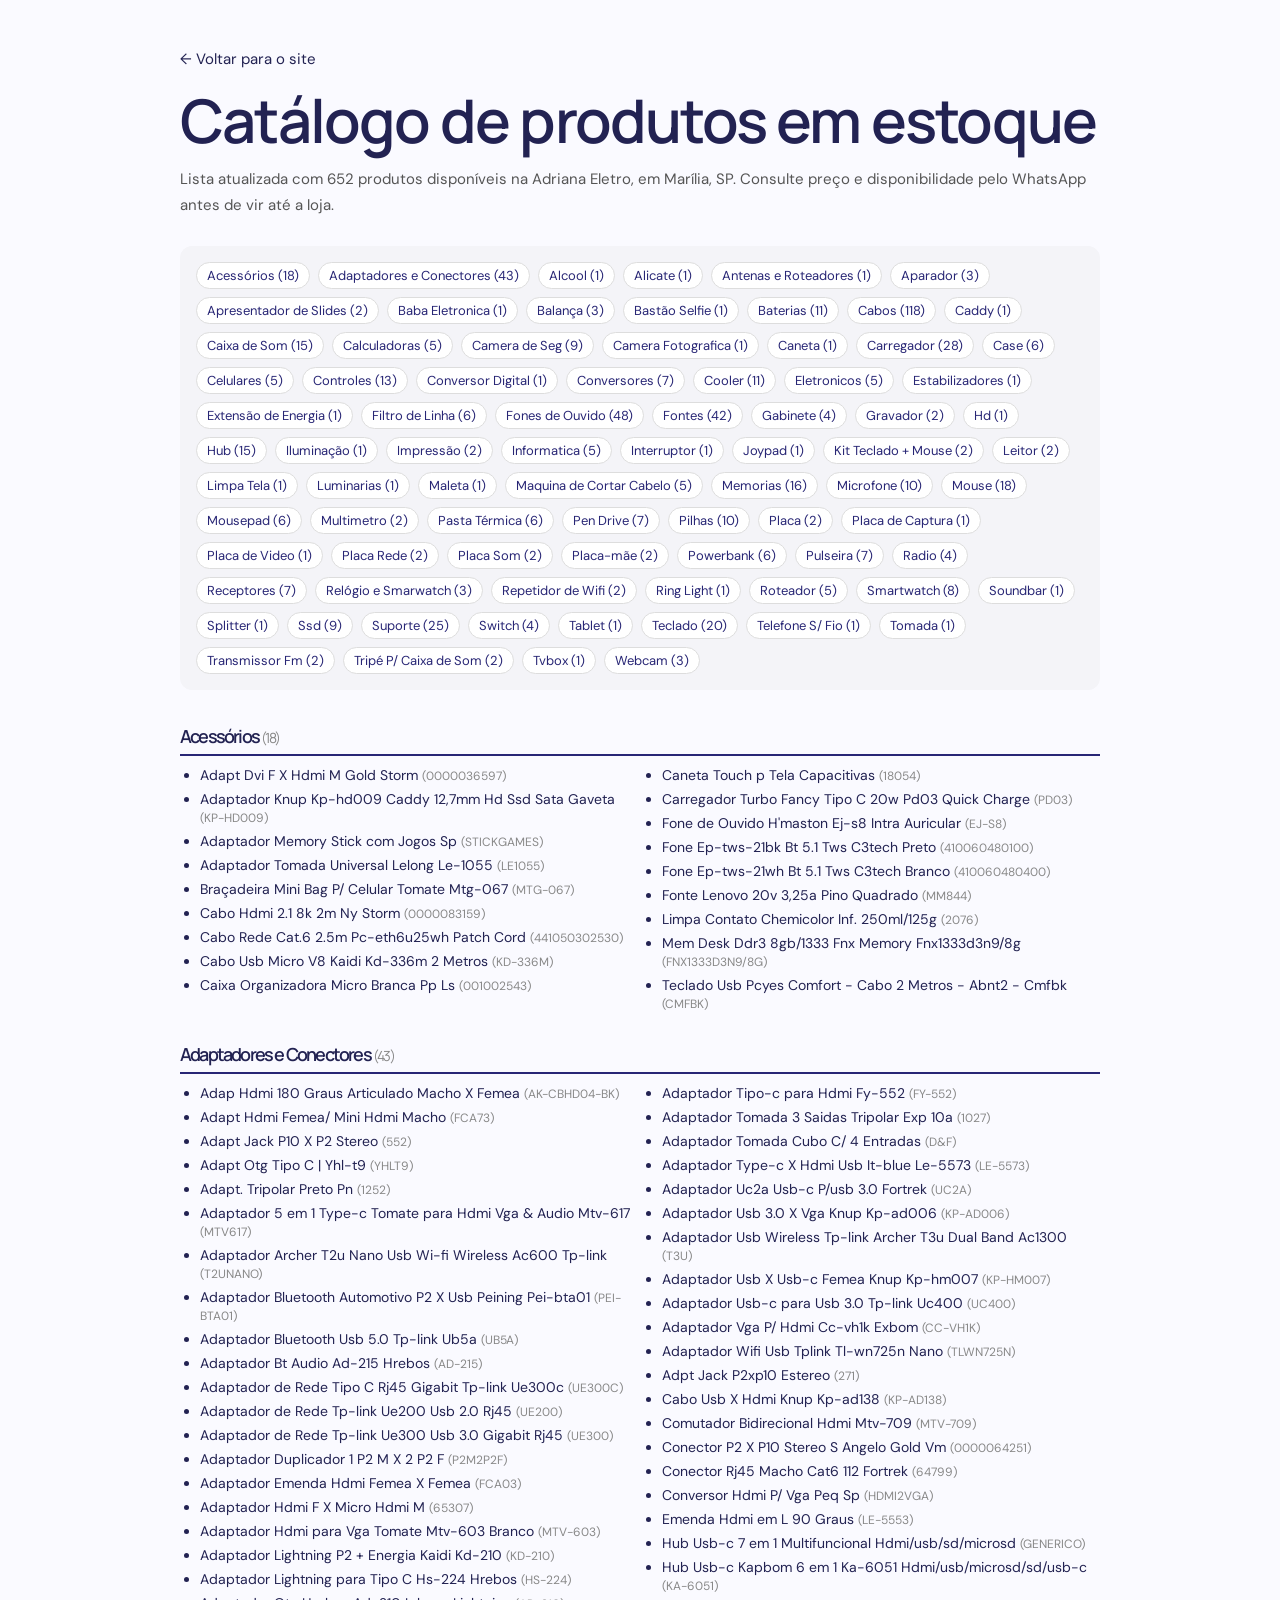
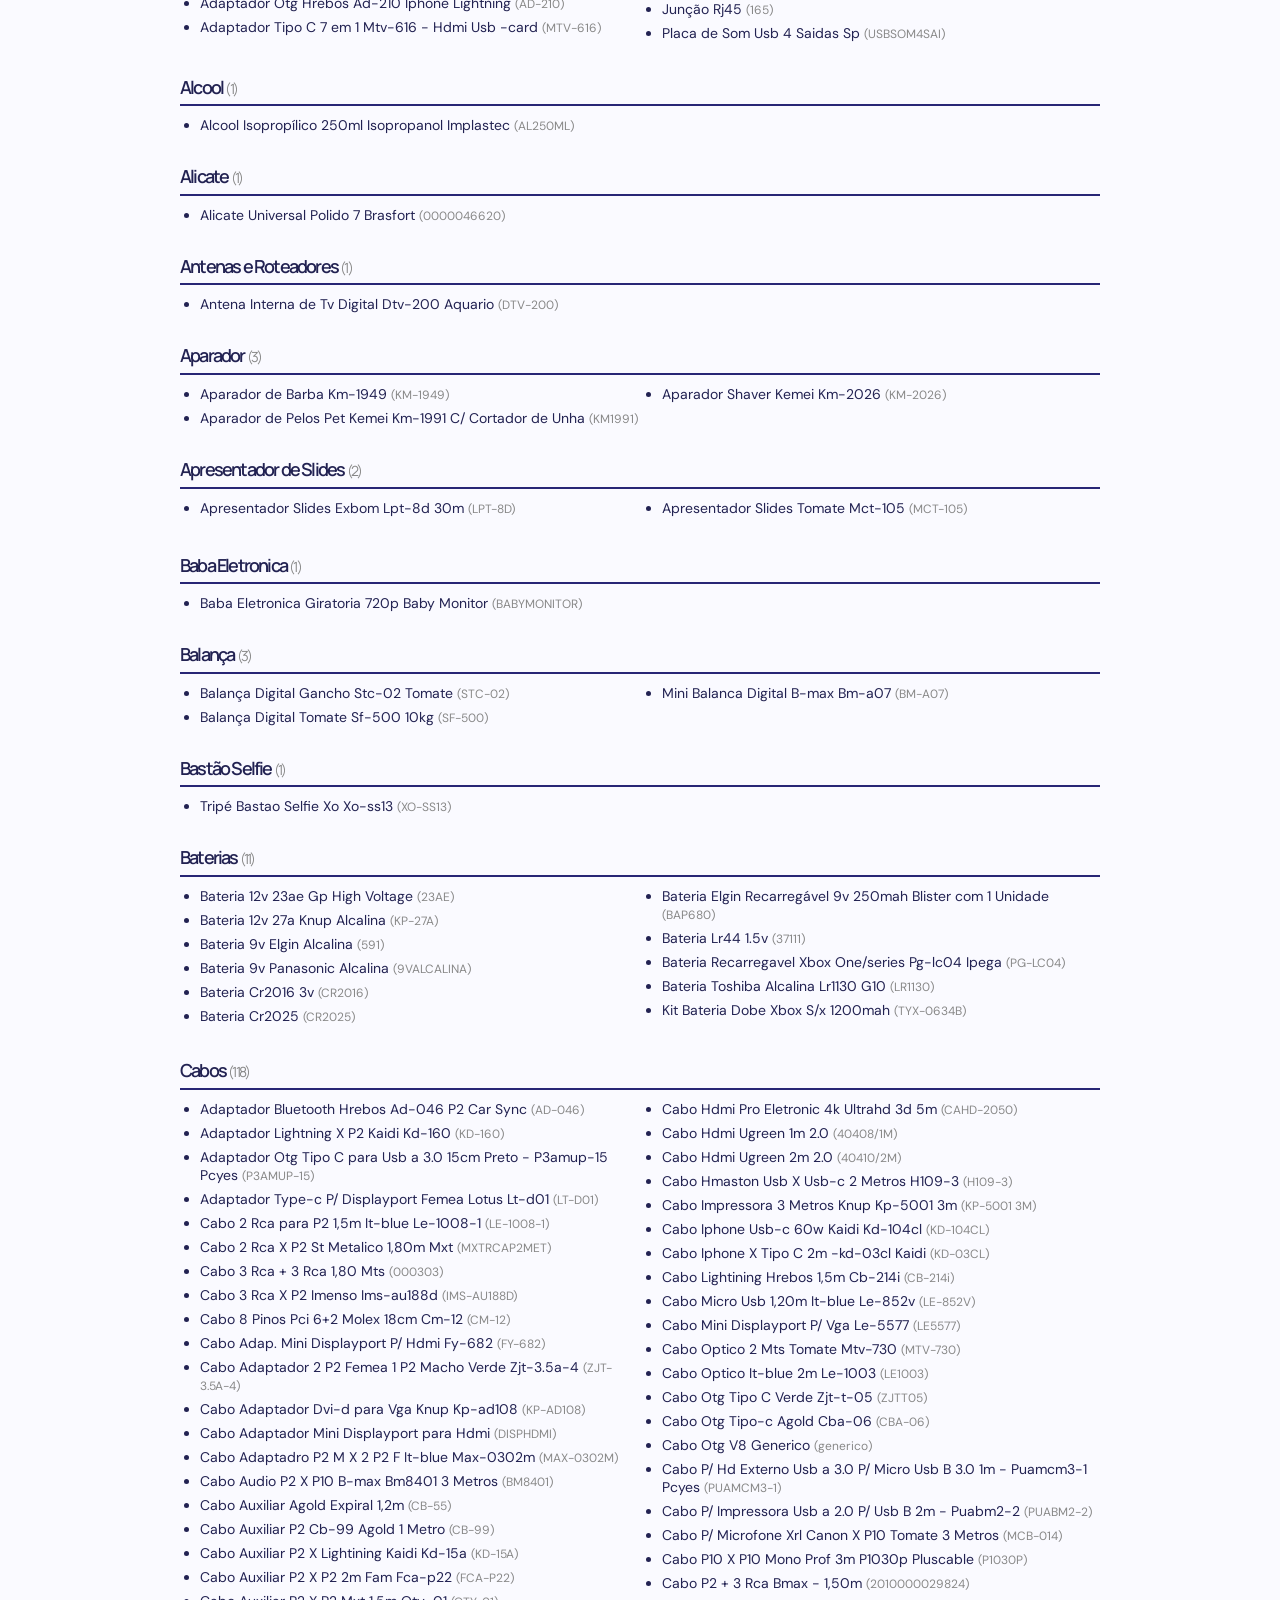
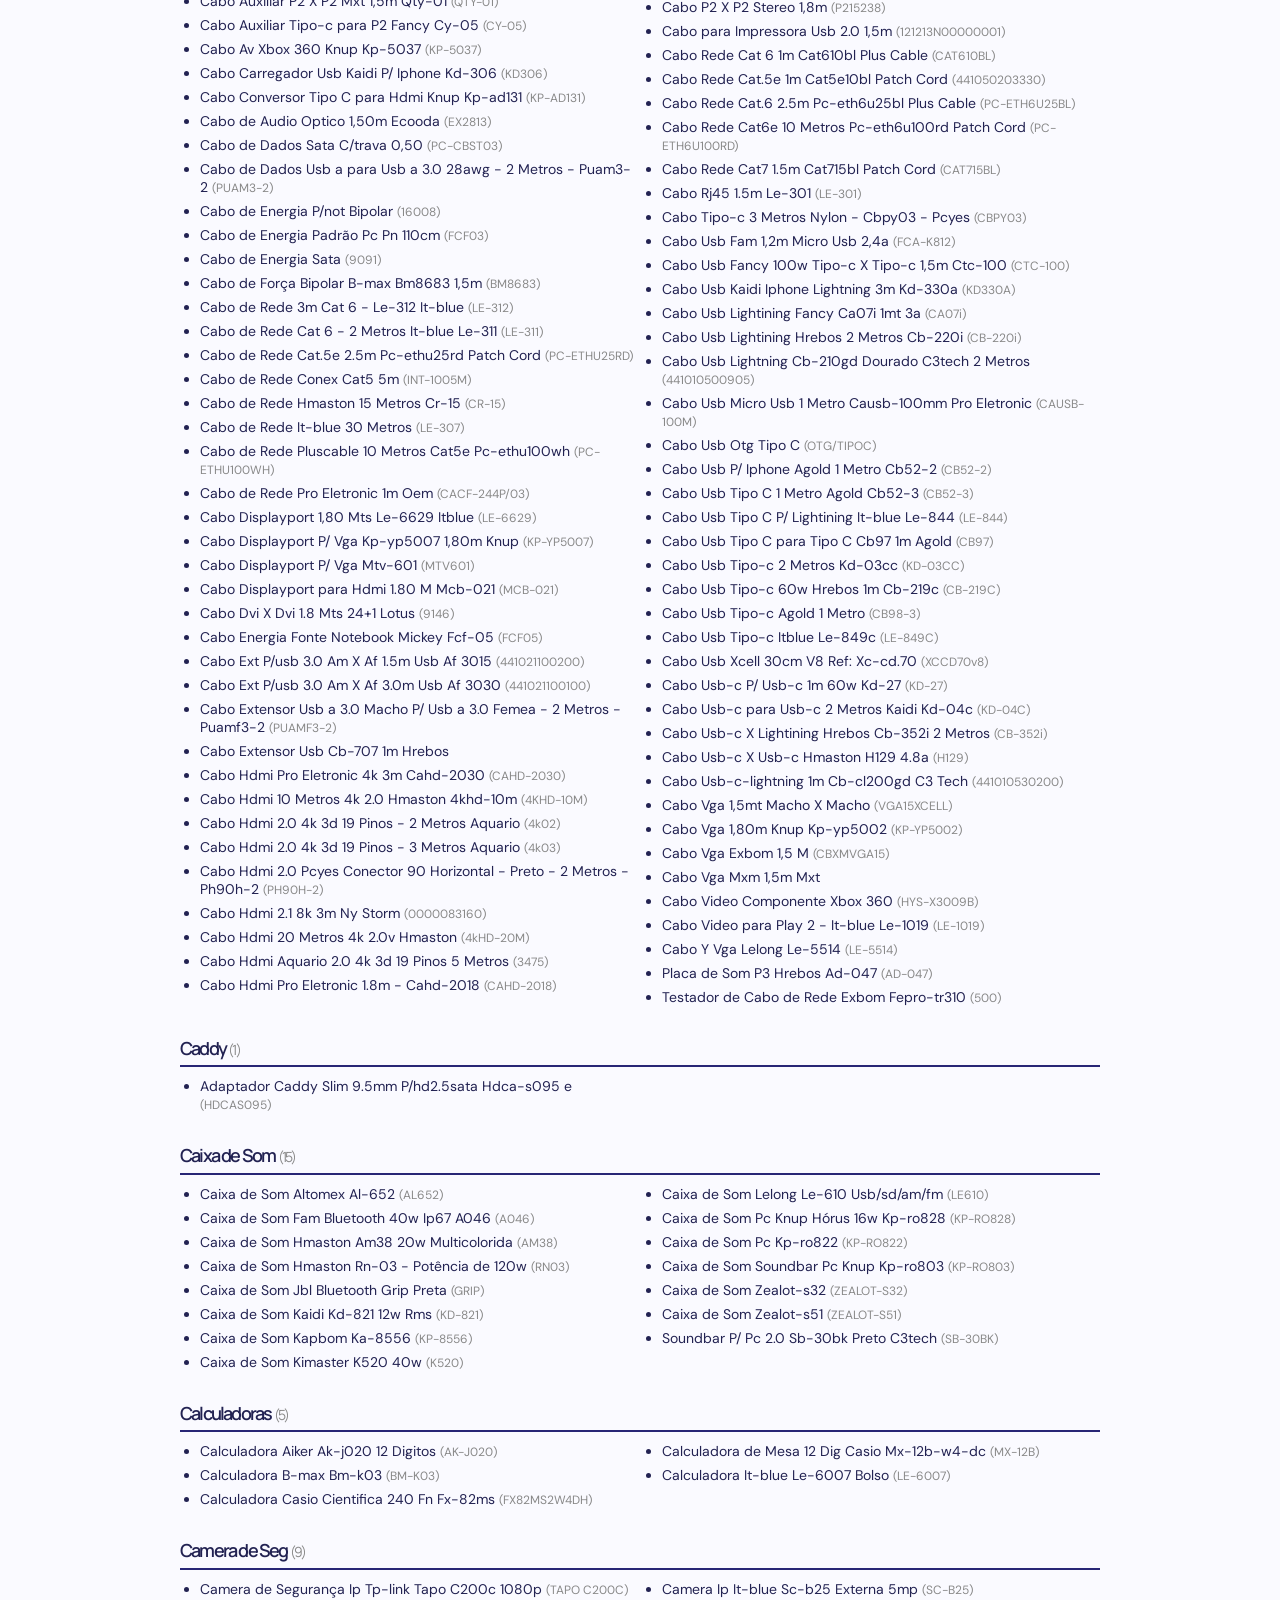
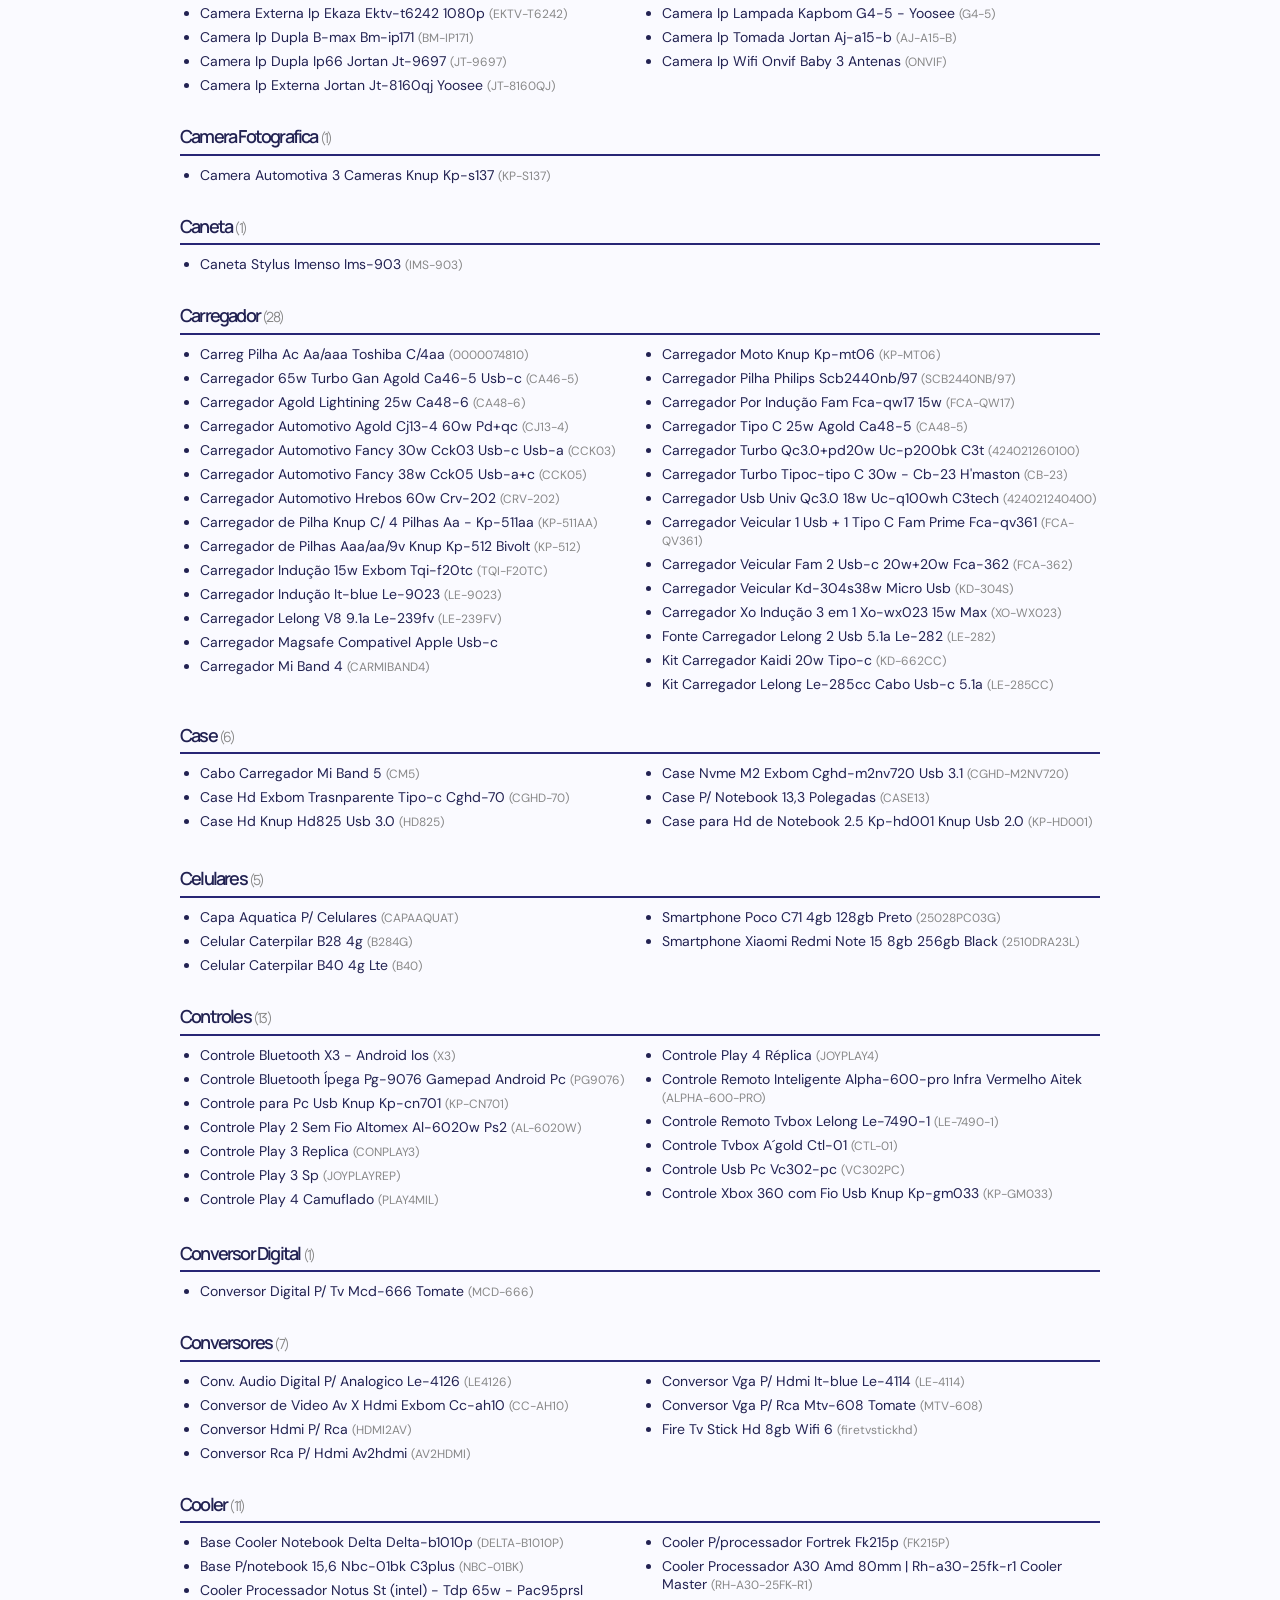
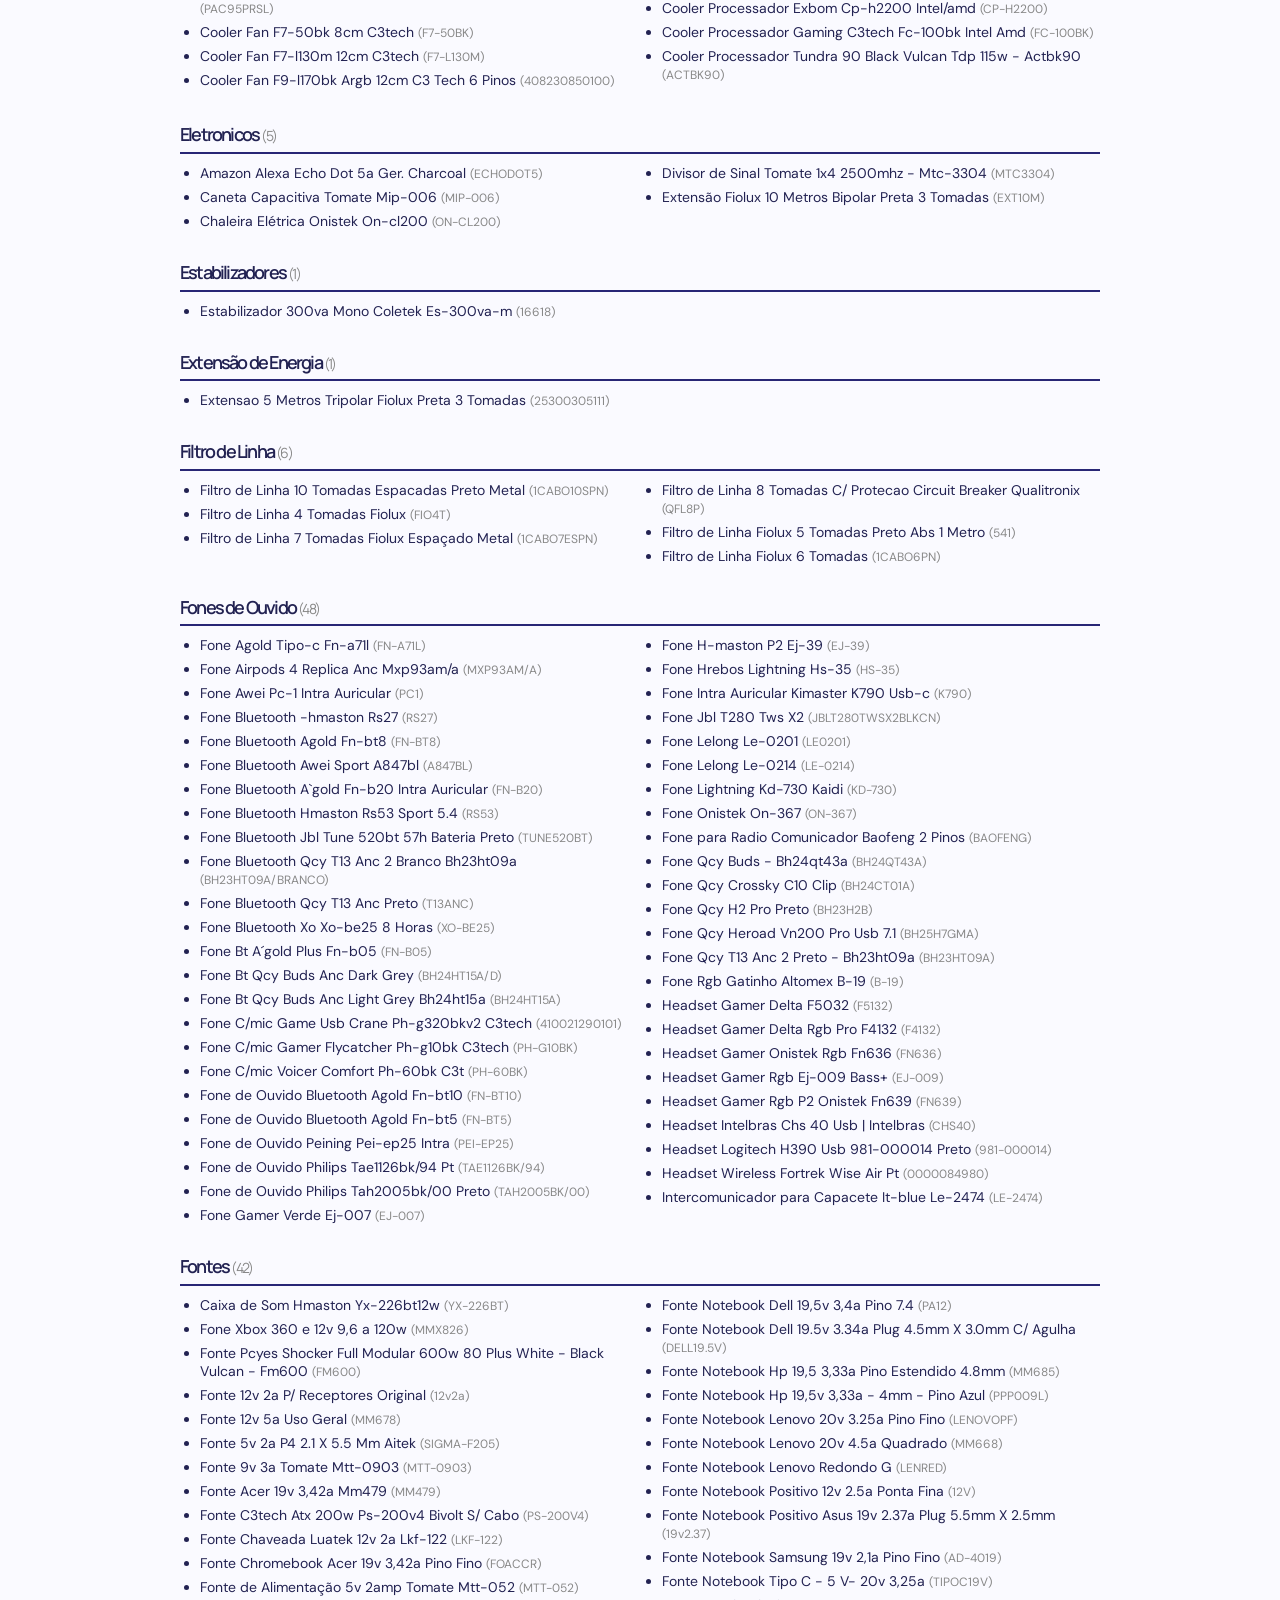
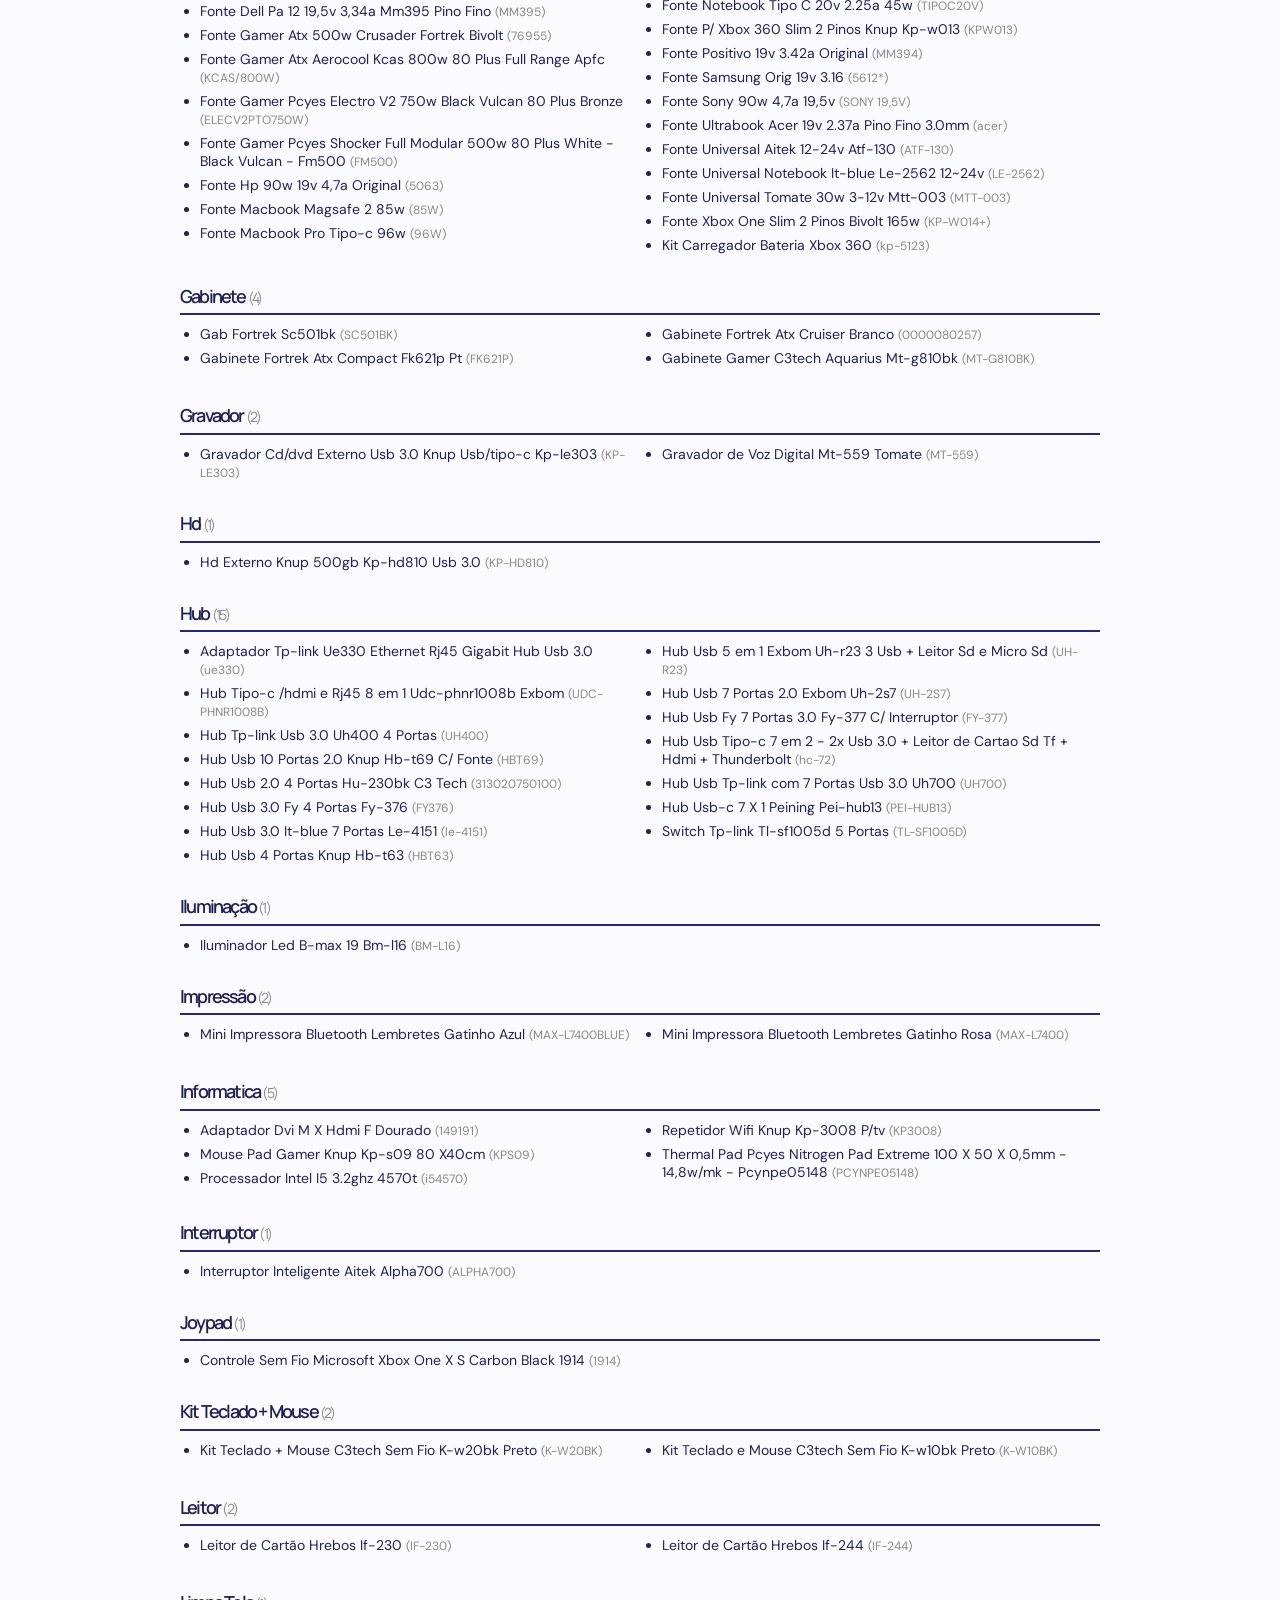
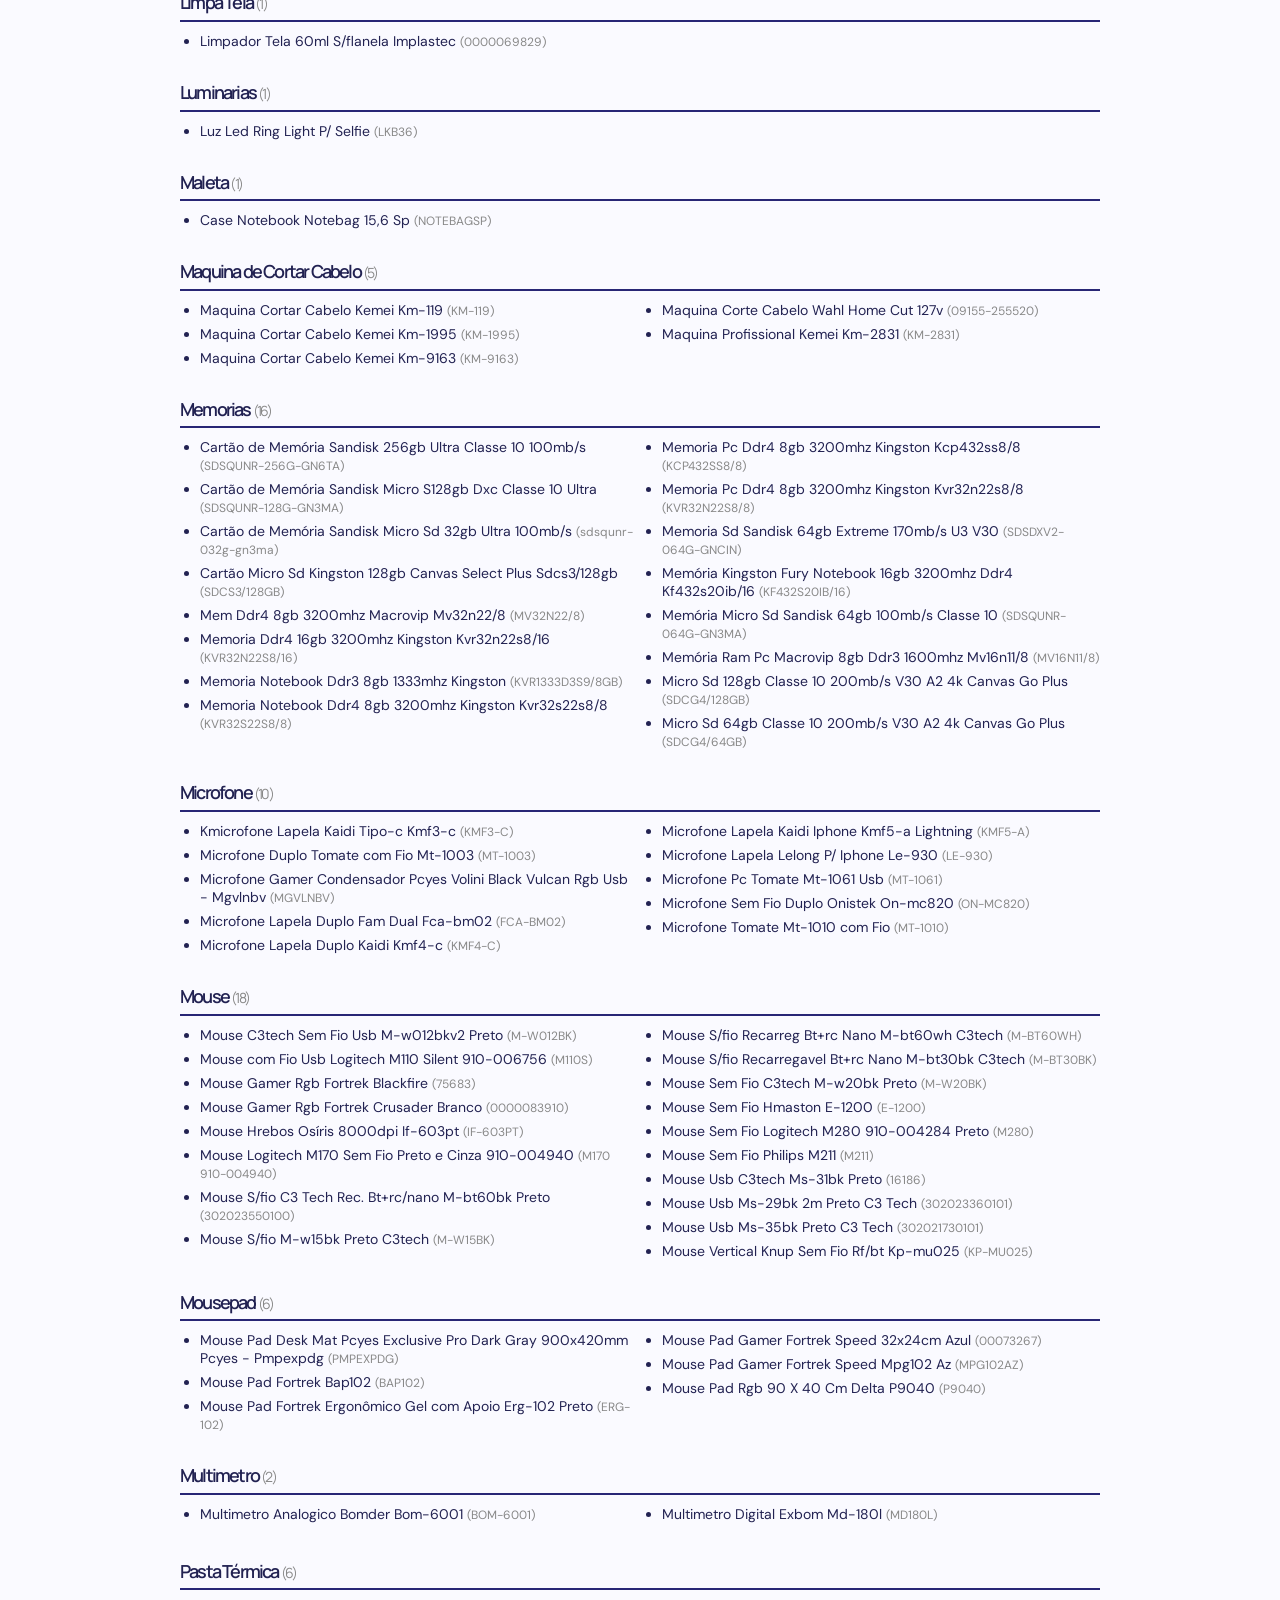
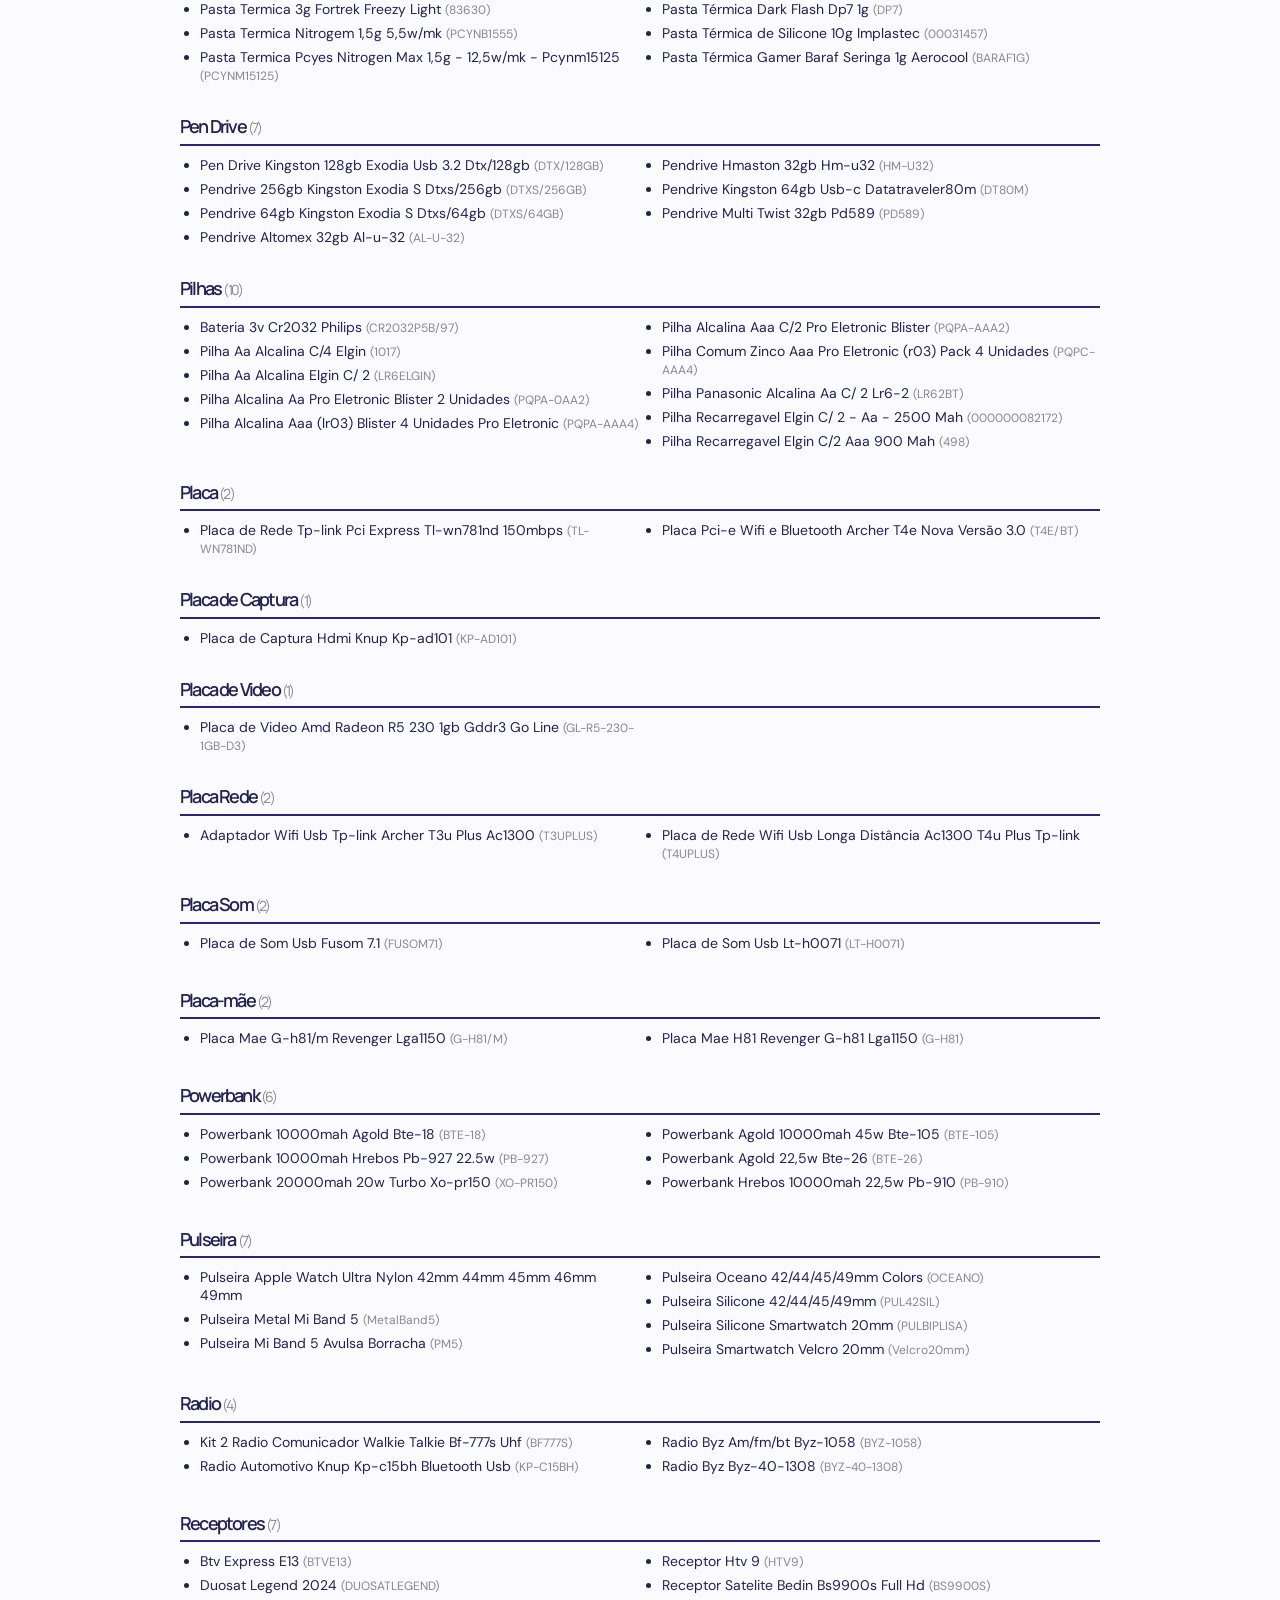
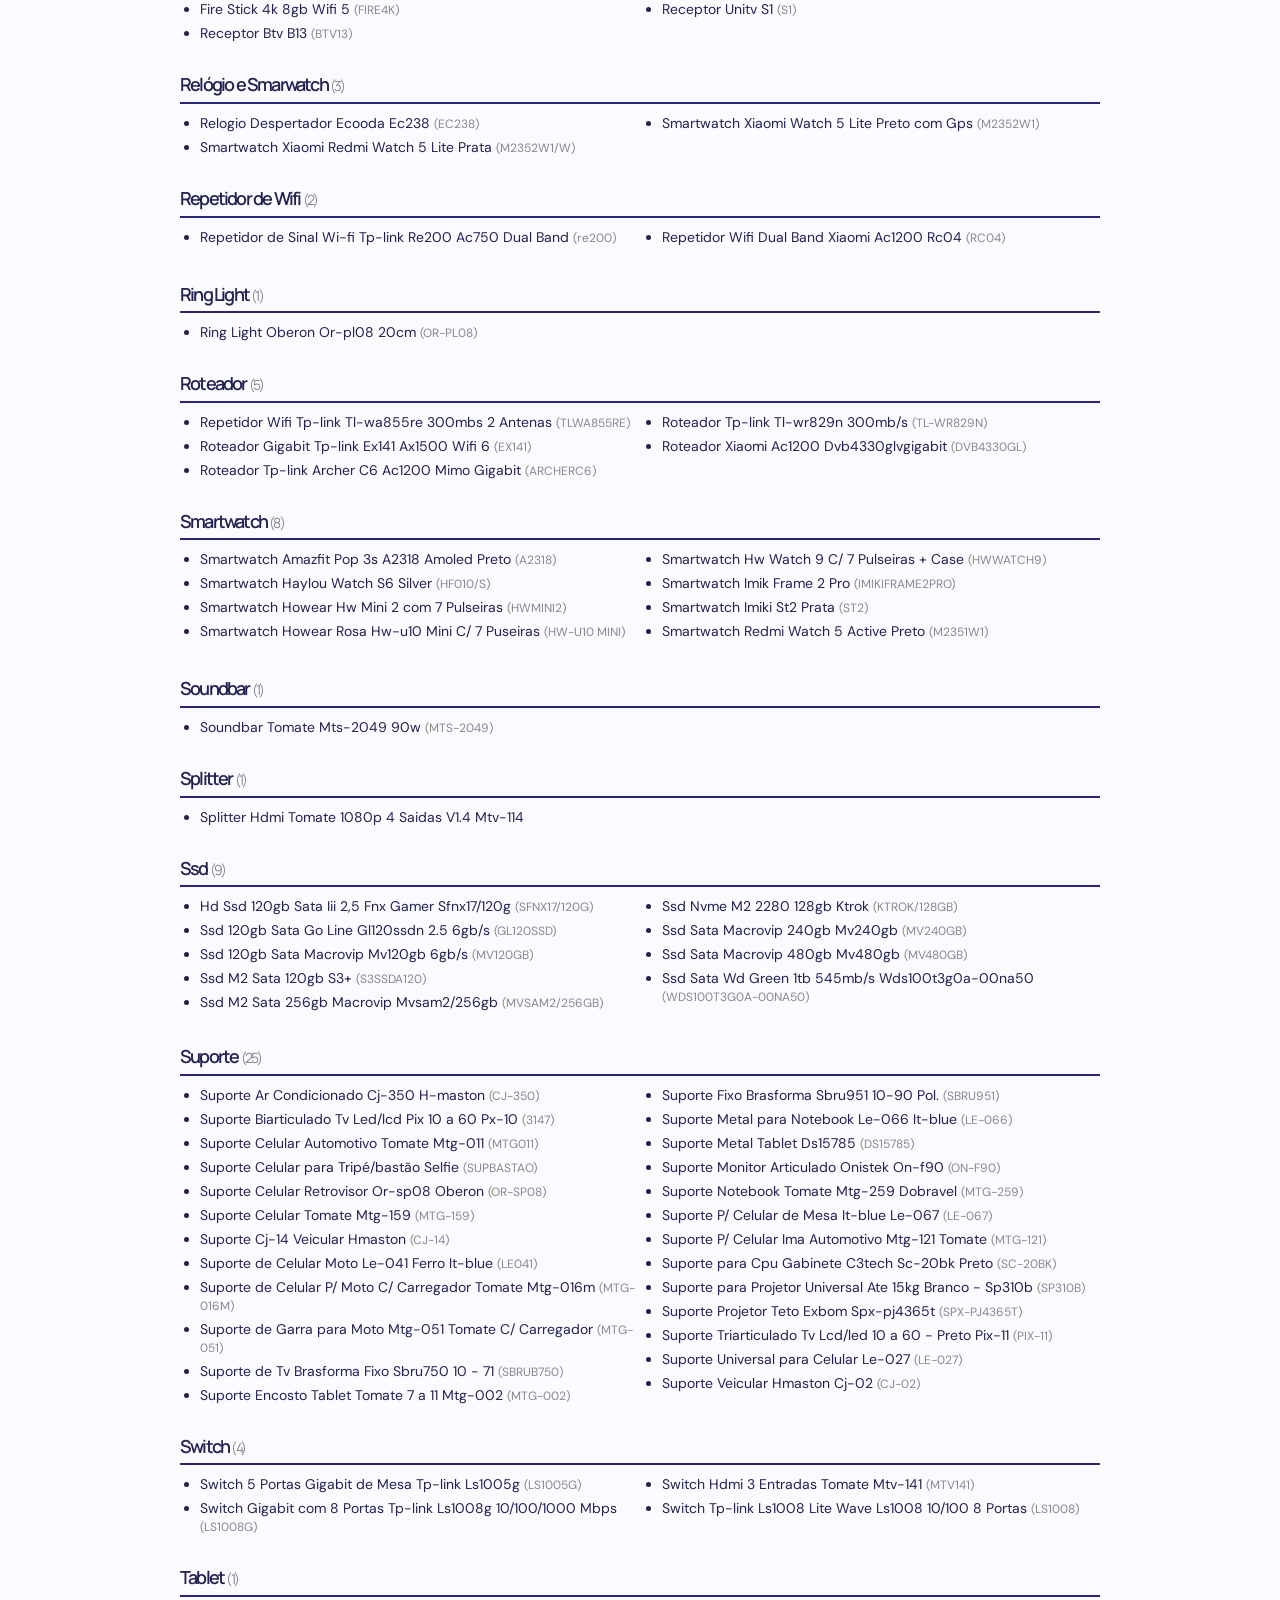
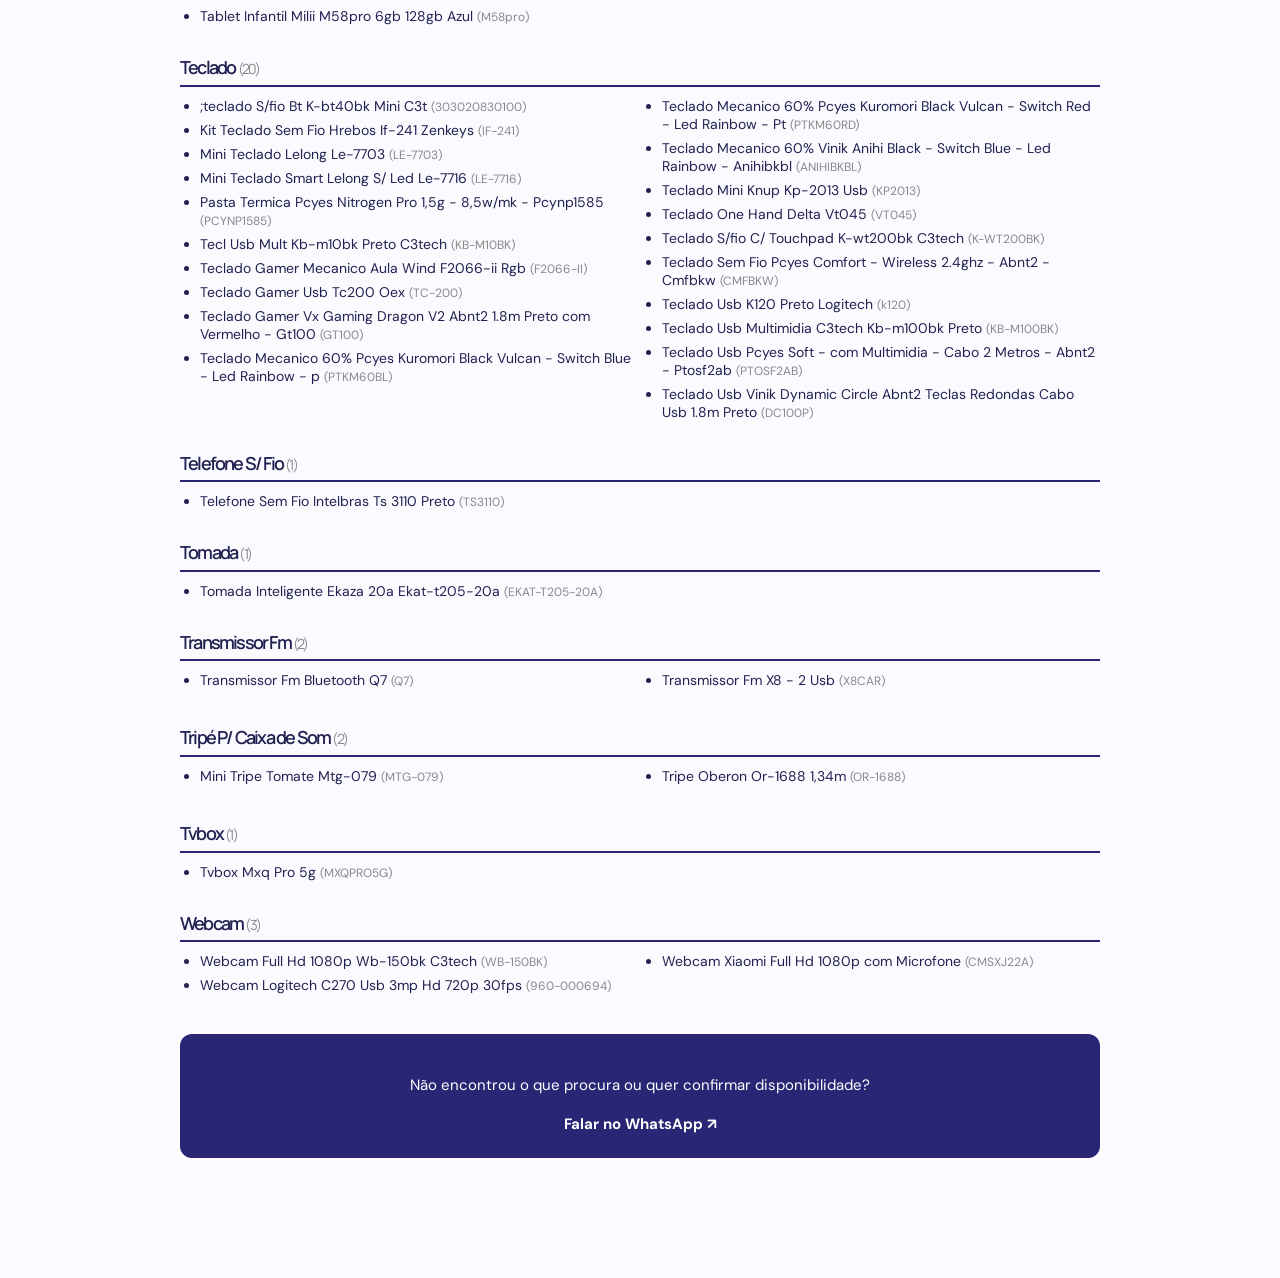
==== catalogo-completo.html @ 610c6520 "Adiciona catálogo completo de produtos para indexação do Google Página não está linkada na navegação" ====
<!doctype html>
<html lang="pt-BR"><head><meta charset="utf-8"><meta name="viewport" content="width=device-width,initial-scale=1">
<title>Catálogo de produtos em estoque | Adriana Eletro Marília</title>
<meta name="description" content="Lista completa de produtos e peças de informática, eletrônicos e acessórios disponíveis na Adriana Eletro em Marília, SP: cabos, fontes, SSDs, periféricos, carregadores e muito mais.">
<meta name="robots" content="index, follow">
<link rel="canonical" href="https://adrianaeletro.com.br/catalogo-completo.html">
<meta name="theme-color" content="#282675">
<link rel="icon" href="favicon-32.png" sizes="32x32" type="image/png">
<link rel="apple-touch-icon" href="apple-touch-icon.png">
<link rel="stylesheet" href="style.css">
<style>
.catalogo-wrap{max-width:960px;margin:0 auto;padding:32px 20px 80px}
.catalogo-wrap h1{margin-bottom:4px}
.catalogo-intro{color:#555;margin-bottom:28px}
.catalogo-toc{display:flex;flex-wrap:wrap;gap:8px;margin-bottom:36px;padding:16px;background:#f4f4f8;border-radius:12px}
.catalogo-toc a{font-size:13px;padding:4px 10px;background:#fff;border-radius:20px;text-decoration:none;color:#282675;border:1px solid #ddd}
.cat-block{margin-bottom:32px}
.cat-block h2{font-size:18px;border-bottom:2px solid #282675;padding-bottom:6px;margin-bottom:10px}
.cat-block .count{color:#888;font-weight:normal;font-size:14px}
.cat-block ul{columns:2;-webkit-columns:2;column-gap:24px;list-style:disc;padding-left:20px;margin:0}
.cat-block li{break-inside:avoid;margin-bottom:6px;font-size:14px}
.cat-block .ref{color:#888;font-size:12px}
.catalogo-cta{margin:40px 0;padding:24px;background:#282675;color:#fff;border-radius:12px;text-align:center}
.catalogo-cta a{color:#fff;font-weight:bold}
@media (max-width:640px){.cat-block ul{columns:1}}
</style>
</head><body>
<div class="catalogo-wrap">
<p><a href="/">← Voltar para o site</a></p>
<h1>Catálogo de produtos em estoque</h1>
<p class="catalogo-intro">Lista atualizada com 652 produtos disponíveis na Adriana Eletro, em Marília, SP. Consulte preço e disponibilidade pelo WhatsApp antes de vir até a loja.</p>
<nav class="catalogo-toc" aria-label="Categorias"><a href="#cat-acessórios">Acessórios (18)</a><a href="#cat-adaptadores e conectores">Adaptadores e Conectores (43)</a><a href="#cat-alcool">Alcool (1)</a><a href="#cat-alicate">Alicate (1)</a><a href="#cat-antenas e roteadores">Antenas e Roteadores (1)</a><a href="#cat-aparador">Aparador (3)</a><a href="#cat-apresentador de slides">Apresentador de Slides (2)</a><a href="#cat-baba eletronica">Baba Eletronica (1)</a><a href="#cat-balança">Balança (3)</a><a href="#cat-bastão selfie">Bastão Selfie (1)</a><a href="#cat-baterias">Baterias (11)</a><a href="#cat-cabos">Cabos (118)</a><a href="#cat-caddy">Caddy (1)</a><a href="#cat-caixa de som">Caixa de Som (15)</a><a href="#cat-calculadoras">Calculadoras (5)</a><a href="#cat-camera de seg">Camera de Seg (9)</a><a href="#cat-camera fotografica">Camera Fotografica (1)</a><a href="#cat-caneta">Caneta (1)</a><a href="#cat-carregador">Carregador (28)</a><a href="#cat-case">Case (6)</a><a href="#cat-celulares">Celulares (5)</a><a href="#cat-controles">Controles (13)</a><a href="#cat-conversor digital">Conversor Digital (1)</a><a href="#cat-conversores">Conversores (7)</a><a href="#cat-cooler">Cooler (11)</a><a href="#cat-eletronicos">Eletronicos (5)</a><a href="#cat-estabilizadores">Estabilizadores (1)</a><a href="#cat-extensão de energia">Extensão de Energia (1)</a><a href="#cat-filtro de linha">Filtro de Linha (6)</a><a href="#cat-fones de ouvido">Fones de Ouvido (48)</a><a href="#cat-fontes">Fontes (42)</a><a href="#cat-gabinete">Gabinete (4)</a><a href="#cat-gravador">Gravador (2)</a><a href="#cat-hd">Hd (1)</a><a href="#cat-hub">Hub (15)</a><a href="#cat-iluminação">Iluminação (1)</a><a href="#cat-impressão">Impressão (2)</a><a href="#cat-informatica">Informatica (5)</a><a href="#cat-interruptor">Interruptor (1)</a><a href="#cat-joypad">Joypad (1)</a><a href="#cat-kit teclado + mouse">Kit Teclado + Mouse (2)</a><a href="#cat-leitor">Leitor (2)</a><a href="#cat-limpa tela">Limpa Tela (1)</a><a href="#cat-luminarias">Luminarias (1)</a><a href="#cat-maleta">Maleta (1)</a><a href="#cat-maquina de cortar cabelo">Maquina de Cortar Cabelo (5)</a><a href="#cat-memorias">Memorias (16)</a><a href="#cat-microfone">Microfone (10)</a><a href="#cat-mouse">Mouse (18)</a><a href="#cat-mousepad">Mousepad (6)</a><a href="#cat-multimetro">Multimetro (2)</a><a href="#cat-pasta térmica">Pasta Térmica (6)</a><a href="#cat-pen drive">Pen Drive (7)</a><a href="#cat-pilhas">Pilhas (10)</a><a href="#cat-placa">Placa (2)</a><a href="#cat-placa de captura">Placa de Captura (1)</a><a href="#cat-placa de video">Placa de Video (1)</a><a href="#cat-placa rede">Placa Rede (2)</a><a href="#cat-placa som">Placa Som (2)</a><a href="#cat-placa-mãe">Placa-mãe (2)</a><a href="#cat-powerbank">Powerbank (6)</a><a href="#cat-pulseira">Pulseira (7)</a><a href="#cat-radio">Radio (4)</a><a href="#cat-receptores">Receptores (7)</a><a href="#cat-relógio e smarwatch">Relógio e Smarwatch (3)</a><a href="#cat-repetidor de wifi">Repetidor de Wifi (2)</a><a href="#cat-ring light">Ring Light (1)</a><a href="#cat-roteador">Roteador (5)</a><a href="#cat-smartwatch">Smartwatch (8)</a><a href="#cat-soundbar">Soundbar (1)</a><a href="#cat-splitter">Splitter (1)</a><a href="#cat-ssd">Ssd (9)</a><a href="#cat-suporte">Suporte (25)</a><a href="#cat-switch">Switch (4)</a><a href="#cat-tablet">Tablet (1)</a><a href="#cat-teclado">Teclado (20)</a><a href="#cat-telefone s/ fio">Telefone S/ Fio (1)</a><a href="#cat-tomada">Tomada (1)</a><a href="#cat-transmissor fm">Transmissor Fm (2)</a><a href="#cat-tripé p/ caixa de som">Tripé P/ Caixa de Som (2)</a><a href="#cat-tvbox">Tvbox (1)</a><a href="#cat-webcam">Webcam (3)</a></nav>
<section class="cat-block" id="cat-acess-rios"><h2>Acessórios <span class="count">(18)</span></h2><ul><li>Adapt Dvi F X Hdmi M Gold Storm <span class="ref">(0000036597)</span></li><li>Adaptador Knup Kp-hd009 Caddy 12,7mm Hd Ssd Sata Gaveta <span class="ref">(KP-HD009)</span></li><li>Adaptador Memory Stick com Jogos Sp <span class="ref">(STICKGAMES)</span></li><li>Adaptador Tomada Universal Lelong Le-1055 <span class="ref">(LE1055)</span></li><li>Braçadeira Mini Bag P/ Celular Tomate Mtg-067 <span class="ref">(MTG-067)</span></li><li>Cabo Hdmi 2.1 8k 2m Ny Storm <span class="ref">(0000083159)</span></li><li>Cabo Rede Cat.6 2.5m Pc-eth6u25wh Patch Cord <span class="ref">(441050302530)</span></li><li>Cabo Usb Micro V8 Kaidi Kd-336m 2 Metros <span class="ref">(KD-336M)</span></li><li>Caixa Organizadora Micro Branca Pp Ls <span class="ref">(001002543)</span></li><li>Caneta Touch p Tela Capacitivas <span class="ref">(18054)</span></li><li>Carregador Turbo Fancy Tipo C 20w Pd03 Quick Charge <span class="ref">(PD03)</span></li><li>Fone de Ouvido H&#x27;maston Ej-s8 Intra Auricular <span class="ref">(EJ-S8)</span></li><li>Fone Ep-tws-21bk Bt 5.1 Tws C3tech Preto <span class="ref">(410060480100)</span></li><li>Fone Ep-tws-21wh Bt 5.1 Tws C3tech Branco <span class="ref">(410060480400)</span></li><li>Fonte Lenovo 20v 3,25a Pino Quadrado <span class="ref">(MM844)</span></li><li>Limpa Contato Chemicolor Inf. 250ml/125g <span class="ref">(2076)</span></li><li>Mem Desk Ddr3 8gb/1333 Fnx Memory Fnx1333d3n9/8g <span class="ref">(FNX1333D3N9/8G)</span></li><li>Teclado Usb Pcyes Comfort - Cabo 2 Metros - Abnt2 - Cmfbk <span class="ref">(CMFBK)</span></li></ul></section><section class="cat-block" id="cat-adaptadores-e-conectores"><h2>Adaptadores e Conectores <span class="count">(43)</span></h2><ul><li>Adap Hdmi 180 Graus Articulado Macho X Femea <span class="ref">(AK-CBHD04-BK)</span></li><li>Adapt Hdmi Femea/ Mini Hdmi Macho <span class="ref">(FCA73)</span></li><li>Adapt Jack P10 X P2 Stereo <span class="ref">(552)</span></li><li>Adapt Otg Tipo C | Yhl-t9 <span class="ref">(YHLT9)</span></li><li>Adapt. Tripolar Preto Pn <span class="ref">(1252)</span></li><li>Adaptador 5 em 1 Type-c  Tomate para Hdmi Vga &amp; Audio Mtv-617 <span class="ref">(MTV617)</span></li><li>Adaptador Archer T2u Nano Usb Wi-fi Wireless Ac600 Tp-link <span class="ref">(T2UNANO)</span></li><li>Adaptador Bluetooth Automotivo P2 X Usb Peining Pei-bta01 <span class="ref">(PEI-BTA01)</span></li><li>Adaptador Bluetooth Usb 5.0 Tp-link Ub5a <span class="ref">(UB5A)</span></li><li>Adaptador Bt Audio Ad-215 Hrebos <span class="ref">(AD-215)</span></li><li>Adaptador de Rede Tipo C Rj45 Gigabit Tp-link Ue300c <span class="ref">(UE300C)</span></li><li>Adaptador de Rede Tp-link Ue200 Usb 2.0 Rj45 <span class="ref">(UE200)</span></li><li>Adaptador de Rede Tp-link Ue300 Usb 3.0 Gigabit Rj45 <span class="ref">(UE300)</span></li><li>Adaptador Duplicador 1 P2 M X 2 P2 F <span class="ref">(P2M2P2F)</span></li><li>Adaptador Emenda Hdmi Femea X Femea <span class="ref">(FCA03)</span></li><li>Adaptador Hdmi F X Micro Hdmi M <span class="ref">(65307)</span></li><li>Adaptador Hdmi para Vga Tomate Mtv-603 Branco <span class="ref">(MTV-603)</span></li><li>Adaptador Lightning P2 + Energia Kaidi Kd-210 <span class="ref">(KD-210)</span></li><li>Adaptador Lightning para Tipo C Hs-224 Hrebos <span class="ref">(HS-224)</span></li><li>Adaptador Otg Hrebos Ad-210 Iphone Lightning <span class="ref">(AD-210)</span></li><li>Adaptador Tipo C 7 em 1 Mtv-616 - Hdmi Usb -card <span class="ref">(MTV-616)</span></li><li>Adaptador Tipo-c para Hdmi Fy-552 <span class="ref">(FY-552)</span></li><li>Adaptador Tomada 3 Saidas Tripolar Exp 10a <span class="ref">(1027)</span></li><li>Adaptador Tomada Cubo C/ 4 Entradas <span class="ref">(D&amp;F)</span></li><li>Adaptador Type-c X Hdmi Usb It-blue Le-5573 <span class="ref">(LE-5573)</span></li><li>Adaptador Uc2a Usb-c P/usb 3.0 Fortrek <span class="ref">(UC2A)</span></li><li>Adaptador Usb 3.0 X Vga Knup Kp-ad006 <span class="ref">(KP-AD006)</span></li><li>Adaptador Usb Wireless Tp-link Archer T3u Dual Band Ac1300 <span class="ref">(T3U)</span></li><li>Adaptador Usb X Usb-c Femea Knup Kp-hm007 <span class="ref">(KP-HM007)</span></li><li>Adaptador Usb-c para Usb 3.0 Tp-link Uc400 <span class="ref">(UC400)</span></li><li>Adaptador Vga P/ Hdmi Cc-vh1k Exbom <span class="ref">(CC-VH1K)</span></li><li>Adaptador Wifi Usb Tplink Tl-wn725n Nano <span class="ref">(TLWN725N)</span></li><li>Adpt Jack P2xp10 Estereo <span class="ref">(271)</span></li><li>Cabo Usb X Hdmi Knup Kp-ad138 <span class="ref">(KP-AD138)</span></li><li>Comutador Bidirecional Hdmi Mtv-709 <span class="ref">(MTV-709)</span></li><li>Conector P2 X P10 Stereo S Angelo Gold Vm <span class="ref">(0000064251)</span></li><li>Conector Rj45 Macho Cat6 112 Fortrek <span class="ref">(64799)</span></li><li>Conversor Hdmi P/ Vga Peq Sp <span class="ref">(HDMI2VGA)</span></li><li>Emenda Hdmi em L 90 Graus <span class="ref">(LE-5553)</span></li><li>Hub Usb-c 7 em 1 Multifuncional Hdmi/usb/sd/microsd <span class="ref">(GENERICO)</span></li><li>Hub Usb-c Kapbom 6 em 1 Ka-6051 Hdmi/usb/microsd/sd/usb-c <span class="ref">(KA-6051)</span></li><li>Junção Rj45 <span class="ref">(165)</span></li><li>Placa de Som Usb 4 Saidas Sp <span class="ref">(USBSOM4SAI)</span></li></ul></section><section class="cat-block" id="cat-alcool"><h2>Alcool <span class="count">(1)</span></h2><ul><li>Alcool Isopropílico 250ml Isopropanol Implastec <span class="ref">(AL250ML)</span></li></ul></section><section class="cat-block" id="cat-alicate"><h2>Alicate <span class="count">(1)</span></h2><ul><li>Alicate Universal Polido 7 Brasfort <span class="ref">(0000046620)</span></li></ul></section><section class="cat-block" id="cat-antenas-e-roteadores"><h2>Antenas e Roteadores <span class="count">(1)</span></h2><ul><li>Antena Interna de Tv Digital Dtv-200 Aquario <span class="ref">(DTV-200)</span></li></ul></section><section class="cat-block" id="cat-aparador"><h2>Aparador <span class="count">(3)</span></h2><ul><li>Aparador de Barba Km-1949 <span class="ref">(KM-1949)</span></li><li>Aparador de Pelos Pet Kemei Km-1991 C/ Cortador de Unha <span class="ref">(KM1991)</span></li><li>Aparador Shaver Kemei Km-2026 <span class="ref">(KM-2026)</span></li></ul></section><section class="cat-block" id="cat-apresentador-de-slides"><h2>Apresentador de Slides <span class="count">(2)</span></h2><ul><li>Apresentador Slides Exbom Lpt-8d 30m <span class="ref">(LPT-8D)</span></li><li>Apresentador Slides Tomate Mct-105 <span class="ref">(MCT-105)</span></li></ul></section><section class="cat-block" id="cat-baba-eletronica"><h2>Baba Eletronica <span class="count">(1)</span></h2><ul><li>Baba Eletronica Giratoria 720p Baby Monitor <span class="ref">(BABYMONITOR)</span></li></ul></section><section class="cat-block" id="cat-balan-a"><h2>Balança <span class="count">(3)</span></h2><ul><li>Balança Digital Gancho Stc-02 Tomate <span class="ref">(STC-02)</span></li><li>Balança Digital Tomate Sf-500 10kg <span class="ref">(SF-500)</span></li><li>Mini Balanca Digital B-max Bm-a07 <span class="ref">(BM-A07)</span></li></ul></section><section class="cat-block" id="cat-bast-o-selfie"><h2>Bastão Selfie <span class="count">(1)</span></h2><ul><li>Tripé Bastao Selfie Xo Xo-ss13 <span class="ref">(XO-SS13)</span></li></ul></section><section class="cat-block" id="cat-baterias"><h2>Baterias <span class="count">(11)</span></h2><ul><li>Bateria 12v 23ae Gp High Voltage <span class="ref">(23AE)</span></li><li>Bateria 12v 27a Knup Alcalina <span class="ref">(KP-27A)</span></li><li>Bateria 9v Elgin Alcalina <span class="ref">(591)</span></li><li>Bateria 9v Panasonic Alcalina <span class="ref">(9VALCALINA)</span></li><li>Bateria Cr2016 3v <span class="ref">(CR2016)</span></li><li>Bateria Cr2025 <span class="ref">(CR2025)</span></li><li>Bateria Elgin Recarregável 9v 250mah Blister com 1 Unidade <span class="ref">(BAP680)</span></li><li>Bateria Lr44 1.5v <span class="ref">(37111)</span></li><li>Bateria Recarregavel Xbox One/series Pg-lc04 Ipega <span class="ref">(PG-LC04)</span></li><li>Bateria Toshiba Alcalina Lr1130 G10 <span class="ref">(LR1130)</span></li><li>Kit Bateria Dobe Xbox S/x  1200mah <span class="ref">(TYX-0634B)</span></li></ul></section><section class="cat-block" id="cat-cabos"><h2>Cabos <span class="count">(118)</span></h2><ul><li>Adaptador Bluetooth Hrebos Ad-046 P2 Car Sync <span class="ref">(AD-046)</span></li><li>Adaptador Lightning X  P2 Kaidi Kd-160 <span class="ref">(KD-160)</span></li><li>Adaptador Otg Tipo C para Usb a 3.0 15cm Preto - P3amup-15 Pcyes <span class="ref">(P3AMUP-15)</span></li><li>Adaptador Type-c P/ Displayport Femea Lotus Lt-d01 <span class="ref">(LT-D01)</span></li><li>Cabo 2 Rca para P2 1,5m It-blue Le-1008-1 <span class="ref">(LE-1008-1)</span></li><li>Cabo 2 Rca X  P2 St Metalico 1,80m Mxt <span class="ref">(MXTRCAP2MET)</span></li><li>Cabo 3 Rca + 3 Rca 1,80 Mts <span class="ref">(000303)</span></li><li>Cabo 3 Rca X P2 Imenso Ims-au188d <span class="ref">(IMS-AU188D)</span></li><li>Cabo 8 Pinos Pci 6+2 Molex 18cm Cm-12 <span class="ref">(CM-12)</span></li><li>Cabo Adap. Mini Displayport P/ Hdmi Fy-682 <span class="ref">(FY-682)</span></li><li>Cabo Adaptador 2 P2 Femea 1 P2 Macho Verde Zjt-3.5a-4 <span class="ref">(ZJT-3.5A-4)</span></li><li>Cabo Adaptador Dvi-d para Vga Knup Kp-ad108 <span class="ref">(KP-AD108)</span></li><li>Cabo Adaptador Mini Displayport para Hdmi <span class="ref">(DISPHDMI)</span></li><li>Cabo Adaptadro P2 M  X 2 P2 F It-blue Max-0302m <span class="ref">(MAX-0302M)</span></li><li>Cabo Audio P2 X P10 B-max Bm8401 3 Metros <span class="ref">(BM8401)</span></li><li>Cabo Auxiliar Agold Expiral 1,2m <span class="ref">(CB-55)</span></li><li>Cabo Auxiliar P2  Cb-99 Agold 1 Metro <span class="ref">(CB-99)</span></li><li>Cabo Auxiliar P2 X Lightining Kaidi Kd-15a <span class="ref">(KD-15A)</span></li><li>Cabo Auxiliar P2 X P2 2m Fam Fca-p22 <span class="ref">(FCA-P22)</span></li><li>Cabo Auxiliar P2 X P2 Mxt 1,5m Qty-01 <span class="ref">(QTY-01)</span></li><li>Cabo Auxiliar Tipo-c para P2 Fancy Cy-05 <span class="ref">(CY-05)</span></li><li>Cabo Av Xbox 360 Knup Kp-5037 <span class="ref">(KP-5037)</span></li><li>Cabo Carregador Usb Kaidi P/ Iphone Kd-306 <span class="ref">(KD306)</span></li><li>Cabo Conversor Tipo C para Hdmi Knup Kp-ad131 <span class="ref">(KP-AD131)</span></li><li>Cabo de Audio Optico 1,50m Ecooda <span class="ref">(EX2813)</span></li><li>Cabo de Dados Sata C/trava 0,50 <span class="ref">(PC-CBST03)</span></li><li>Cabo de Dados Usb a para Usb a 3.0 28awg - 2 Metros - Puam3-2 <span class="ref">(PUAM3-2)</span></li><li>Cabo de Energia P/not Bipolar <span class="ref">(16008)</span></li><li>Cabo de Energia Padrão Pc Pn 110cm <span class="ref">(FCF03)</span></li><li>Cabo de Energia Sata <span class="ref">(9091)</span></li><li>Cabo de Força Bipolar B-max Bm8683 1,5m <span class="ref">(BM8683)</span></li><li>Cabo de Rede 3m Cat 6 - Le-312 It-blue <span class="ref">(LE-312)</span></li><li>Cabo de Rede Cat 6 - 2 Metros It-blue Le-311 <span class="ref">(LE-311)</span></li><li>Cabo de Rede Cat.5e 2.5m Pc-ethu25rd Patch Cord <span class="ref">(PC-ETHU25RD)</span></li><li>Cabo de Rede Conex Cat5 5m <span class="ref">(INT-1005M)</span></li><li>Cabo de Rede Hmaston 15 Metros Cr-15 <span class="ref">(CR-15)</span></li><li>Cabo de Rede It-blue 30 Metros <span class="ref">(LE-307)</span></li><li>Cabo de Rede Pluscable 10 Metros Cat5e Pc-ethu100wh <span class="ref">(PC-ETHU100WH)</span></li><li>Cabo de Rede Pro Eletronic 1m Oem <span class="ref">(CACF-244P/03)</span></li><li>Cabo Displayport 1,80 Mts Le-6629 Itblue <span class="ref">(LE-6629)</span></li><li>Cabo Displayport P/ Vga Kp-yp5007 1,80m Knup <span class="ref">(KP-YP5007)</span></li><li>Cabo Displayport P/ Vga Mtv-601 <span class="ref">(MTV601)</span></li><li>Cabo Displayport para Hdmi 1.80 M Mcb-021 <span class="ref">(MCB-021)</span></li><li>Cabo Dvi X Dvi 1.8 Mts 24+1 Lotus <span class="ref">(9146)</span></li><li>Cabo Energia Fonte Notebook Mickey Fcf-05 <span class="ref">(FCF05)</span></li><li>Cabo Ext P/usb 3.0 Am X Af 1.5m Usb Af 3015 <span class="ref">(441021100200)</span></li><li>Cabo Ext P/usb 3.0 Am X Af 3.0m Usb Af 3030 <span class="ref">(441021100100)</span></li><li>Cabo Extensor Usb a 3.0 Macho P/ Usb a 3.0 Femea - 2 Metros - Puamf3-2 <span class="ref">(PUAMF3-2)</span></li><li>Cabo Extensor Usb Cb-707 1m Hrebos</li><li>Cabo Hdmi  Pro Eletronic 4k 3m Cahd-2030 <span class="ref">(CAHD-2030)</span></li><li>Cabo Hdmi 10 Metros 4k 2.0 Hmaston 4khd-10m <span class="ref">(4KHD-10M)</span></li><li>Cabo Hdmi 2.0 4k 3d 19 Pinos - 2 Metros Aquario <span class="ref">(4k02)</span></li><li>Cabo Hdmi 2.0 4k 3d 19 Pinos - 3 Metros Aquario <span class="ref">(4k03)</span></li><li>Cabo Hdmi 2.0 Pcyes Conector 90 Horizontal - Preto - 2 Metros - Ph90h-2 <span class="ref">(PH90H-2)</span></li><li>Cabo Hdmi 2.1 8k 3m Ny Storm <span class="ref">(0000083160)</span></li><li>Cabo Hdmi 20 Metros 4k 2.0v Hmaston <span class="ref">(4kHD-20M)</span></li><li>Cabo Hdmi Aquario 2.0 4k 3d 19 Pinos 5 Metros <span class="ref">(3475)</span></li><li>Cabo Hdmi Pro Eletronic 1.8m - Cahd-2018 <span class="ref">(CAHD-2018)</span></li><li>Cabo Hdmi Pro Eletronic 4k Ultrahd 3d 5m <span class="ref">(CAHD-2050)</span></li><li>Cabo Hdmi Ugreen 1m 2.0 <span class="ref">(40408/1M)</span></li><li>Cabo Hdmi Ugreen 2m 2.0 <span class="ref">(40410/2M)</span></li><li>Cabo Hmaston Usb X Usb-c 2 Metros H109-3 <span class="ref">(H109-3)</span></li><li>Cabo Impressora 3 Metros Knup Kp-5001 3m <span class="ref">(KP-5001 3M)</span></li><li>Cabo Iphone Usb-c 60w Kaidi Kd-104cl <span class="ref">(KD-104CL)</span></li><li>Cabo Iphone X Tipo C 2m -kd-03cl Kaidi <span class="ref">(KD-03CL)</span></li><li>Cabo Lightining Hrebos 1,5m Cb-214i <span class="ref">(CB-214i)</span></li><li>Cabo Micro Usb 1,20m It-blue Le-852v <span class="ref">(LE-852V)</span></li><li>Cabo Mini Displayport P/ Vga Le-5577 <span class="ref">(LE5577)</span></li><li>Cabo Optico 2 Mts Tomate Mtv-730 <span class="ref">(MTV-730)</span></li><li>Cabo Optico It-blue 2m Le-1003 <span class="ref">(LE1003)</span></li><li>Cabo Otg Tipo C Verde Zjt-t-05 <span class="ref">(ZJTT05)</span></li><li>Cabo Otg Tipo-c Agold Cba-06 <span class="ref">(CBA-06)</span></li><li>Cabo Otg V8 Generico <span class="ref">(generico)</span></li><li>Cabo P/ Hd Externo Usb a 3.0 P/ Micro Usb B 3.0 1m - Puamcm3-1 Pcyes <span class="ref">(PUAMCM3-1)</span></li><li>Cabo P/ Impressora Usb a 2.0 P/ Usb B 2m - Puabm2-2 <span class="ref">(PUABM2-2)</span></li><li>Cabo P/ Microfone Xrl Canon X P10 Tomate 3 Metros <span class="ref">(MCB-014)</span></li><li>Cabo P10 X P10 Mono Prof 3m P1030p Pluscable <span class="ref">(P1030P)</span></li><li>Cabo P2 + 3 Rca Bmax - 1,50m <span class="ref">(2010000029824)</span></li><li>Cabo P2 X P2 Stereo 1,8m <span class="ref">(P215238)</span></li><li>Cabo para Impressora Usb 2.0 1,5m <span class="ref">(121213N00000001)</span></li><li>Cabo Rede Cat 6 1m Cat610bl Plus Cable <span class="ref">(CAT610BL)</span></li><li>Cabo Rede Cat.5e 1m Cat5e10bl Patch Cord <span class="ref">(441050203330)</span></li><li>Cabo Rede Cat.6 2.5m Pc-eth6u25bl Plus Cable <span class="ref">(PC-ETH6U25BL)</span></li><li>Cabo Rede Cat6e 10 Metros Pc-eth6u100rd Patch Cord <span class="ref">(PC-ETH6U100RD)</span></li><li>Cabo Rede Cat7 1.5m Cat715bl Patch Cord <span class="ref">(CAT715BL)</span></li><li>Cabo Rj45 1.5m Le-301 <span class="ref">(LE-301)</span></li><li>Cabo Tipo-c 3 Metros Nylon - Cbpy03 - Pcyes <span class="ref">(CBPY03)</span></li><li>Cabo Usb Fam 1,2m Micro Usb 2,4a <span class="ref">(FCA-K812)</span></li><li>Cabo Usb Fancy 100w Tipo-c X Tipo-c 1,5m Ctc-100 <span class="ref">(CTC-100)</span></li><li>Cabo Usb Kaidi Iphone Lightning 3m Kd-330a <span class="ref">(KD330A)</span></li><li>Cabo Usb Lightining Fancy Ca07i 1mt 3a <span class="ref">(CA07i)</span></li><li>Cabo Usb Lightining Hrebos 2 Metros Cb-220i <span class="ref">(CB-220i)</span></li><li>Cabo Usb Lightning Cb-210gd Dourado C3tech 2 Metros <span class="ref">(441010500905)</span></li><li>Cabo Usb Micro Usb 1 Metro Causb-100mm Pro Eletronic <span class="ref">(CAUSB-100M)</span></li><li>Cabo Usb Otg Tipo C <span class="ref">(OTG/TIPOC)</span></li><li>Cabo Usb P/ Iphone Agold 1 Metro Cb52-2 <span class="ref">(CB52-2)</span></li><li>Cabo Usb Tipo C 1 Metro Agold Cb52-3 <span class="ref">(CB52-3)</span></li><li>Cabo Usb Tipo C P/ Lightining It-blue Le-844 <span class="ref">(LE-844)</span></li><li>Cabo Usb Tipo C para Tipo C Cb97 1m Agold <span class="ref">(CB97)</span></li><li>Cabo Usb Tipo-c 2 Metros Kd-03cc <span class="ref">(KD-03CC)</span></li><li>Cabo Usb Tipo-c 60w Hrebos 1m Cb-219c <span class="ref">(CB-219C)</span></li><li>Cabo Usb Tipo-c Agold 1 Metro <span class="ref">(CB98-3)</span></li><li>Cabo Usb Tipo-c Itblue Le-849c <span class="ref">(LE-849C)</span></li><li>Cabo Usb Xcell 30cm V8 Ref: Xc-cd.70 <span class="ref">(XCCD70v8)</span></li><li>Cabo Usb-c P/ Usb-c 1m 60w Kd-27 <span class="ref">(KD-27)</span></li><li>Cabo Usb-c para Usb-c 2 Metros Kaidi Kd-04c <span class="ref">(KD-04C)</span></li><li>Cabo Usb-c X Lightining Hrebos Cb-352i 2 Metros <span class="ref">(CB-352i)</span></li><li>Cabo Usb-c X Usb-c Hmaston H129 4.8a <span class="ref">(H129)</span></li><li>Cabo Usb-c-lightning 1m Cb-cl200gd C3 Tech <span class="ref">(441010530200)</span></li><li>Cabo Vga 1,5mt Macho X Macho <span class="ref">(VGA15XCELL)</span></li><li>Cabo Vga 1,80m Knup Kp-yp5002 <span class="ref">(KP-YP5002)</span></li><li>Cabo Vga Exbom 1,5 M <span class="ref">(CBXMVGA15)</span></li><li>Cabo Vga Mxm 1,5m Mxt</li><li>Cabo Video Componente Xbox 360 <span class="ref">(HYS-X3009B)</span></li><li>Cabo Video para Play 2 - It-blue Le-1019 <span class="ref">(LE-1019)</span></li><li>Cabo Y Vga Lelong Le-5514 <span class="ref">(LE-5514)</span></li><li>Placa de Som P3 Hrebos Ad-047 <span class="ref">(AD-047)</span></li><li>Testador de Cabo de Rede Exbom Fepro-tr310 <span class="ref">(500)</span></li></ul></section><section class="cat-block" id="cat-caddy"><h2>Caddy <span class="count">(1)</span></h2><ul><li>Adaptador Caddy Slim 9.5mm P/hd2.5sata Hdca-s095 e <span class="ref">(HDCAS095)</span></li></ul></section><section class="cat-block" id="cat-caixa-de-som"><h2>Caixa de Som <span class="count">(15)</span></h2><ul><li>Caixa de Som Altomex Al-652 <span class="ref">(AL652)</span></li><li>Caixa de Som Fam Bluetooth 40w Ip67 A046 <span class="ref">(A046)</span></li><li>Caixa de Som Hmaston Am38 20w Multicolorida <span class="ref">(AM38)</span></li><li>Caixa de Som Hmaston Rn-03 - Potência de 120w <span class="ref">(RN03)</span></li><li>Caixa de Som Jbl Bluetooth Grip Preta <span class="ref">(GRIP)</span></li><li>Caixa de Som Kaidi Kd-821 12w Rms <span class="ref">(KD-821)</span></li><li>Caixa de Som Kapbom Ka-8556 <span class="ref">(KP-8556)</span></li><li>Caixa de Som Kimaster K520 40w <span class="ref">(K520)</span></li><li>Caixa de Som Lelong Le-610 Usb/sd/am/fm <span class="ref">(LE610)</span></li><li>Caixa de Som Pc Knup Hórus 16w Kp-ro828 <span class="ref">(KP-RO828)</span></li><li>Caixa de Som Pc Kp-ro822 <span class="ref">(KP-RO822)</span></li><li>Caixa de Som Soundbar Pc Knup Kp-ro803 <span class="ref">(KP-RO803)</span></li><li>Caixa de Som Zealot-s32 <span class="ref">(ZEALOT-S32)</span></li><li>Caixa de Som Zealot-s51 <span class="ref">(ZEALOT-S51)</span></li><li>Soundbar P/ Pc 2.0 Sb-30bk Preto C3tech <span class="ref">(SB-30BK)</span></li></ul></section><section class="cat-block" id="cat-calculadoras"><h2>Calculadoras <span class="count">(5)</span></h2><ul><li>Calculadora Aiker Ak-j020 12 Digitos <span class="ref">(AK-J020)</span></li><li>Calculadora B-max Bm-k03 <span class="ref">(BM-K03)</span></li><li>Calculadora Casio  Cientifica 240 Fn Fx-82ms <span class="ref">(FX82MS2W4DH)</span></li><li>Calculadora de Mesa 12 Dig Casio Mx-12b-w4-dc <span class="ref">(MX-12B)</span></li><li>Calculadora It-blue Le-6007 Bolso <span class="ref">(LE-6007)</span></li></ul></section><section class="cat-block" id="cat-camera-de-seg"><h2>Camera de Seg <span class="count">(9)</span></h2><ul><li>Camera de Segurança Ip Tp-link Tapo C200c 1080p <span class="ref">(TAPO C200C)</span></li><li>Camera Externa Ip Ekaza Ektv-t6242 1080p <span class="ref">(EKTV-T6242)</span></li><li>Camera Ip Dupla B-max Bm-ip171 <span class="ref">(BM-IP171)</span></li><li>Camera Ip Dupla Ip66 Jortan Jt-9697 <span class="ref">(JT-9697)</span></li><li>Camera Ip Externa Jortan Jt-8160qj Yoosee <span class="ref">(JT-8160QJ)</span></li><li>Camera Ip It-blue Sc-b25 Externa 5mp <span class="ref">(SC-B25)</span></li><li>Camera Ip Lampada Kapbom G4-5 - Yoosee <span class="ref">(G4-5)</span></li><li>Camera Ip Tomada Jortan Aj-a15-b <span class="ref">(AJ-A15-B)</span></li><li>Camera Ip Wifi Onvif Baby 3 Antenas <span class="ref">(ONVIF)</span></li></ul></section><section class="cat-block" id="cat-camera-fotografica"><h2>Camera Fotografica <span class="count">(1)</span></h2><ul><li>Camera Automotiva 3 Cameras Knup Kp-s137 <span class="ref">(KP-S137)</span></li></ul></section><section class="cat-block" id="cat-caneta"><h2>Caneta <span class="count">(1)</span></h2><ul><li>Caneta Stylus Imenso Ims-903 <span class="ref">(IMS-903)</span></li></ul></section><section class="cat-block" id="cat-carregador"><h2>Carregador <span class="count">(28)</span></h2><ul><li>Carreg Pilha Ac Aa/aaa Toshiba C/4aa <span class="ref">(0000074810)</span></li><li>Carregador 65w Turbo Gan Agold Ca46-5 Usb-c <span class="ref">(CA46-5)</span></li><li>Carregador Agold Lightining 25w Ca48-6 <span class="ref">(CA48-6)</span></li><li>Carregador Automotivo Agold Cj13-4 60w Pd+qc <span class="ref">(CJ13-4)</span></li><li>Carregador Automotivo Fancy 30w Cck03 Usb-c Usb-a <span class="ref">(CCK03)</span></li><li>Carregador Automotivo Fancy 38w Cck05 Usb-a+c <span class="ref">(CCK05)</span></li><li>Carregador Automotivo Hrebos 60w Crv-202 <span class="ref">(CRV-202)</span></li><li>Carregador de Pilha Knup C/ 4 Pilhas Aa - Kp-511aa <span class="ref">(KP-511AA)</span></li><li>Carregador de Pilhas Aaa/aa/9v Knup Kp-512 Bivolt <span class="ref">(KP-512)</span></li><li>Carregador Indução 15w Exbom Tqi-f20tc <span class="ref">(TQI-F20TC)</span></li><li>Carregador Indução It-blue Le-9023 <span class="ref">(LE-9023)</span></li><li>Carregador Lelong V8 9.1a Le-239fv <span class="ref">(LE-239FV)</span></li><li>Carregador Magsafe Compativel Apple Usb-c</li><li>Carregador Mi Band 4 <span class="ref">(CARMIBAND4)</span></li><li>Carregador Moto Knup Kp-mt06 <span class="ref">(KP-MT06)</span></li><li>Carregador Pilha Philips Scb2440nb/97 <span class="ref">(SCB2440NB/97)</span></li><li>Carregador Por Indução Fam Fca-qw17 15w <span class="ref">(FCA-QW17)</span></li><li>Carregador Tipo C 25w Agold Ca48-5 <span class="ref">(CA48-5)</span></li><li>Carregador Turbo Qc3.0+pd20w Uc-p200bk C3t <span class="ref">(424021260100)</span></li><li>Carregador Turbo Tipoc-tipo C 30w - Cb-23 H&#x27;maston <span class="ref">(CB-23)</span></li><li>Carregador Usb Univ Qc3.0 18w Uc-q100wh C3tech <span class="ref">(424021240400)</span></li><li>Carregador Veicular 1 Usb + 1 Tipo C Fam Prime Fca-qv361 <span class="ref">(FCA-QV361)</span></li><li>Carregador Veicular Fam 2 Usb-c 20w+20w Fca-362 <span class="ref">(FCA-362)</span></li><li>Carregador Veicular Kd-304s38w Micro Usb <span class="ref">(KD-304S)</span></li><li>Carregador Xo Indução 3 em 1 Xo-wx023 15w Max <span class="ref">(XO-WX023)</span></li><li>Fonte Carregador Lelong 2 Usb 5.1a Le-282 <span class="ref">(LE-282)</span></li><li>Kit Carregador Kaidi 20w Tipo-c <span class="ref">(KD-662CC)</span></li><li>Kit Carregador Lelong Le-285cc Cabo Usb-c 5.1a <span class="ref">(LE-285CC)</span></li></ul></section><section class="cat-block" id="cat-case"><h2>Case <span class="count">(6)</span></h2><ul><li>Cabo Carregador Mi Band 5 <span class="ref">(CM5)</span></li><li>Case Hd Exbom Trasnparente Tipo-c Cghd-70 <span class="ref">(CGHD-70)</span></li><li>Case Hd Knup Hd825 Usb 3.0 <span class="ref">(HD825)</span></li><li>Case Nvme M2 Exbom Cghd-m2nv720 Usb 3.1 <span class="ref">(CGHD-M2NV720)</span></li><li>Case P/ Notebook 13,3 Polegadas <span class="ref">(CASE13)</span></li><li>Case para Hd de Notebook 2.5 Kp-hd001 Knup Usb 2.0 <span class="ref">(KP-HD001)</span></li></ul></section><section class="cat-block" id="cat-celulares"><h2>Celulares <span class="count">(5)</span></h2><ul><li>Capa Aquatica P/ Celulares <span class="ref">(CAPAAQUAT)</span></li><li>Celular Caterpilar B28 4g <span class="ref">(B284G)</span></li><li>Celular Caterpilar B40 4g Lte <span class="ref">(B40)</span></li><li>Smartphone Poco C71 4gb 128gb Preto <span class="ref">(25028PC03G)</span></li><li>Smartphone Xiaomi Redmi Note 15 8gb 256gb Black <span class="ref">(2510DRA23L)</span></li></ul></section><section class="cat-block" id="cat-controles"><h2>Controles <span class="count">(13)</span></h2><ul><li>Controle Bluetooth X3 - Android Ios <span class="ref">(X3)</span></li><li>Controle Bluetooth Ípega Pg-9076 Gamepad Android Pc <span class="ref">(PG9076)</span></li><li>Controle para Pc Usb Knup Kp-cn701 <span class="ref">(KP-CN701)</span></li><li>Controle Play 2 Sem Fio Altomex Al-6020w Ps2 <span class="ref">(AL-6020W)</span></li><li>Controle Play 3 Replica <span class="ref">(CONPLAY3)</span></li><li>Controle Play 3 Sp <span class="ref">(JOYPLAYREP)</span></li><li>Controle Play 4 Camuflado <span class="ref">(PLAY4MIL)</span></li><li>Controle Play 4 Réplica <span class="ref">(JOYPLAY4)</span></li><li>Controle Remoto Inteligente Alpha-600-pro Infra Vermelho Aitek <span class="ref">(ALPHA-600-PRO)</span></li><li>Controle Remoto Tvbox Lelong Le-7490-1 <span class="ref">(LE-7490-1)</span></li><li>Controle Tvbox A´gold Ctl-01 <span class="ref">(CTL-01)</span></li><li>Controle Usb Pc Vc302-pc <span class="ref">(VC302PC)</span></li><li>Controle Xbox 360 com Fio Usb Knup Kp-gm033 <span class="ref">(KP-GM033)</span></li></ul></section><section class="cat-block" id="cat-conversor-digital"><h2>Conversor Digital <span class="count">(1)</span></h2><ul><li>Conversor Digital P/ Tv Mcd-666 Tomate <span class="ref">(MCD-666)</span></li></ul></section><section class="cat-block" id="cat-conversores"><h2>Conversores <span class="count">(7)</span></h2><ul><li>Conv. Audio Digital P/ Analogico Le-4126 <span class="ref">(LE4126)</span></li><li>Conversor de Video Av X Hdmi Exbom Cc-ah10 <span class="ref">(CC-AH10)</span></li><li>Conversor Hdmi P/ Rca <span class="ref">(HDMI2AV)</span></li><li>Conversor Rca P/ Hdmi Av2hdmi <span class="ref">(AV2HDMI)</span></li><li>Conversor Vga P/ Hdmi It-blue Le-4114 <span class="ref">(LE-4114)</span></li><li>Conversor Vga P/ Rca Mtv-608 Tomate <span class="ref">(MTV-608)</span></li><li>Fire Tv Stick Hd 8gb Wifi 6 <span class="ref">(firetvstickhd)</span></li></ul></section><section class="cat-block" id="cat-cooler"><h2>Cooler <span class="count">(11)</span></h2><ul><li>Base Cooler Notebook Delta Delta-b1010p <span class="ref">(DELTA-B1010P)</span></li><li>Base P/notebook 15,6 Nbc-01bk C3plus <span class="ref">(NBC-01BK)</span></li><li>Cooler  Processador Notus St (intel) - Tdp 65w - Pac95prsl <span class="ref">(PAC95PRSL)</span></li><li>Cooler Fan F7-50bk 8cm C3tech <span class="ref">(F7-50BK)</span></li><li>Cooler Fan F7-l130m 12cm C3tech <span class="ref">(F7-L130M)</span></li><li>Cooler Fan F9-l170bk Argb 12cm C3 Tech 6 Pinos <span class="ref">(408230850100)</span></li><li>Cooler P/processador Fortrek Fk215p <span class="ref">(FK215P)</span></li><li>Cooler Processador A30 Amd 80mm | Rh-a30-25fk-r1 Cooler Master <span class="ref">(RH-A30-25FK-R1)</span></li><li>Cooler Processador Exbom Cp-h2200 Intel/amd <span class="ref">(CP-H2200)</span></li><li>Cooler Processador Gaming C3tech Fc-100bk Intel Amd <span class="ref">(FC-100BK)</span></li><li>Cooler Processador Tundra 90 Black Vulcan Tdp 115w - Actbk90 <span class="ref">(ACTBK90)</span></li></ul></section><section class="cat-block" id="cat-eletronicos"><h2>Eletronicos <span class="count">(5)</span></h2><ul><li>Amazon Alexa Echo Dot 5a Ger. Charcoal <span class="ref">(ECHODOT5)</span></li><li>Caneta Capacitiva Tomate Mip-006 <span class="ref">(MIP-006)</span></li><li>Chaleira Elétrica Onistek On-cl200 <span class="ref">(ON-CL200)</span></li><li>Divisor de Sinal Tomate 1x4 2500mhz - Mtc-3304 <span class="ref">(MTC3304)</span></li><li>Extensão Fiolux 10 Metros Bipolar Preta 3 Tomadas <span class="ref">(EXT10M)</span></li></ul></section><section class="cat-block" id="cat-estabilizadores"><h2>Estabilizadores <span class="count">(1)</span></h2><ul><li>Estabilizador 300va Mono Coletek Es-300va-m <span class="ref">(16618)</span></li></ul></section><section class="cat-block" id="cat-extens-o-de-energia"><h2>Extensão de Energia <span class="count">(1)</span></h2><ul><li>Extensao 5 Metros Tripolar Fiolux Preta 3 Tomadas <span class="ref">(25300305111)</span></li></ul></section><section class="cat-block" id="cat-filtro-de-linha"><h2>Filtro de Linha <span class="count">(6)</span></h2><ul><li>Filtro de Linha 10 Tomadas Espacadas Preto Metal <span class="ref">(1CABO10SPN)</span></li><li>Filtro de Linha 4 Tomadas Fiolux <span class="ref">(FIO4T)</span></li><li>Filtro de Linha 7 Tomadas Fiolux Espaçado Metal <span class="ref">(1CABO7ESPN)</span></li><li>Filtro de Linha 8 Tomadas C/ Protecao Circuit Breaker Qualitronix <span class="ref">(QFL8P)</span></li><li>Filtro de Linha Fiolux 5 Tomadas Preto Abs 1 Metro <span class="ref">(541)</span></li><li>Filtro de Linha Fiolux 6 Tomadas <span class="ref">(1CABO6PN)</span></li></ul></section><section class="cat-block" id="cat-fones-de-ouvido"><h2>Fones de Ouvido <span class="count">(48)</span></h2><ul><li>Fone Agold Tipo-c Fn-a71l <span class="ref">(FN-A71L)</span></li><li>Fone Airpods 4 Replica Anc Mxp93am/a <span class="ref">(MXP93AM/A)</span></li><li>Fone Awei Pc-1 Intra Auricular <span class="ref">(PC1)</span></li><li>Fone Bluetooth -hmaston Rs27 <span class="ref">(RS27)</span></li><li>Fone Bluetooth Agold Fn-bt8 <span class="ref">(FN-BT8)</span></li><li>Fone Bluetooth Awei Sport A847bl <span class="ref">(A847BL)</span></li><li>Fone Bluetooth A`gold Fn-b20 Intra Auricular <span class="ref">(FN-B20)</span></li><li>Fone Bluetooth Hmaston Rs53 Sport 5.4 <span class="ref">(RS53)</span></li><li>Fone Bluetooth Jbl Tune 520bt 57h Bateria Preto <span class="ref">(TUNE520BT)</span></li><li>Fone Bluetooth Qcy T13 Anc 2 Branco Bh23ht09a <span class="ref">(BH23HT09A/BRANCO)</span></li><li>Fone Bluetooth Qcy T13 Anc Preto <span class="ref">(T13ANC)</span></li><li>Fone Bluetooth Xo Xo-be25 8 Horas <span class="ref">(XO-BE25)</span></li><li>Fone Bt A´gold Plus Fn-b05 <span class="ref">(FN-B05)</span></li><li>Fone Bt Qcy Buds Anc Dark Grey <span class="ref">(BH24HT15A/D)</span></li><li>Fone Bt Qcy Buds Anc Light Grey Bh24ht15a <span class="ref">(BH24HT15A)</span></li><li>Fone C/mic Game Usb Crane Ph-g320bkv2 C3tech <span class="ref">(410021290101)</span></li><li>Fone C/mic Gamer Flycatcher Ph-g10bk C3tech <span class="ref">(PH-G10BK)</span></li><li>Fone C/mic Voicer Comfort Ph-60bk C3t <span class="ref">(PH-60BK)</span></li><li>Fone de Ouvido Bluetooth Agold Fn-bt10 <span class="ref">(FN-BT10)</span></li><li>Fone de Ouvido Bluetooth Agold Fn-bt5 <span class="ref">(FN-BT5)</span></li><li>Fone de Ouvido Peining Pei-ep25 Intra <span class="ref">(PEI-EP25)</span></li><li>Fone de Ouvido Philips Tae1126bk/94 Pt <span class="ref">(TAE1126BK/94)</span></li><li>Fone de Ouvido Philips Tah2005bk/00 Preto <span class="ref">(TAH2005BK/00)</span></li><li>Fone Gamer Verde Ej-007 <span class="ref">(EJ-007)</span></li><li>Fone H-maston P2 Ej-39 <span class="ref">(EJ-39)</span></li><li>Fone Hrebos Lightning Hs-35 <span class="ref">(HS-35)</span></li><li>Fone Intra Auricular Kimaster K790 Usb-c <span class="ref">(K790)</span></li><li>Fone Jbl T280 Tws X2 <span class="ref">(JBLT280TWSX2BLKCN)</span></li><li>Fone Lelong Le-0201 <span class="ref">(LE0201)</span></li><li>Fone Lelong Le-0214 <span class="ref">(LE-0214)</span></li><li>Fone Lightning Kd-730 Kaidi <span class="ref">(KD-730)</span></li><li>Fone Onistek On-367 <span class="ref">(ON-367)</span></li><li>Fone para Radio Comunicador Baofeng 2 Pinos <span class="ref">(BAOFENG)</span></li><li>Fone Qcy Buds - Bh24qt43a <span class="ref">(BH24QT43A)</span></li><li>Fone Qcy Crossky C10 Clip <span class="ref">(BH24CT01A)</span></li><li>Fone Qcy H2 Pro Preto <span class="ref">(BH23H2B)</span></li><li>Fone Qcy Heroad Vn200 Pro Usb 7.1 <span class="ref">(BH25H7GMA)</span></li><li>Fone Qcy T13 Anc 2 Preto - Bh23ht09a <span class="ref">(BH23HT09A)</span></li><li>Fone Rgb Gatinho Altomex B-19 <span class="ref">(B-19)</span></li><li>Headset Gamer Delta F5032 <span class="ref">(F5132)</span></li><li>Headset Gamer Delta Rgb Pro F4132 <span class="ref">(F4132)</span></li><li>Headset Gamer Onistek Rgb Fn636 <span class="ref">(FN636)</span></li><li>Headset Gamer Rgb Ej-009 Bass+ <span class="ref">(EJ-009)</span></li><li>Headset Gamer Rgb P2 Onistek Fn639 <span class="ref">(FN639)</span></li><li>Headset Intelbras Chs 40 Usb | Intelbras <span class="ref">(CHS40)</span></li><li>Headset Logitech H390 Usb 981-000014 Preto <span class="ref">(981-000014)</span></li><li>Headset Wireless Fortrek Wise Air Pt <span class="ref">(0000084980)</span></li><li>Intercomunicador para Capacete It-blue Le-2474 <span class="ref">(LE-2474)</span></li></ul></section><section class="cat-block" id="cat-fontes"><h2>Fontes <span class="count">(42)</span></h2><ul><li>Caixa de Som Hmaston Yx-226bt12w <span class="ref">(YX-226BT)</span></li><li>Fone Xbox 360 e 12v 9,6 a 120w <span class="ref">(MMX826)</span></li><li>Fonte  Pcyes Shocker Full Modular 600w 80 Plus White - Black Vulcan - Fm600 <span class="ref">(FM600)</span></li><li>Fonte 12v 2a P/ Receptores Original <span class="ref">(12v2a)</span></li><li>Fonte 12v 5a Uso Geral <span class="ref">(MM678)</span></li><li>Fonte 5v 2a P4  2.1 X 5.5 Mm Aitek <span class="ref">(SIGMA-F205)</span></li><li>Fonte 9v 3a Tomate Mtt-0903 <span class="ref">(MTT-0903)</span></li><li>Fonte Acer 19v 3,42a  Mm479 <span class="ref">(MM479)</span></li><li>Fonte C3tech Atx 200w Ps-200v4 Bivolt S/ Cabo <span class="ref">(PS-200V4)</span></li><li>Fonte Chaveada Luatek 12v 2a Lkf-122 <span class="ref">(LKF-122)</span></li><li>Fonte Chromebook Acer 19v 3,42a Pino Fino <span class="ref">(FOACCR)</span></li><li>Fonte de Alimentação 5v 2amp Tomate Mtt-052 <span class="ref">(MTT-052)</span></li><li>Fonte Dell Pa 12 19,5v 3,34a Mm395 Pino Fino <span class="ref">(MM395)</span></li><li>Fonte Gamer Atx 500w Crusader Fortrek Bivolt <span class="ref">(76955)</span></li><li>Fonte Gamer Atx Aerocool Kcas 800w 80 Plus Full Range Apfc <span class="ref">(KCAS/800W)</span></li><li>Fonte Gamer Pcyes Electro V2 750w Black Vulcan 80 Plus Bronze <span class="ref">(ELECV2PTO750W)</span></li><li>Fonte Gamer Pcyes Shocker Full Modular 500w 80 Plus White - Black Vulcan - Fm500 <span class="ref">(FM500)</span></li><li>Fonte Hp 90w 19v 4,7a Original <span class="ref">(5063)</span></li><li>Fonte Macbook Magsafe 2 85w <span class="ref">(85W)</span></li><li>Fonte Macbook Pro Tipo-c 96w <span class="ref">(96W)</span></li><li>Fonte Notebook Dell 19,5v 3,4a Pino 7.4 <span class="ref">(PA12)</span></li><li>Fonte Notebook Dell 19.5v 3.34a Plug 4.5mm X 3.0mm C/ Agulha <span class="ref">(DELL19.5V)</span></li><li>Fonte Notebook Hp 19,5 3,33a Pino Estendido 4.8mm <span class="ref">(MM685)</span></li><li>Fonte Notebook Hp 19,5v 3,33a - 4mm - Pino Azul <span class="ref">(PPP009L)</span></li><li>Fonte Notebook Lenovo 20v 3.25a Pino Fino <span class="ref">(LENOVOPF)</span></li><li>Fonte Notebook Lenovo 20v 4.5a Quadrado <span class="ref">(MM668)</span></li><li>Fonte Notebook Lenovo Redondo G <span class="ref">(LENRED)</span></li><li>Fonte Notebook Positivo 12v 2.5a Ponta Fina <span class="ref">(12V)</span></li><li>Fonte Notebook Positivo Asus 19v 2.37a Plug 5.5mm X 2.5mm <span class="ref">(19v2.37)</span></li><li>Fonte Notebook Samsung 19v 2,1a Pino Fino <span class="ref">(AD-4019)</span></li><li>Fonte Notebook Tipo C - 5 V- 20v 3,25a <span class="ref">(TIPOC19V)</span></li><li>Fonte Notebook Tipo C 20v 2.25a 45w <span class="ref">(TIPOC20V)</span></li><li>Fonte P/ Xbox 360 Slim 2 Pinos Knup Kp-w013 <span class="ref">(KPW013)</span></li><li>Fonte Positivo 19v 3.42a Original <span class="ref">(MM394)</span></li><li>Fonte Samsung Orig 19v 3.16 <span class="ref">(5612*)</span></li><li>Fonte Sony 90w 4,7a 19,5v <span class="ref">(SONY 19,5V)</span></li><li>Fonte Ultrabook Acer 19v 2.37a Pino Fino 3.0mm <span class="ref">(acer)</span></li><li>Fonte Universal Aitek 12-24v Atf-130 <span class="ref">(ATF-130)</span></li><li>Fonte Universal Notebook It-blue Le-2562 12~24v <span class="ref">(LE-2562)</span></li><li>Fonte Universal Tomate 30w 3-12v Mtt-003 <span class="ref">(MTT-003)</span></li><li>Fonte Xbox One Slim 2 Pinos Bivolt 165w <span class="ref">(KP-W014+)</span></li><li>Kit Carregador Bateria Xbox 360 <span class="ref">(kp-5123)</span></li></ul></section><section class="cat-block" id="cat-gabinete"><h2>Gabinete <span class="count">(4)</span></h2><ul><li>Gab Fortrek Sc501bk <span class="ref">(SC501BK)</span></li><li>Gabinete Fortrek Atx Compact Fk621p Pt <span class="ref">(FK621P)</span></li><li>Gabinete Fortrek Atx Cruiser Branco <span class="ref">(0000080257)</span></li><li>Gabinete Gamer C3tech Aquarius Mt-g810bk <span class="ref">(MT-G810BK)</span></li></ul></section><section class="cat-block" id="cat-gravador"><h2>Gravador <span class="count">(2)</span></h2><ul><li>Gravador Cd/dvd Externo Usb 3.0 Knup Usb/tipo-c Kp-le303 <span class="ref">(KP-LE303)</span></li><li>Gravador de Voz Digital Mt-559 Tomate <span class="ref">(MT-559)</span></li></ul></section><section class="cat-block" id="cat-hd"><h2>Hd <span class="count">(1)</span></h2><ul><li>Hd Externo Knup 500gb Kp-hd810 Usb 3.0 <span class="ref">(KP-HD810)</span></li></ul></section><section class="cat-block" id="cat-hub"><h2>Hub <span class="count">(15)</span></h2><ul><li>Adaptador Tp-link Ue330 Ethernet Rj45 Gigabit Hub Usb 3.0 <span class="ref">(ue330)</span></li><li>Hub Tipo-c /hdmi e Rj45 8 em 1 Udc-phnr1008b Exbom <span class="ref">(UDC-PHNR1008B)</span></li><li>Hub Tp-link Usb 3.0 Uh400 4 Portas <span class="ref">(UH400)</span></li><li>Hub Usb 10 Portas 2.0 Knup Hb-t69 C/ Fonte <span class="ref">(HBT69)</span></li><li>Hub Usb 2.0 4 Portas Hu-230bk C3 Tech <span class="ref">(313020750100)</span></li><li>Hub Usb 3.0 Fy 4 Portas Fy-376 <span class="ref">(FY376)</span></li><li>Hub Usb 3.0 It-blue 7 Portas Le-4151 <span class="ref">(le-4151)</span></li><li>Hub Usb 4 Portas Knup Hb-t63 <span class="ref">(HBT63)</span></li><li>Hub Usb 5 em 1 Exbom Uh-r23 3 Usb + Leitor Sd e Micro Sd <span class="ref">(UH-R23)</span></li><li>Hub Usb 7 Portas 2.0 Exbom Uh-2s7 <span class="ref">(UH-2S7)</span></li><li>Hub Usb Fy 7 Portas 3.0 Fy-377 C/ Interruptor <span class="ref">(FY-377)</span></li><li>Hub Usb Tipo-c 7 em 2 - 2x Usb 3.0 + Leitor de Cartao Sd Tf + Hdmi + Thunderbolt <span class="ref">(hc-72)</span></li><li>Hub Usb Tp-link com 7 Portas Usb 3.0 Uh700 <span class="ref">(UH700)</span></li><li>Hub Usb-c 7 X 1 Peining Pei-hub13 <span class="ref">(PEI-HUB13)</span></li><li>Switch Tp-link Tl-sf1005d 5 Portas <span class="ref">(TL-SF1005D)</span></li></ul></section><section class="cat-block" id="cat-ilumina-o"><h2>Iluminação <span class="count">(1)</span></h2><ul><li>Iluminador Led B-max 19 Bm-l16 <span class="ref">(BM-L16)</span></li></ul></section><section class="cat-block" id="cat-impress-o"><h2>Impressão <span class="count">(2)</span></h2><ul><li>Mini Impressora Bluetooth Lembretes Gatinho Azul <span class="ref">(MAX-L7400BLUE)</span></li><li>Mini Impressora Bluetooth Lembretes Gatinho Rosa <span class="ref">(MAX-L7400)</span></li></ul></section><section class="cat-block" id="cat-informatica"><h2>Informatica <span class="count">(5)</span></h2><ul><li>Adaptador Dvi M X Hdmi F Dourado <span class="ref">(149191)</span></li><li>Mouse Pad Gamer Knup Kp-s09 80 X40cm <span class="ref">(KPS09)</span></li><li>Processador Intel I5 3.2ghz 4570t <span class="ref">(i54570)</span></li><li>Repetidor Wifi Knup Kp-3008 P/tv <span class="ref">(KP3008)</span></li><li>Thermal Pad Pcyes Nitrogen Pad Extreme 100 X 50 X 0,5mm - 14,8w/mk - Pcynpe05148 <span class="ref">(PCYNPE05148)</span></li></ul></section><section class="cat-block" id="cat-interruptor"><h2>Interruptor <span class="count">(1)</span></h2><ul><li>Interruptor Inteligente Aitek Alpha700 <span class="ref">(ALPHA700)</span></li></ul></section><section class="cat-block" id="cat-joypad"><h2>Joypad <span class="count">(1)</span></h2><ul><li>Controle Sem Fio Microsoft Xbox One X S Carbon Black 1914 <span class="ref">(1914)</span></li></ul></section><section class="cat-block" id="cat-kit-teclado-mouse"><h2>Kit Teclado + Mouse <span class="count">(2)</span></h2><ul><li>Kit Teclado + Mouse C3tech Sem Fio K-w20bk Preto <span class="ref">(K-W20BK)</span></li><li>Kit Teclado e Mouse C3tech Sem Fio K-w10bk Preto <span class="ref">(K-W10BK)</span></li></ul></section><section class="cat-block" id="cat-leitor"><h2>Leitor <span class="count">(2)</span></h2><ul><li>Leitor de Cartão Hrebos If-230 <span class="ref">(IF-230)</span></li><li>Leitor de Cartão Hrebos If-244 <span class="ref">(IF-244)</span></li></ul></section><section class="cat-block" id="cat-limpa-tela"><h2>Limpa Tela <span class="count">(1)</span></h2><ul><li>Limpador Tela 60ml S/flanela Implastec <span class="ref">(0000069829)</span></li></ul></section><section class="cat-block" id="cat-luminarias"><h2>Luminarias <span class="count">(1)</span></h2><ul><li>Luz Led Ring Light P/ Selfie <span class="ref">(LKB36)</span></li></ul></section><section class="cat-block" id="cat-maleta"><h2>Maleta <span class="count">(1)</span></h2><ul><li>Case Notebook Notebag 15,6 Sp <span class="ref">(NOTEBAGSP)</span></li></ul></section><section class="cat-block" id="cat-maquina-de-cortar-cabelo"><h2>Maquina de Cortar Cabelo <span class="count">(5)</span></h2><ul><li>Maquina Cortar Cabelo Kemei Km-119 <span class="ref">(KM-119)</span></li><li>Maquina Cortar Cabelo Kemei Km-1995 <span class="ref">(KM-1995)</span></li><li>Maquina Cortar Cabelo Kemei Km-9163 <span class="ref">(KM-9163)</span></li><li>Maquina Corte Cabelo Wahl Home Cut 127v <span class="ref">(09155-255520)</span></li><li>Maquina Profissional Kemei Km-2831 <span class="ref">(KM-2831)</span></li></ul></section><section class="cat-block" id="cat-memorias"><h2>Memorias <span class="count">(16)</span></h2><ul><li>Cartão de Memória Sandisk 256gb Ultra Classe 10 100mb/s <span class="ref">(SDSQUNR-256G-GN6TA)</span></li><li>Cartão de Memória Sandisk Micro S128gb Dxc Classe 10 Ultra <span class="ref">(SDSQUNR-128G-GN3MA)</span></li><li>Cartão de Memória Sandisk Micro Sd 32gb Ultra 100mb/s <span class="ref">(sdsqunr-032g-gn3ma)</span></li><li>Cartão Micro Sd Kingston 128gb Canvas Select Plus Sdcs3/128gb <span class="ref">(SDCS3/128GB)</span></li><li>Mem Ddr4  8gb 3200mhz Macrovip Mv32n22/8 <span class="ref">(MV32N22/8)</span></li><li>Memoria Ddr4 16gb 3200mhz Kingston Kvr32n22s8/16 <span class="ref">(KVR32N22S8/16)</span></li><li>Memoria Notebook Ddr3 8gb 1333mhz Kingston <span class="ref">(KVR1333D3S9/8GB)</span></li><li>Memoria Notebook Ddr4 8gb 3200mhz Kingston Kvr32s22s8/8 <span class="ref">(KVR32S22S8/8)</span></li><li>Memoria Pc Ddr4 8gb 3200mhz Kingston Kcp432ss8/8 <span class="ref">(KCP432SS8/8)</span></li><li>Memoria Pc Ddr4 8gb 3200mhz Kingston Kvr32n22s8/8 <span class="ref">(KVR32N22S8/8)</span></li><li>Memoria Sd Sandisk 64gb Extreme 170mb/s U3 V30 <span class="ref">(SDSDXV2-064G-GNCIN)</span></li><li>Memória Kingston Fury Notebook 16gb 3200mhz Ddr4 Kf432s20ib/16 <span class="ref">(KF432S20IB/16)</span></li><li>Memória Micro Sd Sandisk 64gb 100mb/s Classe 10 <span class="ref">(SDSQUNR-064G-GN3MA)</span></li><li>Memória Ram Pc Macrovip 8gb Ddr3 1600mhz Mv16n11/8 <span class="ref">(MV16N11/8)</span></li><li>Micro Sd 128gb Classe 10 200mb/s V30 A2 4k Canvas Go Plus <span class="ref">(SDCG4/128GB)</span></li><li>Micro Sd 64gb Classe 10 200mb/s V30 A2 4k Canvas Go Plus <span class="ref">(SDCG4/64GB)</span></li></ul></section><section class="cat-block" id="cat-microfone"><h2>Microfone <span class="count">(10)</span></h2><ul><li>Kmicrofone Lapela Kaidi Tipo-c Kmf3-c <span class="ref">(KMF3-C)</span></li><li>Microfone Duplo Tomate com Fio Mt-1003 <span class="ref">(MT-1003)</span></li><li>Microfone Gamer Condensador Pcyes Volini Black Vulcan Rgb Usb - Mgvlnbv <span class="ref">(MGVLNBV)</span></li><li>Microfone Lapela Duplo Fam Dual  Fca-bm02 <span class="ref">(FCA-BM02)</span></li><li>Microfone Lapela Duplo Kaidi Kmf4-c <span class="ref">(KMF4-C)</span></li><li>Microfone Lapela Kaidi Iphone Kmf5-a Lightning <span class="ref">(KMF5-A)</span></li><li>Microfone Lapela Lelong P/ Iphone Le-930 <span class="ref">(LE-930)</span></li><li>Microfone Pc Tomate Mt-1061 Usb <span class="ref">(MT-1061)</span></li><li>Microfone Sem Fio Duplo Onistek On-mc820 <span class="ref">(ON-MC820)</span></li><li>Microfone Tomate Mt-1010 com Fio <span class="ref">(MT-1010)</span></li></ul></section><section class="cat-block" id="cat-mouse"><h2>Mouse <span class="count">(18)</span></h2><ul><li>Mouse C3tech Sem Fio Usb M-w012bkv2 Preto <span class="ref">(M-W012BK)</span></li><li>Mouse com Fio Usb Logitech M110  Silent 910-006756 <span class="ref">(M110S)</span></li><li>Mouse Gamer Rgb Fortrek Blackfire <span class="ref">(75683)</span></li><li>Mouse Gamer Rgb Fortrek Crusader Branco <span class="ref">(0000083910)</span></li><li>Mouse Hrebos Osíris 8000dpi If-603pt <span class="ref">(IF-603PT)</span></li><li>Mouse Logitech M170 Sem Fio Preto e Cinza 910-004940 <span class="ref">(M170 910-004940)</span></li><li>Mouse S/fio C3 Tech Rec. Bt+rc/nano M-bt60bk Preto <span class="ref">(302023550100)</span></li><li>Mouse S/fio M-w15bk Preto C3tech <span class="ref">(M-W15BK)</span></li><li>Mouse S/fio Recarreg Bt+rc Nano M-bt60wh C3tech <span class="ref">(M-BT60WH)</span></li><li>Mouse S/fio Recarregavel Bt+rc  Nano M-bt30bk C3tech <span class="ref">(M-BT30BK)</span></li><li>Mouse Sem Fio C3tech M-w20bk Preto <span class="ref">(M-W20BK)</span></li><li>Mouse Sem Fio Hmaston E-1200 <span class="ref">(E-1200)</span></li><li>Mouse Sem Fio Logitech M280 910-004284 Preto <span class="ref">(M280)</span></li><li>Mouse Sem Fio Philips M211 <span class="ref">(M211)</span></li><li>Mouse Usb C3tech Ms-31bk Preto <span class="ref">(16186)</span></li><li>Mouse Usb Ms-29bk 2m Preto C3 Tech <span class="ref">(302023360101)</span></li><li>Mouse Usb Ms-35bk Preto C3 Tech <span class="ref">(302021730101)</span></li><li>Mouse Vertical Knup Sem Fio Rf/bt Kp-mu025 <span class="ref">(KP-MU025)</span></li></ul></section><section class="cat-block" id="cat-mousepad"><h2>Mousepad <span class="count">(6)</span></h2><ul><li>Mouse Pad Desk Mat Pcyes Exclusive Pro Dark Gray 900x420mm Pcyes - Pmpexpdg <span class="ref">(PMPEXPDG)</span></li><li>Mouse Pad Fortrek Bap102 <span class="ref">(BAP102)</span></li><li>Mouse Pad Fortrek Ergonômico Gel com Apoio Erg-102  Preto <span class="ref">(ERG-102)</span></li><li>Mouse Pad Gamer Fortrek Speed 32x24cm Azul <span class="ref">(00073267)</span></li><li>Mouse Pad Gamer Fortrek Speed Mpg102 Az <span class="ref">(MPG102AZ)</span></li><li>Mouse Pad Rgb 90 X 40 Cm Delta P9040 <span class="ref">(P9040)</span></li></ul></section><section class="cat-block" id="cat-multimetro"><h2>Multimetro <span class="count">(2)</span></h2><ul><li>Multimetro Analogico Bomder Bom-6001 <span class="ref">(BOM-6001)</span></li><li>Multimetro Digital Exbom Md-180l <span class="ref">(MD180L)</span></li></ul></section><section class="cat-block" id="cat-pasta-t-rmica"><h2>Pasta Térmica <span class="count">(6)</span></h2><ul><li>Pasta Termica 3g Fortrek Freezy Light <span class="ref">(83630)</span></li><li>Pasta Termica Nitrogem 1,5g 5,5w/mk <span class="ref">(PCYNB1555)</span></li><li>Pasta Termica Pcyes Nitrogen Max 1,5g - 12,5w/mk - Pcynm15125 <span class="ref">(PCYNM15125)</span></li><li>Pasta Térmica Dark Flash Dp7 1g <span class="ref">(DP7)</span></li><li>Pasta Térmica de Silicone 10g Implastec <span class="ref">(00031457)</span></li><li>Pasta Térmica Gamer Baraf Seringa 1g Aerocool <span class="ref">(BARAF1G)</span></li></ul></section><section class="cat-block" id="cat-pen-drive"><h2>Pen Drive <span class="count">(7)</span></h2><ul><li>Pen Drive Kingston 128gb Exodia Usb 3.2 Dtx/128gb <span class="ref">(DTX/128GB)</span></li><li>Pendrive 256gb Kingston Exodia S Dtxs/256gb <span class="ref">(DTXS/256GB)</span></li><li>Pendrive 64gb Kingston Exodia S Dtxs/64gb <span class="ref">(DTXS/64GB)</span></li><li>Pendrive Altomex 32gb Al-u-32 <span class="ref">(AL-U-32)</span></li><li>Pendrive Hmaston 32gb Hm-u32 <span class="ref">(HM-U32)</span></li><li>Pendrive Kingston 64gb Usb-c Datatraveler80m <span class="ref">(DT80M)</span></li><li>Pendrive Multi Twist 32gb Pd589 <span class="ref">(PD589)</span></li></ul></section><section class="cat-block" id="cat-pilhas"><h2>Pilhas <span class="count">(10)</span></h2><ul><li>Bateria 3v Cr2032 Philips <span class="ref">(CR2032P5B/97)</span></li><li>Pilha Aa Alcalina C/4 Elgin <span class="ref">(1017)</span></li><li>Pilha Aa Alcalina Elgin C/ 2 <span class="ref">(LR6ELGIN)</span></li><li>Pilha Alcalina Aa Pro Eletronic Blister 2 Unidades <span class="ref">(PQPA-0AA2)</span></li><li>Pilha Alcalina Aaa (lr03) Blister 4 Unidades Pro Eletronic <span class="ref">(PQPA-AAA4)</span></li><li>Pilha Alcalina Aaa C/2 Pro Eletronic Blister <span class="ref">(PQPA-AAA2)</span></li><li>Pilha Comum Zinco Aaa  Pro Eletronic (r03) Pack 4 Unidades <span class="ref">(PQPC-AAA4)</span></li><li>Pilha Panasonic Alcalina Aa C/ 2 Lr6-2 <span class="ref">(LR62BT)</span></li><li>Pilha Recarregavel Elgin C/ 2 - Aa - 2500 Mah <span class="ref">(000000082172)</span></li><li>Pilha Recarregavel Elgin C/2 Aaa 900 Mah <span class="ref">(498)</span></li></ul></section><section class="cat-block" id="cat-placa"><h2>Placa <span class="count">(2)</span></h2><ul><li>Placa de Rede Tp-link Pci Express Tl-wn781nd 150mbps <span class="ref">(TL-WN781ND)</span></li><li>Placa Pci-e Wifi e Bluetooth Archer T4e Nova Versão 3.0 <span class="ref">(T4E/BT)</span></li></ul></section><section class="cat-block" id="cat-placa-de-captura"><h2>Placa de Captura <span class="count">(1)</span></h2><ul><li>Placa de Captura Hdmi Knup Kp-ad101 <span class="ref">(KP-AD101)</span></li></ul></section><section class="cat-block" id="cat-placa-de-video"><h2>Placa de Video <span class="count">(1)</span></h2><ul><li>Placa de Video Amd Radeon R5 230 1gb Gddr3 Go Line <span class="ref">(GL-R5-230-1GB-D3)</span></li></ul></section><section class="cat-block" id="cat-placa-rede"><h2>Placa Rede <span class="count">(2)</span></h2><ul><li>Adaptador Wifi Usb Tp-link Archer T3u Plus Ac1300 <span class="ref">(T3UPLUS)</span></li><li>Placa de Rede Wifi Usb Longa Distância Ac1300 T4u Plus Tp-link <span class="ref">(T4UPLUS)</span></li></ul></section><section class="cat-block" id="cat-placa-som"><h2>Placa Som <span class="count">(2)</span></h2><ul><li>Placa de Som Usb Fusom 7.1 <span class="ref">(FUSOM71)</span></li><li>Placa de Som Usb Lt-h0071 <span class="ref">(LT-H0071)</span></li></ul></section><section class="cat-block" id="cat-placa-m-e"><h2>Placa-mãe <span class="count">(2)</span></h2><ul><li>Placa Mae G-h81/m Revenger Lga1150 <span class="ref">(G-H81/M)</span></li><li>Placa Mae H81 Revenger G-h81 Lga1150 <span class="ref">(G-H81)</span></li></ul></section><section class="cat-block" id="cat-powerbank"><h2>Powerbank <span class="count">(6)</span></h2><ul><li>Powerbank 10000mah Agold Bte-18 <span class="ref">(BTE-18)</span></li><li>Powerbank 10000mah Hrebos Pb-927 22.5w <span class="ref">(PB-927)</span></li><li>Powerbank 20000mah 20w Turbo Xo-pr150 <span class="ref">(XO-PR150)</span></li><li>Powerbank Agold 10000mah 45w Bte-105 <span class="ref">(BTE-105)</span></li><li>Powerbank Agold 22,5w Bte-26 <span class="ref">(BTE-26)</span></li><li>Powerbank Hrebos 10000mah 22,5w Pb-910 <span class="ref">(PB-910)</span></li></ul></section><section class="cat-block" id="cat-pulseira"><h2>Pulseira <span class="count">(7)</span></h2><ul><li>Pulseira Apple Watch Ultra Nylon 42mm 44mm 45mm 46mm 49mm</li><li>Pulseira Metal Mi Band 5 <span class="ref">(MetalBand5)</span></li><li>Pulseira Mi Band 5 Avulsa Borracha <span class="ref">(PM5)</span></li><li>Pulseira Oceano 42/44/45/49mm Colors <span class="ref">(OCEANO)</span></li><li>Pulseira Silicone 42/44/45/49mm <span class="ref">(PUL42SIL)</span></li><li>Pulseira Silicone Smartwatch 20mm <span class="ref">(PULBIPLISA)</span></li><li>Pulseira Smartwatch Velcro 20mm <span class="ref">(Velcro20mm)</span></li></ul></section><section class="cat-block" id="cat-radio"><h2>Radio <span class="count">(4)</span></h2><ul><li>Kit 2 Radio Comunicador Walkie Talkie Bf-777s Uhf <span class="ref">(BF777S)</span></li><li>Radio Automotivo Knup Kp-c15bh Bluetooth Usb <span class="ref">(KP-C15BH)</span></li><li>Radio Byz Am/fm/bt Byz-1058 <span class="ref">(BYZ-1058)</span></li><li>Radio Byz Byz-40-1308 <span class="ref">(BYZ-40-1308)</span></li></ul></section><section class="cat-block" id="cat-receptores"><h2>Receptores <span class="count">(7)</span></h2><ul><li>Btv Express E13 <span class="ref">(BTVE13)</span></li><li>Duosat Legend 2024 <span class="ref">(DUOSATLEGEND)</span></li><li>Fire Stick 4k 8gb Wifi 5 <span class="ref">(FIRE4K)</span></li><li>Receptor Btv B13 <span class="ref">(BTV13)</span></li><li>Receptor Htv 9 <span class="ref">(HTV9)</span></li><li>Receptor Satelite Bedin Bs9900s Full Hd <span class="ref">(BS9900S)</span></li><li>Receptor Unitv S1 <span class="ref">(S1)</span></li></ul></section><section class="cat-block" id="cat-rel-gio-e-smarwatch"><h2>Relógio e Smarwatch <span class="count">(3)</span></h2><ul><li>Relogio Despertador Ecooda Ec238 <span class="ref">(EC238)</span></li><li>Smartwatch Xiaomi Redmi Watch 5 Lite Prata <span class="ref">(M2352W1/W)</span></li><li>Smartwatch Xiaomi Watch 5 Lite Preto com Gps <span class="ref">(M2352W1)</span></li></ul></section><section class="cat-block" id="cat-repetidor-de-wifi"><h2>Repetidor de Wifi <span class="count">(2)</span></h2><ul><li>Repetidor de Sinal Wi-fi Tp-link Re200 Ac750 Dual Band <span class="ref">(re200)</span></li><li>Repetidor Wifi Dual Band Xiaomi Ac1200 Rc04 <span class="ref">(RC04)</span></li></ul></section><section class="cat-block" id="cat-ring-light"><h2>Ring Light <span class="count">(1)</span></h2><ul><li>Ring Light Oberon Or-pl08 20cm <span class="ref">(OR-PL08)</span></li></ul></section><section class="cat-block" id="cat-roteador"><h2>Roteador <span class="count">(5)</span></h2><ul><li>Repetidor Wifi Tp-link Tl-wa855re 300mbs 2 Antenas <span class="ref">(TLWA855RE)</span></li><li>Roteador Gigabit Tp-link Ex141 Ax1500 Wifi 6 <span class="ref">(EX141)</span></li><li>Roteador Tp-link Archer C6 Ac1200 Mimo Gigabit <span class="ref">(ARCHERC6)</span></li><li>Roteador Tp-link Tl-wr829n 300mb/s <span class="ref">(TL-WR829N)</span></li><li>Roteador Xiaomi Ac1200 Dvb4330glvgigabit <span class="ref">(DVB4330GL)</span></li></ul></section><section class="cat-block" id="cat-smartwatch"><h2>Smartwatch <span class="count">(8)</span></h2><ul><li>Smartwatch Amazfit Pop 3s A2318 Amoled Preto <span class="ref">(A2318)</span></li><li>Smartwatch Haylou Watch S6 Silver <span class="ref">(HF010/S)</span></li><li>Smartwatch Howear Hw Mini 2 com 7 Pulseiras <span class="ref">(HWMINI2)</span></li><li>Smartwatch Howear Rosa Hw-u10 Mini C/ 7 Puseiras <span class="ref">(HW-U10 MINI)</span></li><li>Smartwatch Hw Watch 9 C/ 7 Pulseiras + Case <span class="ref">(HWWATCH9)</span></li><li>Smartwatch Imik Frame 2 Pro <span class="ref">(IMIKIFRAME2PRO)</span></li><li>Smartwatch Imiki St2 Prata <span class="ref">(ST2)</span></li><li>Smartwatch Redmi Watch 5 Active Preto <span class="ref">(M2351W1)</span></li></ul></section><section class="cat-block" id="cat-soundbar"><h2>Soundbar <span class="count">(1)</span></h2><ul><li>Soundbar Tomate Mts-2049 90w <span class="ref">(MTS-2049)</span></li></ul></section><section class="cat-block" id="cat-splitter"><h2>Splitter <span class="count">(1)</span></h2><ul><li>Splitter Hdmi Tomate 1080p 4 Saidas V1.4 Mtv-114</li></ul></section><section class="cat-block" id="cat-ssd"><h2>Ssd <span class="count">(9)</span></h2><ul><li>Hd Ssd 120gb Sata Iii 2,5 Fnx Gamer Sfnx17/120g <span class="ref">(SFNX17/120G)</span></li><li>Ssd 120gb Sata Go Line Gl120ssdn 2.5 6gb/s <span class="ref">(GL120SSD)</span></li><li>Ssd 120gb Sata Macrovip Mv120gb 6gb/s <span class="ref">(MV120GB)</span></li><li>Ssd M2 Sata 120gb S3+ <span class="ref">(S3SSDA120)</span></li><li>Ssd M2 Sata 256gb Macrovip Mvsam2/256gb <span class="ref">(MVSAM2/256GB)</span></li><li>Ssd Nvme  M2 2280 128gb Ktrok <span class="ref">(KTROK/128GB)</span></li><li>Ssd Sata Macrovip 240gb Mv240gb <span class="ref">(MV240GB)</span></li><li>Ssd Sata Macrovip 480gb Mv480gb <span class="ref">(MV480GB)</span></li><li>Ssd Sata Wd Green 1tb 545mb/s Wds100t3g0a-00na50 <span class="ref">(WDS100T3G0A-00NA50)</span></li></ul></section><section class="cat-block" id="cat-suporte"><h2>Suporte <span class="count">(25)</span></h2><ul><li>Suporte Ar Condicionado Cj-350 H-maston <span class="ref">(CJ-350)</span></li><li>Suporte Biarticulado Tv Led/lcd Pix 10 a 60 Px-10 <span class="ref">(3147)</span></li><li>Suporte Celular Automotivo Tomate Mtg-011 <span class="ref">(MTG011)</span></li><li>Suporte Celular para Tripé/bastão Selfie <span class="ref">(SUPBASTAO)</span></li><li>Suporte Celular Retrovisor Or-sp08 Oberon <span class="ref">(OR-SP08)</span></li><li>Suporte Celular Tomate Mtg-159 <span class="ref">(MTG-159)</span></li><li>Suporte Cj-14 Veicular Hmaston <span class="ref">(CJ-14)</span></li><li>Suporte de Celular Moto Le-041 Ferro It-blue <span class="ref">(LE041)</span></li><li>Suporte de Celular P/ Moto C/ Carregador Tomate Mtg-016m <span class="ref">(MTG-016M)</span></li><li>Suporte de Garra para Moto Mtg-051 Tomate C/ Carregador <span class="ref">(MTG-051)</span></li><li>Suporte de Tv Brasforma Fixo Sbru750 10 - 71 <span class="ref">(SBRUB750)</span></li><li>Suporte Encosto Tablet Tomate 7 a 11 Mtg-002 <span class="ref">(MTG-002)</span></li><li>Suporte Fixo Brasforma Sbru951 10-90 Pol. <span class="ref">(SBRU951)</span></li><li>Suporte Metal para Notebook Le-066 It-blue <span class="ref">(LE-066)</span></li><li>Suporte Metal Tablet Ds15785 <span class="ref">(DS15785)</span></li><li>Suporte Monitor Articulado Onistek On-f90 <span class="ref">(ON-F90)</span></li><li>Suporte Notebook Tomate Mtg-259 Dobravel <span class="ref">(MTG-259)</span></li><li>Suporte P/ Celular de Mesa It-blue Le-067 <span class="ref">(LE-067)</span></li><li>Suporte P/ Celular Ima  Automotivo Mtg-121 Tomate <span class="ref">(MTG-121)</span></li><li>Suporte para Cpu Gabinete C3tech Sc-20bk Preto <span class="ref">(SC-20BK)</span></li><li>Suporte para Projetor Universal Ate 15kg Branco - Sp310b <span class="ref">(SP310B)</span></li><li>Suporte Projetor Teto Exbom Spx-pj4365t <span class="ref">(SPX-PJ4365T)</span></li><li>Suporte Triarticulado Tv Lcd/led 10 a 60 - Preto Pix-11 <span class="ref">(PIX-11)</span></li><li>Suporte Universal para Celular Le-027 <span class="ref">(LE-027)</span></li><li>Suporte Veicular Hmaston Cj-02 <span class="ref">(CJ-02)</span></li></ul></section><section class="cat-block" id="cat-switch"><h2>Switch <span class="count">(4)</span></h2><ul><li>Switch 5 Portas Gigabit de Mesa Tp-link Ls1005g <span class="ref">(LS1005G)</span></li><li>Switch Gigabit com 8 Portas Tp-link Ls1008g 10/100/1000 Mbps <span class="ref">(LS1008G)</span></li><li>Switch Hdmi 3 Entradas Tomate Mtv-141 <span class="ref">(MTV141)</span></li><li>Switch Tp-link Ls1008 Lite Wave Ls1008 10/100 8 Portas <span class="ref">(LS1008)</span></li></ul></section><section class="cat-block" id="cat-tablet"><h2>Tablet <span class="count">(1)</span></h2><ul><li>Tablet Infantil Milii M58pro 6gb 128gb Azul <span class="ref">(M58pro)</span></li></ul></section><section class="cat-block" id="cat-teclado"><h2>Teclado <span class="count">(20)</span></h2><ul><li>;teclado S/fio Bt K-bt40bk Mini C3t <span class="ref">(303020830100)</span></li><li>Kit Teclado Sem Fio Hrebos If-241 Zenkeys <span class="ref">(IF-241)</span></li><li>Mini Teclado Lelong Le-7703 <span class="ref">(LE-7703)</span></li><li>Mini Teclado Smart Lelong S/ Led Le-7716 <span class="ref">(LE-7716)</span></li><li>Pasta Termica Pcyes Nitrogen Pro 1,5g - 8,5w/mk - Pcynp1585 <span class="ref">(PCYNP1585)</span></li><li>Tecl Usb Mult Kb-m10bk Preto C3tech <span class="ref">(KB-M10BK)</span></li><li>Teclado Gamer Mecanico Aula Wind F2066-ii Rgb <span class="ref">(F2066-II)</span></li><li>Teclado Gamer Usb Tc200 Oex <span class="ref">(TC-200)</span></li><li>Teclado Gamer Vx Gaming Dragon V2 Abnt2 1.8m Preto com Vermelho - Gt100 <span class="ref">(GT100)</span></li><li>Teclado Mecanico 60% Pcyes Kuromori Black Vulcan - Switch Blue - Led Rainbow - p <span class="ref">(PTKM60BL)</span></li><li>Teclado Mecanico 60% Pcyes Kuromori Black Vulcan - Switch Red - Led Rainbow - Pt <span class="ref">(PTKM60RD)</span></li><li>Teclado Mecanico 60% Vinik Anihi Black - Switch Blue - Led Rainbow - Anihibkbl <span class="ref">(ANIHIBKBL)</span></li><li>Teclado Mini Knup Kp-2013 Usb <span class="ref">(KP2013)</span></li><li>Teclado One Hand Delta Vt045 <span class="ref">(VT045)</span></li><li>Teclado S/fio C/ Touchpad K-wt200bk C3tech <span class="ref">(K-WT200BK)</span></li><li>Teclado Sem Fio Pcyes Comfort - Wireless 2.4ghz - Abnt2 - Cmfbkw <span class="ref">(CMFBKW)</span></li><li>Teclado Usb K120 Preto Logitech <span class="ref">(k120)</span></li><li>Teclado Usb Multimidia C3tech Kb-m100bk Preto <span class="ref">(KB-M100BK)</span></li><li>Teclado Usb Pcyes Soft - com Multimidia - Cabo 2 Metros - Abnt2 - Ptosf2ab <span class="ref">(PTOSF2AB)</span></li><li>Teclado Usb Vinik Dynamic Circle Abnt2 Teclas Redondas Cabo Usb 1.8m Preto <span class="ref">(DC100P)</span></li></ul></section><section class="cat-block" id="cat-telefone-s-fio"><h2>Telefone S/ Fio <span class="count">(1)</span></h2><ul><li>Telefone Sem Fio Intelbras Ts 3110 Preto <span class="ref">(TS3110)</span></li></ul></section><section class="cat-block" id="cat-tomada"><h2>Tomada <span class="count">(1)</span></h2><ul><li>Tomada Inteligente Ekaza 20a Ekat-t205-20a <span class="ref">(EKAT-T205-20A)</span></li></ul></section><section class="cat-block" id="cat-transmissor-fm"><h2>Transmissor Fm <span class="count">(2)</span></h2><ul><li>Transmissor Fm Bluetooth Q7 <span class="ref">(Q7)</span></li><li>Transmissor Fm X8 - 2 Usb <span class="ref">(X8CAR)</span></li></ul></section><section class="cat-block" id="cat-trip-p-caixa-de-som"><h2>Tripé P/ Caixa de Som <span class="count">(2)</span></h2><ul><li>Mini Tripe Tomate Mtg-079 <span class="ref">(MTG-079)</span></li><li>Tripe Oberon Or-1688 1,34m <span class="ref">(OR-1688)</span></li></ul></section><section class="cat-block" id="cat-tvbox"><h2>Tvbox <span class="count">(1)</span></h2><ul><li>Tvbox Mxq Pro 5g <span class="ref">(MXQPRO5G)</span></li></ul></section><section class="cat-block" id="cat-webcam"><h2>Webcam <span class="count">(3)</span></h2><ul><li>Webcam Full Hd 1080p Wb-150bk C3tech <span class="ref">(WB-150BK)</span></li><li>Webcam Logitech C270 Usb 3mp Hd 720p 30fps <span class="ref">(960-000694)</span></li><li>Webcam Xiaomi Full Hd 1080p com Microfone <span class="ref">(CMSXJ22A)</span></li></ul></section>
<div class="catalogo-cta">
<p>Não encontrou o que procura ou quer confirmar disponibilidade?</p>
<a href="https://wa.me/5514997547642?text=Ol%C3%A1!%20Vim%20pelo%20cat%C3%A1logo%20do%20site%20e%20gostaria%20de%20consultar%20um%20produto.">Falar no WhatsApp ↗</a>
</div>
</div>
<script type="application/ld+json">
{"@context": "https://schema.org", "@type": "ItemList", "name": "Catálogo de produtos disponíveis - Adriana Eletro", "numberOfItems": 652, "itemListElement": [{"@type": "ListItem", "position": 1, "item": {"@type": "Product", "name": "Adapt Dvi F X Hdmi M Gold Storm", "category": "Acessórios"}}, {"@type": "ListItem", "position": 2, "item": {"@type": "Product", "name": "Adaptador Knup Kp-hd009 Caddy 12,7mm Hd Ssd Sata Gaveta", "category": "Acessórios"}}, {"@type": "ListItem", "position": 3, "item": {"@type": "Product", "name": "Adaptador Memory Stick com Jogos Sp", "category": "Acessórios"}}, {"@type": "ListItem", "position": 4, "item": {"@type": "Product", "name": "Adaptador Tomada Universal Lelong Le-1055", "category": "Acessórios"}}, {"@type": "ListItem", "position": 5, "item": {"@type": "Product", "name": "Braçadeira Mini Bag P/ Celular Tomate Mtg-067", "category": "Acessórios"}}, {"@type": "ListItem", "position": 6, "item": {"@type": "Product", "name": "Cabo Hdmi 2.1 8k 2m Ny Storm", "category": "Acessórios"}}, {"@type": "ListItem", "position": 7, "item": {"@type": "Product", "name": "Cabo Rede Cat.6 2.5m Pc-eth6u25wh Patch Cord", "category": "Acessórios"}}, {"@type": "ListItem", "position": 8, "item": {"@type": "Product", "name": "Cabo Usb Micro V8 Kaidi Kd-336m 2 Metros", "category": "Acessórios"}}, {"@type": "ListItem", "position": 9, "item": {"@type": "Product", "name": "Caixa Organizadora Micro Branca Pp Ls", "category": "Acessórios"}}, {"@type": "ListItem", "position": 10, "item": {"@type": "Product", "name": "Caneta Touch p Tela Capacitivas", "category": "Acessórios"}}, {"@type": "ListItem", "position": 11, "item": {"@type": "Product", "name": "Carregador Turbo Fancy Tipo C 20w Pd03 Quick Charge", "category": "Acessórios"}}, {"@type": "ListItem", "position": 12, "item": {"@type": "Product", "name": "Fone de Ouvido H'maston Ej-s8 Intra Auricular", "category": "Acessórios"}}, {"@type": "ListItem", "position": 13, "item": {"@type": "Product", "name": "Fone Ep-tws-21bk Bt 5.1 Tws C3tech Preto", "category": "Acessórios"}}, {"@type": "ListItem", "position": 14, "item": {"@type": "Product", "name": "Fone Ep-tws-21wh Bt 5.1 Tws C3tech Branco", "category": "Acessórios"}}, {"@type": "ListItem", "position": 15, "item": {"@type": "Product", "name": "Fonte Lenovo 20v 3,25a Pino Quadrado", "category": "Acessórios"}}, {"@type": "ListItem", "position": 16, "item": {"@type": "Product", "name": "Limpa Contato Chemicolor Inf. 250ml/125g", "category": "Acessórios"}}, {"@type": "ListItem", "position": 17, "item": {"@type": "Product", "name": "Mem Desk Ddr3 8gb/1333 Fnx Memory Fnx1333d3n9/8g", "category": "Acessórios"}}, {"@type": "ListItem", "position": 18, "item": {"@type": "Product", "name": "Teclado Usb Pcyes Comfort - Cabo 2 Metros - Abnt2 - Cmfbk", "category": "Acessórios"}}, {"@type": "ListItem", "position": 19, "item": {"@type": "Product", "name": "Adap Hdmi 180 Graus Articulado Macho X Femea", "category": "Adaptadores e Conectores"}}, {"@type": "ListItem", "position": 20, "item": {"@type": "Product", "name": "Adapt Hdmi Femea/ Mini Hdmi Macho", "category": "Adaptadores e Conectores"}}, {"@type": "ListItem", "position": 21, "item": {"@type": "Product", "name": "Adapt Jack P10 X P2 Stereo", "category": "Adaptadores e Conectores"}}, {"@type": "ListItem", "position": 22, "item": {"@type": "Product", "name": "Adapt Otg Tipo C | Yhl-t9", "category": "Adaptadores e Conectores"}}, {"@type": "ListItem", "position": 23, "item": {"@type": "Product", "name": "Adapt. Tripolar Preto Pn", "category": "Adaptadores e Conectores"}}, {"@type": "ListItem", "position": 24, "item": {"@type": "Product", "name": "Adaptador 5 em 1 Type-c  Tomate para Hdmi Vga & Audio Mtv-617", "category": "Adaptadores e Conectores"}}, {"@type": "ListItem", "position": 25, "item": {"@type": "Product", "name": "Adaptador Archer T2u Nano Usb Wi-fi Wireless Ac600 Tp-link", "category": "Adaptadores e Conectores"}}, {"@type": "ListItem", "position": 26, "item": {"@type": "Product", "name": "Adaptador Bluetooth Automotivo P2 X Usb Peining Pei-bta01", "category": "Adaptadores e Conectores"}}, {"@type": "ListItem", "position": 27, "item": {"@type": "Product", "name": "Adaptador Bluetooth Usb 5.0 Tp-link Ub5a", "category": "Adaptadores e Conectores"}}, {"@type": "ListItem", "position": 28, "item": {"@type": "Product", "name": "Adaptador Bt Audio Ad-215 Hrebos", "category": "Adaptadores e Conectores"}}, {"@type": "ListItem", "position": 29, "item": {"@type": "Product", "name": "Adaptador de Rede Tipo C Rj45 Gigabit Tp-link Ue300c", "category": "Adaptadores e Conectores"}}, {"@type": "ListItem", "position": 30, "item": {"@type": "Product", "name": "Adaptador de Rede Tp-link Ue200 Usb 2.0 Rj45", "category": "Adaptadores e Conectores"}}, {"@type": "ListItem", "position": 31, "item": {"@type": "Product", "name": "Adaptador de Rede Tp-link Ue300 Usb 3.0 Gigabit Rj45", "category": "Adaptadores e Conectores"}}, {"@type": "ListItem", "position": 32, "item": {"@type": "Product", "name": "Adaptador Duplicador 1 P2 M X 2 P2 F", "category": "Adaptadores e Conectores"}}, {"@type": "ListItem", "position": 33, "item": {"@type": "Product", "name": "Adaptador Emenda Hdmi Femea X Femea", "category": "Adaptadores e Conectores"}}, {"@type": "ListItem", "position": 34, "item": {"@type": "Product", "name": "Adaptador Hdmi F X Micro Hdmi M", "category": "Adaptadores e Conectores"}}, {"@type": "ListItem", "position": 35, "item": {"@type": "Product", "name": "Adaptador Hdmi para Vga Tomate Mtv-603 Branco", "category": "Adaptadores e Conectores"}}, {"@type": "ListItem", "position": 36, "item": {"@type": "Product", "name": "Adaptador Lightning P2 + Energia Kaidi Kd-210", "category": "Adaptadores e Conectores"}}, {"@type": "ListItem", "position": 37, "item": {"@type": "Product", "name": "Adaptador Lightning para Tipo C Hs-224 Hrebos", "category": "Adaptadores e Conectores"}}, {"@type": "ListItem", "position": 38, "item": {"@type": "Product", "name": "Adaptador Otg Hrebos Ad-210 Iphone Lightning", "category": "Adaptadores e Conectores"}}, {"@type": "ListItem", "position": 39, "item": {"@type": "Product", "name": "Adaptador Tipo C 7 em 1 Mtv-616 - Hdmi Usb -card", "category": "Adaptadores e Conectores"}}, {"@type": "ListItem", "position": 40, "item": {"@type": "Product", "name": "Adaptador Tipo-c para Hdmi Fy-552", "category": "Adaptadores e Conectores"}}, {"@type": "ListItem", "position": 41, "item": {"@type": "Product", "name": "Adaptador Tomada 3 Saidas Tripolar Exp 10a", "category": "Adaptadores e Conectores"}}, {"@type": "ListItem", "position": 42, "item": {"@type": "Product", "name": "Adaptador Tomada Cubo C/ 4 Entradas", "category": "Adaptadores e Conectores"}}, {"@type": "ListItem", "position": 43, "item": {"@type": "Product", "name": "Adaptador Type-c X Hdmi Usb It-blue Le-5573", "category": "Adaptadores e Conectores"}}, {"@type": "ListItem", "position": 44, "item": {"@type": "Product", "name": "Adaptador Uc2a Usb-c P/usb 3.0 Fortrek", "category": "Adaptadores e Conectores"}}, {"@type": "ListItem", "position": 45, "item": {"@type": "Product", "name": "Adaptador Usb 3.0 X Vga Knup Kp-ad006", "category": "Adaptadores e Conectores"}}, {"@type": "ListItem", "position": 46, "item": {"@type": "Product", "name": "Adaptador Usb Wireless Tp-link Archer T3u Dual Band Ac1300", "category": "Adaptadores e Conectores"}}, {"@type": "ListItem", "position": 47, "item": {"@type": "Product", "name": "Adaptador Usb X Usb-c Femea Knup Kp-hm007", "category": "Adaptadores e Conectores"}}, {"@type": "ListItem", "position": 48, "item": {"@type": "Product", "name": "Adaptador Usb-c para Usb 3.0 Tp-link Uc400", "category": "Adaptadores e Conectores"}}, {"@type": "ListItem", "position": 49, "item": {"@type": "Product", "name": "Adaptador Vga P/ Hdmi Cc-vh1k Exbom", "category": "Adaptadores e Conectores"}}, {"@type": "ListItem", "position": 50, "item": {"@type": "Product", "name": "Adaptador Wifi Usb Tplink Tl-wn725n Nano", "category": "Adaptadores e Conectores"}}, {"@type": "ListItem", "position": 51, "item": {"@type": "Product", "name": "Adpt Jack P2xp10 Estereo", "category": "Adaptadores e Conectores"}}, {"@type": "ListItem", "position": 52, "item": {"@type": "Product", "name": "Cabo Usb X Hdmi Knup Kp-ad138", "category": "Adaptadores e Conectores"}}, {"@type": "ListItem", "position": 53, "item": {"@type": "Product", "name": "Comutador Bidirecional Hdmi Mtv-709", "category": "Adaptadores e Conectores"}}, {"@type": "ListItem", "position": 54, "item": {"@type": "Product", "name": "Conector P2 X P10 Stereo S Angelo Gold Vm", "category": "Adaptadores e Conectores"}}, {"@type": "ListItem", "position": 55, "item": {"@type": "Product", "name": "Conector Rj45 Macho Cat6 112 Fortrek", "category": "Adaptadores e Conectores"}}, {"@type": "ListItem", "position": 56, "item": {"@type": "Product", "name": "Conversor Hdmi P/ Vga Peq Sp", "category": "Adaptadores e Conectores"}}, {"@type": "ListItem", "position": 57, "item": {"@type": "Product", "name": "Emenda Hdmi em L 90 Graus", "category": "Adaptadores e Conectores"}}, {"@type": "ListItem", "position": 58, "item": {"@type": "Product", "name": "Hub Usb-c 7 em 1 Multifuncional Hdmi/usb/sd/microsd", "category": "Adaptadores e Conectores"}}, {"@type": "ListItem", "position": 59, "item": {"@type": "Product", "name": "Hub Usb-c Kapbom 6 em 1 Ka-6051 Hdmi/usb/microsd/sd/usb-c", "category": "Adaptadores e Conectores"}}, {"@type": "ListItem", "position": 60, "item": {"@type": "Product", "name": "Junção Rj45", "category": "Adaptadores e Conectores"}}, {"@type": "ListItem", "position": 61, "item": {"@type": "Product", "name": "Placa de Som Usb 4 Saidas Sp", "category": "Adaptadores e Conectores"}}, {"@type": "ListItem", "position": 62, "item": {"@type": "Product", "name": "Alcool Isopropílico 250ml Isopropanol Implastec", "category": "Alcool"}}, {"@type": "ListItem", "position": 63, "item": {"@type": "Product", "name": "Alicate Universal Polido 7 Brasfort", "category": "Alicate"}}, {"@type": "ListItem", "position": 64, "item": {"@type": "Product", "name": "Antena Interna de Tv Digital Dtv-200 Aquario", "category": "Antenas e Roteadores"}}, {"@type": "ListItem", "position": 65, "item": {"@type": "Product", "name": "Aparador de Barba Km-1949", "category": "Aparador"}}, {"@type": "ListItem", "position": 66, "item": {"@type": "Product", "name": "Aparador de Pelos Pet Kemei Km-1991 C/ Cortador de Unha", "category": "Aparador"}}, {"@type": "ListItem", "position": 67, "item": {"@type": "Product", "name": "Aparador Shaver Kemei Km-2026", "category": "Aparador"}}, {"@type": "ListItem", "position": 68, "item": {"@type": "Product", "name": "Apresentador Slides Exbom Lpt-8d 30m", "category": "Apresentador de Slides"}}, {"@type": "ListItem", "position": 69, "item": {"@type": "Product", "name": "Apresentador Slides Tomate Mct-105", "category": "Apresentador de Slides"}}, {"@type": "ListItem", "position": 70, "item": {"@type": "Product", "name": "Baba Eletronica Giratoria 720p Baby Monitor", "category": "Baba Eletronica"}}, {"@type": "ListItem", "position": 71, "item": {"@type": "Product", "name": "Balança Digital Gancho Stc-02 Tomate", "category": "Balança"}}, {"@type": "ListItem", "position": 72, "item": {"@type": "Product", "name": "Balança Digital Tomate Sf-500 10kg", "category": "Balança"}}, {"@type": "ListItem", "position": 73, "item": {"@type": "Product", "name": "Mini Balanca Digital B-max Bm-a07", "category": "Balança"}}, {"@type": "ListItem", "position": 74, "item": {"@type": "Product", "name": "Tripé Bastao Selfie Xo Xo-ss13", "category": "Bastão Selfie"}}, {"@type": "ListItem", "position": 75, "item": {"@type": "Product", "name": "Bateria 12v 23ae Gp High Voltage", "category": "Baterias"}}, {"@type": "ListItem", "position": 76, "item": {"@type": "Product", "name": "Bateria 12v 27a Knup Alcalina", "category": "Baterias"}}, {"@type": "ListItem", "position": 77, "item": {"@type": "Product", "name": "Bateria 9v Elgin Alcalina", "category": "Baterias"}}, {"@type": "ListItem", "position": 78, "item": {"@type": "Product", "name": "Bateria 9v Panasonic Alcalina", "category": "Baterias"}}, {"@type": "ListItem", "position": 79, "item": {"@type": "Product", "name": "Bateria Cr2016 3v", "category": "Baterias"}}, {"@type": "ListItem", "position": 80, "item": {"@type": "Product", "name": "Bateria Cr2025", "category": "Baterias"}}, {"@type": "ListItem", "position": 81, "item": {"@type": "Product", "name": "Bateria Elgin Recarregável 9v 250mah Blister com 1 Unidade", "category": "Baterias"}}, {"@type": "ListItem", "position": 82, "item": {"@type": "Product", "name": "Bateria Lr44 1.5v", "category": "Baterias"}}, {"@type": "ListItem", "position": 83, "item": {"@type": "Product", "name": "Bateria Recarregavel Xbox One/series Pg-lc04 Ipega", "category": "Baterias"}}, {"@type": "ListItem", "position": 84, "item": {"@type": "Product", "name": "Bateria Toshiba Alcalina Lr1130 G10", "category": "Baterias"}}, {"@type": "ListItem", "position": 85, "item": {"@type": "Product", "name": "Kit Bateria Dobe Xbox S/x  1200mah", "category": "Baterias"}}, {"@type": "ListItem", "position": 86, "item": {"@type": "Product", "name": "Adaptador Bluetooth Hrebos Ad-046 P2 Car Sync", "category": "Cabos"}}, {"@type": "ListItem", "position": 87, "item": {"@type": "Product", "name": "Adaptador Lightning X  P2 Kaidi Kd-160", "category": "Cabos"}}, {"@type": "ListItem", "position": 88, "item": {"@type": "Product", "name": "Adaptador Otg Tipo C para Usb a 3.0 15cm Preto - P3amup-15 Pcyes", "category": "Cabos"}}, {"@type": "ListItem", "position": 89, "item": {"@type": "Product", "name": "Adaptador Type-c P/ Displayport Femea Lotus Lt-d01", "category": "Cabos"}}, {"@type": "ListItem", "position": 90, "item": {"@type": "Product", "name": "Cabo 2 Rca para P2 1,5m It-blue Le-1008-1", "category": "Cabos"}}, {"@type": "ListItem", "position": 91, "item": {"@type": "Product", "name": "Cabo 2 Rca X  P2 St Metalico 1,80m Mxt", "category": "Cabos"}}, {"@type": "ListItem", "position": 92, "item": {"@type": "Product", "name": "Cabo 3 Rca + 3 Rca 1,80 Mts", "category": "Cabos"}}, {"@type": "ListItem", "position": 93, "item": {"@type": "Product", "name": "Cabo 3 Rca X P2 Imenso Ims-au188d", "category": "Cabos"}}, {"@type": "ListItem", "position": 94, "item": {"@type": "Product", "name": "Cabo 8 Pinos Pci 6+2 Molex 18cm Cm-12", "category": "Cabos"}}, {"@type": "ListItem", "position": 95, "item": {"@type": "Product", "name": "Cabo Adap. Mini Displayport P/ Hdmi Fy-682", "category": "Cabos"}}, {"@type": "ListItem", "position": 96, "item": {"@type": "Product", "name": "Cabo Adaptador 2 P2 Femea 1 P2 Macho Verde Zjt-3.5a-4", "category": "Cabos"}}, {"@type": "ListItem", "position": 97, "item": {"@type": "Product", "name": "Cabo Adaptador Dvi-d para Vga Knup Kp-ad108", "category": "Cabos"}}, {"@type": "ListItem", "position": 98, "item": {"@type": "Product", "name": "Cabo Adaptador Mini Displayport para Hdmi", "category": "Cabos"}}, {"@type": "ListItem", "position": 99, "item": {"@type": "Product", "name": "Cabo Adaptadro P2 M  X 2 P2 F It-blue Max-0302m", "category": "Cabos"}}, {"@type": "ListItem", "position": 100, "item": {"@type": "Product", "name": "Cabo Audio P2 X P10 B-max Bm8401 3 Metros", "category": "Cabos"}}, {"@type": "ListItem", "position": 101, "item": {"@type": "Product", "name": "Cabo Auxiliar Agold Expiral 1,2m", "category": "Cabos"}}, {"@type": "ListItem", "position": 102, "item": {"@type": "Product", "name": "Cabo Auxiliar P2  Cb-99 Agold 1 Metro", "category": "Cabos"}}, {"@type": "ListItem", "position": 103, "item": {"@type": "Product", "name": "Cabo Auxiliar P2 X Lightining Kaidi Kd-15a", "category": "Cabos"}}, {"@type": "ListItem", "position": 104, "item": {"@type": "Product", "name": "Cabo Auxiliar P2 X P2 2m Fam Fca-p22", "category": "Cabos"}}, {"@type": "ListItem", "position": 105, "item": {"@type": "Product", "name": "Cabo Auxiliar P2 X P2 Mxt 1,5m Qty-01", "category": "Cabos"}}, {"@type": "ListItem", "position": 106, "item": {"@type": "Product", "name": "Cabo Auxiliar Tipo-c para P2 Fancy Cy-05", "category": "Cabos"}}, {"@type": "ListItem", "position": 107, "item": {"@type": "Product", "name": "Cabo Av Xbox 360 Knup Kp-5037", "category": "Cabos"}}, {"@type": "ListItem", "position": 108, "item": {"@type": "Product", "name": "Cabo Carregador Usb Kaidi P/ Iphone Kd-306", "category": "Cabos"}}, {"@type": "ListItem", "position": 109, "item": {"@type": "Product", "name": "Cabo Conversor Tipo C para Hdmi Knup Kp-ad131", "category": "Cabos"}}, {"@type": "ListItem", "position": 110, "item": {"@type": "Product", "name": "Cabo de Audio Optico 1,50m Ecooda", "category": "Cabos"}}, {"@type": "ListItem", "position": 111, "item": {"@type": "Product", "name": "Cabo de Dados Sata C/trava 0,50", "category": "Cabos"}}, {"@type": "ListItem", "position": 112, "item": {"@type": "Product", "name": "Cabo de Dados Usb a para Usb a 3.0 28awg - 2 Metros - Puam3-2", "category": "Cabos"}}, {"@type": "ListItem", "position": 113, "item": {"@type": "Product", "name": "Cabo de Energia P/not Bipolar", "category": "Cabos"}}, {"@type": "ListItem", "position": 114, "item": {"@type": "Product", "name": "Cabo de Energia Padrão Pc Pn 110cm", "category": "Cabos"}}, {"@type": "ListItem", "position": 115, "item": {"@type": "Product", "name": "Cabo de Energia Sata", "category": "Cabos"}}, {"@type": "ListItem", "position": 116, "item": {"@type": "Product", "name": "Cabo de Força Bipolar B-max Bm8683 1,5m", "category": "Cabos"}}, {"@type": "ListItem", "position": 117, "item": {"@type": "Product", "name": "Cabo de Rede 3m Cat 6 - Le-312 It-blue", "category": "Cabos"}}, {"@type": "ListItem", "position": 118, "item": {"@type": "Product", "name": "Cabo de Rede Cat 6 - 2 Metros It-blue Le-311", "category": "Cabos"}}, {"@type": "ListItem", "position": 119, "item": {"@type": "Product", "name": "Cabo de Rede Cat.5e 2.5m Pc-ethu25rd Patch Cord", "category": "Cabos"}}, {"@type": "ListItem", "position": 120, "item": {"@type": "Product", "name": "Cabo de Rede Conex Cat5 5m", "category": "Cabos"}}, {"@type": "ListItem", "position": 121, "item": {"@type": "Product", "name": "Cabo de Rede Hmaston 15 Metros Cr-15", "category": "Cabos"}}, {"@type": "ListItem", "position": 122, "item": {"@type": "Product", "name": "Cabo de Rede It-blue 30 Metros", "category": "Cabos"}}, {"@type": "ListItem", "position": 123, "item": {"@type": "Product", "name": "Cabo de Rede Pluscable 10 Metros Cat5e Pc-ethu100wh", "category": "Cabos"}}, {"@type": "ListItem", "position": 124, "item": {"@type": "Product", "name": "Cabo de Rede Pro Eletronic 1m Oem", "category": "Cabos"}}, {"@type": "ListItem", "position": 125, "item": {"@type": "Product", "name": "Cabo Displayport 1,80 Mts Le-6629 Itblue", "category": "Cabos"}}, {"@type": "ListItem", "position": 126, "item": {"@type": "Product", "name": "Cabo Displayport P/ Vga Kp-yp5007 1,80m Knup", "category": "Cabos"}}, {"@type": "ListItem", "position": 127, "item": {"@type": "Product", "name": "Cabo Displayport P/ Vga Mtv-601", "category": "Cabos"}}, {"@type": "ListItem", "position": 128, "item": {"@type": "Product", "name": "Cabo Displayport para Hdmi 1.80 M Mcb-021", "category": "Cabos"}}, {"@type": "ListItem", "position": 129, "item": {"@type": "Product", "name": "Cabo Dvi X Dvi 1.8 Mts 24+1 Lotus", "category": "Cabos"}}, {"@type": "ListItem", "position": 130, "item": {"@type": "Product", "name": "Cabo Energia Fonte Notebook Mickey Fcf-05", "category": "Cabos"}}, {"@type": "ListItem", "position": 131, "item": {"@type": "Product", "name": "Cabo Ext P/usb 3.0 Am X Af 1.5m Usb Af 3015", "category": "Cabos"}}, {"@type": "ListItem", "position": 132, "item": {"@type": "Product", "name": "Cabo Ext P/usb 3.0 Am X Af 3.0m Usb Af 3030", "category": "Cabos"}}, {"@type": "ListItem", "position": 133, "item": {"@type": "Product", "name": "Cabo Extensor Usb a 3.0 Macho P/ Usb a 3.0 Femea - 2 Metros - Puamf3-2", "category": "Cabos"}}, {"@type": "ListItem", "position": 134, "item": {"@type": "Product", "name": "Cabo Extensor Usb Cb-707 1m Hrebos", "category": "Cabos"}}, {"@type": "ListItem", "position": 135, "item": {"@type": "Product", "name": "Cabo Hdmi  Pro Eletronic 4k 3m Cahd-2030", "category": "Cabos"}}, {"@type": "ListItem", "position": 136, "item": {"@type": "Product", "name": "Cabo Hdmi 10 Metros 4k 2.0 Hmaston 4khd-10m", "category": "Cabos"}}, {"@type": "ListItem", "position": 137, "item": {"@type": "Product", "name": "Cabo Hdmi 2.0 4k 3d 19 Pinos - 2 Metros Aquario", "category": "Cabos"}}, {"@type": "ListItem", "position": 138, "item": {"@type": "Product", "name": "Cabo Hdmi 2.0 4k 3d 19 Pinos - 3 Metros Aquario", "category": "Cabos"}}, {"@type": "ListItem", "position": 139, "item": {"@type": "Product", "name": "Cabo Hdmi 2.0 Pcyes Conector 90 Horizontal - Preto - 2 Metros - Ph90h-2", "category": "Cabos"}}, {"@type": "ListItem", "position": 140, "item": {"@type": "Product", "name": "Cabo Hdmi 2.1 8k 3m Ny Storm", "category": "Cabos"}}, {"@type": "ListItem", "position": 141, "item": {"@type": "Product", "name": "Cabo Hdmi 20 Metros 4k 2.0v Hmaston", "category": "Cabos"}}, {"@type": "ListItem", "position": 142, "item": {"@type": "Product", "name": "Cabo Hdmi Aquario 2.0 4k 3d 19 Pinos 5 Metros", "category": "Cabos"}}, {"@type": "ListItem", "position": 143, "item": {"@type": "Product", "name": "Cabo Hdmi Pro Eletronic 1.8m - Cahd-2018", "category": "Cabos"}}, {"@type": "ListItem", "position": 144, "item": {"@type": "Product", "name": "Cabo Hdmi Pro Eletronic 4k Ultrahd 3d 5m", "category": "Cabos"}}, {"@type": "ListItem", "position": 145, "item": {"@type": "Product", "name": "Cabo Hdmi Ugreen 1m 2.0", "category": "Cabos"}}, {"@type": "ListItem", "position": 146, "item": {"@type": "Product", "name": "Cabo Hdmi Ugreen 2m 2.0", "category": "Cabos"}}, {"@type": "ListItem", "position": 147, "item": {"@type": "Product", "name": "Cabo Hmaston Usb X Usb-c 2 Metros H109-3", "category": "Cabos"}}, {"@type": "ListItem", "position": 148, "item": {"@type": "Product", "name": "Cabo Impressora 3 Metros Knup Kp-5001 3m", "category": "Cabos"}}, {"@type": "ListItem", "position": 149, "item": {"@type": "Product", "name": "Cabo Iphone Usb-c 60w Kaidi Kd-104cl", "category": "Cabos"}}, {"@type": "ListItem", "position": 150, "item": {"@type": "Product", "name": "Cabo Iphone X Tipo C 2m -kd-03cl Kaidi", "category": "Cabos"}}, {"@type": "ListItem", "position": 151, "item": {"@type": "Product", "name": "Cabo Lightining Hrebos 1,5m Cb-214i", "category": "Cabos"}}, {"@type": "ListItem", "position": 152, "item": {"@type": "Product", "name": "Cabo Micro Usb 1,20m It-blue Le-852v", "category": "Cabos"}}, {"@type": "ListItem", "position": 153, "item": {"@type": "Product", "name": "Cabo Mini Displayport P/ Vga Le-5577", "category": "Cabos"}}, {"@type": "ListItem", "position": 154, "item": {"@type": "Product", "name": "Cabo Optico 2 Mts Tomate Mtv-730", "category": "Cabos"}}, {"@type": "ListItem", "position": 155, "item": {"@type": "Product", "name": "Cabo Optico It-blue 2m Le-1003", "category": "Cabos"}}, {"@type": "ListItem", "position": 156, "item": {"@type": "Product", "name": "Cabo Otg Tipo C Verde Zjt-t-05", "category": "Cabos"}}, {"@type": "ListItem", "position": 157, "item": {"@type": "Product", "name": "Cabo Otg Tipo-c Agold Cba-06", "category": "Cabos"}}, {"@type": "ListItem", "position": 158, "item": {"@type": "Product", "name": "Cabo Otg V8 Generico", "category": "Cabos"}}, {"@type": "ListItem", "position": 159, "item": {"@type": "Product", "name": "Cabo P/ Hd Externo Usb a 3.0 P/ Micro Usb B 3.0 1m - Puamcm3-1 Pcyes", "category": "Cabos"}}, {"@type": "ListItem", "position": 160, "item": {"@type": "Product", "name": "Cabo P/ Impressora Usb a 2.0 P/ Usb B 2m - Puabm2-2", "category": "Cabos"}}, {"@type": "ListItem", "position": 161, "item": {"@type": "Product", "name": "Cabo P/ Microfone Xrl Canon X P10 Tomate 3 Metros", "category": "Cabos"}}, {"@type": "ListItem", "position": 162, "item": {"@type": "Product", "name": "Cabo P10 X P10 Mono Prof 3m P1030p Pluscable", "category": "Cabos"}}, {"@type": "ListItem", "position": 163, "item": {"@type": "Product", "name": "Cabo P2 + 3 Rca Bmax - 1,50m", "category": "Cabos"}}, {"@type": "ListItem", "position": 164, "item": {"@type": "Product", "name": "Cabo P2 X P2 Stereo 1,8m", "category": "Cabos"}}, {"@type": "ListItem", "position": 165, "item": {"@type": "Product", "name": "Cabo para Impressora Usb 2.0 1,5m", "category": "Cabos"}}, {"@type": "ListItem", "position": 166, "item": {"@type": "Product", "name": "Cabo Rede Cat 6 1m Cat610bl Plus Cable", "category": "Cabos"}}, {"@type": "ListItem", "position": 167, "item": {"@type": "Product", "name": "Cabo Rede Cat.5e 1m Cat5e10bl Patch Cord", "category": "Cabos"}}, {"@type": "ListItem", "position": 168, "item": {"@type": "Product", "name": "Cabo Rede Cat.6 2.5m Pc-eth6u25bl Plus Cable", "category": "Cabos"}}, {"@type": "ListItem", "position": 169, "item": {"@type": "Product", "name": "Cabo Rede Cat6e 10 Metros Pc-eth6u100rd Patch Cord", "category": "Cabos"}}, {"@type": "ListItem", "position": 170, "item": {"@type": "Product", "name": "Cabo Rede Cat7 1.5m Cat715bl Patch Cord", "category": "Cabos"}}, {"@type": "ListItem", "position": 171, "item": {"@type": "Product", "name": "Cabo Rj45 1.5m Le-301", "category": "Cabos"}}, {"@type": "ListItem", "position": 172, "item": {"@type": "Product", "name": "Cabo Tipo-c 3 Metros Nylon - Cbpy03 - Pcyes", "category": "Cabos"}}, {"@type": "ListItem", "position": 173, "item": {"@type": "Product", "name": "Cabo Usb Fam 1,2m Micro Usb 2,4a", "category": "Cabos"}}, {"@type": "ListItem", "position": 174, "item": {"@type": "Product", "name": "Cabo Usb Fancy 100w Tipo-c X Tipo-c 1,5m Ctc-100", "category": "Cabos"}}, {"@type": "ListItem", "position": 175, "item": {"@type": "Product", "name": "Cabo Usb Kaidi Iphone Lightning 3m Kd-330a", "category": "Cabos"}}, {"@type": "ListItem", "position": 176, "item": {"@type": "Product", "name": "Cabo Usb Lightining Fancy Ca07i 1mt 3a", "category": "Cabos"}}, {"@type": "ListItem", "position": 177, "item": {"@type": "Product", "name": "Cabo Usb Lightining Hrebos 2 Metros Cb-220i", "category": "Cabos"}}, {"@type": "ListItem", "position": 178, "item": {"@type": "Product", "name": "Cabo Usb Lightning Cb-210gd Dourado C3tech 2 Metros", "category": "Cabos"}}, {"@type": "ListItem", "position": 179, "item": {"@type": "Product", "name": "Cabo Usb Micro Usb 1 Metro Causb-100mm Pro Eletronic", "category": "Cabos"}}, {"@type": "ListItem", "position": 180, "item": {"@type": "Product", "name": "Cabo Usb Otg Tipo C", "category": "Cabos"}}, {"@type": "ListItem", "position": 181, "item": {"@type": "Product", "name": "Cabo Usb P/ Iphone Agold 1 Metro Cb52-2", "category": "Cabos"}}, {"@type": "ListItem", "position": 182, "item": {"@type": "Product", "name": "Cabo Usb Tipo C 1 Metro Agold Cb52-3", "category": "Cabos"}}, {"@type": "ListItem", "position": 183, "item": {"@type": "Product", "name": "Cabo Usb Tipo C P/ Lightining It-blue Le-844", "category": "Cabos"}}, {"@type": "ListItem", "position": 184, "item": {"@type": "Product", "name": "Cabo Usb Tipo C para Tipo C Cb97 1m Agold", "category": "Cabos"}}, {"@type": "ListItem", "position": 185, "item": {"@type": "Product", "name": "Cabo Usb Tipo-c 2 Metros Kd-03cc", "category": "Cabos"}}, {"@type": "ListItem", "position": 186, "item": {"@type": "Product", "name": "Cabo Usb Tipo-c 60w Hrebos 1m Cb-219c", "category": "Cabos"}}, {"@type": "ListItem", "position": 187, "item": {"@type": "Product", "name": "Cabo Usb Tipo-c Agold 1 Metro", "category": "Cabos"}}, {"@type": "ListItem", "position": 188, "item": {"@type": "Product", "name": "Cabo Usb Tipo-c Itblue Le-849c", "category": "Cabos"}}, {"@type": "ListItem", "position": 189, "item": {"@type": "Product", "name": "Cabo Usb Xcell 30cm V8 Ref: Xc-cd.70", "category": "Cabos"}}, {"@type": "ListItem", "position": 190, "item": {"@type": "Product", "name": "Cabo Usb-c P/ Usb-c 1m 60w Kd-27", "category": "Cabos"}}, {"@type": "ListItem", "position": 191, "item": {"@type": "Product", "name": "Cabo Usb-c para Usb-c 2 Metros Kaidi Kd-04c", "category": "Cabos"}}, {"@type": "ListItem", "position": 192, "item": {"@type": "Product", "name": "Cabo Usb-c X Lightining Hrebos Cb-352i 2 Metros", "category": "Cabos"}}, {"@type": "ListItem", "position": 193, "item": {"@type": "Product", "name": "Cabo Usb-c X Usb-c Hmaston H129 4.8a", "category": "Cabos"}}, {"@type": "ListItem", "position": 194, "item": {"@type": "Product", "name": "Cabo Usb-c-lightning 1m Cb-cl200gd C3 Tech", "category": "Cabos"}}, {"@type": "ListItem", "position": 195, "item": {"@type": "Product", "name": "Cabo Vga 1,5mt Macho X Macho", "category": "Cabos"}}, {"@type": "ListItem", "position": 196, "item": {"@type": "Product", "name": "Cabo Vga 1,80m Knup Kp-yp5002", "category": "Cabos"}}, {"@type": "ListItem", "position": 197, "item": {"@type": "Product", "name": "Cabo Vga Exbom 1,5 M", "category": "Cabos"}}, {"@type": "ListItem", "position": 198, "item": {"@type": "Product", "name": "Cabo Vga Mxm 1,5m Mxt", "category": "Cabos"}}, {"@type": "ListItem", "position": 199, "item": {"@type": "Product", "name": "Cabo Video Componente Xbox 360", "category": "Cabos"}}, {"@type": "ListItem", "position": 200, "item": {"@type": "Product", "name": "Cabo Video para Play 2 - It-blue Le-1019", "category": "Cabos"}}, {"@type": "ListItem", "position": 201, "item": {"@type": "Product", "name": "Cabo Y Vga Lelong Le-5514", "category": "Cabos"}}, {"@type": "ListItem", "position": 202, "item": {"@type": "Product", "name": "Placa de Som P3 Hrebos Ad-047", "category": "Cabos"}}, {"@type": "ListItem", "position": 203, "item": {"@type": "Product", "name": "Testador de Cabo de Rede Exbom Fepro-tr310", "category": "Cabos"}}, {"@type": "ListItem", "position": 204, "item": {"@type": "Product", "name": "Adaptador Caddy Slim 9.5mm P/hd2.5sata Hdca-s095 e", "category": "Caddy"}}, {"@type": "ListItem", "position": 205, "item": {"@type": "Product", "name": "Caixa de Som Altomex Al-652", "category": "Caixa de Som"}}, {"@type": "ListItem", "position": 206, "item": {"@type": "Product", "name": "Caixa de Som Fam Bluetooth 40w Ip67 A046", "category": "Caixa de Som"}}, {"@type": "ListItem", "position": 207, "item": {"@type": "Product", "name": "Caixa de Som Hmaston Am38 20w Multicolorida", "category": "Caixa de Som"}}, {"@type": "ListItem", "position": 208, "item": {"@type": "Product", "name": "Caixa de Som Hmaston Rn-03 - Potência de 120w", "category": "Caixa de Som"}}, {"@type": "ListItem", "position": 209, "item": {"@type": "Product", "name": "Caixa de Som Jbl Bluetooth Grip Preta", "category": "Caixa de Som"}}, {"@type": "ListItem", "position": 210, "item": {"@type": "Product", "name": "Caixa de Som Kaidi Kd-821 12w Rms", "category": "Caixa de Som"}}, {"@type": "ListItem", "position": 211, "item": {"@type": "Product", "name": "Caixa de Som Kapbom Ka-8556", "category": "Caixa de Som"}}, {"@type": "ListItem", "position": 212, "item": {"@type": "Product", "name": "Caixa de Som Kimaster K520 40w", "category": "Caixa de Som"}}, {"@type": "ListItem", "position": 213, "item": {"@type": "Product", "name": "Caixa de Som Lelong Le-610 Usb/sd/am/fm", "category": "Caixa de Som"}}, {"@type": "ListItem", "position": 214, "item": {"@type": "Product", "name": "Caixa de Som Pc Knup Hórus 16w Kp-ro828", "category": "Caixa de Som"}}, {"@type": "ListItem", "position": 215, "item": {"@type": "Product", "name": "Caixa de Som Pc Kp-ro822", "category": "Caixa de Som"}}, {"@type": "ListItem", "position": 216, "item": {"@type": "Product", "name": "Caixa de Som Soundbar Pc Knup Kp-ro803", "category": "Caixa de Som"}}, {"@type": "ListItem", "position": 217, "item": {"@type": "Product", "name": "Caixa de Som Zealot-s32", "category": "Caixa de Som"}}, {"@type": "ListItem", "position": 218, "item": {"@type": "Product", "name": "Caixa de Som Zealot-s51", "category": "Caixa de Som"}}, {"@type": "ListItem", "position": 219, "item": {"@type": "Product", "name": "Soundbar P/ Pc 2.0 Sb-30bk Preto C3tech", "category": "Caixa de Som"}}, {"@type": "ListItem", "position": 220, "item": {"@type": "Product", "name": "Calculadora Aiker Ak-j020 12 Digitos", "category": "Calculadoras"}}, {"@type": "ListItem", "position": 221, "item": {"@type": "Product", "name": "Calculadora B-max Bm-k03", "category": "Calculadoras"}}, {"@type": "ListItem", "position": 222, "item": {"@type": "Product", "name": "Calculadora Casio  Cientifica 240 Fn Fx-82ms", "category": "Calculadoras"}}, {"@type": "ListItem", "position": 223, "item": {"@type": "Product", "name": "Calculadora de Mesa 12 Dig Casio Mx-12b-w4-dc", "category": "Calculadoras"}}, {"@type": "ListItem", "position": 224, "item": {"@type": "Product", "name": "Calculadora It-blue Le-6007 Bolso", "category": "Calculadoras"}}, {"@type": "ListItem", "position": 225, "item": {"@type": "Product", "name": "Camera de Segurança Ip Tp-link Tapo C200c 1080p", "category": "Camera de Seg"}}, {"@type": "ListItem", "position": 226, "item": {"@type": "Product", "name": "Camera Externa Ip Ekaza Ektv-t6242 1080p", "category": "Camera de Seg"}}, {"@type": "ListItem", "position": 227, "item": {"@type": "Product", "name": "Camera Ip Dupla B-max Bm-ip171", "category": "Camera de Seg"}}, {"@type": "ListItem", "position": 228, "item": {"@type": "Product", "name": "Camera Ip Dupla Ip66 Jortan Jt-9697", "category": "Camera de Seg"}}, {"@type": "ListItem", "position": 229, "item": {"@type": "Product", "name": "Camera Ip Externa Jortan Jt-8160qj Yoosee", "category": "Camera de Seg"}}, {"@type": "ListItem", "position": 230, "item": {"@type": "Product", "name": "Camera Ip It-blue Sc-b25 Externa 5mp", "category": "Camera de Seg"}}, {"@type": "ListItem", "position": 231, "item": {"@type": "Product", "name": "Camera Ip Lampada Kapbom G4-5 - Yoosee", "category": "Camera de Seg"}}, {"@type": "ListItem", "position": 232, "item": {"@type": "Product", "name": "Camera Ip Tomada Jortan Aj-a15-b", "category": "Camera de Seg"}}, {"@type": "ListItem", "position": 233, "item": {"@type": "Product", "name": "Camera Ip Wifi Onvif Baby 3 Antenas", "category": "Camera de Seg"}}, {"@type": "ListItem", "position": 234, "item": {"@type": "Product", "name": "Camera Automotiva 3 Cameras Knup Kp-s137", "category": "Camera Fotografica"}}, {"@type": "ListItem", "position": 235, "item": {"@type": "Product", "name": "Caneta Stylus Imenso Ims-903", "category": "Caneta"}}, {"@type": "ListItem", "position": 236, "item": {"@type": "Product", "name": "Carreg Pilha Ac Aa/aaa Toshiba C/4aa", "category": "Carregador"}}, {"@type": "ListItem", "position": 237, "item": {"@type": "Product", "name": "Carregador 65w Turbo Gan Agold Ca46-5 Usb-c", "category": "Carregador"}}, {"@type": "ListItem", "position": 238, "item": {"@type": "Product", "name": "Carregador Agold Lightining 25w Ca48-6", "category": "Carregador"}}, {"@type": "ListItem", "position": 239, "item": {"@type": "Product", "name": "Carregador Automotivo Agold Cj13-4 60w Pd+qc", "category": "Carregador"}}, {"@type": "ListItem", "position": 240, "item": {"@type": "Product", "name": "Carregador Automotivo Fancy 30w Cck03 Usb-c Usb-a", "category": "Carregador"}}, {"@type": "ListItem", "position": 241, "item": {"@type": "Product", "name": "Carregador Automotivo Fancy 38w Cck05 Usb-a+c", "category": "Carregador"}}, {"@type": "ListItem", "position": 242, "item": {"@type": "Product", "name": "Carregador Automotivo Hrebos 60w Crv-202", "category": "Carregador"}}, {"@type": "ListItem", "position": 243, "item": {"@type": "Product", "name": "Carregador de Pilha Knup C/ 4 Pilhas Aa - Kp-511aa", "category": "Carregador"}}, {"@type": "ListItem", "position": 244, "item": {"@type": "Product", "name": "Carregador de Pilhas Aaa/aa/9v Knup Kp-512 Bivolt", "category": "Carregador"}}, {"@type": "ListItem", "position": 245, "item": {"@type": "Product", "name": "Carregador Indução 15w Exbom Tqi-f20tc", "category": "Carregador"}}, {"@type": "ListItem", "position": 246, "item": {"@type": "Product", "name": "Carregador Indução It-blue Le-9023", "category": "Carregador"}}, {"@type": "ListItem", "position": 247, "item": {"@type": "Product", "name": "Carregador Lelong V8 9.1a Le-239fv", "category": "Carregador"}}, {"@type": "ListItem", "position": 248, "item": {"@type": "Product", "name": "Carregador Magsafe Compativel Apple Usb-c", "category": "Carregador"}}, {"@type": "ListItem", "position": 249, "item": {"@type": "Product", "name": "Carregador Mi Band 4", "category": "Carregador"}}, {"@type": "ListItem", "position": 250, "item": {"@type": "Product", "name": "Carregador Moto Knup Kp-mt06", "category": "Carregador"}}, {"@type": "ListItem", "position": 251, "item": {"@type": "Product", "name": "Carregador Pilha Philips Scb2440nb/97", "category": "Carregador"}}, {"@type": "ListItem", "position": 252, "item": {"@type": "Product", "name": "Carregador Por Indução Fam Fca-qw17 15w", "category": "Carregador"}}, {"@type": "ListItem", "position": 253, "item": {"@type": "Product", "name": "Carregador Tipo C 25w Agold Ca48-5", "category": "Carregador"}}, {"@type": "ListItem", "position": 254, "item": {"@type": "Product", "name": "Carregador Turbo Qc3.0+pd20w Uc-p200bk C3t", "category": "Carregador"}}, {"@type": "ListItem", "position": 255, "item": {"@type": "Product", "name": "Carregador Turbo Tipoc-tipo C 30w - Cb-23 H'maston", "category": "Carregador"}}, {"@type": "ListItem", "position": 256, "item": {"@type": "Product", "name": "Carregador Usb Univ Qc3.0 18w Uc-q100wh C3tech", "category": "Carregador"}}, {"@type": "ListItem", "position": 257, "item": {"@type": "Product", "name": "Carregador Veicular 1 Usb + 1 Tipo C Fam Prime Fca-qv361", "category": "Carregador"}}, {"@type": "ListItem", "position": 258, "item": {"@type": "Product", "name": "Carregador Veicular Fam 2 Usb-c 20w+20w Fca-362", "category": "Carregador"}}, {"@type": "ListItem", "position": 259, "item": {"@type": "Product", "name": "Carregador Veicular Kd-304s38w Micro Usb", "category": "Carregador"}}, {"@type": "ListItem", "position": 260, "item": {"@type": "Product", "name": "Carregador Xo Indução 3 em 1 Xo-wx023 15w Max", "category": "Carregador"}}, {"@type": "ListItem", "position": 261, "item": {"@type": "Product", "name": "Fonte Carregador Lelong 2 Usb 5.1a Le-282", "category": "Carregador"}}, {"@type": "ListItem", "position": 262, "item": {"@type": "Product", "name": "Kit Carregador Kaidi 20w Tipo-c", "category": "Carregador"}}, {"@type": "ListItem", "position": 263, "item": {"@type": "Product", "name": "Kit Carregador Lelong Le-285cc Cabo Usb-c 5.1a", "category": "Carregador"}}, {"@type": "ListItem", "position": 264, "item": {"@type": "Product", "name": "Cabo Carregador Mi Band 5", "category": "Case"}}, {"@type": "ListItem", "position": 265, "item": {"@type": "Product", "name": "Case Hd Exbom Trasnparente Tipo-c Cghd-70", "category": "Case"}}, {"@type": "ListItem", "position": 266, "item": {"@type": "Product", "name": "Case Hd Knup Hd825 Usb 3.0", "category": "Case"}}, {"@type": "ListItem", "position": 267, "item": {"@type": "Product", "name": "Case Nvme M2 Exbom Cghd-m2nv720 Usb 3.1", "category": "Case"}}, {"@type": "ListItem", "position": 268, "item": {"@type": "Product", "name": "Case P/ Notebook 13,3 Polegadas", "category": "Case"}}, {"@type": "ListItem", "position": 269, "item": {"@type": "Product", "name": "Case para Hd de Notebook 2.5 Kp-hd001 Knup Usb 2.0", "category": "Case"}}, {"@type": "ListItem", "position": 270, "item": {"@type": "Product", "name": "Capa Aquatica P/ Celulares", "category": "Celulares"}}, {"@type": "ListItem", "position": 271, "item": {"@type": "Product", "name": "Celular Caterpilar B28 4g", "category": "Celulares"}}, {"@type": "ListItem", "position": 272, "item": {"@type": "Product", "name": "Celular Caterpilar B40 4g Lte", "category": "Celulares"}}, {"@type": "ListItem", "position": 273, "item": {"@type": "Product", "name": "Smartphone Poco C71 4gb 128gb Preto", "category": "Celulares"}}, {"@type": "ListItem", "position": 274, "item": {"@type": "Product", "name": "Smartphone Xiaomi Redmi Note 15 8gb 256gb Black", "category": "Celulares"}}, {"@type": "ListItem", "position": 275, "item": {"@type": "Product", "name": "Controle Bluetooth X3 - Android Ios", "category": "Controles"}}, {"@type": "ListItem", "position": 276, "item": {"@type": "Product", "name": "Controle Bluetooth Ípega Pg-9076 Gamepad Android Pc", "category": "Controles"}}, {"@type": "ListItem", "position": 277, "item": {"@type": "Product", "name": "Controle para Pc Usb Knup Kp-cn701", "category": "Controles"}}, {"@type": "ListItem", "position": 278, "item": {"@type": "Product", "name": "Controle Play 2 Sem Fio Altomex Al-6020w Ps2", "category": "Controles"}}, {"@type": "ListItem", "position": 279, "item": {"@type": "Product", "name": "Controle Play 3 Replica", "category": "Controles"}}, {"@type": "ListItem", "position": 280, "item": {"@type": "Product", "name": "Controle Play 3 Sp", "category": "Controles"}}, {"@type": "ListItem", "position": 281, "item": {"@type": "Product", "name": "Controle Play 4 Camuflado", "category": "Controles"}}, {"@type": "ListItem", "position": 282, "item": {"@type": "Product", "name": "Controle Play 4 Réplica", "category": "Controles"}}, {"@type": "ListItem", "position": 283, "item": {"@type": "Product", "name": "Controle Remoto Inteligente Alpha-600-pro Infra Vermelho Aitek", "category": "Controles"}}, {"@type": "ListItem", "position": 284, "item": {"@type": "Product", "name": "Controle Remoto Tvbox Lelong Le-7490-1", "category": "Controles"}}, {"@type": "ListItem", "position": 285, "item": {"@type": "Product", "name": "Controle Tvbox A´gold Ctl-01", "category": "Controles"}}, {"@type": "ListItem", "position": 286, "item": {"@type": "Product", "name": "Controle Usb Pc Vc302-pc", "category": "Controles"}}, {"@type": "ListItem", "position": 287, "item": {"@type": "Product", "name": "Controle Xbox 360 com Fio Usb Knup Kp-gm033", "category": "Controles"}}, {"@type": "ListItem", "position": 288, "item": {"@type": "Product", "name": "Conversor Digital P/ Tv Mcd-666 Tomate", "category": "Conversor Digital"}}, {"@type": "ListItem", "position": 289, "item": {"@type": "Product", "name": "Conv. Audio Digital P/ Analogico Le-4126", "category": "Conversores"}}, {"@type": "ListItem", "position": 290, "item": {"@type": "Product", "name": "Conversor de Video Av X Hdmi Exbom Cc-ah10", "category": "Conversores"}}, {"@type": "ListItem", "position": 291, "item": {"@type": "Product", "name": "Conversor Hdmi P/ Rca", "category": "Conversores"}}, {"@type": "ListItem", "position": 292, "item": {"@type": "Product", "name": "Conversor Rca P/ Hdmi Av2hdmi", "category": "Conversores"}}, {"@type": "ListItem", "position": 293, "item": {"@type": "Product", "name": "Conversor Vga P/ Hdmi It-blue Le-4114", "category": "Conversores"}}, {"@type": "ListItem", "position": 294, "item": {"@type": "Product", "name": "Conversor Vga P/ Rca Mtv-608 Tomate", "category": "Conversores"}}, {"@type": "ListItem", "position": 295, "item": {"@type": "Product", "name": "Fire Tv Stick Hd 8gb Wifi 6", "category": "Conversores"}}, {"@type": "ListItem", "position": 296, "item": {"@type": "Product", "name": "Base Cooler Notebook Delta Delta-b1010p", "category": "Cooler"}}, {"@type": "ListItem", "position": 297, "item": {"@type": "Product", "name": "Base P/notebook 15,6 Nbc-01bk C3plus", "category": "Cooler"}}, {"@type": "ListItem", "position": 298, "item": {"@type": "Product", "name": "Cooler  Processador Notus St (intel) - Tdp 65w - Pac95prsl", "category": "Cooler"}}, {"@type": "ListItem", "position": 299, "item": {"@type": "Product", "name": "Cooler Fan F7-50bk 8cm C3tech", "category": "Cooler"}}, {"@type": "ListItem", "position": 300, "item": {"@type": "Product", "name": "Cooler Fan F7-l130m 12cm C3tech", "category": "Cooler"}}, {"@type": "ListItem", "position": 301, "item": {"@type": "Product", "name": "Cooler Fan F9-l170bk Argb 12cm C3 Tech 6 Pinos", "category": "Cooler"}}, {"@type": "ListItem", "position": 302, "item": {"@type": "Product", "name": "Cooler P/processador Fortrek Fk215p", "category": "Cooler"}}, {"@type": "ListItem", "position": 303, "item": {"@type": "Product", "name": "Cooler Processador A30 Amd 80mm | Rh-a30-25fk-r1 Cooler Master", "category": "Cooler"}}, {"@type": "ListItem", "position": 304, "item": {"@type": "Product", "name": "Cooler Processador Exbom Cp-h2200 Intel/amd", "category": "Cooler"}}, {"@type": "ListItem", "position": 305, "item": {"@type": "Product", "name": "Cooler Processador Gaming C3tech Fc-100bk Intel Amd", "category": "Cooler"}}, {"@type": "ListItem", "position": 306, "item": {"@type": "Product", "name": "Cooler Processador Tundra 90 Black Vulcan Tdp 115w - Actbk90", "category": "Cooler"}}, {"@type": "ListItem", "position": 307, "item": {"@type": "Product", "name": "Amazon Alexa Echo Dot 5a Ger. Charcoal", "category": "Eletronicos"}}, {"@type": "ListItem", "position": 308, "item": {"@type": "Product", "name": "Caneta Capacitiva Tomate Mip-006", "category": "Eletronicos"}}, {"@type": "ListItem", "position": 309, "item": {"@type": "Product", "name": "Chaleira Elétrica Onistek On-cl200", "category": "Eletronicos"}}, {"@type": "ListItem", "position": 310, "item": {"@type": "Product", "name": "Divisor de Sinal Tomate 1x4 2500mhz - Mtc-3304", "category": "Eletronicos"}}, {"@type": "ListItem", "position": 311, "item": {"@type": "Product", "name": "Extensão Fiolux 10 Metros Bipolar Preta 3 Tomadas", "category": "Eletronicos"}}, {"@type": "ListItem", "position": 312, "item": {"@type": "Product", "name": "Estabilizador 300va Mono Coletek Es-300va-m", "category": "Estabilizadores"}}, {"@type": "ListItem", "position": 313, "item": {"@type": "Product", "name": "Extensao 5 Metros Tripolar Fiolux Preta 3 Tomadas", "category": "Extensão de Energia"}}, {"@type": "ListItem", "position": 314, "item": {"@type": "Product", "name": "Filtro de Linha 10 Tomadas Espacadas Preto Metal", "category": "Filtro de Linha"}}, {"@type": "ListItem", "position": 315, "item": {"@type": "Product", "name": "Filtro de Linha 4 Tomadas Fiolux", "category": "Filtro de Linha"}}, {"@type": "ListItem", "position": 316, "item": {"@type": "Product", "name": "Filtro de Linha 7 Tomadas Fiolux Espaçado Metal", "category": "Filtro de Linha"}}, {"@type": "ListItem", "position": 317, "item": {"@type": "Product", "name": "Filtro de Linha 8 Tomadas C/ Protecao Circuit Breaker Qualitronix", "category": "Filtro de Linha"}}, {"@type": "ListItem", "position": 318, "item": {"@type": "Product", "name": "Filtro de Linha Fiolux 5 Tomadas Preto Abs 1 Metro", "category": "Filtro de Linha"}}, {"@type": "ListItem", "position": 319, "item": {"@type": "Product", "name": "Filtro de Linha Fiolux 6 Tomadas", "category": "Filtro de Linha"}}, {"@type": "ListItem", "position": 320, "item": {"@type": "Product", "name": "Fone Agold Tipo-c Fn-a71l", "category": "Fones de Ouvido"}}, {"@type": "ListItem", "position": 321, "item": {"@type": "Product", "name": "Fone Airpods 4 Replica Anc Mxp93am/a", "category": "Fones de Ouvido"}}, {"@type": "ListItem", "position": 322, "item": {"@type": "Product", "name": "Fone Awei Pc-1 Intra Auricular", "category": "Fones de Ouvido"}}, {"@type": "ListItem", "position": 323, "item": {"@type": "Product", "name": "Fone Bluetooth -hmaston Rs27", "category": "Fones de Ouvido"}}, {"@type": "ListItem", "position": 324, "item": {"@type": "Product", "name": "Fone Bluetooth Agold Fn-bt8", "category": "Fones de Ouvido"}}, {"@type": "ListItem", "position": 325, "item": {"@type": "Product", "name": "Fone Bluetooth Awei Sport A847bl", "category": "Fones de Ouvido"}}, {"@type": "ListItem", "position": 326, "item": {"@type": "Product", "name": "Fone Bluetooth A`gold Fn-b20 Intra Auricular", "category": "Fones de Ouvido"}}, {"@type": "ListItem", "position": 327, "item": {"@type": "Product", "name": "Fone Bluetooth Hmaston Rs53 Sport 5.4", "category": "Fones de Ouvido"}}, {"@type": "ListItem", "position": 328, "item": {"@type": "Product", "name": "Fone Bluetooth Jbl Tune 520bt 57h Bateria Preto", "category": "Fones de Ouvido"}}, {"@type": "ListItem", "position": 329, "item": {"@type": "Product", "name": "Fone Bluetooth Qcy T13 Anc 2 Branco Bh23ht09a", "category": "Fones de Ouvido"}}, {"@type": "ListItem", "position": 330, "item": {"@type": "Product", "name": "Fone Bluetooth Qcy T13 Anc Preto", "category": "Fones de Ouvido"}}, {"@type": "ListItem", "position": 331, "item": {"@type": "Product", "name": "Fone Bluetooth Xo Xo-be25 8 Horas", "category": "Fones de Ouvido"}}, {"@type": "ListItem", "position": 332, "item": {"@type": "Product", "name": "Fone Bt A´gold Plus Fn-b05", "category": "Fones de Ouvido"}}, {"@type": "ListItem", "position": 333, "item": {"@type": "Product", "name": "Fone Bt Qcy Buds Anc Dark Grey", "category": "Fones de Ouvido"}}, {"@type": "ListItem", "position": 334, "item": {"@type": "Product", "name": "Fone Bt Qcy Buds Anc Light Grey Bh24ht15a", "category": "Fones de Ouvido"}}, {"@type": "ListItem", "position": 335, "item": {"@type": "Product", "name": "Fone C/mic Game Usb Crane Ph-g320bkv2 C3tech", "category": "Fones de Ouvido"}}, {"@type": "ListItem", "position": 336, "item": {"@type": "Product", "name": "Fone C/mic Gamer Flycatcher Ph-g10bk C3tech", "category": "Fones de Ouvido"}}, {"@type": "ListItem", "position": 337, "item": {"@type": "Product", "name": "Fone C/mic Voicer Comfort Ph-60bk C3t", "category": "Fones de Ouvido"}}, {"@type": "ListItem", "position": 338, "item": {"@type": "Product", "name": "Fone de Ouvido Bluetooth Agold Fn-bt10", "category": "Fones de Ouvido"}}, {"@type": "ListItem", "position": 339, "item": {"@type": "Product", "name": "Fone de Ouvido Bluetooth Agold Fn-bt5", "category": "Fones de Ouvido"}}, {"@type": "ListItem", "position": 340, "item": {"@type": "Product", "name": "Fone de Ouvido Peining Pei-ep25 Intra", "category": "Fones de Ouvido"}}, {"@type": "ListItem", "position": 341, "item": {"@type": "Product", "name": "Fone de Ouvido Philips Tae1126bk/94 Pt", "category": "Fones de Ouvido"}}, {"@type": "ListItem", "position": 342, "item": {"@type": "Product", "name": "Fone de Ouvido Philips Tah2005bk/00 Preto", "category": "Fones de Ouvido"}}, {"@type": "ListItem", "position": 343, "item": {"@type": "Product", "name": "Fone Gamer Verde Ej-007", "category": "Fones de Ouvido"}}, {"@type": "ListItem", "position": 344, "item": {"@type": "Product", "name": "Fone H-maston P2 Ej-39", "category": "Fones de Ouvido"}}, {"@type": "ListItem", "position": 345, "item": {"@type": "Product", "name": "Fone Hrebos Lightning Hs-35", "category": "Fones de Ouvido"}}, {"@type": "ListItem", "position": 346, "item": {"@type": "Product", "name": "Fone Intra Auricular Kimaster K790 Usb-c", "category": "Fones de Ouvido"}}, {"@type": "ListItem", "position": 347, "item": {"@type": "Product", "name": "Fone Jbl T280 Tws X2", "category": "Fones de Ouvido"}}, {"@type": "ListItem", "position": 348, "item": {"@type": "Product", "name": "Fone Lelong Le-0201", "category": "Fones de Ouvido"}}, {"@type": "ListItem", "position": 349, "item": {"@type": "Product", "name": "Fone Lelong Le-0214", "category": "Fones de Ouvido"}}, {"@type": "ListItem", "position": 350, "item": {"@type": "Product", "name": "Fone Lightning Kd-730 Kaidi", "category": "Fones de Ouvido"}}, {"@type": "ListItem", "position": 351, "item": {"@type": "Product", "name": "Fone Onistek On-367", "category": "Fones de Ouvido"}}, {"@type": "ListItem", "position": 352, "item": {"@type": "Product", "name": "Fone para Radio Comunicador Baofeng 2 Pinos", "category": "Fones de Ouvido"}}, {"@type": "ListItem", "position": 353, "item": {"@type": "Product", "name": "Fone Qcy Buds - Bh24qt43a", "category": "Fones de Ouvido"}}, {"@type": "ListItem", "position": 354, "item": {"@type": "Product", "name": "Fone Qcy Crossky C10 Clip", "category": "Fones de Ouvido"}}, {"@type": "ListItem", "position": 355, "item": {"@type": "Product", "name": "Fone Qcy H2 Pro Preto", "category": "Fones de Ouvido"}}, {"@type": "ListItem", "position": 356, "item": {"@type": "Product", "name": "Fone Qcy Heroad Vn200 Pro Usb 7.1", "category": "Fones de Ouvido"}}, {"@type": "ListItem", "position": 357, "item": {"@type": "Product", "name": "Fone Qcy T13 Anc 2 Preto - Bh23ht09a", "category": "Fones de Ouvido"}}, {"@type": "ListItem", "position": 358, "item": {"@type": "Product", "name": "Fone Rgb Gatinho Altomex B-19", "category": "Fones de Ouvido"}}, {"@type": "ListItem", "position": 359, "item": {"@type": "Product", "name": "Headset Gamer Delta F5032", "category": "Fones de Ouvido"}}, {"@type": "ListItem", "position": 360, "item": {"@type": "Product", "name": "Headset Gamer Delta Rgb Pro F4132", "category": "Fones de Ouvido"}}, {"@type": "ListItem", "position": 361, "item": {"@type": "Product", "name": "Headset Gamer Onistek Rgb Fn636", "category": "Fones de Ouvido"}}, {"@type": "ListItem", "position": 362, "item": {"@type": "Product", "name": "Headset Gamer Rgb Ej-009 Bass+", "category": "Fones de Ouvido"}}, {"@type": "ListItem", "position": 363, "item": {"@type": "Product", "name": "Headset Gamer Rgb P2 Onistek Fn639", "category": "Fones de Ouvido"}}, {"@type": "ListItem", "position": 364, "item": {"@type": "Product", "name": "Headset Intelbras Chs 40 Usb | Intelbras", "category": "Fones de Ouvido"}}, {"@type": "ListItem", "position": 365, "item": {"@type": "Product", "name": "Headset Logitech H390 Usb 981-000014 Preto", "category": "Fones de Ouvido"}}, {"@type": "ListItem", "position": 366, "item": {"@type": "Product", "name": "Headset Wireless Fortrek Wise Air Pt", "category": "Fones de Ouvido"}}, {"@type": "ListItem", "position": 367, "item": {"@type": "Product", "name": "Intercomunicador para Capacete It-blue Le-2474", "category": "Fones de Ouvido"}}, {"@type": "ListItem", "position": 368, "item": {"@type": "Product", "name": "Caixa de Som Hmaston Yx-226bt12w", "category": "Fontes"}}, {"@type": "ListItem", "position": 369, "item": {"@type": "Product", "name": "Fone Xbox 360 e 12v 9,6 a 120w", "category": "Fontes"}}, {"@type": "ListItem", "position": 370, "item": {"@type": "Product", "name": "Fonte  Pcyes Shocker Full Modular 600w 80 Plus White - Black Vulcan - Fm600", "category": "Fontes"}}, {"@type": "ListItem", "position": 371, "item": {"@type": "Product", "name": "Fonte 12v 2a P/ Receptores Original", "category": "Fontes"}}, {"@type": "ListItem", "position": 372, "item": {"@type": "Product", "name": "Fonte 12v 5a Uso Geral", "category": "Fontes"}}, {"@type": "ListItem", "position": 373, "item": {"@type": "Product", "name": "Fonte 5v 2a P4  2.1 X 5.5 Mm Aitek", "category": "Fontes"}}, {"@type": "ListItem", "position": 374, "item": {"@type": "Product", "name": "Fonte 9v 3a Tomate Mtt-0903", "category": "Fontes"}}, {"@type": "ListItem", "position": 375, "item": {"@type": "Product", "name": "Fonte Acer 19v 3,42a  Mm479", "category": "Fontes"}}, {"@type": "ListItem", "position": 376, "item": {"@type": "Product", "name": "Fonte C3tech Atx 200w Ps-200v4 Bivolt S/ Cabo", "category": "Fontes"}}, {"@type": "ListItem", "position": 377, "item": {"@type": "Product", "name": "Fonte Chaveada Luatek 12v 2a Lkf-122", "category": "Fontes"}}, {"@type": "ListItem", "position": 378, "item": {"@type": "Product", "name": "Fonte Chromebook Acer 19v 3,42a Pino Fino", "category": "Fontes"}}, {"@type": "ListItem", "position": 379, "item": {"@type": "Product", "name": "Fonte de Alimentação 5v 2amp Tomate Mtt-052", "category": "Fontes"}}, {"@type": "ListItem", "position": 380, "item": {"@type": "Product", "name": "Fonte Dell Pa 12 19,5v 3,34a Mm395 Pino Fino", "category": "Fontes"}}, {"@type": "ListItem", "position": 381, "item": {"@type": "Product", "name": "Fonte Gamer Atx 500w Crusader Fortrek Bivolt", "category": "Fontes"}}, {"@type": "ListItem", "position": 382, "item": {"@type": "Product", "name": "Fonte Gamer Atx Aerocool Kcas 800w 80 Plus Full Range Apfc", "category": "Fontes"}}, {"@type": "ListItem", "position": 383, "item": {"@type": "Product", "name": "Fonte Gamer Pcyes Electro V2 750w Black Vulcan 80 Plus Bronze", "category": "Fontes"}}, {"@type": "ListItem", "position": 384, "item": {"@type": "Product", "name": "Fonte Gamer Pcyes Shocker Full Modular 500w 80 Plus White - Black Vulcan - Fm500", "category": "Fontes"}}, {"@type": "ListItem", "position": 385, "item": {"@type": "Product", "name": "Fonte Hp 90w 19v 4,7a Original", "category": "Fontes"}}, {"@type": "ListItem", "position": 386, "item": {"@type": "Product", "name": "Fonte Macbook Magsafe 2 85w", "category": "Fontes"}}, {"@type": "ListItem", "position": 387, "item": {"@type": "Product", "name": "Fonte Macbook Pro Tipo-c 96w", "category": "Fontes"}}, {"@type": "ListItem", "position": 388, "item": {"@type": "Product", "name": "Fonte Notebook Dell 19,5v 3,4a Pino 7.4", "category": "Fontes"}}, {"@type": "ListItem", "position": 389, "item": {"@type": "Product", "name": "Fonte Notebook Dell 19.5v 3.34a Plug 4.5mm X 3.0mm C/ Agulha", "category": "Fontes"}}, {"@type": "ListItem", "position": 390, "item": {"@type": "Product", "name": "Fonte Notebook Hp 19,5 3,33a Pino Estendido 4.8mm", "category": "Fontes"}}, {"@type": "ListItem", "position": 391, "item": {"@type": "Product", "name": "Fonte Notebook Hp 19,5v 3,33a - 4mm - Pino Azul", "category": "Fontes"}}, {"@type": "ListItem", "position": 392, "item": {"@type": "Product", "name": "Fonte Notebook Lenovo 20v 3.25a Pino Fino", "category": "Fontes"}}, {"@type": "ListItem", "position": 393, "item": {"@type": "Product", "name": "Fonte Notebook Lenovo 20v 4.5a Quadrado", "category": "Fontes"}}, {"@type": "ListItem", "position": 394, "item": {"@type": "Product", "name": "Fonte Notebook Lenovo Redondo G", "category": "Fontes"}}, {"@type": "ListItem", "position": 395, "item": {"@type": "Product", "name": "Fonte Notebook Positivo 12v 2.5a Ponta Fina", "category": "Fontes"}}, {"@type": "ListItem", "position": 396, "item": {"@type": "Product", "name": "Fonte Notebook Positivo Asus 19v 2.37a Plug 5.5mm X 2.5mm", "category": "Fontes"}}, {"@type": "ListItem", "position": 397, "item": {"@type": "Product", "name": "Fonte Notebook Samsung 19v 2,1a Pino Fino", "category": "Fontes"}}, {"@type": "ListItem", "position": 398, "item": {"@type": "Product", "name": "Fonte Notebook Tipo C - 5 V- 20v 3,25a", "category": "Fontes"}}, {"@type": "ListItem", "position": 399, "item": {"@type": "Product", "name": "Fonte Notebook Tipo C 20v 2.25a 45w", "category": "Fontes"}}, {"@type": "ListItem", "position": 400, "item": {"@type": "Product", "name": "Fonte P/ Xbox 360 Slim 2 Pinos Knup Kp-w013", "category": "Fontes"}}, {"@type": "ListItem", "position": 401, "item": {"@type": "Product", "name": "Fonte Positivo 19v 3.42a Original", "category": "Fontes"}}, {"@type": "ListItem", "position": 402, "item": {"@type": "Product", "name": "Fonte Samsung Orig 19v 3.16", "category": "Fontes"}}, {"@type": "ListItem", "position": 403, "item": {"@type": "Product", "name": "Fonte Sony 90w 4,7a 19,5v", "category": "Fontes"}}, {"@type": "ListItem", "position": 404, "item": {"@type": "Product", "name": "Fonte Ultrabook Acer 19v 2.37a Pino Fino 3.0mm", "category": "Fontes"}}, {"@type": "ListItem", "position": 405, "item": {"@type": "Product", "name": "Fonte Universal Aitek 12-24v Atf-130", "category": "Fontes"}}, {"@type": "ListItem", "position": 406, "item": {"@type": "Product", "name": "Fonte Universal Notebook It-blue Le-2562 12~24v", "category": "Fontes"}}, {"@type": "ListItem", "position": 407, "item": {"@type": "Product", "name": "Fonte Universal Tomate 30w 3-12v Mtt-003", "category": "Fontes"}}, {"@type": "ListItem", "position": 408, "item": {"@type": "Product", "name": "Fonte Xbox One Slim 2 Pinos Bivolt 165w", "category": "Fontes"}}, {"@type": "ListItem", "position": 409, "item": {"@type": "Product", "name": "Kit Carregador Bateria Xbox 360", "category": "Fontes"}}, {"@type": "ListItem", "position": 410, "item": {"@type": "Product", "name": "Gab Fortrek Sc501bk", "category": "Gabinete"}}, {"@type": "ListItem", "position": 411, "item": {"@type": "Product", "name": "Gabinete Fortrek Atx Compact Fk621p Pt", "category": "Gabinete"}}, {"@type": "ListItem", "position": 412, "item": {"@type": "Product", "name": "Gabinete Fortrek Atx Cruiser Branco", "category": "Gabinete"}}, {"@type": "ListItem", "position": 413, "item": {"@type": "Product", "name": "Gabinete Gamer C3tech Aquarius Mt-g810bk", "category": "Gabinete"}}, {"@type": "ListItem", "position": 414, "item": {"@type": "Product", "name": "Gravador Cd/dvd Externo Usb 3.0 Knup Usb/tipo-c Kp-le303", "category": "Gravador"}}, {"@type": "ListItem", "position": 415, "item": {"@type": "Product", "name": "Gravador de Voz Digital Mt-559 Tomate", "category": "Gravador"}}, {"@type": "ListItem", "position": 416, "item": {"@type": "Product", "name": "Hd Externo Knup 500gb Kp-hd810 Usb 3.0", "category": "Hd"}}, {"@type": "ListItem", "position": 417, "item": {"@type": "Product", "name": "Adaptador Tp-link Ue330 Ethernet Rj45 Gigabit Hub Usb 3.0", "category": "Hub"}}, {"@type": "ListItem", "position": 418, "item": {"@type": "Product", "name": "Hub Tipo-c /hdmi e Rj45 8 em 1 Udc-phnr1008b Exbom", "category": "Hub"}}, {"@type": "ListItem", "position": 419, "item": {"@type": "Product", "name": "Hub Tp-link Usb 3.0 Uh400 4 Portas", "category": "Hub"}}, {"@type": "ListItem", "position": 420, "item": {"@type": "Product", "name": "Hub Usb 10 Portas 2.0 Knup Hb-t69 C/ Fonte", "category": "Hub"}}, {"@type": "ListItem", "position": 421, "item": {"@type": "Product", "name": "Hub Usb 2.0 4 Portas Hu-230bk C3 Tech", "category": "Hub"}}, {"@type": "ListItem", "position": 422, "item": {"@type": "Product", "name": "Hub Usb 3.0 Fy 4 Portas Fy-376", "category": "Hub"}}, {"@type": "ListItem", "position": 423, "item": {"@type": "Product", "name": "Hub Usb 3.0 It-blue 7 Portas Le-4151", "category": "Hub"}}, {"@type": "ListItem", "position": 424, "item": {"@type": "Product", "name": "Hub Usb 4 Portas Knup Hb-t63", "category": "Hub"}}, {"@type": "ListItem", "position": 425, "item": {"@type": "Product", "name": "Hub Usb 5 em 1 Exbom Uh-r23 3 Usb + Leitor Sd e Micro Sd", "category": "Hub"}}, {"@type": "ListItem", "position": 426, "item": {"@type": "Product", "name": "Hub Usb 7 Portas 2.0 Exbom Uh-2s7", "category": "Hub"}}, {"@type": "ListItem", "position": 427, "item": {"@type": "Product", "name": "Hub Usb Fy 7 Portas 3.0 Fy-377 C/ Interruptor", "category": "Hub"}}, {"@type": "ListItem", "position": 428, "item": {"@type": "Product", "name": "Hub Usb Tipo-c 7 em 2 - 2x Usb 3.0 + Leitor de Cartao Sd Tf + Hdmi + Thunderbolt", "category": "Hub"}}, {"@type": "ListItem", "position": 429, "item": {"@type": "Product", "name": "Hub Usb Tp-link com 7 Portas Usb 3.0 Uh700", "category": "Hub"}}, {"@type": "ListItem", "position": 430, "item": {"@type": "Product", "name": "Hub Usb-c 7 X 1 Peining Pei-hub13", "category": "Hub"}}, {"@type": "ListItem", "position": 431, "item": {"@type": "Product", "name": "Switch Tp-link Tl-sf1005d 5 Portas", "category": "Hub"}}, {"@type": "ListItem", "position": 432, "item": {"@type": "Product", "name": "Iluminador Led B-max 19 Bm-l16", "category": "Iluminação"}}, {"@type": "ListItem", "position": 433, "item": {"@type": "Product", "name": "Mini Impressora Bluetooth Lembretes Gatinho Azul", "category": "Impressão"}}, {"@type": "ListItem", "position": 434, "item": {"@type": "Product", "name": "Mini Impressora Bluetooth Lembretes Gatinho Rosa", "category": "Impressão"}}, {"@type": "ListItem", "position": 435, "item": {"@type": "Product", "name": "Adaptador Dvi M X Hdmi F Dourado", "category": "Informatica"}}, {"@type": "ListItem", "position": 436, "item": {"@type": "Product", "name": "Mouse Pad Gamer Knup Kp-s09 80 X40cm", "category": "Informatica"}}, {"@type": "ListItem", "position": 437, "item": {"@type": "Product", "name": "Processador Intel I5 3.2ghz 4570t", "category": "Informatica"}}, {"@type": "ListItem", "position": 438, "item": {"@type": "Product", "name": "Repetidor Wifi Knup Kp-3008 P/tv", "category": "Informatica"}}, {"@type": "ListItem", "position": 439, "item": {"@type": "Product", "name": "Thermal Pad Pcyes Nitrogen Pad Extreme 100 X 50 X 0,5mm - 14,8w/mk - Pcynpe05148", "category": "Informatica"}}, {"@type": "ListItem", "position": 440, "item": {"@type": "Product", "name": "Interruptor Inteligente Aitek Alpha700", "category": "Interruptor"}}, {"@type": "ListItem", "position": 441, "item": {"@type": "Product", "name": "Controle Sem Fio Microsoft Xbox One X S Carbon Black 1914", "category": "Joypad"}}, {"@type": "ListItem", "position": 442, "item": {"@type": "Product", "name": "Kit Teclado + Mouse C3tech Sem Fio K-w20bk Preto", "category": "Kit Teclado + Mouse"}}, {"@type": "ListItem", "position": 443, "item": {"@type": "Product", "name": "Kit Teclado e Mouse C3tech Sem Fio K-w10bk Preto", "category": "Kit Teclado + Mouse"}}, {"@type": "ListItem", "position": 444, "item": {"@type": "Product", "name": "Leitor de Cartão Hrebos If-230", "category": "Leitor"}}, {"@type": "ListItem", "position": 445, "item": {"@type": "Product", "name": "Leitor de Cartão Hrebos If-244", "category": "Leitor"}}, {"@type": "ListItem", "position": 446, "item": {"@type": "Product", "name": "Limpador Tela 60ml S/flanela Implastec", "category": "Limpa Tela"}}, {"@type": "ListItem", "position": 447, "item": {"@type": "Product", "name": "Luz Led Ring Light P/ Selfie", "category": "Luminarias"}}, {"@type": "ListItem", "position": 448, "item": {"@type": "Product", "name": "Case Notebook Notebag 15,6 Sp", "category": "Maleta"}}, {"@type": "ListItem", "position": 449, "item": {"@type": "Product", "name": "Maquina Cortar Cabelo Kemei Km-119", "category": "Maquina de Cortar Cabelo"}}, {"@type": "ListItem", "position": 450, "item": {"@type": "Product", "name": "Maquina Cortar Cabelo Kemei Km-1995", "category": "Maquina de Cortar Cabelo"}}, {"@type": "ListItem", "position": 451, "item": {"@type": "Product", "name": "Maquina Cortar Cabelo Kemei Km-9163", "category": "Maquina de Cortar Cabelo"}}, {"@type": "ListItem", "position": 452, "item": {"@type": "Product", "name": "Maquina Corte Cabelo Wahl Home Cut 127v", "category": "Maquina de Cortar Cabelo"}}, {"@type": "ListItem", "position": 453, "item": {"@type": "Product", "name": "Maquina Profissional Kemei Km-2831", "category": "Maquina de Cortar Cabelo"}}, {"@type": "ListItem", "position": 454, "item": {"@type": "Product", "name": "Cartão de Memória Sandisk 256gb Ultra Classe 10 100mb/s", "category": "Memorias"}}, {"@type": "ListItem", "position": 455, "item": {"@type": "Product", "name": "Cartão de Memória Sandisk Micro S128gb Dxc Classe 10 Ultra", "category": "Memorias"}}, {"@type": "ListItem", "position": 456, "item": {"@type": "Product", "name": "Cartão de Memória Sandisk Micro Sd 32gb Ultra 100mb/s", "category": "Memorias"}}, {"@type": "ListItem", "position": 457, "item": {"@type": "Product", "name": "Cartão Micro Sd Kingston 128gb Canvas Select Plus Sdcs3/128gb", "category": "Memorias"}}, {"@type": "ListItem", "position": 458, "item": {"@type": "Product", "name": "Mem Ddr4  8gb 3200mhz Macrovip Mv32n22/8", "category": "Memorias"}}, {"@type": "ListItem", "position": 459, "item": {"@type": "Product", "name": "Memoria Ddr4 16gb 3200mhz Kingston Kvr32n22s8/16", "category": "Memorias"}}, {"@type": "ListItem", "position": 460, "item": {"@type": "Product", "name": "Memoria Notebook Ddr3 8gb 1333mhz Kingston", "category": "Memorias"}}, {"@type": "ListItem", "position": 461, "item": {"@type": "Product", "name": "Memoria Notebook Ddr4 8gb 3200mhz Kingston Kvr32s22s8/8", "category": "Memorias"}}, {"@type": "ListItem", "position": 462, "item": {"@type": "Product", "name": "Memoria Pc Ddr4 8gb 3200mhz Kingston Kcp432ss8/8", "category": "Memorias"}}, {"@type": "ListItem", "position": 463, "item": {"@type": "Product", "name": "Memoria Pc Ddr4 8gb 3200mhz Kingston Kvr32n22s8/8", "category": "Memorias"}}, {"@type": "ListItem", "position": 464, "item": {"@type": "Product", "name": "Memoria Sd Sandisk 64gb Extreme 170mb/s U3 V30", "category": "Memorias"}}, {"@type": "ListItem", "position": 465, "item": {"@type": "Product", "name": "Memória Kingston Fury Notebook 16gb 3200mhz Ddr4 Kf432s20ib/16", "category": "Memorias"}}, {"@type": "ListItem", "position": 466, "item": {"@type": "Product", "name": "Memória Micro Sd Sandisk 64gb 100mb/s Classe 10", "category": "Memorias"}}, {"@type": "ListItem", "position": 467, "item": {"@type": "Product", "name": "Memória Ram Pc Macrovip 8gb Ddr3 1600mhz Mv16n11/8", "category": "Memorias"}}, {"@type": "ListItem", "position": 468, "item": {"@type": "Product", "name": "Micro Sd 128gb Classe 10 200mb/s V30 A2 4k Canvas Go Plus", "category": "Memorias"}}, {"@type": "ListItem", "position": 469, "item": {"@type": "Product", "name": "Micro Sd 64gb Classe 10 200mb/s V30 A2 4k Canvas Go Plus", "category": "Memorias"}}, {"@type": "ListItem", "position": 470, "item": {"@type": "Product", "name": "Kmicrofone Lapela Kaidi Tipo-c Kmf3-c", "category": "Microfone"}}, {"@type": "ListItem", "position": 471, "item": {"@type": "Product", "name": "Microfone Duplo Tomate com Fio Mt-1003", "category": "Microfone"}}, {"@type": "ListItem", "position": 472, "item": {"@type": "Product", "name": "Microfone Gamer Condensador Pcyes Volini Black Vulcan Rgb Usb - Mgvlnbv", "category": "Microfone"}}, {"@type": "ListItem", "position": 473, "item": {"@type": "Product", "name": "Microfone Lapela Duplo Fam Dual  Fca-bm02", "category": "Microfone"}}, {"@type": "ListItem", "position": 474, "item": {"@type": "Product", "name": "Microfone Lapela Duplo Kaidi Kmf4-c", "category": "Microfone"}}, {"@type": "ListItem", "position": 475, "item": {"@type": "Product", "name": "Microfone Lapela Kaidi Iphone Kmf5-a Lightning", "category": "Microfone"}}, {"@type": "ListItem", "position": 476, "item": {"@type": "Product", "name": "Microfone Lapela Lelong P/ Iphone Le-930", "category": "Microfone"}}, {"@type": "ListItem", "position": 477, "item": {"@type": "Product", "name": "Microfone Pc Tomate Mt-1061 Usb", "category": "Microfone"}}, {"@type": "ListItem", "position": 478, "item": {"@type": "Product", "name": "Microfone Sem Fio Duplo Onistek On-mc820", "category": "Microfone"}}, {"@type": "ListItem", "position": 479, "item": {"@type": "Product", "name": "Microfone Tomate Mt-1010 com Fio", "category": "Microfone"}}, {"@type": "ListItem", "position": 480, "item": {"@type": "Product", "name": "Mouse C3tech Sem Fio Usb M-w012bkv2 Preto", "category": "Mouse"}}, {"@type": "ListItem", "position": 481, "item": {"@type": "Product", "name": "Mouse com Fio Usb Logitech M110  Silent 910-006756", "category": "Mouse"}}, {"@type": "ListItem", "position": 482, "item": {"@type": "Product", "name": "Mouse Gamer Rgb Fortrek Blackfire", "category": "Mouse"}}, {"@type": "ListItem", "position": 483, "item": {"@type": "Product", "name": "Mouse Gamer Rgb Fortrek Crusader Branco", "category": "Mouse"}}, {"@type": "ListItem", "position": 484, "item": {"@type": "Product", "name": "Mouse Hrebos Osíris 8000dpi If-603pt", "category": "Mouse"}}, {"@type": "ListItem", "position": 485, "item": {"@type": "Product", "name": "Mouse Logitech M170 Sem Fio Preto e Cinza 910-004940", "category": "Mouse"}}, {"@type": "ListItem", "position": 486, "item": {"@type": "Product", "name": "Mouse S/fio C3 Tech Rec. Bt+rc/nano M-bt60bk Preto", "category": "Mouse"}}, {"@type": "ListItem", "position": 487, "item": {"@type": "Product", "name": "Mouse S/fio M-w15bk Preto C3tech", "category": "Mouse"}}, {"@type": "ListItem", "position": 488, "item": {"@type": "Product", "name": "Mouse S/fio Recarreg Bt+rc Nano M-bt60wh C3tech", "category": "Mouse"}}, {"@type": "ListItem", "position": 489, "item": {"@type": "Product", "name": "Mouse S/fio Recarregavel Bt+rc  Nano M-bt30bk C3tech", "category": "Mouse"}}, {"@type": "ListItem", "position": 490, "item": {"@type": "Product", "name": "Mouse Sem Fio C3tech M-w20bk Preto", "category": "Mouse"}}, {"@type": "ListItem", "position": 491, "item": {"@type": "Product", "name": "Mouse Sem Fio Hmaston E-1200", "category": "Mouse"}}, {"@type": "ListItem", "position": 492, "item": {"@type": "Product", "name": "Mouse Sem Fio Logitech M280 910-004284 Preto", "category": "Mouse"}}, {"@type": "ListItem", "position": 493, "item": {"@type": "Product", "name": "Mouse Sem Fio Philips M211", "category": "Mouse"}}, {"@type": "ListItem", "position": 494, "item": {"@type": "Product", "name": "Mouse Usb C3tech Ms-31bk Preto", "category": "Mouse"}}, {"@type": "ListItem", "position": 495, "item": {"@type": "Product", "name": "Mouse Usb Ms-29bk 2m Preto C3 Tech", "category": "Mouse"}}, {"@type": "ListItem", "position": 496, "item": {"@type": "Product", "name": "Mouse Usb Ms-35bk Preto C3 Tech", "category": "Mouse"}}, {"@type": "ListItem", "position": 497, "item": {"@type": "Product", "name": "Mouse Vertical Knup Sem Fio Rf/bt Kp-mu025", "category": "Mouse"}}, {"@type": "ListItem", "position": 498, "item": {"@type": "Product", "name": "Mouse Pad Desk Mat Pcyes Exclusive Pro Dark Gray 900x420mm Pcyes - Pmpexpdg", "category": "Mousepad"}}, {"@type": "ListItem", "position": 499, "item": {"@type": "Product", "name": "Mouse Pad Fortrek Bap102", "category": "Mousepad"}}, {"@type": "ListItem", "position": 500, "item": {"@type": "Product", "name": "Mouse Pad Fortrek Ergonômico Gel com Apoio Erg-102  Preto", "category": "Mousepad"}}, {"@type": "ListItem", "position": 501, "item": {"@type": "Product", "name": "Mouse Pad Gamer Fortrek Speed 32x24cm Azul", "category": "Mousepad"}}, {"@type": "ListItem", "position": 502, "item": {"@type": "Product", "name": "Mouse Pad Gamer Fortrek Speed Mpg102 Az", "category": "Mousepad"}}, {"@type": "ListItem", "position": 503, "item": {"@type": "Product", "name": "Mouse Pad Rgb 90 X 40 Cm Delta P9040", "category": "Mousepad"}}, {"@type": "ListItem", "position": 504, "item": {"@type": "Product", "name": "Multimetro Analogico Bomder Bom-6001", "category": "Multimetro"}}, {"@type": "ListItem", "position": 505, "item": {"@type": "Product", "name": "Multimetro Digital Exbom Md-180l", "category": "Multimetro"}}, {"@type": "ListItem", "position": 506, "item": {"@type": "Product", "name": "Pasta Termica 3g Fortrek Freezy Light", "category": "Pasta Térmica"}}, {"@type": "ListItem", "position": 507, "item": {"@type": "Product", "name": "Pasta Termica Nitrogem 1,5g 5,5w/mk", "category": "Pasta Térmica"}}, {"@type": "ListItem", "position": 508, "item": {"@type": "Product", "name": "Pasta Termica Pcyes Nitrogen Max 1,5g - 12,5w/mk - Pcynm15125", "category": "Pasta Térmica"}}, {"@type": "ListItem", "position": 509, "item": {"@type": "Product", "name": "Pasta Térmica Dark Flash Dp7 1g", "category": "Pasta Térmica"}}, {"@type": "ListItem", "position": 510, "item": {"@type": "Product", "name": "Pasta Térmica de Silicone 10g Implastec", "category": "Pasta Térmica"}}, {"@type": "ListItem", "position": 511, "item": {"@type": "Product", "name": "Pasta Térmica Gamer Baraf Seringa 1g Aerocool", "category": "Pasta Térmica"}}, {"@type": "ListItem", "position": 512, "item": {"@type": "Product", "name": "Pen Drive Kingston 128gb Exodia Usb 3.2 Dtx/128gb", "category": "Pen Drive"}}, {"@type": "ListItem", "position": 513, "item": {"@type": "Product", "name": "Pendrive 256gb Kingston Exodia S Dtxs/256gb", "category": "Pen Drive"}}, {"@type": "ListItem", "position": 514, "item": {"@type": "Product", "name": "Pendrive 64gb Kingston Exodia S Dtxs/64gb", "category": "Pen Drive"}}, {"@type": "ListItem", "position": 515, "item": {"@type": "Product", "name": "Pendrive Altomex 32gb Al-u-32", "category": "Pen Drive"}}, {"@type": "ListItem", "position": 516, "item": {"@type": "Product", "name": "Pendrive Hmaston 32gb Hm-u32", "category": "Pen Drive"}}, {"@type": "ListItem", "position": 517, "item": {"@type": "Product", "name": "Pendrive Kingston 64gb Usb-c Datatraveler80m", "category": "Pen Drive"}}, {"@type": "ListItem", "position": 518, "item": {"@type": "Product", "name": "Pendrive Multi Twist 32gb Pd589", "category": "Pen Drive"}}, {"@type": "ListItem", "position": 519, "item": {"@type": "Product", "name": "Bateria 3v Cr2032 Philips", "category": "Pilhas"}}, {"@type": "ListItem", "position": 520, "item": {"@type": "Product", "name": "Pilha Aa Alcalina C/4 Elgin", "category": "Pilhas"}}, {"@type": "ListItem", "position": 521, "item": {"@type": "Product", "name": "Pilha Aa Alcalina Elgin C/ 2", "category": "Pilhas"}}, {"@type": "ListItem", "position": 522, "item": {"@type": "Product", "name": "Pilha Alcalina Aa Pro Eletronic Blister 2 Unidades", "category": "Pilhas"}}, {"@type": "ListItem", "position": 523, "item": {"@type": "Product", "name": "Pilha Alcalina Aaa (lr03) Blister 4 Unidades Pro Eletronic", "category": "Pilhas"}}, {"@type": "ListItem", "position": 524, "item": {"@type": "Product", "name": "Pilha Alcalina Aaa C/2 Pro Eletronic Blister", "category": "Pilhas"}}, {"@type": "ListItem", "position": 525, "item": {"@type": "Product", "name": "Pilha Comum Zinco Aaa  Pro Eletronic (r03) Pack 4 Unidades", "category": "Pilhas"}}, {"@type": "ListItem", "position": 526, "item": {"@type": "Product", "name": "Pilha Panasonic Alcalina Aa C/ 2 Lr6-2", "category": "Pilhas"}}, {"@type": "ListItem", "position": 527, "item": {"@type": "Product", "name": "Pilha Recarregavel Elgin C/ 2 - Aa - 2500 Mah", "category": "Pilhas"}}, {"@type": "ListItem", "position": 528, "item": {"@type": "Product", "name": "Pilha Recarregavel Elgin C/2 Aaa 900 Mah", "category": "Pilhas"}}, {"@type": "ListItem", "position": 529, "item": {"@type": "Product", "name": "Placa de Rede Tp-link Pci Express Tl-wn781nd 150mbps", "category": "Placa"}}, {"@type": "ListItem", "position": 530, "item": {"@type": "Product", "name": "Placa Pci-e Wifi e Bluetooth Archer T4e Nova Versão 3.0", "category": "Placa"}}, {"@type": "ListItem", "position": 531, "item": {"@type": "Product", "name": "Placa de Captura Hdmi Knup Kp-ad101", "category": "Placa de Captura"}}, {"@type": "ListItem", "position": 532, "item": {"@type": "Product", "name": "Placa de Video Amd Radeon R5 230 1gb Gddr3 Go Line", "category": "Placa de Video"}}, {"@type": "ListItem", "position": 533, "item": {"@type": "Product", "name": "Adaptador Wifi Usb Tp-link Archer T3u Plus Ac1300", "category": "Placa Rede"}}, {"@type": "ListItem", "position": 534, "item": {"@type": "Product", "name": "Placa de Rede Wifi Usb Longa Distância Ac1300 T4u Plus Tp-link", "category": "Placa Rede"}}, {"@type": "ListItem", "position": 535, "item": {"@type": "Product", "name": "Placa de Som Usb Fusom 7.1", "category": "Placa Som"}}, {"@type": "ListItem", "position": 536, "item": {"@type": "Product", "name": "Placa de Som Usb Lt-h0071", "category": "Placa Som"}}, {"@type": "ListItem", "position": 537, "item": {"@type": "Product", "name": "Placa Mae G-h81/m Revenger Lga1150", "category": "Placa-mãe"}}, {"@type": "ListItem", "position": 538, "item": {"@type": "Product", "name": "Placa Mae H81 Revenger G-h81 Lga1150", "category": "Placa-mãe"}}, {"@type": "ListItem", "position": 539, "item": {"@type": "Product", "name": "Powerbank 10000mah Agold Bte-18", "category": "Powerbank"}}, {"@type": "ListItem", "position": 540, "item": {"@type": "Product", "name": "Powerbank 10000mah Hrebos Pb-927 22.5w", "category": "Powerbank"}}, {"@type": "ListItem", "position": 541, "item": {"@type": "Product", "name": "Powerbank 20000mah 20w Turbo Xo-pr150", "category": "Powerbank"}}, {"@type": "ListItem", "position": 542, "item": {"@type": "Product", "name": "Powerbank Agold 10000mah 45w Bte-105", "category": "Powerbank"}}, {"@type": "ListItem", "position": 543, "item": {"@type": "Product", "name": "Powerbank Agold 22,5w Bte-26", "category": "Powerbank"}}, {"@type": "ListItem", "position": 544, "item": {"@type": "Product", "name": "Powerbank Hrebos 10000mah 22,5w Pb-910", "category": "Powerbank"}}, {"@type": "ListItem", "position": 545, "item": {"@type": "Product", "name": "Pulseira Apple Watch Ultra Nylon 42mm 44mm 45mm 46mm 49mm", "category": "Pulseira"}}, {"@type": "ListItem", "position": 546, "item": {"@type": "Product", "name": "Pulseira Metal Mi Band 5", "category": "Pulseira"}}, {"@type": "ListItem", "position": 547, "item": {"@type": "Product", "name": "Pulseira Mi Band 5 Avulsa Borracha", "category": "Pulseira"}}, {"@type": "ListItem", "position": 548, "item": {"@type": "Product", "name": "Pulseira Oceano 42/44/45/49mm Colors", "category": "Pulseira"}}, {"@type": "ListItem", "position": 549, "item": {"@type": "Product", "name": "Pulseira Silicone 42/44/45/49mm", "category": "Pulseira"}}, {"@type": "ListItem", "position": 550, "item": {"@type": "Product", "name": "Pulseira Silicone Smartwatch 20mm", "category": "Pulseira"}}, {"@type": "ListItem", "position": 551, "item": {"@type": "Product", "name": "Pulseira Smartwatch Velcro 20mm", "category": "Pulseira"}}, {"@type": "ListItem", "position": 552, "item": {"@type": "Product", "name": "Kit 2 Radio Comunicador Walkie Talkie Bf-777s Uhf", "category": "Radio"}}, {"@type": "ListItem", "position": 553, "item": {"@type": "Product", "name": "Radio Automotivo Knup Kp-c15bh Bluetooth Usb", "category": "Radio"}}, {"@type": "ListItem", "position": 554, "item": {"@type": "Product", "name": "Radio Byz Am/fm/bt Byz-1058", "category": "Radio"}}, {"@type": "ListItem", "position": 555, "item": {"@type": "Product", "name": "Radio Byz Byz-40-1308", "category": "Radio"}}, {"@type": "ListItem", "position": 556, "item": {"@type": "Product", "name": "Btv Express E13", "category": "Receptores"}}, {"@type": "ListItem", "position": 557, "item": {"@type": "Product", "name": "Duosat Legend 2024", "category": "Receptores"}}, {"@type": "ListItem", "position": 558, "item": {"@type": "Product", "name": "Fire Stick 4k 8gb Wifi 5", "category": "Receptores"}}, {"@type": "ListItem", "position": 559, "item": {"@type": "Product", "name": "Receptor Btv B13", "category": "Receptores"}}, {"@type": "ListItem", "position": 560, "item": {"@type": "Product", "name": "Receptor Htv 9", "category": "Receptores"}}, {"@type": "ListItem", "position": 561, "item": {"@type": "Product", "name": "Receptor Satelite Bedin Bs9900s Full Hd", "category": "Receptores"}}, {"@type": "ListItem", "position": 562, "item": {"@type": "Product", "name": "Receptor Unitv S1", "category": "Receptores"}}, {"@type": "ListItem", "position": 563, "item": {"@type": "Product", "name": "Relogio Despertador Ecooda Ec238", "category": "Relógio e Smarwatch"}}, {"@type": "ListItem", "position": 564, "item": {"@type": "Product", "name": "Smartwatch Xiaomi Redmi Watch 5 Lite Prata", "category": "Relógio e Smarwatch"}}, {"@type": "ListItem", "position": 565, "item": {"@type": "Product", "name": "Smartwatch Xiaomi Watch 5 Lite Preto com Gps", "category": "Relógio e Smarwatch"}}, {"@type": "ListItem", "position": 566, "item": {"@type": "Product", "name": "Repetidor de Sinal Wi-fi Tp-link Re200 Ac750 Dual Band", "category": "Repetidor de Wifi"}}, {"@type": "ListItem", "position": 567, "item": {"@type": "Product", "name": "Repetidor Wifi Dual Band Xiaomi Ac1200 Rc04", "category": "Repetidor de Wifi"}}, {"@type": "ListItem", "position": 568, "item": {"@type": "Product", "name": "Ring Light Oberon Or-pl08 20cm", "category": "Ring Light"}}, {"@type": "ListItem", "position": 569, "item": {"@type": "Product", "name": "Repetidor Wifi Tp-link Tl-wa855re 300mbs 2 Antenas", "category": "Roteador"}}, {"@type": "ListItem", "position": 570, "item": {"@type": "Product", "name": "Roteador Gigabit Tp-link Ex141 Ax1500 Wifi 6", "category": "Roteador"}}, {"@type": "ListItem", "position": 571, "item": {"@type": "Product", "name": "Roteador Tp-link Archer C6 Ac1200 Mimo Gigabit", "category": "Roteador"}}, {"@type": "ListItem", "position": 572, "item": {"@type": "Product", "name": "Roteador Tp-link Tl-wr829n 300mb/s", "category": "Roteador"}}, {"@type": "ListItem", "position": 573, "item": {"@type": "Product", "name": "Roteador Xiaomi Ac1200 Dvb4330glvgigabit", "category": "Roteador"}}, {"@type": "ListItem", "position": 574, "item": {"@type": "Product", "name": "Smartwatch Amazfit Pop 3s A2318 Amoled Preto", "category": "Smartwatch"}}, {"@type": "ListItem", "position": 575, "item": {"@type": "Product", "name": "Smartwatch Haylou Watch S6 Silver", "category": "Smartwatch"}}, {"@type": "ListItem", "position": 576, "item": {"@type": "Product", "name": "Smartwatch Howear Hw Mini 2 com 7 Pulseiras", "category": "Smartwatch"}}, {"@type": "ListItem", "position": 577, "item": {"@type": "Product", "name": "Smartwatch Howear Rosa Hw-u10 Mini C/ 7 Puseiras", "category": "Smartwatch"}}, {"@type": "ListItem", "position": 578, "item": {"@type": "Product", "name": "Smartwatch Hw Watch 9 C/ 7 Pulseiras + Case", "category": "Smartwatch"}}, {"@type": "ListItem", "position": 579, "item": {"@type": "Product", "name": "Smartwatch Imik Frame 2 Pro", "category": "Smartwatch"}}, {"@type": "ListItem", "position": 580, "item": {"@type": "Product", "name": "Smartwatch Imiki St2 Prata", "category": "Smartwatch"}}, {"@type": "ListItem", "position": 581, "item": {"@type": "Product", "name": "Smartwatch Redmi Watch 5 Active Preto", "category": "Smartwatch"}}, {"@type": "ListItem", "position": 582, "item": {"@type": "Product", "name": "Soundbar Tomate Mts-2049 90w", "category": "Soundbar"}}, {"@type": "ListItem", "position": 583, "item": {"@type": "Product", "name": "Splitter Hdmi Tomate 1080p 4 Saidas V1.4 Mtv-114", "category": "Splitter"}}, {"@type": "ListItem", "position": 584, "item": {"@type": "Product", "name": "Hd Ssd 120gb Sata Iii 2,5 Fnx Gamer Sfnx17/120g", "category": "Ssd"}}, {"@type": "ListItem", "position": 585, "item": {"@type": "Product", "name": "Ssd 120gb Sata Go Line Gl120ssdn 2.5 6gb/s", "category": "Ssd"}}, {"@type": "ListItem", "position": 586, "item": {"@type": "Product", "name": "Ssd 120gb Sata Macrovip Mv120gb 6gb/s", "category": "Ssd"}}, {"@type": "ListItem", "position": 587, "item": {"@type": "Product", "name": "Ssd M2 Sata 120gb S3+", "category": "Ssd"}}, {"@type": "ListItem", "position": 588, "item": {"@type": "Product", "name": "Ssd M2 Sata 256gb Macrovip Mvsam2/256gb", "category": "Ssd"}}, {"@type": "ListItem", "position": 589, "item": {"@type": "Product", "name": "Ssd Nvme  M2 2280 128gb Ktrok", "category": "Ssd"}}, {"@type": "ListItem", "position": 590, "item": {"@type": "Product", "name": "Ssd Sata Macrovip 240gb Mv240gb", "category": "Ssd"}}, {"@type": "ListItem", "position": 591, "item": {"@type": "Product", "name": "Ssd Sata Macrovip 480gb Mv480gb", "category": "Ssd"}}, {"@type": "ListItem", "position": 592, "item": {"@type": "Product", "name": "Ssd Sata Wd Green 1tb 545mb/s Wds100t3g0a-00na50", "category": "Ssd"}}, {"@type": "ListItem", "position": 593, "item": {"@type": "Product", "name": "Suporte Ar Condicionado Cj-350 H-maston", "category": "Suporte"}}, {"@type": "ListItem", "position": 594, "item": {"@type": "Product", "name": "Suporte Biarticulado Tv Led/lcd Pix 10 a 60 Px-10", "category": "Suporte"}}, {"@type": "ListItem", "position": 595, "item": {"@type": "Product", "name": "Suporte Celular Automotivo Tomate Mtg-011", "category": "Suporte"}}, {"@type": "ListItem", "position": 596, "item": {"@type": "Product", "name": "Suporte Celular para Tripé/bastão Selfie", "category": "Suporte"}}, {"@type": "ListItem", "position": 597, "item": {"@type": "Product", "name": "Suporte Celular Retrovisor Or-sp08 Oberon", "category": "Suporte"}}, {"@type": "ListItem", "position": 598, "item": {"@type": "Product", "name": "Suporte Celular Tomate Mtg-159", "category": "Suporte"}}, {"@type": "ListItem", "position": 599, "item": {"@type": "Product", "name": "Suporte Cj-14 Veicular Hmaston", "category": "Suporte"}}, {"@type": "ListItem", "position": 600, "item": {"@type": "Product", "name": "Suporte de Celular Moto Le-041 Ferro It-blue", "category": "Suporte"}}, {"@type": "ListItem", "position": 601, "item": {"@type": "Product", "name": "Suporte de Celular P/ Moto C/ Carregador Tomate Mtg-016m", "category": "Suporte"}}, {"@type": "ListItem", "position": 602, "item": {"@type": "Product", "name": "Suporte de Garra para Moto Mtg-051 Tomate C/ Carregador", "category": "Suporte"}}, {"@type": "ListItem", "position": 603, "item": {"@type": "Product", "name": "Suporte de Tv Brasforma Fixo Sbru750 10 - 71", "category": "Suporte"}}, {"@type": "ListItem", "position": 604, "item": {"@type": "Product", "name": "Suporte Encosto Tablet Tomate 7 a 11 Mtg-002", "category": "Suporte"}}, {"@type": "ListItem", "position": 605, "item": {"@type": "Product", "name": "Suporte Fixo Brasforma Sbru951 10-90 Pol.", "category": "Suporte"}}, {"@type": "ListItem", "position": 606, "item": {"@type": "Product", "name": "Suporte Metal para Notebook Le-066 It-blue", "category": "Suporte"}}, {"@type": "ListItem", "position": 607, "item": {"@type": "Product", "name": "Suporte Metal Tablet Ds15785", "category": "Suporte"}}, {"@type": "ListItem", "position": 608, "item": {"@type": "Product", "name": "Suporte Monitor Articulado Onistek On-f90", "category": "Suporte"}}, {"@type": "ListItem", "position": 609, "item": {"@type": "Product", "name": "Suporte Notebook Tomate Mtg-259 Dobravel", "category": "Suporte"}}, {"@type": "ListItem", "position": 610, "item": {"@type": "Product", "name": "Suporte P/ Celular de Mesa It-blue Le-067", "category": "Suporte"}}, {"@type": "ListItem", "position": 611, "item": {"@type": "Product", "name": "Suporte P/ Celular Ima  Automotivo Mtg-121 Tomate", "category": "Suporte"}}, {"@type": "ListItem", "position": 612, "item": {"@type": "Product", "name": "Suporte para Cpu Gabinete C3tech Sc-20bk Preto", "category": "Suporte"}}, {"@type": "ListItem", "position": 613, "item": {"@type": "Product", "name": "Suporte para Projetor Universal Ate 15kg Branco - Sp310b", "category": "Suporte"}}, {"@type": "ListItem", "position": 614, "item": {"@type": "Product", "name": "Suporte Projetor Teto Exbom Spx-pj4365t", "category": "Suporte"}}, {"@type": "ListItem", "position": 615, "item": {"@type": "Product", "name": "Suporte Triarticulado Tv Lcd/led 10 a 60 - Preto Pix-11", "category": "Suporte"}}, {"@type": "ListItem", "position": 616, "item": {"@type": "Product", "name": "Suporte Universal para Celular Le-027", "category": "Suporte"}}, {"@type": "ListItem", "position": 617, "item": {"@type": "Product", "name": "Suporte Veicular Hmaston Cj-02", "category": "Suporte"}}, {"@type": "ListItem", "position": 618, "item": {"@type": "Product", "name": "Switch 5 Portas Gigabit de Mesa Tp-link Ls1005g", "category": "Switch"}}, {"@type": "ListItem", "position": 619, "item": {"@type": "Product", "name": "Switch Gigabit com 8 Portas Tp-link Ls1008g 10/100/1000 Mbps", "category": "Switch"}}, {"@type": "ListItem", "position": 620, "item": {"@type": "Product", "name": "Switch Hdmi 3 Entradas Tomate Mtv-141", "category": "Switch"}}, {"@type": "ListItem", "position": 621, "item": {"@type": "Product", "name": "Switch Tp-link Ls1008 Lite Wave Ls1008 10/100 8 Portas", "category": "Switch"}}, {"@type": "ListItem", "position": 622, "item": {"@type": "Product", "name": "Tablet Infantil Milii M58pro 6gb 128gb Azul", "category": "Tablet"}}, {"@type": "ListItem", "position": 623, "item": {"@type": "Product", "name": ";teclado S/fio Bt K-bt40bk Mini C3t", "category": "Teclado"}}, {"@type": "ListItem", "position": 624, "item": {"@type": "Product", "name": "Kit Teclado Sem Fio Hrebos If-241 Zenkeys", "category": "Teclado"}}, {"@type": "ListItem", "position": 625, "item": {"@type": "Product", "name": "Mini Teclado Lelong Le-7703", "category": "Teclado"}}, {"@type": "ListItem", "position": 626, "item": {"@type": "Product", "name": "Mini Teclado Smart Lelong S/ Led Le-7716", "category": "Teclado"}}, {"@type": "ListItem", "position": 627, "item": {"@type": "Product", "name": "Pasta Termica Pcyes Nitrogen Pro 1,5g - 8,5w/mk - Pcynp1585", "category": "Teclado"}}, {"@type": "ListItem", "position": 628, "item": {"@type": "Product", "name": "Tecl Usb Mult Kb-m10bk Preto C3tech", "category": "Teclado"}}, {"@type": "ListItem", "position": 629, "item": {"@type": "Product", "name": "Teclado Gamer Mecanico Aula Wind F2066-ii Rgb", "category": "Teclado"}}, {"@type": "ListItem", "position": 630, "item": {"@type": "Product", "name": "Teclado Gamer Usb Tc200 Oex", "category": "Teclado"}}, {"@type": "ListItem", "position": 631, "item": {"@type": "Product", "name": "Teclado Gamer Vx Gaming Dragon V2 Abnt2 1.8m Preto com Vermelho - Gt100", "category": "Teclado"}}, {"@type": "ListItem", "position": 632, "item": {"@type": "Product", "name": "Teclado Mecanico 60% Pcyes Kuromori Black Vulcan - Switch Blue - Led Rainbow - p", "category": "Teclado"}}, {"@type": "ListItem", "position": 633, "item": {"@type": "Product", "name": "Teclado Mecanico 60% Pcyes Kuromori Black Vulcan - Switch Red - Led Rainbow - Pt", "category": "Teclado"}}, {"@type": "ListItem", "position": 634, "item": {"@type": "Product", "name": "Teclado Mecanico 60% Vinik Anihi Black - Switch Blue - Led Rainbow - Anihibkbl", "category": "Teclado"}}, {"@type": "ListItem", "position": 635, "item": {"@type": "Product", "name": "Teclado Mini Knup Kp-2013 Usb", "category": "Teclado"}}, {"@type": "ListItem", "position": 636, "item": {"@type": "Product", "name": "Teclado One Hand Delta Vt045", "category": "Teclado"}}, {"@type": "ListItem", "position": 637, "item": {"@type": "Product", "name": "Teclado S/fio C/ Touchpad K-wt200bk C3tech", "category": "Teclado"}}, {"@type": "ListItem", "position": 638, "item": {"@type": "Product", "name": "Teclado Sem Fio Pcyes Comfort - Wireless 2.4ghz - Abnt2 - Cmfbkw", "category": "Teclado"}}, {"@type": "ListItem", "position": 639, "item": {"@type": "Product", "name": "Teclado Usb K120 Preto Logitech", "category": "Teclado"}}, {"@type": "ListItem", "position": 640, "item": {"@type": "Product", "name": "Teclado Usb Multimidia C3tech Kb-m100bk Preto", "category": "Teclado"}}, {"@type": "ListItem", "position": 641, "item": {"@type": "Product", "name": "Teclado Usb Pcyes Soft - com Multimidia - Cabo 2 Metros - Abnt2 - Ptosf2ab", "category": "Teclado"}}, {"@type": "ListItem", "position": 642, "item": {"@type": "Product", "name": "Teclado Usb Vinik Dynamic Circle Abnt2 Teclas Redondas Cabo Usb 1.8m Preto", "category": "Teclado"}}, {"@type": "ListItem", "position": 643, "item": {"@type": "Product", "name": "Telefone Sem Fio Intelbras Ts 3110 Preto", "category": "Telefone S/ Fio"}}, {"@type": "ListItem", "position": 644, "item": {"@type": "Product", "name": "Tomada Inteligente Ekaza 20a Ekat-t205-20a", "category": "Tomada"}}, {"@type": "ListItem", "position": 645, "item": {"@type": "Product", "name": "Transmissor Fm Bluetooth Q7", "category": "Transmissor Fm"}}, {"@type": "ListItem", "position": 646, "item": {"@type": "Product", "name": "Transmissor Fm X8 - 2 Usb", "category": "Transmissor Fm"}}, {"@type": "ListItem", "position": 647, "item": {"@type": "Product", "name": "Mini Tripe Tomate Mtg-079", "category": "Tripé P/ Caixa de Som"}}, {"@type": "ListItem", "position": 648, "item": {"@type": "Product", "name": "Tripe Oberon Or-1688 1,34m", "category": "Tripé P/ Caixa de Som"}}, {"@type": "ListItem", "position": 649, "item": {"@type": "Product", "name": "Tvbox Mxq Pro 5g", "category": "Tvbox"}}, {"@type": "ListItem", "position": 650, "item": {"@type": "Product", "name": "Webcam Full Hd 1080p Wb-150bk C3tech", "category": "Webcam"}}, {"@type": "ListItem", "position": 651, "item": {"@type": "Product", "name": "Webcam Logitech C270 Usb 3mp Hd 720p 30fps", "category": "Webcam"}}, {"@type": "ListItem", "position": 652, "item": {"@type": "Product", "name": "Webcam Xiaomi Full Hd 1080p com Microfone", "category": "Webcam"}}]}
</script>
</body></html>
---- style.css ----
@import url('https://fonts.googleapis.com/css2?family=DM+Sans:wght@400;500;600;700&family=Manrope:wght@400;500;600;700;800&display=swap');
:root{--ink:#222252;--muted:#636579;--cream:#fafaff;--lime:#ff930a;--line:#dedeea}*{box-sizing:border-box}html{scroll-behavior:smooth;scroll-padding-top:30px}body{margin:0;color:var(--ink);background:var(--cream);font-family:'DM Sans',sans-serif;font-size:15px}a{color:inherit;text-decoration:none;cursor:pointer}button,select{font:inherit}a:focus-visible,button:focus-visible,select:focus-visible,summary:focus-visible{outline:3px solid #ff930a;outline-offset:5px}.topline{background:var(--ink);color:#ededff;padding:11px 5%;font-size:10px;letter-spacing:1.8px;display:flex;justify-content:space-between}header{display:flex;align-items:center;justify-content:space-between;padding:25px 5%;border-bottom:1px solid var(--line);gap:20px}.brand{display:flex;align-items:center;gap:10px;font-family:Manrope,sans-serif;font-weight:800;font-size:24px;letter-spacing:-1px}.brandlight{font-weight:400}.brand small{display:block;font-size:8px;letter-spacing:2px;margin-top:4px}.brandmark{display:flex;align-items:center;justify-content:center;background:var(--ink);color:var(--lime);height:43px;width:43px;border-radius:12px;font-size:27px;letter-spacing:-5px;padding-right:5px}.brandmark span{transform:translateY(4px)}nav{display:flex;gap:28px;font-size:13px}nav a:hover,.textlink:hover{color:#34318c}.button{display:inline-flex;align-items:center;justify-content:space-between;gap:28px;padding:18px 22px;border-radius:8px;font-size:13px;font-weight:700;border:0;cursor:pointer;transition:transform .2s,box-shadow .2s}.button:hover{transform:translateY(-2px);box-shadow:0 6px 20px #15282118}.button span{font-size:20px}.dark{color:white;background:var(--ink)}.lime{background:var(--lime);color:var(--ink)}.small{padding:12px 18px}.hero{display:grid;grid-template-columns:1.05fr 1fr;padding:65px 5% 58px;gap:35px;align-items:center}.eyebrow{font-size:10px;letter-spacing:1.8px;font-weight:700;margin:0 0 22px}.dot{display:inline-block;width:7px;height:7px;border-radius:50%;background:#ff930a;margin-right:8px}h1,h2,h3{font-family:Manrope,sans-serif;letter-spacing:-1.8px;margin:0;font-weight:600}h1{font-size:clamp(45px,4.7vw,70px);line-height:1.08}h1 em{font-style:normal;color:#34318c}p{line-height:1.7}.intro{color:var(--muted);font-size:16px;max-width:385px;margin:25px 0}.actions{display:flex;align-items:center;gap:28px}.textlink{font-weight:600;font-size:13px}.textlink span{margin-left:12px}.hero-proof{display:flex;gap:12px;align-items:center;margin-top:35px;font-size:11px;color:var(--muted)}.hero-proof p{line-height:1.7}.hero-proof strong{color:var(--ink);font-weight:500}.proof-icon{border:1px solid #d3d2e8;border-radius:50%;padding:10px;font-size:16px}.hero-art{height:490px;background:#ededfa;border-radius:18px;position:relative;overflow:hidden}.art-grid{position:absolute;inset:0;background-image:linear-gradient(#5954b013 1px,transparent 1px),linear-gradient(90deg,#5954b013 1px,transparent 1px);background-size:40px 40px}.orb{width:370px;height:370px;border-radius:50%;background:linear-gradient(140deg,#d6d4f2,#f3f1ff);position:absolute;top:35px;left:50%;transform:translateX(-50%)}.art-label{position:absolute;left:25px;top:26px;font-size:9px;letter-spacing:2px}.laptop{position:absolute;width:78%;left:11%;top:112px;transform:rotate(-9deg)}.screen{height:225px;border:8px solid #25254b;border-radius:12px 12px 5px 5px;background:#25246c;box-shadow:10px 14px 25px #28267535;color:#ff930a;overflow:hidden;position:relative}.screen-top{display:flex;justify-content:space-between;font-size:7px;padding:13px 13px}.screen-design{position:absolute;right:-18px;top:25px;transform:rotate(-30deg)}.screen-design i{width:95px;height:155px;border:1px solid #ff930a;border-radius:60px;display:inline-block;margin-left:-65px;background:linear-gradient(70deg,#ff930a10,#ff930ab0)}.screen-bottom{position:absolute;left:20px;bottom:20px;font-size:17px;line-height:1.5;color:#f4f3ff}.screen-bottom b{font-size:22px;font-weight:500}.keyboard{height:45px;background:repeating-linear-gradient(90deg,transparent 0 15px,#686883 16px 18px),repeating-linear-gradient(0deg,#aaaac0 0 10px,#686883 11px 13px);transform:perspective(130px) rotateX(35deg);transform-origin:top;border:8px solid #c6c6d6;margin:0 -15px}.base{height:8px;margin:-7px -29px 0;background:#83839d;border-radius:0 0 60% 60%;box-shadow:0 20px 30px #22225240}.floating-tag{position:absolute;background:#ffffffed;border:1px solid white;border-radius:10px;box-shadow:0 8px 25px #2826750c;font-size:11px}.tag-one{bottom:73px;left:24px;display:flex;align-items:center;padding:15px;gap:12px;line-height:1.6}.tag-one>span{background:var(--lime);padding:7px 12px;border-radius:8px;font-size:22px}.tag-two{right:20px;top:75px;padding:13px}.art-footer{position:absolute;bottom:23px;right:25px;font-size:8px;letter-spacing:1.2px}.benefits{border-block:1px solid var(--line);display:grid;grid-template-columns:repeat(3,1fr);padding:23px 5%;gap:20px;font-size:12px}.benefits span{color:#73709a;margin-right:12px;font-size:10px}.section{padding:80px 5%}.section-heading{display:flex;justify-content:space-between;gap:40px;align-items:end;margin-bottom:35px}h2{font-size:37px;line-height:1.2}.section-heading>p{max-width:330px;color:var(--muted);font-size:13px;margin:0}.service-grid{display:grid;grid-template-columns:repeat(3,1fr);gap:18px}.service-grid article{padding:28px;border:1px solid var(--line);border-radius:12px;background:#fff9}.service-icon{display:flex;width:42px;height:42px;align-items:center;justify-content:center;background:#eeedf9;border-radius:10px;font-size:22px;margin-bottom:30px}h3{font-size:19px;letter-spacing:-.6px}.service-grid p{color:var(--muted);font-size:13px;min-height:66px}.service-grid a{display:flex;justify-content:space-between;border-top:1px solid var(--line);padding-top:20px;font-size:12px;font-weight:600}.help-panel{margin-top:24px;padding:30px;background:var(--ink);color:white;border-radius:12px;display:grid;grid-template-columns:1fr 1.1fr;gap:30px;align-items:center}.help-panel .eyebrow{color:var(--lime);margin-bottom:12px}.help-panel p{font-size:12px;color:#c7c6e0}.form-row{display:grid;grid-template-columns:1fr 1.4fr;gap:12px}label{font-size:11px;color:#d7d6ec}select{display:block;width:100%;padding:12px 8px;border:1px solid #686593;border-radius:6px;background:#34336a;color:white;font-size:12px;margin:8px 0 12px;min-width:0}form .button{width:100%;padding:12px 16px}.products{background:#f0f0f9}.product-grid{display:grid;grid-template-columns:repeat(3,1fr);gap:24px}.product-card{display:block}.product-art{height:220px;background:#e6e6f3;border-radius:12px;position:relative;overflow:hidden;display:flex;align-items:center;justify-content:center;transition:background .2s}.product-card:hover .product-art{background:#dbdaee}.product-card small{font-size:9px;letter-spacing:1.4px;color:var(--muted);display:block;margin-top:20px}.product-card h3{margin-top:7px;display:flex;justify-content:space-between;font-size:18px}.product-card p{font-size:12px;color:var(--muted);margin:7px 0}.chip{border:7px solid #343351;background:linear-gradient(130deg,#242348,#555384);width:140px;height:108px;border-radius:8px;color:var(--lime);font-size:32px;padding:17px;transform:rotate(-15deg);box-shadow:12px 16px 20px #28267530}.chip span{font-size:5px;letter-spacing:1px;display:block;margin-top:9px}.mouse{width:80px;height:125px;border-radius:43px 43px 40px 40px;background:linear-gradient(100deg,#353451,#72708d,#31305b);transform:rotate(20deg);box-shadow:8px 18px 20px #28267530;position:relative;z-index:1}.mouse:before{content:'';position:absolute;left:39px;top:2px;width:1px;height:48px;background:#9996b3}.mouse i{position:absolute;top:21px;left:35px;width:10px;height:23px;border-radius:5px;background:var(--lime)}.router{width:145px;height:65px;border-radius:12px;background:linear-gradient(#696688,#302d66);transform:rotate(-10deg);position:relative;top:20px;box-shadow:10px 15px 20px #28267530}.router i{position:absolute;top:-60px;width:7px;height:75px;background:#423e75;border-radius:5px;left:18px;transform:rotate(-10deg)}.router i:nth-child(2){left:auto;right:18px;transform:rotate(12deg)}.router b{color:var(--lime);font-size:7px;letter-spacing:5px;position:absolute;left:20px;bottom:15px}.caption{font-size:10px;color:var(--muted);margin-top:20px}.story{padding:75px 9%;display:grid;grid-template-columns:.8fr 1.4fr;gap:60px;align-items:center;border-bottom:1px solid var(--line)}.story-number{font-family:Manrope,sans-serif;font-size:140px;letter-spacing:-12px;line-height:1;color:#34318c}.story-number>span{font-size:60px;vertical-align:top;position:relative;top:20px}.story-number small{display:block;font-family:'DM Sans',sans-serif;font-size:10px;letter-spacing:3px;margin-top:18px;margin-left:10px}.story p:not(.eyebrow){max-width:560px;color:var(--muted);font-size:14px}.marketplace{display:grid;grid-template-columns:1.2fr 1fr;gap:80px}.marketplace h2{font-size:31px}.marketplace p:not(.eyebrow){color:var(--muted);font-size:13px}.marketlinks a{display:flex;align-items:center;gap:15px;padding:24px 0;border-bottom:1px solid var(--line);font-family:Manrope,sans-serif;font-size:20px;font-weight:600}.marketlinks a>span:last-child{margin-left:auto}.market-dot{width:12px;height:12px;border-radius:4px}.yellow{background:#e2cd3c}.orange{background:#e96739}.blue{background:#2196ec}.faq{padding-top:0;display:grid;grid-template-columns:1fr 1.3fr;gap:50px}details{border-bottom:1px solid var(--line);padding:20px 0}summary{display:flex;align-items:center;justify-content:space-between;cursor:pointer;list-style:none;font-size:14px;gap:20px}summary::-webkit-details-marker{display:none}summary span{font-size:20px}details[open] summary span{transform:rotate(45deg)}details p{color:var(--muted);font-size:13px}.contact{text-align:center;background:var(--ink);color:white;padding:65px 20px}.contact .eyebrow{color:#d5d3f0}.contact h2{font-size:44px;margin-bottom:28px}.contact>p:last-child{font-size:11px;color:#cecee1;margin-top:22px}footer{display:flex;align-items:center;gap:25px;flex-wrap:wrap;padding:30px 5%}footer .brand{gap:0;font-size:22px}footer p,footer>a:not(.brand),footer small{font-size:10px;color:var(--muted)}footer small{margin-left:auto}.mobile-contact{display:none}@media(min-width:1500px){body{max-width:1600px;margin:auto}.hero-art{height:560px}.laptop{top:150px}.screen{height:270px}}@media(max-width:1050px){nav{gap:15px;font-size:11px}header>.button{font-size:11px}.hero{gap:20px;padding-top:40px}.hero-art{height:450px}.screen{height:190px}.laptop{top:130px}.actions{gap:15px}.button{gap:15px}.section{padding:60px 5%}.service-grid article{padding:20px}.help-panel{grid-template-columns:1fr}.story{padding:60px 5%;gap:30px}.marketplace{gap:35px}}@media(max-width:720px){.topline{font-size:8px;letter-spacing:1px}.topline span{display:none}header{padding:18px 5%;flex-wrap:wrap}.brand{font-size:21px}.brandmark{height:36px;width:36px}header>.button{font-size:10px;padding:10px}nav{order:3;width:100%;justify-content:space-between;padding-top:12px;font-size:12px}.hero{grid-template-columns:1fr;padding-top:35px;gap:25px}h1{font-size:48px}.intro{font-size:15px}.hero-art{height:370px}.laptop{width:70%;left:15%;top:95px}.screen{height:180px}.tag-one{bottom:40px;left:16px}.tag-two{top:48px;font-size:9px}.hero-proof{margin-top:20px}.art-footer{font-size:6px;bottom:16px}.benefits{grid-template-columns:1fr;padding-block:20px;gap:15px}.section{padding:45px 5%}.section-heading{display:block}.section-heading>p{margin-top:20px;max-width:none}h2{font-size:30px}.service-grid{grid-template-columns:1fr}.service-grid article{padding:24px}.service-icon{margin-bottom:20px}.service-grid p{min-height:0}.help-panel{padding:24px}.form-row{grid-template-columns:1fr}.help-panel h3{font-size:22px}.product-grid{grid-template-columns:1fr;gap:28px}.product-art{height:230px}.story{grid-template-columns:1fr;gap:32px;padding-block:45px}.story-number{font-size:100px}.story-number span{font-size:45px}.story-number small{font-size:9px}.marketplace,.faq{grid-template-columns:1fr;gap:20px}.faq{padding-top:15px}.contact h2{font-size:35px}footer{padding-bottom:90px;gap:12px}footer p{width:100%;margin:0}footer small{margin-left:0;width:100%}.mobile-contact{display:block;position:fixed;bottom:14px;left:5%;width:90%;background:var(--lime);color:var(--ink);font-weight:700;font-size:13px;text-align:center;padding:16px;border-radius:8px;box-shadow:0 4px 24px #22225230;z-index:5}}@media(prefers-reduced-motion:reduce){html{scroll-behavior:auto}*{transition:none!important}}

/* Official Adriana Eletro identity */
.logo-window{display:block;position:relative;width:188px;height:68px;overflow:hidden;flex-shrink:0;background:white;border-radius:5px}
.logo-window img{position:absolute;width:462px;max-width:none;height:auto;left:-131px;top:-106px}
header{background:white}.topline{background:#282675}.dark{background:#282675}.lime,.mobile-contact{background:#ff930a;color:#20204e}.contact,.help-panel{background:#282675}.contact .eyebrow,.help-panel .eyebrow{color:#ffb252}.service-icon{color:#34318c}.tag-one>span{color:#20204e}.official-brand{gap:0}footer .logo-window{width:155px;height:56px}footer .logo-window img{width:382px;left:-108px;top:-88px}.story-number{color:#282675}.story-number>span{color:#ee8500}.hero-art .dot{background:#ff930a}
@media(max-width:720px){header{gap:12px}.logo-window{width:153px;height:55px}.logo-window img{width:376px;left:-107px;top:-86px}header>.button{gap:9px}.topline{font-size:8px}}

.store-address{max-width:520px;margin:30px auto 0;padding-top:28px;border-top:1px solid #ffffff30}.store-address address{font-style:normal;font-size:14px;line-height:1.9;color:#ededff}.store-address address strong{color:white;font-size:16px}.directions{margin-top:18px;background:white;color:#282675}.contact>p{font-size:12px;color:#cecee1;margin-top:22px}

/* Desktop contact footer: two balanced columns; mobile remains stacked. */
.contact-main>p:last-child{font-size:12px;color:#cecee1;margin-top:22px}
@media(min-width:721px){.contact{display:grid;grid-template-columns:1.2fr 1fr;align-items:center;gap:64px;text-align:left;padding:65px 8%}.contact h2{font-size:40px}.store-address{width:100%;max-width:none;margin:0;padding:20px 0 20px 56px;border-top:0;border-left:1px solid #ffffff30}.store-address address{font-size:15px}.store-address address strong{font-size:19px}footer{display:grid;grid-template-columns:auto 1fr auto auto;gap:28px}footer small{margin-left:0}}
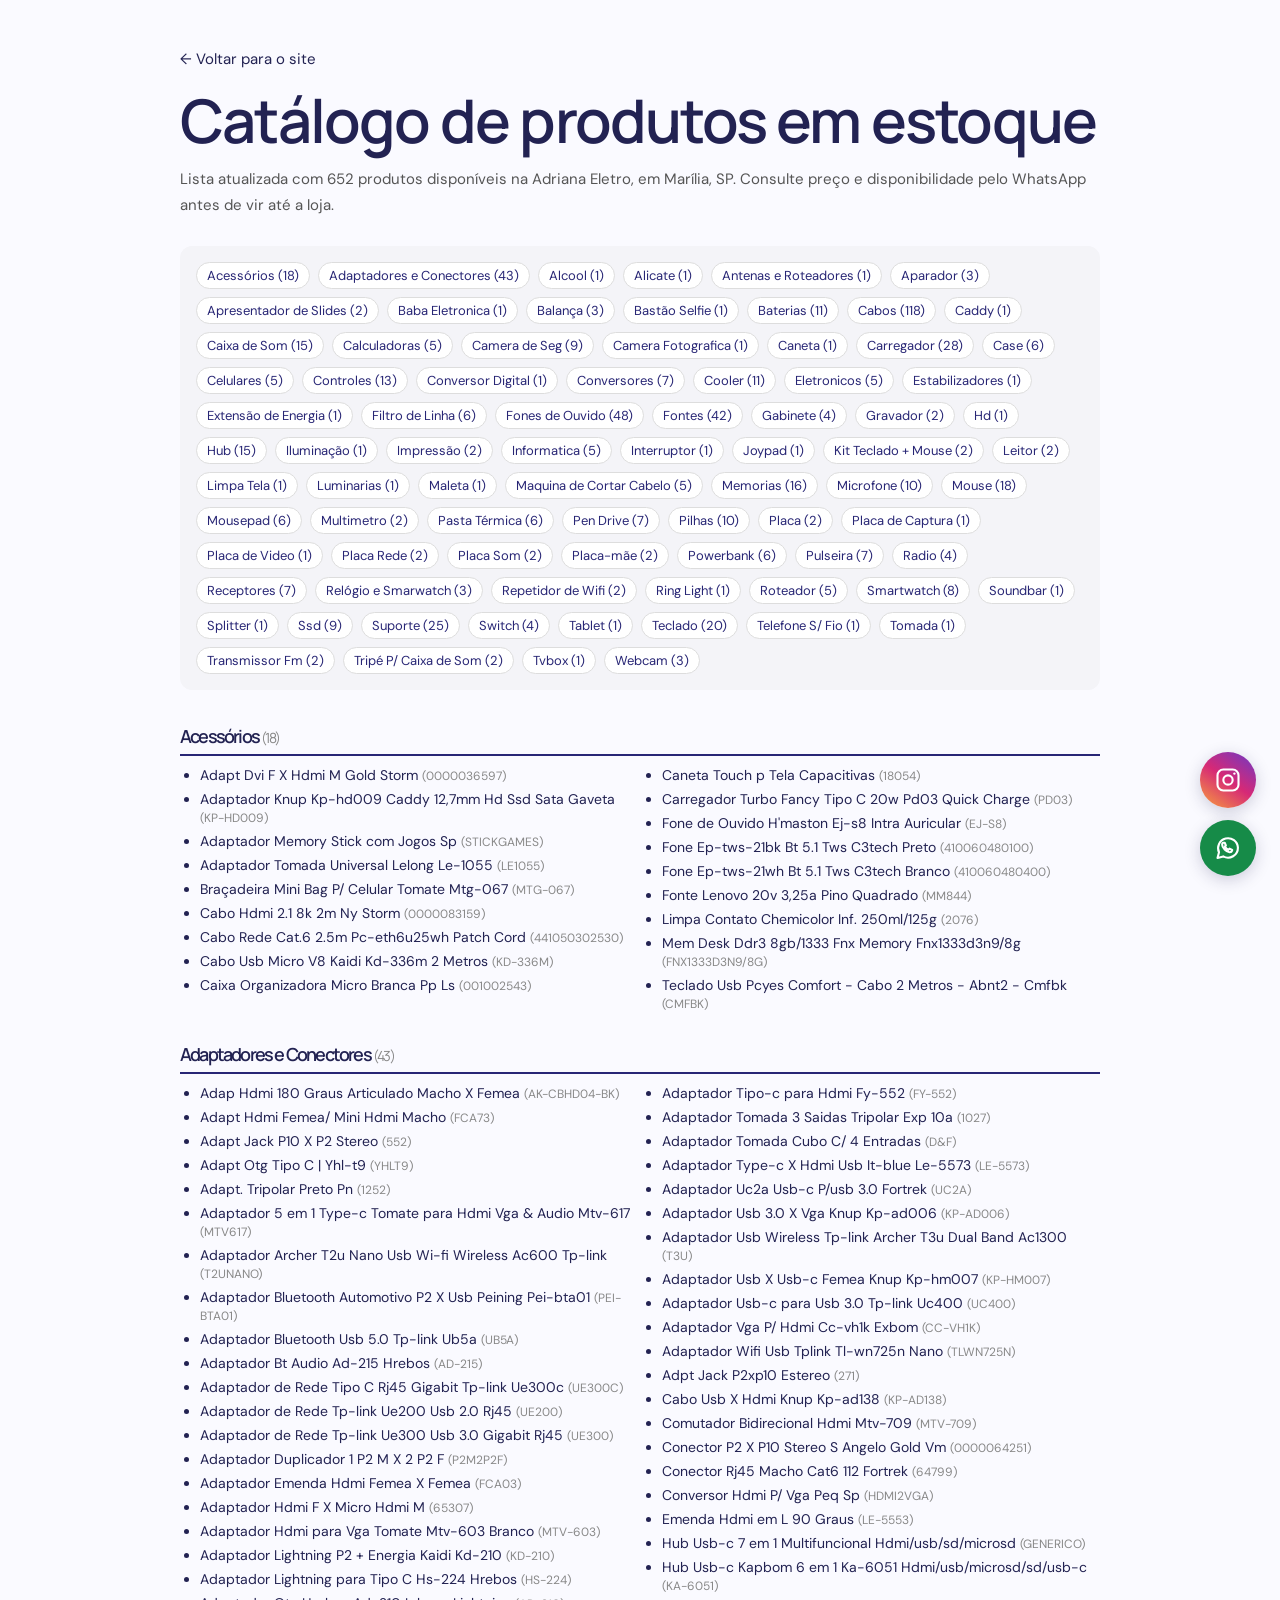
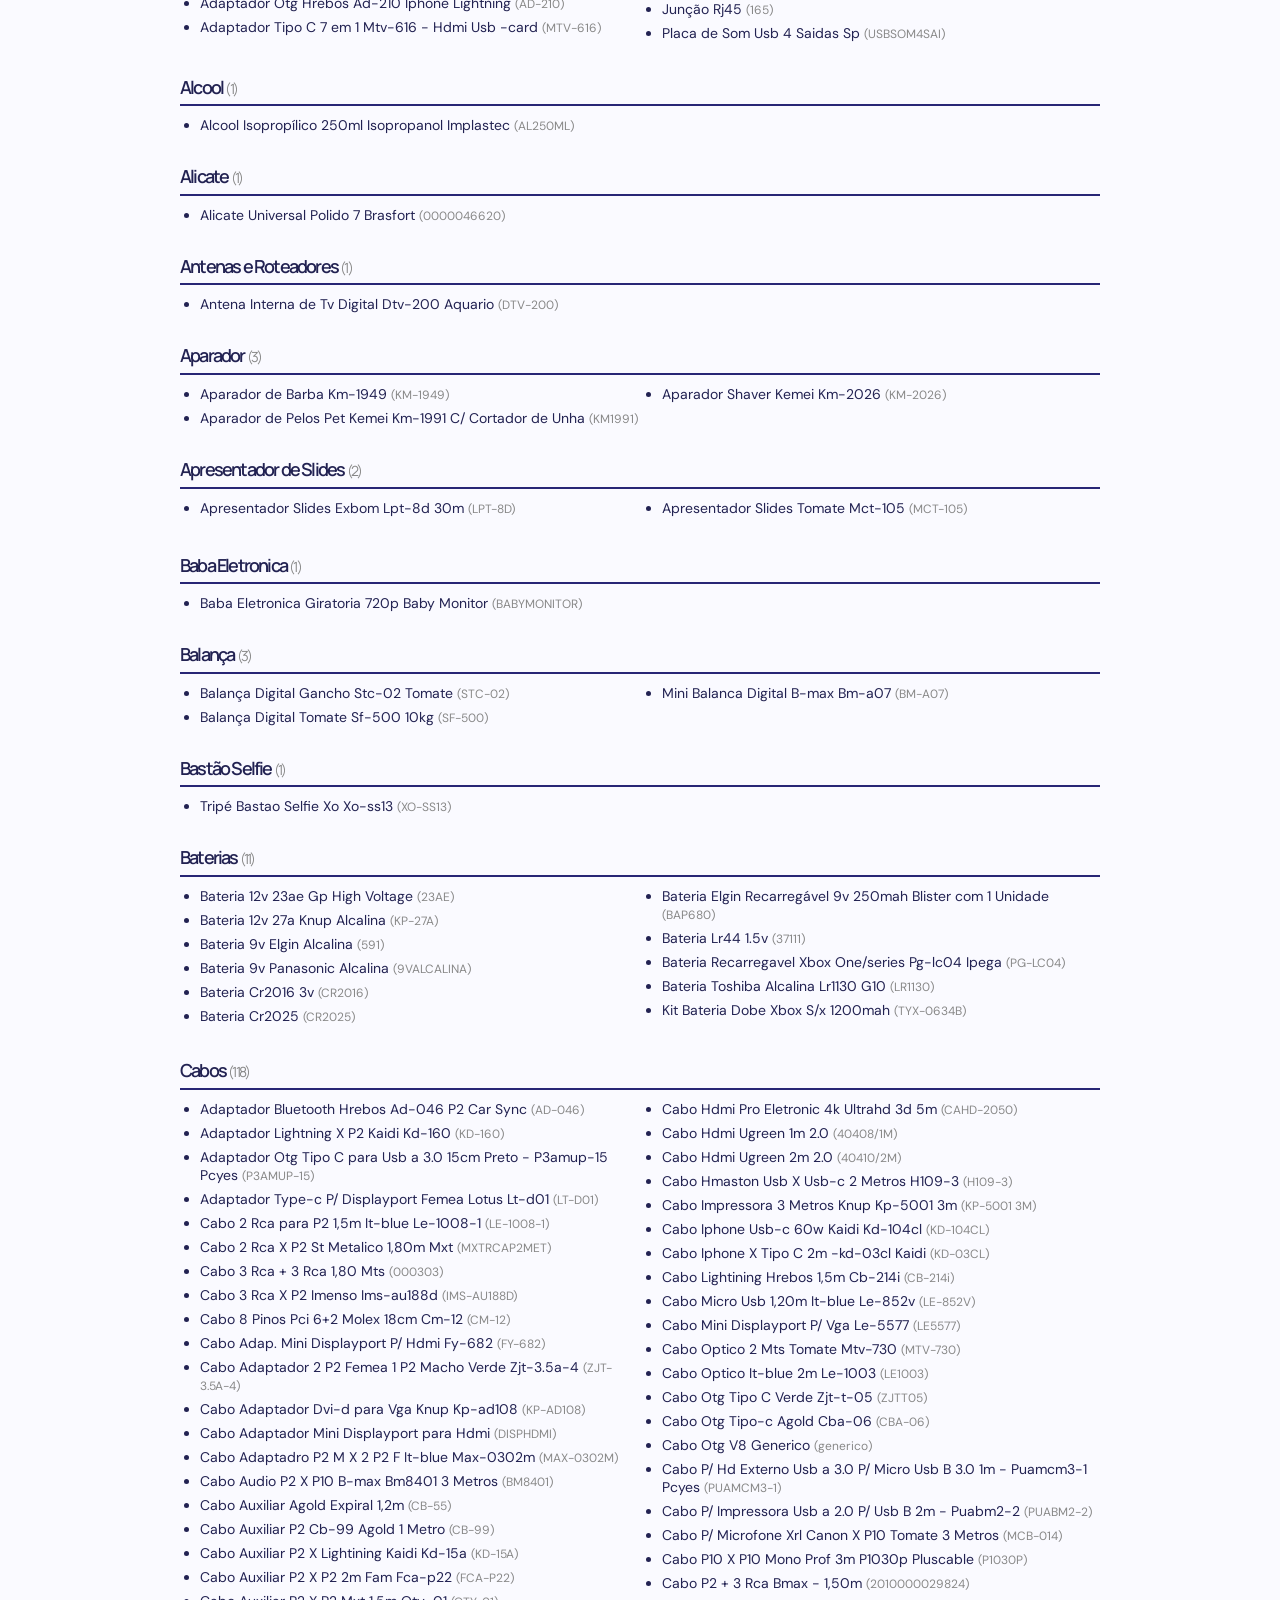
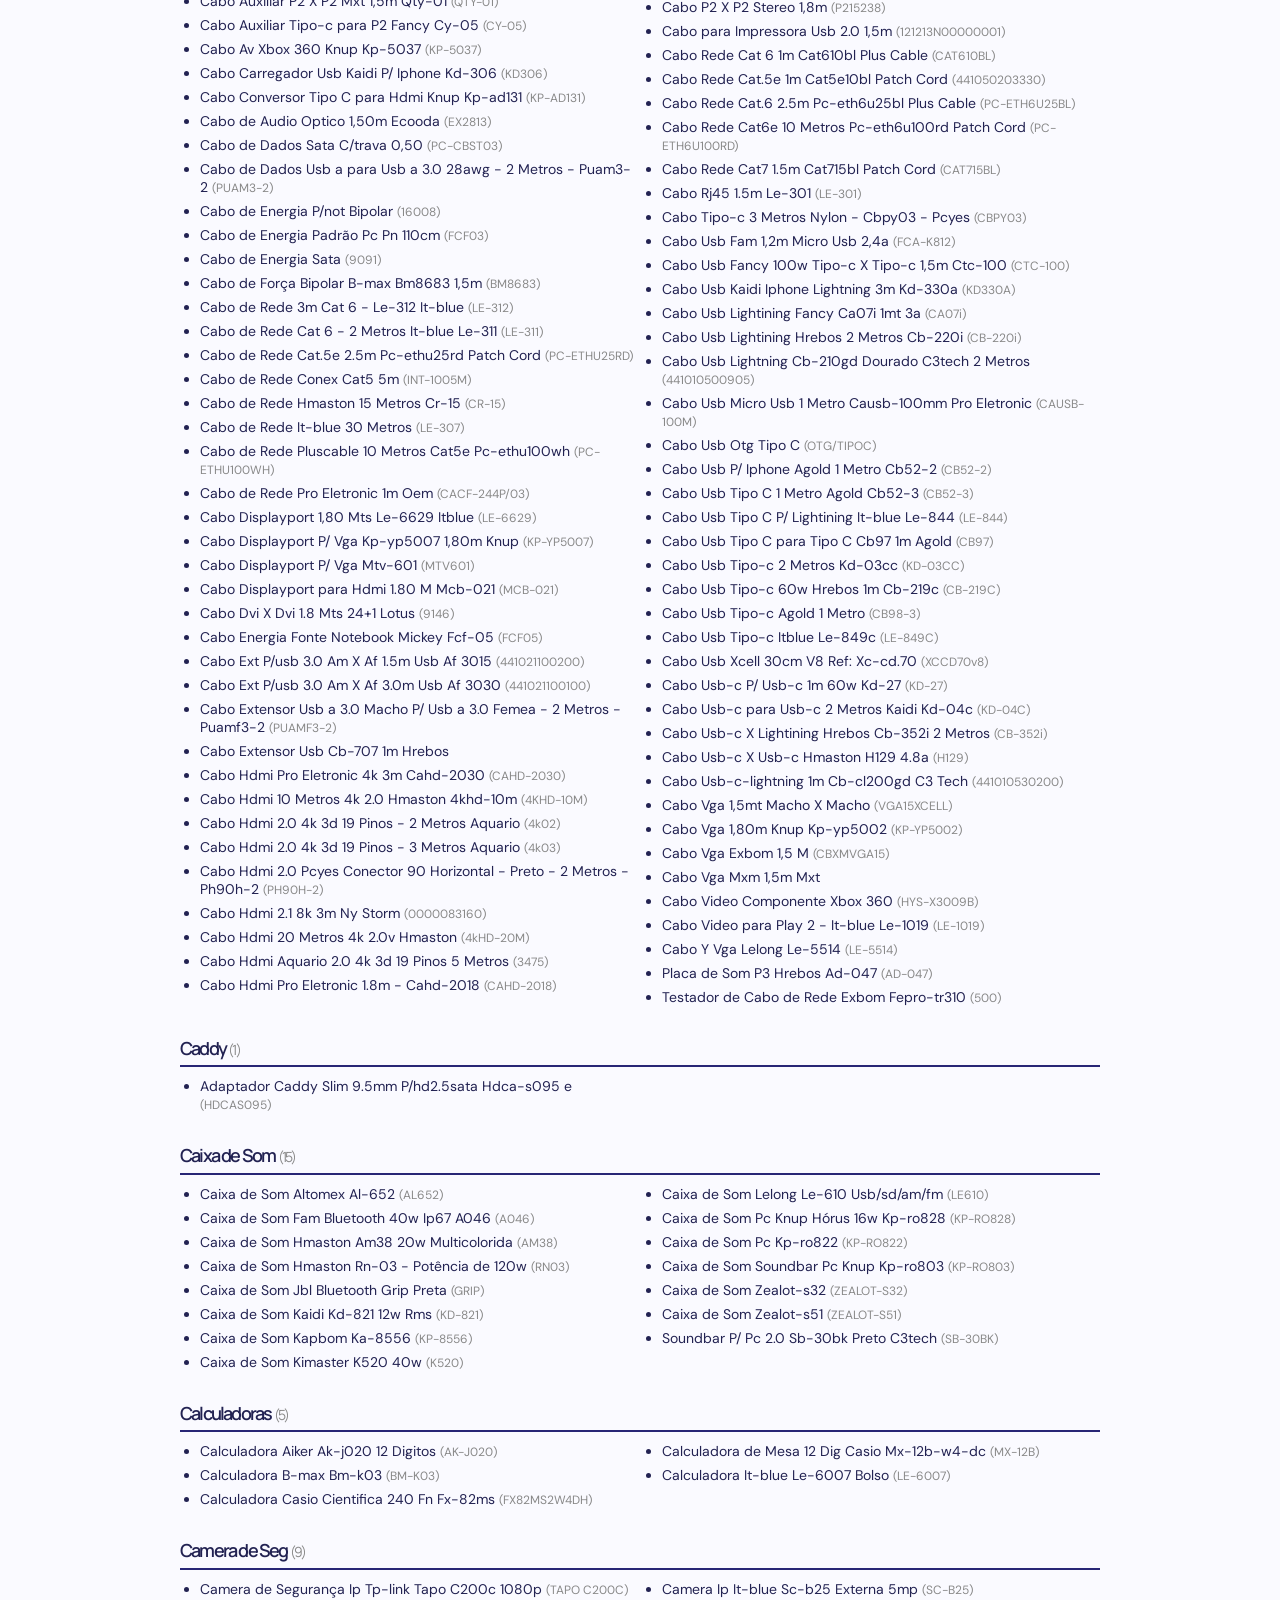
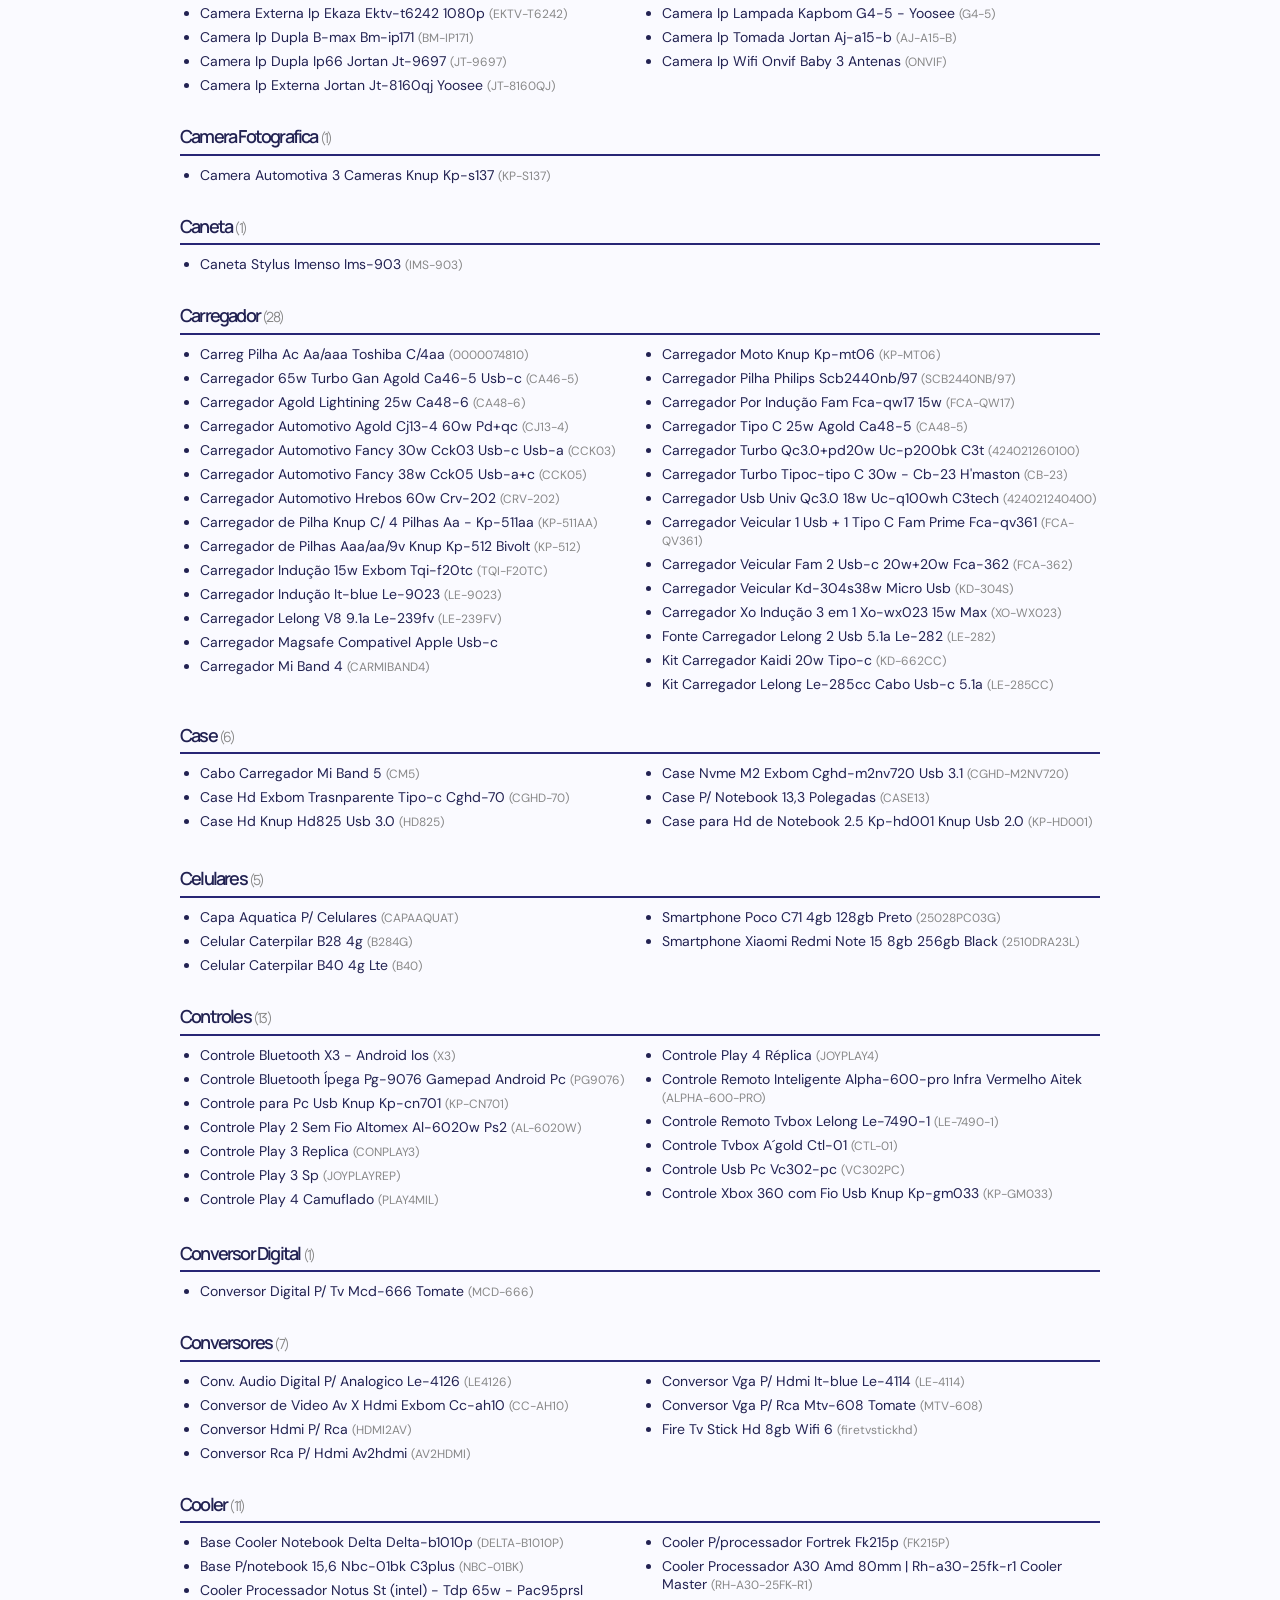
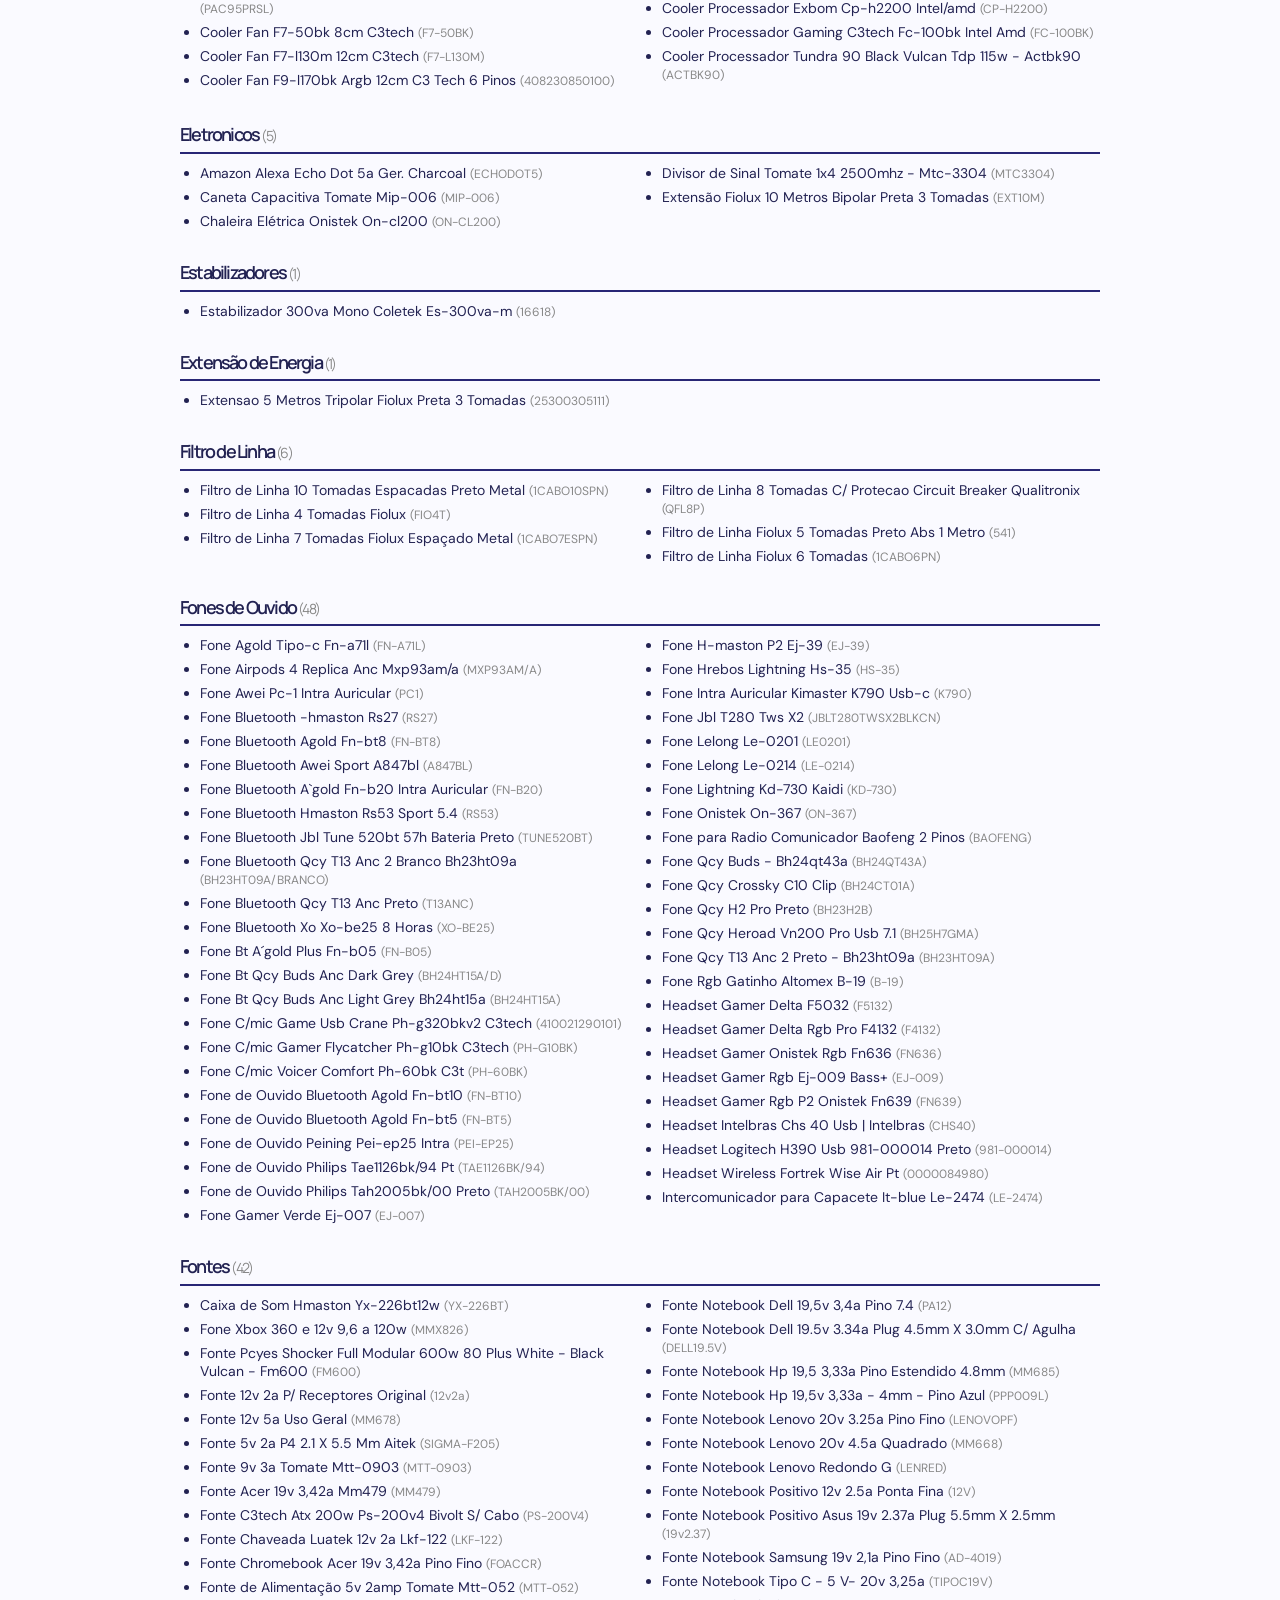
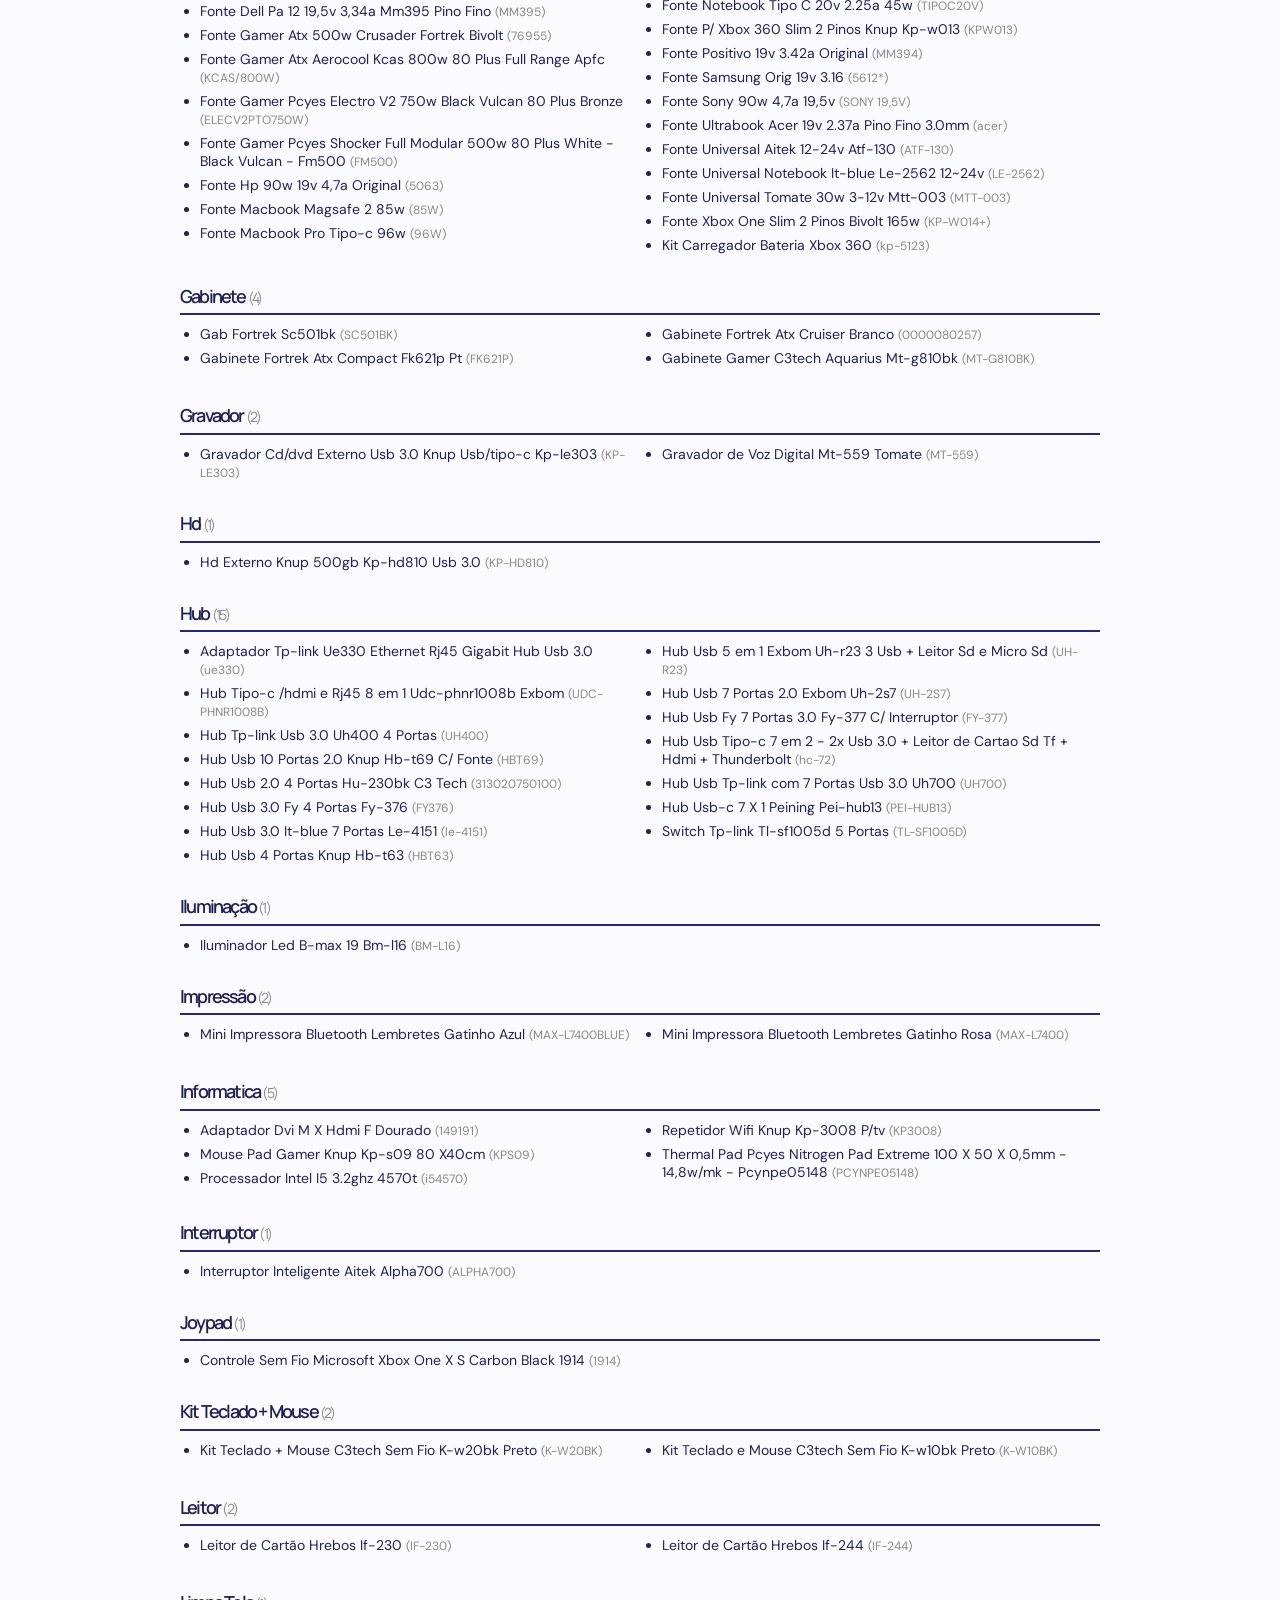
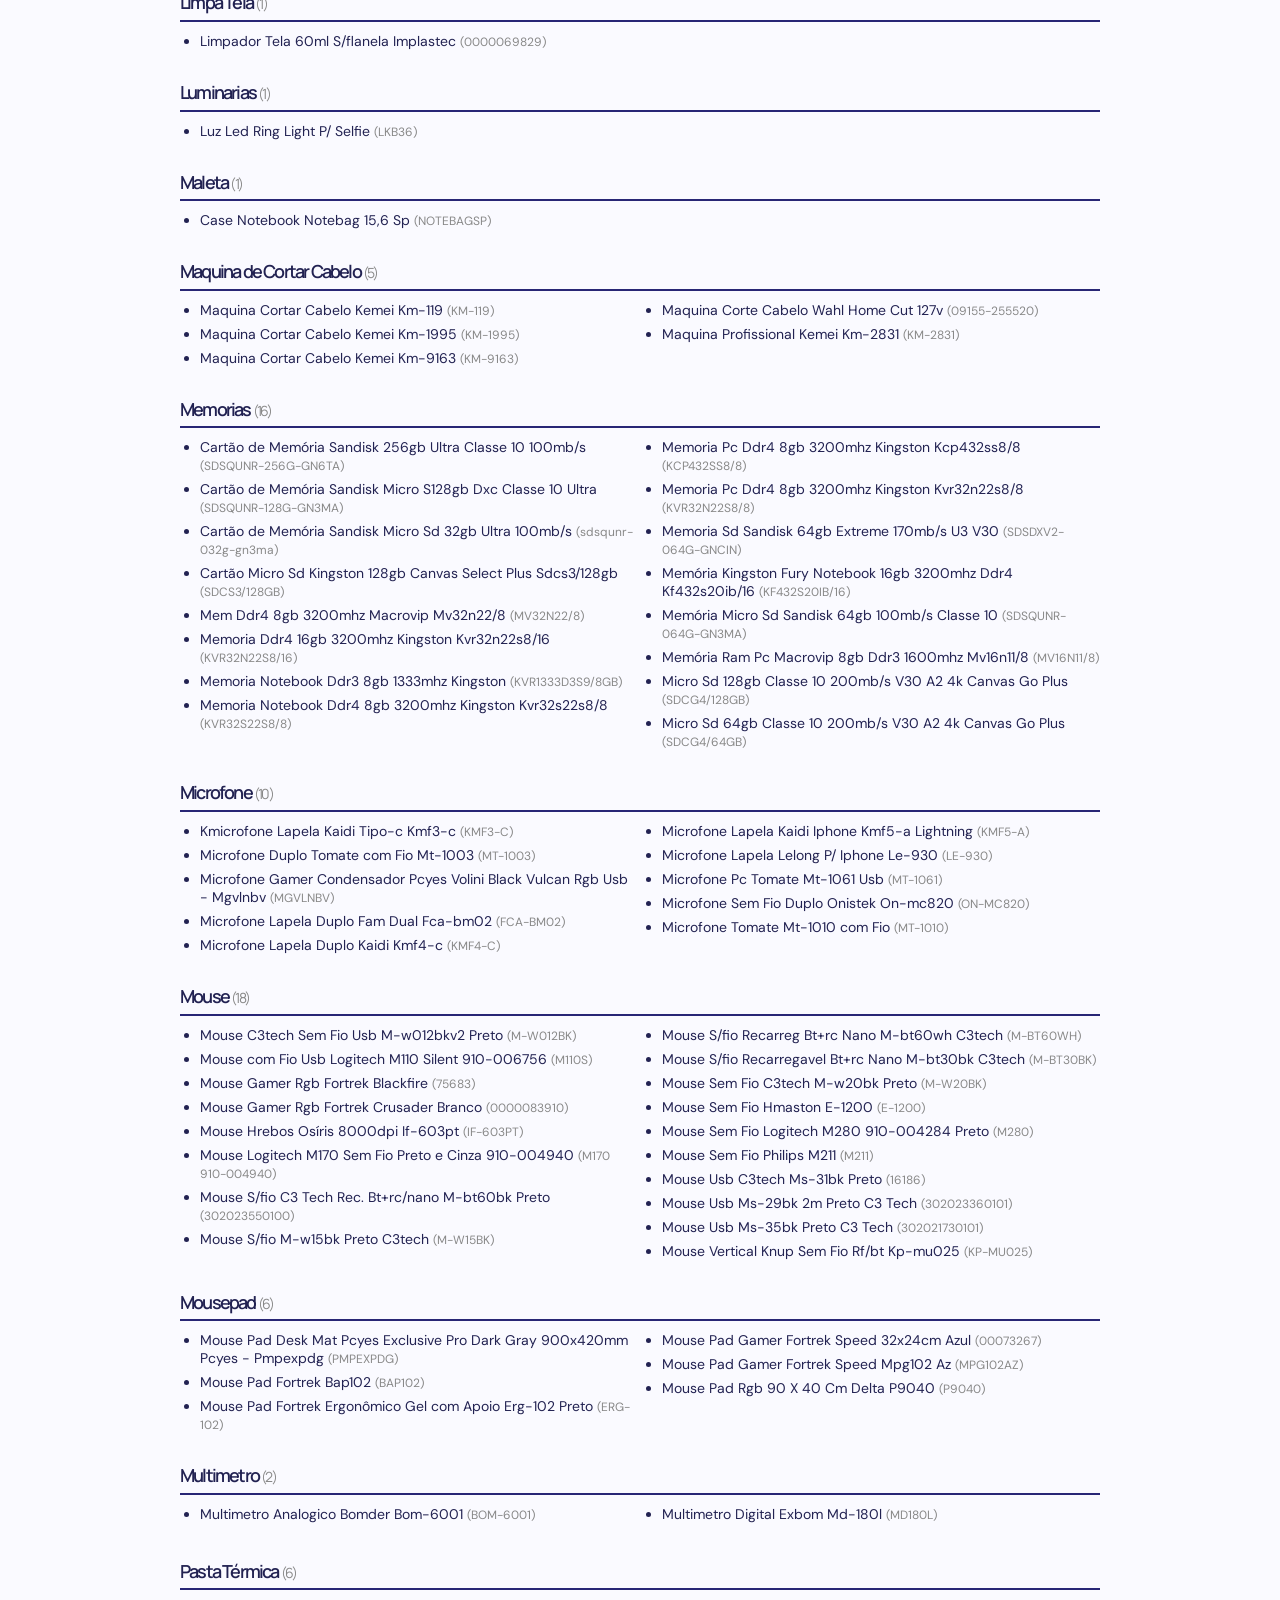
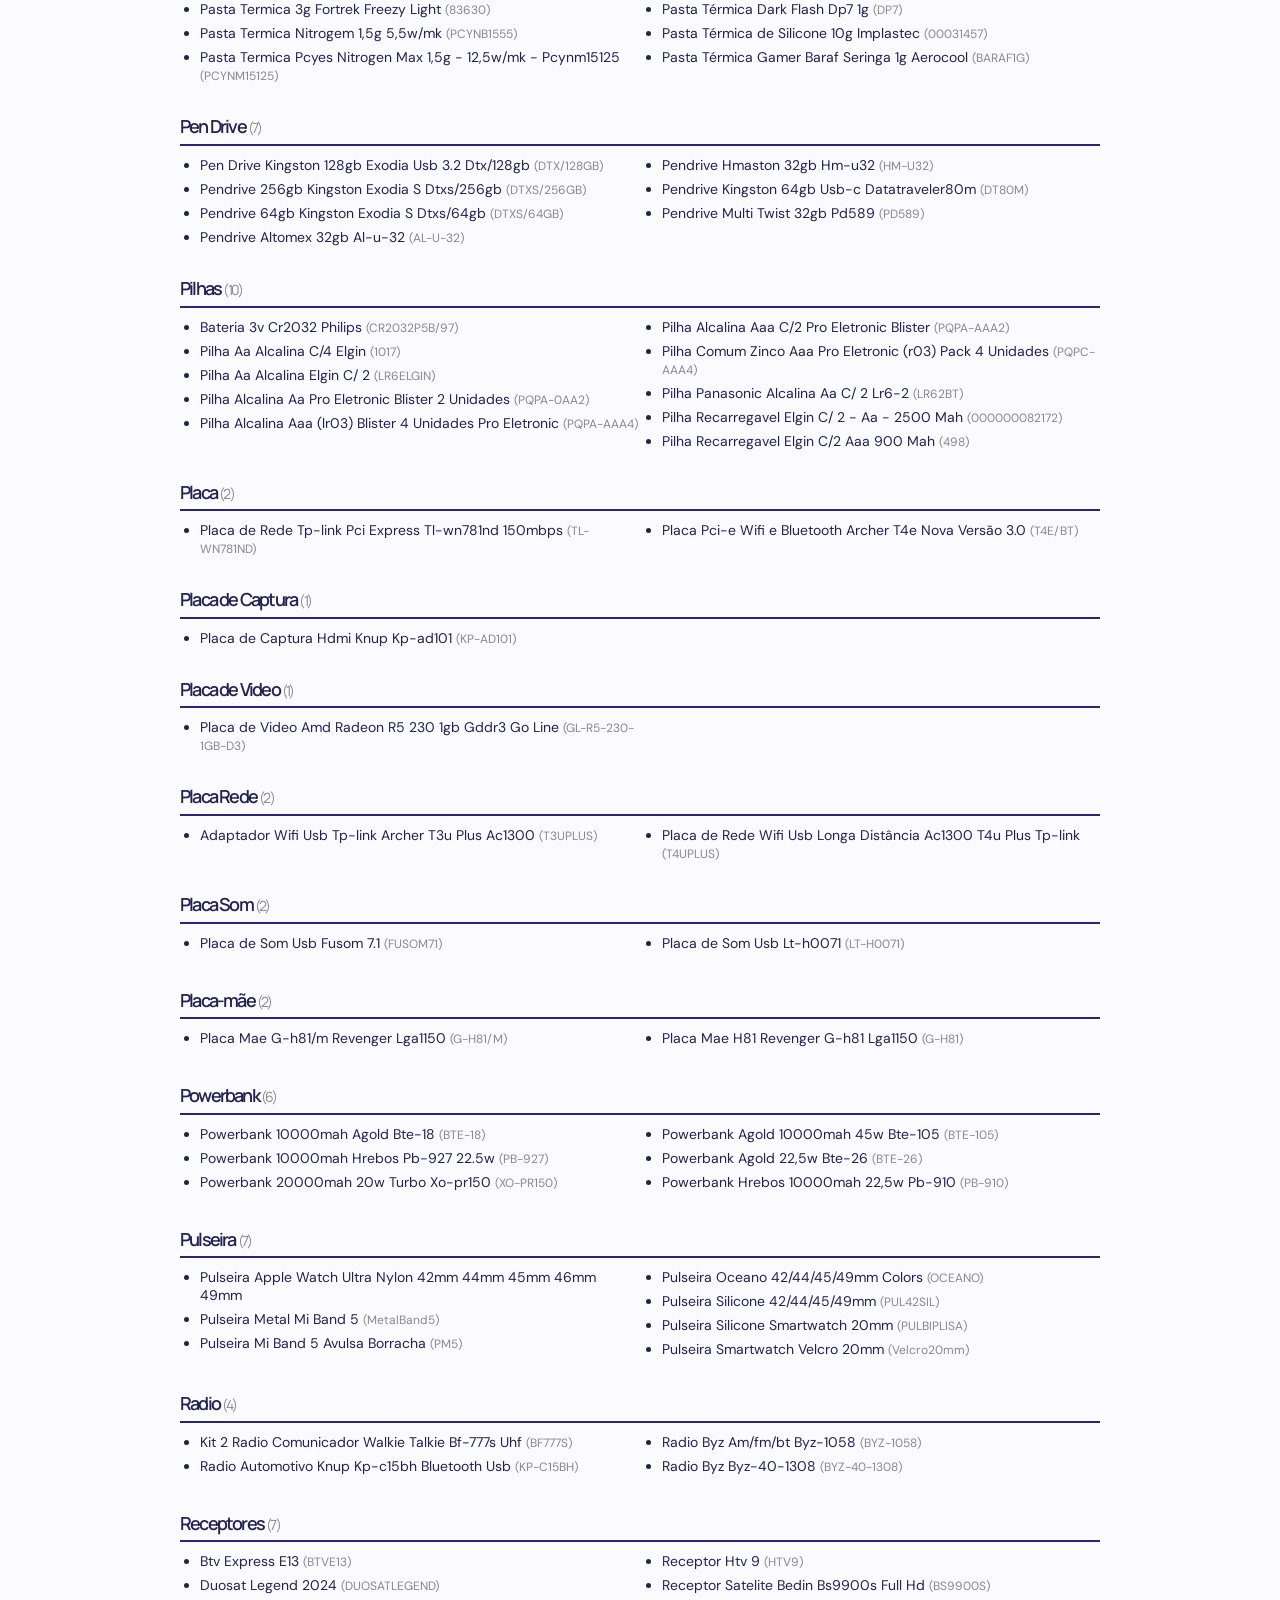
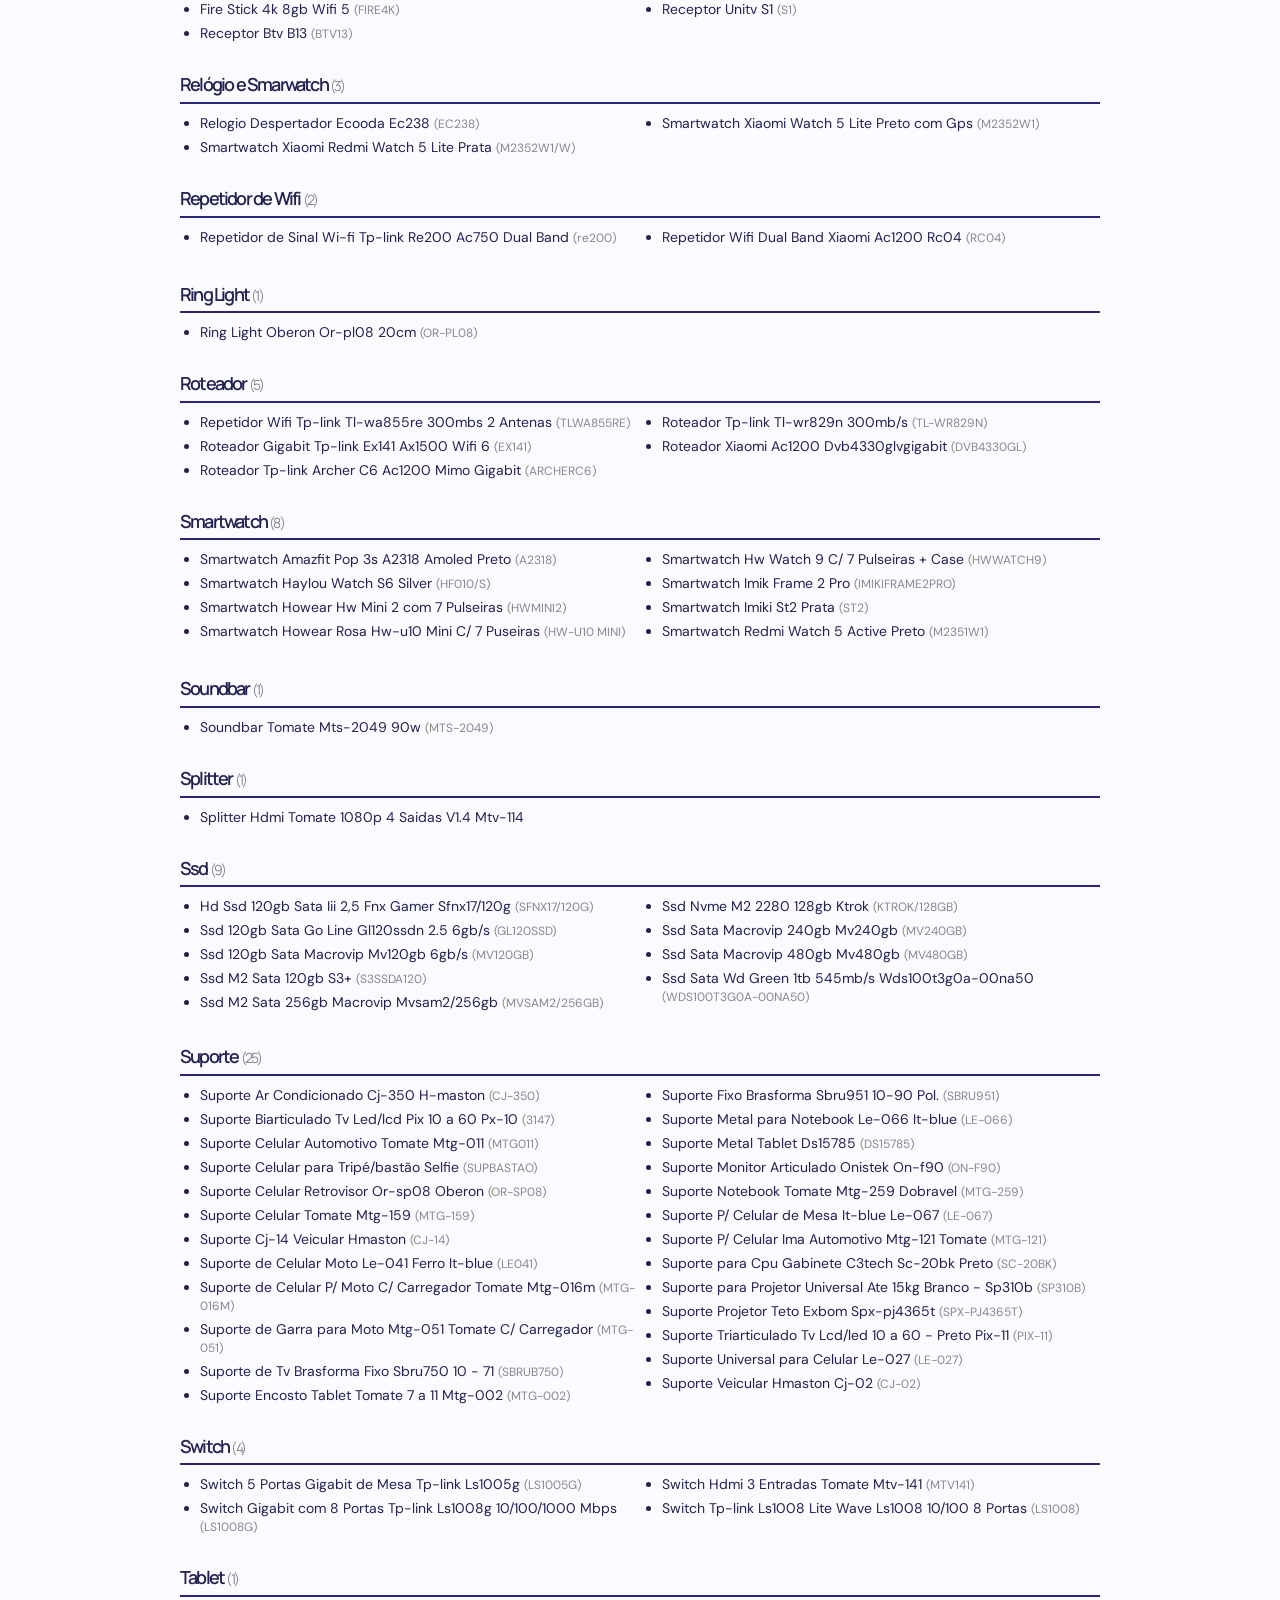
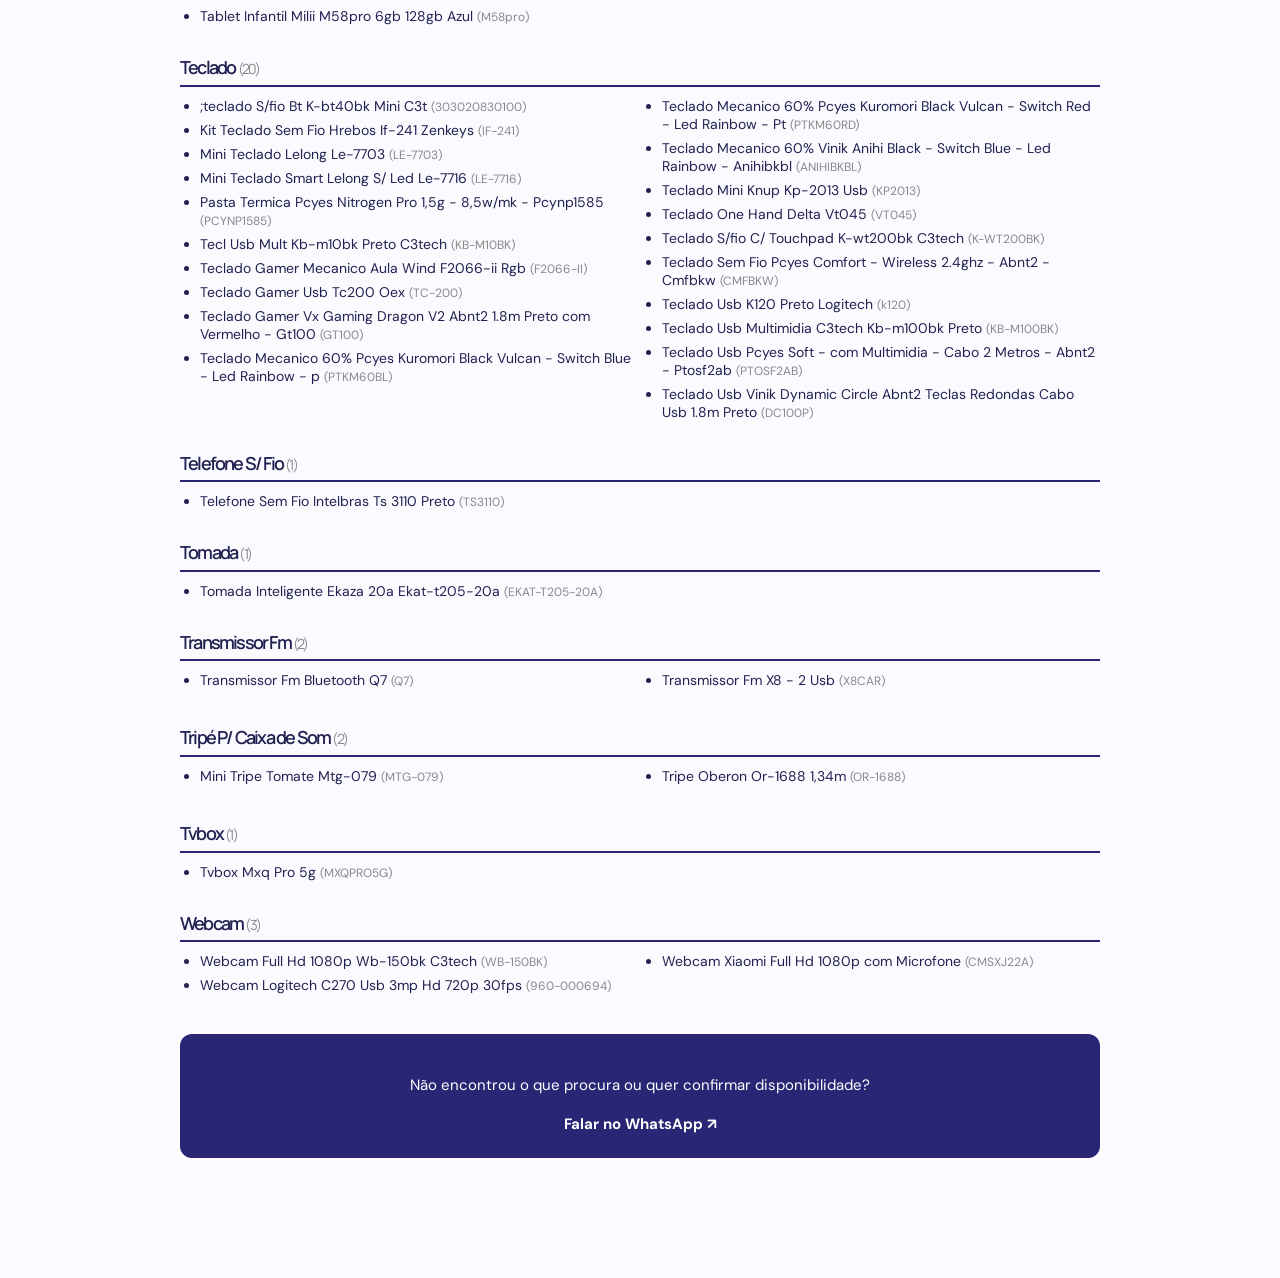
==== commit 95e3344c: "Adiciona botões flutuantes do Instagram e WhatsApp" ====
--- a/catalogo-completo.html
+++ b/catalogo-completo.html
@@ -39,4 +39,6 @@
 <script type="application/ld+json">
 {"@context": "https://schema.org", "@type": "ItemList", "name": "Catálogo de produtos disponíveis - Adriana Eletro", "numberOfItems": 652, "itemListElement": [{"@type": "ListItem", "position": 1, "item": {"@type": "Product", "name": "Adapt Dvi F X Hdmi M Gold Storm", "category": "Acessórios"}}, {"@type": "ListItem", "position": 2, "item": {"@type": "Product", "name": "Adaptador Knup Kp-hd009 Caddy 12,7mm Hd Ssd Sata Gaveta", "category": "Acessórios"}}, {"@type": "ListItem", "position": 3, "item": {"@type": "Product", "name": "Adaptador Memory Stick com Jogos Sp", "category": "Acessórios"}}, {"@type": "ListItem", "position": 4, "item": {"@type": "Product", "name": "Adaptador Tomada Universal Lelong Le-1055", "category": "Acessórios"}}, {"@type": "ListItem", "position": 5, "item": {"@type": "Product", "name": "Braçadeira Mini Bag P/ Celular Tomate Mtg-067", "category": "Acessórios"}}, {"@type": "ListItem", "position": 6, "item": {"@type": "Product", "name": "Cabo Hdmi 2.1 8k 2m Ny Storm", "category": "Acessórios"}}, {"@type": "ListItem", "position": 7, "item": {"@type": "Product", "name": "Cabo Rede Cat.6 2.5m Pc-eth6u25wh Patch Cord", "category": "Acessórios"}}, {"@type": "ListItem", "position": 8, "item": {"@type": "Product", "name": "Cabo Usb Micro V8 Kaidi Kd-336m 2 Metros", "category": "Acessórios"}}, {"@type": "ListItem", "position": 9, "item": {"@type": "Product", "name": "Caixa Organizadora Micro Branca Pp Ls", "category": "Acessórios"}}, {"@type": "ListItem", "position": 10, "item": {"@type": "Product", "name": "Caneta Touch p Tela Capacitivas", "category": "Acessórios"}}, {"@type": "ListItem", "position": 11, "item": {"@type": "Product", "name": "Carregador Turbo Fancy Tipo C 20w Pd03 Quick Charge", "category": "Acessórios"}}, {"@type": "ListItem", "position": 12, "item": {"@type": "Product", "name": "Fone de Ouvido H'maston Ej-s8 Intra Auricular", "category": "Acessórios"}}, {"@type": "ListItem", "position": 13, "item": {"@type": "Product", "name": "Fone Ep-tws-21bk Bt 5.1 Tws C3tech Preto", "category": "Acessórios"}}, {"@type": "ListItem", "position": 14, "item": {"@type": "Product", "name": "Fone Ep-tws-21wh Bt 5.1 Tws C3tech Branco", "category": "Acessórios"}}, {"@type": "ListItem", "position": 15, "item": {"@type": "Product", "name": "Fonte Lenovo 20v 3,25a Pino Quadrado", "category": "Acessórios"}}, {"@type": "ListItem", "position": 16, "item": {"@type": "Product", "name": "Limpa Contato Chemicolor Inf. 250ml/125g", "category": "Acessórios"}}, {"@type": "ListItem", "position": 17, "item": {"@type": "Product", "name": "Mem Desk Ddr3 8gb/1333 Fnx Memory Fnx1333d3n9/8g", "category": "Acessórios"}}, {"@type": "ListItem", "position": 18, "item": {"@type": "Product", "name": "Teclado Usb Pcyes Comfort - Cabo 2 Metros - Abnt2 - Cmfbk", "category": "Acessórios"}}, {"@type": "ListItem", "position": 19, "item": {"@type": "Product", "name": "Adap Hdmi 180 Graus Articulado Macho X Femea", "category": "Adaptadores e Conectores"}}, {"@type": "ListItem", "position": 20, "item": {"@type": "Product", "name": "Adapt Hdmi Femea/ Mini Hdmi Macho", "category": "Adaptadores e Conectores"}}, {"@type": "ListItem", "position": 21, "item": {"@type": "Product", "name": "Adapt Jack P10 X P2 Stereo", "category": "Adaptadores e Conectores"}}, {"@type": "ListItem", "position": 22, "item": {"@type": "Product", "name": "Adapt Otg Tipo C | Yhl-t9", "category": "Adaptadores e Conectores"}}, {"@type": "ListItem", "position": 23, "item": {"@type": "Product", "name": "Adapt. Tripolar Preto Pn", "category": "Adaptadores e Conectores"}}, {"@type": "ListItem", "position": 24, "item": {"@type": "Product", "name": "Adaptador 5 em 1 Type-c  Tomate para Hdmi Vga & Audio Mtv-617", "category": "Adaptadores e Conectores"}}, {"@type": "ListItem", "position": 25, "item": {"@type": "Product", "name": "Adaptador Archer T2u Nano Usb Wi-fi Wireless Ac600 Tp-link", "category": "Adaptadores e Conectores"}}, {"@type": "ListItem", "position": 26, "item": {"@type": "Product", "name": "Adaptador Bluetooth Automotivo P2 X Usb Peining Pei-bta01", "category": "Adaptadores e Conectores"}}, {"@type": "ListItem", "position": 27, "item": {"@type": "Product", "name": "Adaptador Bluetooth Usb 5.0 Tp-link Ub5a", "category": "Adaptadores e Conectores"}}, {"@type": "ListItem", "position": 28, "item": {"@type": "Product", "name": "Adaptador Bt Audio Ad-215 Hrebos", "category": "Adaptadores e Conectores"}}, {"@type": "ListItem", "position": 29, "item": {"@type": "Product", "name": "Adaptador de Rede Tipo C Rj45 Gigabit Tp-link Ue300c", "category": "Adaptadores e Conectores"}}, {"@type": "ListItem", "position": 30, "item": {"@type": "Product", "name": "Adaptador de Rede Tp-link Ue200 Usb 2.0 Rj45", "category": "Adaptadores e Conectores"}}, {"@type": "ListItem", "position": 31, "item": {"@type": "Product", "name": "Adaptador de Rede Tp-link Ue300 Usb 3.0 Gigabit Rj45", "category": "Adaptadores e Conectores"}}, {"@type": "ListItem", "position": 32, "item": {"@type": "Product", "name": "Adaptador Duplicador 1 P2 M X 2 P2 F", "category": "Adaptadores e Conectores"}}, {"@type": "ListItem", "position": 33, "item": {"@type": "Product", "name": "Adaptador Emenda Hdmi Femea X Femea", "category": "Adaptadores e Conectores"}}, {"@type": "ListItem", "position": 34, "item": {"@type": "Product", "name": "Adaptador Hdmi F X Micro Hdmi M", "category": "Adaptadores e Conectores"}}, {"@type": "ListItem", "position": 35, "item": {"@type": "Product", "name": "Adaptador Hdmi para Vga Tomate Mtv-603 Branco", "category": "Adaptadores e Conectores"}}, {"@type": "ListItem", "position": 36, "item": {"@type": "Product", "name": "Adaptador Lightning P2 + Energia Kaidi Kd-210", "category": "Adaptadores e Conectores"}}, {"@type": "ListItem", "position": 37, "item": {"@type": "Product", "name": "Adaptador Lightning para Tipo C Hs-224 Hrebos", "category": "Adaptadores e Conectores"}}, {"@type": "ListItem", "position": 38, "item": {"@type": "Product", "name": "Adaptador Otg Hrebos Ad-210 Iphone Lightning", "category": "Adaptadores e Conectores"}}, {"@type": "ListItem", "position": 39, "item": {"@type": "Product", "name": "Adaptador Tipo C 7 em 1 Mtv-616 - Hdmi Usb -card", "category": "Adaptadores e Conectores"}}, {"@type": "ListItem", "position": 40, "item": {"@type": "Product", "name": "Adaptador Tipo-c para Hdmi Fy-552", "category": "Adaptadores e Conectores"}}, {"@type": "ListItem", "position": 41, "item": {"@type": "Product", "name": "Adaptador Tomada 3 Saidas Tripolar Exp 10a", "category": "Adaptadores e Conectores"}}, {"@type": "ListItem", "position": 42, "item": {"@type": "Product", "name": "Adaptador Tomada Cubo C/ 4 Entradas", "category": "Adaptadores e Conectores"}}, {"@type": "ListItem", "position": 43, "item": {"@type": "Product", "name": "Adaptador Type-c X Hdmi Usb It-blue Le-5573", "category": "Adaptadores e Conectores"}}, {"@type": "ListItem", "position": 44, "item": {"@type": "Product", "name": "Adaptador Uc2a Usb-c P/usb 3.0 Fortrek", "category": "Adaptadores e Conectores"}}, {"@type": "ListItem", "position": 45, "item": {"@type": "Product", "name": "Adaptador Usb 3.0 X Vga Knup Kp-ad006", "category": "Adaptadores e Conectores"}}, {"@type": "ListItem", "position": 46, "item": {"@type": "Product", "name": "Adaptador Usb Wireless Tp-link Archer T3u Dual Band Ac1300", "category": "Adaptadores e Conectores"}}, {"@type": "ListItem", "position": 47, "item": {"@type": "Product", "name": "Adaptador Usb X Usb-c Femea Knup Kp-hm007", "category": "Adaptadores e Conectores"}}, {"@type": "ListItem", "position": 48, "item": {"@type": "Product", "name": "Adaptador Usb-c para Usb 3.0 Tp-link Uc400", "category": "Adaptadores e Conectores"}}, {"@type": "ListItem", "position": 49, "item": {"@type": "Product", "name": "Adaptador Vga P/ Hdmi Cc-vh1k Exbom", "category": "Adaptadores e Conectores"}}, {"@type": "ListItem", "position": 50, "item": {"@type": "Product", "name": "Adaptador Wifi Usb Tplink Tl-wn725n Nano", "category": "Adaptadores e Conectores"}}, {"@type": "ListItem", "position": 51, "item": {"@type": "Product", "name": "Adpt Jack P2xp10 Estereo", "category": "Adaptadores e Conectores"}}, {"@type": "ListItem", "position": 52, "item": {"@type": "Product", "name": "Cabo Usb X Hdmi Knup Kp-ad138", "category": "Adaptadores e Conectores"}}, {"@type": "ListItem", "position": 53, "item": {"@type": "Product", "name": "Comutador Bidirecional Hdmi Mtv-709", "category": "Adaptadores e Conectores"}}, {"@type": "ListItem", "position": 54, "item": {"@type": "Product", "name": "Conector P2 X P10 Stereo S Angelo Gold Vm", "category": "Adaptadores e Conectores"}}, {"@type": "ListItem", "position": 55, "item": {"@type": "Product", "name": "Conector Rj45 Macho Cat6 112 Fortrek", "category": "Adaptadores e Conectores"}}, {"@type": "ListItem", "position": 56, "item": {"@type": "Product", "name": "Conversor Hdmi P/ Vga Peq Sp", "category": "Adaptadores e Conectores"}}, {"@type": "ListItem", "position": 57, "item": {"@type": "Product", "name": "Emenda Hdmi em L 90 Graus", "category": "Adaptadores e Conectores"}}, {"@type": "ListItem", "position": 58, "item": {"@type": "Product", "name": "Hub Usb-c 7 em 1 Multifuncional Hdmi/usb/sd/microsd", "category": "Adaptadores e Conectores"}}, {"@type": "ListItem", "position": 59, "item": {"@type": "Product", "name": "Hub Usb-c Kapbom 6 em 1 Ka-6051 Hdmi/usb/microsd/sd/usb-c", "category": "Adaptadores e Conectores"}}, {"@type": "ListItem", "position": 60, "item": {"@type": "Product", "name": "Junção Rj45", "category": "Adaptadores e Conectores"}}, {"@type": "ListItem", "position": 61, "item": {"@type": "Product", "name": "Placa de Som Usb 4 Saidas Sp", "category": "Adaptadores e Conectores"}}, {"@type": "ListItem", "position": 62, "item": {"@type": "Product", "name": "Alcool Isopropílico 250ml Isopropanol Implastec", "category": "Alcool"}}, {"@type": "ListItem", "position": 63, "item": {"@type": "Product", "name": "Alicate Universal Polido 7 Brasfort", "category": "Alicate"}}, {"@type": "ListItem", "position": 64, "item": {"@type": "Product", "name": "Antena Interna de Tv Digital Dtv-200 Aquario", "category": "Antenas e Roteadores"}}, {"@type": "ListItem", "position": 65, "item": {"@type": "Product", "name": "Aparador de Barba Km-1949", "category": "Aparador"}}, {"@type": "ListItem", "position": 66, "item": {"@type": "Product", "name": "Aparador de Pelos Pet Kemei Km-1991 C/ Cortador de Unha", "category": "Aparador"}}, {"@type": "ListItem", "position": 67, "item": {"@type": "Product", "name": "Aparador Shaver Kemei Km-2026", "category": "Aparador"}}, {"@type": "ListItem", "position": 68, "item": {"@type": "Product", "name": "Apresentador Slides Exbom Lpt-8d 30m", "category": "Apresentador de Slides"}}, {"@type": "ListItem", "position": 69, "item": {"@type": "Product", "name": "Apresentador Slides Tomate Mct-105", "category": "Apresentador de Slides"}}, {"@type": "ListItem", "position": 70, "item": {"@type": "Product", "name": "Baba Eletronica Giratoria 720p Baby Monitor", "category": "Baba Eletronica"}}, {"@type": "ListItem", "position": 71, "item": {"@type": "Product", "name": "Balança Digital Gancho Stc-02 Tomate", "category": "Balança"}}, {"@type": "ListItem", "position": 72, "item": {"@type": "Product", "name": "Balança Digital Tomate Sf-500 10kg", "category": "Balança"}}, {"@type": "ListItem", "position": 73, "item": {"@type": "Product", "name": "Mini Balanca Digital B-max Bm-a07", "category": "Balança"}}, {"@type": "ListItem", "position": 74, "item": {"@type": "Product", "name": "Tripé Bastao Selfie Xo Xo-ss13", "category": "Bastão Selfie"}}, {"@type": "ListItem", "position": 75, "item": {"@type": "Product", "name": "Bateria 12v 23ae Gp High Voltage", "category": "Baterias"}}, {"@type": "ListItem", "position": 76, "item": {"@type": "Product", "name": "Bateria 12v 27a Knup Alcalina", "category": "Baterias"}}, {"@type": "ListItem", "position": 77, "item": {"@type": "Product", "name": "Bateria 9v Elgin Alcalina", "category": "Baterias"}}, {"@type": "ListItem", "position": 78, "item": {"@type": "Product", "name": "Bateria 9v Panasonic Alcalina", "category": "Baterias"}}, {"@type": "ListItem", "position": 79, "item": {"@type": "Product", "name": "Bateria Cr2016 3v", "category": "Baterias"}}, {"@type": "ListItem", "position": 80, "item": {"@type": "Product", "name": "Bateria Cr2025", "category": "Baterias"}}, {"@type": "ListItem", "position": 81, "item": {"@type": "Product", "name": "Bateria Elgin Recarregável 9v 250mah Blister com 1 Unidade", "category": "Baterias"}}, {"@type": "ListItem", "position": 82, "item": {"@type": "Product", "name": "Bateria Lr44 1.5v", "category": "Baterias"}}, {"@type": "ListItem", "position": 83, "item": {"@type": "Product", "name": "Bateria Recarregavel Xbox One/series Pg-lc04 Ipega", "category": "Baterias"}}, {"@type": "ListItem", "position": 84, "item": {"@type": "Product", "name": "Bateria Toshiba Alcalina Lr1130 G10", "category": "Baterias"}}, {"@type": "ListItem", "position": 85, "item": {"@type": "Product", "name": "Kit Bateria Dobe Xbox S/x  1200mah", "category": "Baterias"}}, {"@type": "ListItem", "position": 86, "item": {"@type": "Product", "name": "Adaptador Bluetooth Hrebos Ad-046 P2 Car Sync", "category": "Cabos"}}, {"@type": "ListItem", "position": 87, "item": {"@type": "Product", "name": "Adaptador Lightning X  P2 Kaidi Kd-160", "category": "Cabos"}}, {"@type": "ListItem", "position": 88, "item": {"@type": "Product", "name": "Adaptador Otg Tipo C para Usb a 3.0 15cm Preto - P3amup-15 Pcyes", "category": "Cabos"}}, {"@type": "ListItem", "position": 89, "item": {"@type": "Product", "name": "Adaptador Type-c P/ Displayport Femea Lotus Lt-d01", "category": "Cabos"}}, {"@type": "ListItem", "position": 90, "item": {"@type": "Product", "name": "Cabo 2 Rca para P2 1,5m It-blue Le-1008-1", "category": "Cabos"}}, {"@type": "ListItem", "position": 91, "item": {"@type": "Product", "name": "Cabo 2 Rca X  P2 St Metalico 1,80m Mxt", "category": "Cabos"}}, {"@type": "ListItem", "position": 92, "item": {"@type": "Product", "name": "Cabo 3 Rca + 3 Rca 1,80 Mts", "category": "Cabos"}}, {"@type": "ListItem", "position": 93, "item": {"@type": "Product", "name": "Cabo 3 Rca X P2 Imenso Ims-au188d", "category": "Cabos"}}, {"@type": "ListItem", "position": 94, "item": {"@type": "Product", "name": "Cabo 8 Pinos Pci 6+2 Molex 18cm Cm-12", "category": "Cabos"}}, {"@type": "ListItem", "position": 95, "item": {"@type": "Product", "name": "Cabo Adap. Mini Displayport P/ Hdmi Fy-682", "category": "Cabos"}}, {"@type": "ListItem", "position": 96, "item": {"@type": "Product", "name": "Cabo Adaptador 2 P2 Femea 1 P2 Macho Verde Zjt-3.5a-4", "category": "Cabos"}}, {"@type": "ListItem", "position": 97, "item": {"@type": "Product", "name": "Cabo Adaptador Dvi-d para Vga Knup Kp-ad108", "category": "Cabos"}}, {"@type": "ListItem", "position": 98, "item": {"@type": "Product", "name": "Cabo Adaptador Mini Displayport para Hdmi", "category": "Cabos"}}, {"@type": "ListItem", "position": 99, "item": {"@type": "Product", "name": "Cabo Adaptadro P2 M  X 2 P2 F It-blue Max-0302m", "category": "Cabos"}}, {"@type": "ListItem", "position": 100, "item": {"@type": "Product", "name": "Cabo Audio P2 X P10 B-max Bm8401 3 Metros", "category": "Cabos"}}, {"@type": "ListItem", "position": 101, "item": {"@type": "Product", "name": "Cabo Auxiliar Agold Expiral 1,2m", "category": "Cabos"}}, {"@type": "ListItem", "position": 102, "item": {"@type": "Product", "name": "Cabo Auxiliar P2  Cb-99 Agold 1 Metro", "category": "Cabos"}}, {"@type": "ListItem", "position": 103, "item": {"@type": "Product", "name": "Cabo Auxiliar P2 X Lightining Kaidi Kd-15a", "category": "Cabos"}}, {"@type": "ListItem", "position": 104, "item": {"@type": "Product", "name": "Cabo Auxiliar P2 X P2 2m Fam Fca-p22", "category": "Cabos"}}, {"@type": "ListItem", "position": 105, "item": {"@type": "Product", "name": "Cabo Auxiliar P2 X P2 Mxt 1,5m Qty-01", "category": "Cabos"}}, {"@type": "ListItem", "position": 106, "item": {"@type": "Product", "name": "Cabo Auxiliar Tipo-c para P2 Fancy Cy-05", "category": "Cabos"}}, {"@type": "ListItem", "position": 107, "item": {"@type": "Product", "name": "Cabo Av Xbox 360 Knup Kp-5037", "category": "Cabos"}}, {"@type": "ListItem", "position": 108, "item": {"@type": "Product", "name": "Cabo Carregador Usb Kaidi P/ Iphone Kd-306", "category": "Cabos"}}, {"@type": "ListItem", "position": 109, "item": {"@type": "Product", "name": "Cabo Conversor Tipo C para Hdmi Knup Kp-ad131", "category": "Cabos"}}, {"@type": "ListItem", "position": 110, "item": {"@type": "Product", "name": "Cabo de Audio Optico 1,50m Ecooda", "category": "Cabos"}}, {"@type": "ListItem", "position": 111, "item": {"@type": "Product", "name": "Cabo de Dados Sata C/trava 0,50", "category": "Cabos"}}, {"@type": "ListItem", "position": 112, "item": {"@type": "Product", "name": "Cabo de Dados Usb a para Usb a 3.0 28awg - 2 Metros - Puam3-2", "category": "Cabos"}}, {"@type": "ListItem", "position": 113, "item": {"@type": "Product", "name": "Cabo de Energia P/not Bipolar", "category": "Cabos"}}, {"@type": "ListItem", "position": 114, "item": {"@type": "Product", "name": "Cabo de Energia Padrão Pc Pn 110cm", "category": "Cabos"}}, {"@type": "ListItem", "position": 115, "item": {"@type": "Product", "name": "Cabo de Energia Sata", "category": "Cabos"}}, {"@type": "ListItem", "position": 116, "item": {"@type": "Product", "name": "Cabo de Força Bipolar B-max Bm8683 1,5m", "category": "Cabos"}}, {"@type": "ListItem", "position": 117, "item": {"@type": "Product", "name": "Cabo de Rede 3m Cat 6 - Le-312 It-blue", "category": "Cabos"}}, {"@type": "ListItem", "position": 118, "item": {"@type": "Product", "name": "Cabo de Rede Cat 6 - 2 Metros It-blue Le-311", "category": "Cabos"}}, {"@type": "ListItem", "position": 119, "item": {"@type": "Product", "name": "Cabo de Rede Cat.5e 2.5m Pc-ethu25rd Patch Cord", "category": "Cabos"}}, {"@type": "ListItem", "position": 120, "item": {"@type": "Product", "name": "Cabo de Rede Conex Cat5 5m", "category": "Cabos"}}, {"@type": "ListItem", "position": 121, "item": {"@type": "Product", "name": "Cabo de Rede Hmaston 15 Metros Cr-15", "category": "Cabos"}}, {"@type": "ListItem", "position": 122, "item": {"@type": "Product", "name": "Cabo de Rede It-blue 30 Metros", "category": "Cabos"}}, {"@type": "ListItem", "position": 123, "item": {"@type": "Product", "name": "Cabo de Rede Pluscable 10 Metros Cat5e Pc-ethu100wh", "category": "Cabos"}}, {"@type": "ListItem", "position": 124, "item": {"@type": "Product", "name": "Cabo de Rede Pro Eletronic 1m Oem", "category": "Cabos"}}, {"@type": "ListItem", "position": 125, "item": {"@type": "Product", "name": "Cabo Displayport 1,80 Mts Le-6629 Itblue", "category": "Cabos"}}, {"@type": "ListItem", "position": 126, "item": {"@type": "Product", "name": "Cabo Displayport P/ Vga Kp-yp5007 1,80m Knup", "category": "Cabos"}}, {"@type": "ListItem", "position": 127, "item": {"@type": "Product", "name": "Cabo Displayport P/ Vga Mtv-601", "category": "Cabos"}}, {"@type": "ListItem", "position": 128, "item": {"@type": "Product", "name": "Cabo Displayport para Hdmi 1.80 M Mcb-021", "category": "Cabos"}}, {"@type": "ListItem", "position": 129, "item": {"@type": "Product", "name": "Cabo Dvi X Dvi 1.8 Mts 24+1 Lotus", "category": "Cabos"}}, {"@type": "ListItem", "position": 130, "item": {"@type": "Product", "name": "Cabo Energia Fonte Notebook Mickey Fcf-05", "category": "Cabos"}}, {"@type": "ListItem", "position": 131, "item": {"@type": "Product", "name": "Cabo Ext P/usb 3.0 Am X Af 1.5m Usb Af 3015", "category": "Cabos"}}, {"@type": "ListItem", "position": 132, "item": {"@type": "Product", "name": "Cabo Ext P/usb 3.0 Am X Af 3.0m Usb Af 3030", "category": "Cabos"}}, {"@type": "ListItem", "position": 133, "item": {"@type": "Product", "name": "Cabo Extensor Usb a 3.0 Macho P/ Usb a 3.0 Femea - 2 Metros - Puamf3-2", "category": "Cabos"}}, {"@type": "ListItem", "position": 134, "item": {"@type": "Product", "name": "Cabo Extensor Usb Cb-707 1m Hrebos", "category": "Cabos"}}, {"@type": "ListItem", "position": 135, "item": {"@type": "Product", "name": "Cabo Hdmi  Pro Eletronic 4k 3m Cahd-2030", "category": "Cabos"}}, {"@type": "ListItem", "position": 136, "item": {"@type": "Product", "name": "Cabo Hdmi 10 Metros 4k 2.0 Hmaston 4khd-10m", "category": "Cabos"}}, {"@type": "ListItem", "position": 137, "item": {"@type": "Product", "name": "Cabo Hdmi 2.0 4k 3d 19 Pinos - 2 Metros Aquario", "category": "Cabos"}}, {"@type": "ListItem", "position": 138, "item": {"@type": "Product", "name": "Cabo Hdmi 2.0 4k 3d 19 Pinos - 3 Metros Aquario", "category": "Cabos"}}, {"@type": "ListItem", "position": 139, "item": {"@type": "Product", "name": "Cabo Hdmi 2.0 Pcyes Conector 90 Horizontal - Preto - 2 Metros - Ph90h-2", "category": "Cabos"}}, {"@type": "ListItem", "position": 140, "item": {"@type": "Product", "name": "Cabo Hdmi 2.1 8k 3m Ny Storm", "category": "Cabos"}}, {"@type": "ListItem", "position": 141, "item": {"@type": "Product", "name": "Cabo Hdmi 20 Metros 4k 2.0v Hmaston", "category": "Cabos"}}, {"@type": "ListItem", "position": 142, "item": {"@type": "Product", "name": "Cabo Hdmi Aquario 2.0 4k 3d 19 Pinos 5 Metros", "category": "Cabos"}}, {"@type": "ListItem", "position": 143, "item": {"@type": "Product", "name": "Cabo Hdmi Pro Eletronic 1.8m - Cahd-2018", "category": "Cabos"}}, {"@type": "ListItem", "position": 144, "item": {"@type": "Product", "name": "Cabo Hdmi Pro Eletronic 4k Ultrahd 3d 5m", "category": "Cabos"}}, {"@type": "ListItem", "position": 145, "item": {"@type": "Product", "name": "Cabo Hdmi Ugreen 1m 2.0", "category": "Cabos"}}, {"@type": "ListItem", "position": 146, "item": {"@type": "Product", "name": "Cabo Hdmi Ugreen 2m 2.0", "category": "Cabos"}}, {"@type": "ListItem", "position": 147, "item": {"@type": "Product", "name": "Cabo Hmaston Usb X Usb-c 2 Metros H109-3", "category": "Cabos"}}, {"@type": "ListItem", "position": 148, "item": {"@type": "Product", "name": "Cabo Impressora 3 Metros Knup Kp-5001 3m", "category": "Cabos"}}, {"@type": "ListItem", "position": 149, "item": {"@type": "Product", "name": "Cabo Iphone Usb-c 60w Kaidi Kd-104cl", "category": "Cabos"}}, {"@type": "ListItem", "position": 150, "item": {"@type": "Product", "name": "Cabo Iphone X Tipo C 2m -kd-03cl Kaidi", "category": "Cabos"}}, {"@type": "ListItem", "position": 151, "item": {"@type": "Product", "name": "Cabo Lightining Hrebos 1,5m Cb-214i", "category": "Cabos"}}, {"@type": "ListItem", "position": 152, "item": {"@type": "Product", "name": "Cabo Micro Usb 1,20m It-blue Le-852v", "category": "Cabos"}}, {"@type": "ListItem", "position": 153, "item": {"@type": "Product", "name": "Cabo Mini Displayport P/ Vga Le-5577", "category": "Cabos"}}, {"@type": "ListItem", "position": 154, "item": {"@type": "Product", "name": "Cabo Optico 2 Mts Tomate Mtv-730", "category": "Cabos"}}, {"@type": "ListItem", "position": 155, "item": {"@type": "Product", "name": "Cabo Optico It-blue 2m Le-1003", "category": "Cabos"}}, {"@type": "ListItem", "position": 156, "item": {"@type": "Product", "name": "Cabo Otg Tipo C Verde Zjt-t-05", "category": "Cabos"}}, {"@type": "ListItem", "position": 157, "item": {"@type": "Product", "name": "Cabo Otg Tipo-c Agold Cba-06", "category": "Cabos"}}, {"@type": "ListItem", "position": 158, "item": {"@type": "Product", "name": "Cabo Otg V8 Generico", "category": "Cabos"}}, {"@type": "ListItem", "position": 159, "item": {"@type": "Product", "name": "Cabo P/ Hd Externo Usb a 3.0 P/ Micro Usb B 3.0 1m - Puamcm3-1 Pcyes", "category": "Cabos"}}, {"@type": "ListItem", "position": 160, "item": {"@type": "Product", "name": "Cabo P/ Impressora Usb a 2.0 P/ Usb B 2m - Puabm2-2", "category": "Cabos"}}, {"@type": "ListItem", "position": 161, "item": {"@type": "Product", "name": "Cabo P/ Microfone Xrl Canon X P10 Tomate 3 Metros", "category": "Cabos"}}, {"@type": "ListItem", "position": 162, "item": {"@type": "Product", "name": "Cabo P10 X P10 Mono Prof 3m P1030p Pluscable", "category": "Cabos"}}, {"@type": "ListItem", "position": 163, "item": {"@type": "Product", "name": "Cabo P2 + 3 Rca Bmax - 1,50m", "category": "Cabos"}}, {"@type": "ListItem", "position": 164, "item": {"@type": "Product", "name": "Cabo P2 X P2 Stereo 1,8m", "category": "Cabos"}}, {"@type": "ListItem", "position": 165, "item": {"@type": "Product", "name": "Cabo para Impressora Usb 2.0 1,5m", "category": "Cabos"}}, {"@type": "ListItem", "position": 166, "item": {"@type": "Product", "name": "Cabo Rede Cat 6 1m Cat610bl Plus Cable", "category": "Cabos"}}, {"@type": "ListItem", "position": 167, "item": {"@type": "Product", "name": "Cabo Rede Cat.5e 1m Cat5e10bl Patch Cord", "category": "Cabos"}}, {"@type": "ListItem", "position": 168, "item": {"@type": "Product", "name": "Cabo Rede Cat.6 2.5m Pc-eth6u25bl Plus Cable", "category": "Cabos"}}, {"@type": "ListItem", "position": 169, "item": {"@type": "Product", "name": "Cabo Rede Cat6e 10 Metros Pc-eth6u100rd Patch Cord", "category": "Cabos"}}, {"@type": "ListItem", "position": 170, "item": {"@type": "Product", "name": "Cabo Rede Cat7 1.5m Cat715bl Patch Cord", "category": "Cabos"}}, {"@type": "ListItem", "position": 171, "item": {"@type": "Product", "name": "Cabo Rj45 1.5m Le-301", "category": "Cabos"}}, {"@type": "ListItem", "position": 172, "item": {"@type": "Product", "name": "Cabo Tipo-c 3 Metros Nylon - Cbpy03 - Pcyes", "category": "Cabos"}}, {"@type": "ListItem", "position": 173, "item": {"@type": "Product", "name": "Cabo Usb Fam 1,2m Micro Usb 2,4a", "category": "Cabos"}}, {"@type": "ListItem", "position": 174, "item": {"@type": "Product", "name": "Cabo Usb Fancy 100w Tipo-c X Tipo-c 1,5m Ctc-100", "category": "Cabos"}}, {"@type": "ListItem", "position": 175, "item": {"@type": "Product", "name": "Cabo Usb Kaidi Iphone Lightning 3m Kd-330a", "category": "Cabos"}}, {"@type": "ListItem", "position": 176, "item": {"@type": "Product", "name": "Cabo Usb Lightining Fancy Ca07i 1mt 3a", "category": "Cabos"}}, {"@type": "ListItem", "position": 177, "item": {"@type": "Product", "name": "Cabo Usb Lightining Hrebos 2 Metros Cb-220i", "category": "Cabos"}}, {"@type": "ListItem", "position": 178, "item": {"@type": "Product", "name": "Cabo Usb Lightning Cb-210gd Dourado C3tech 2 Metros", "category": "Cabos"}}, {"@type": "ListItem", "position": 179, "item": {"@type": "Product", "name": "Cabo Usb Micro Usb 1 Metro Causb-100mm Pro Eletronic", "category": "Cabos"}}, {"@type": "ListItem", "position": 180, "item": {"@type": "Product", "name": "Cabo Usb Otg Tipo C", "category": "Cabos"}}, {"@type": "ListItem", "position": 181, "item": {"@type": "Product", "name": "Cabo Usb P/ Iphone Agold 1 Metro Cb52-2", "category": "Cabos"}}, {"@type": "ListItem", "position": 182, "item": {"@type": "Product", "name": "Cabo Usb Tipo C 1 Metro Agold Cb52-3", "category": "Cabos"}}, {"@type": "ListItem", "position": 183, "item": {"@type": "Product", "name": "Cabo Usb Tipo C P/ Lightining It-blue Le-844", "category": "Cabos"}}, {"@type": "ListItem", "position": 184, "item": {"@type": "Product", "name": "Cabo Usb Tipo C para Tipo C Cb97 1m Agold", "category": "Cabos"}}, {"@type": "ListItem", "position": 185, "item": {"@type": "Product", "name": "Cabo Usb Tipo-c 2 Metros Kd-03cc", "category": "Cabos"}}, {"@type": "ListItem", "position": 186, "item": {"@type": "Product", "name": "Cabo Usb Tipo-c 60w Hrebos 1m Cb-219c", "category": "Cabos"}}, {"@type": "ListItem", "position": 187, "item": {"@type": "Product", "name": "Cabo Usb Tipo-c Agold 1 Metro", "category": "Cabos"}}, {"@type": "ListItem", "position": 188, "item": {"@type": "Product", "name": "Cabo Usb Tipo-c Itblue Le-849c", "category": "Cabos"}}, {"@type": "ListItem", "position": 189, "item": {"@type": "Product", "name": "Cabo Usb Xcell 30cm V8 Ref: Xc-cd.70", "category": "Cabos"}}, {"@type": "ListItem", "position": 190, "item": {"@type": "Product", "name": "Cabo Usb-c P/ Usb-c 1m 60w Kd-27", "category": "Cabos"}}, {"@type": "ListItem", "position": 191, "item": {"@type": "Product", "name": "Cabo Usb-c para Usb-c 2 Metros Kaidi Kd-04c", "category": "Cabos"}}, {"@type": "ListItem", "position": 192, "item": {"@type": "Product", "name": "Cabo Usb-c X Lightining Hrebos Cb-352i 2 Metros", "category": "Cabos"}}, {"@type": "ListItem", "position": 193, "item": {"@type": "Product", "name": "Cabo Usb-c X Usb-c Hmaston H129 4.8a", "category": "Cabos"}}, {"@type": "ListItem", "position": 194, "item": {"@type": "Product", "name": "Cabo Usb-c-lightning 1m Cb-cl200gd C3 Tech", "category": "Cabos"}}, {"@type": "ListItem", "position": 195, "item": {"@type": "Product", "name": "Cabo Vga 1,5mt Macho X Macho", "category": "Cabos"}}, {"@type": "ListItem", "position": 196, "item": {"@type": "Product", "name": "Cabo Vga 1,80m Knup Kp-yp5002", "category": "Cabos"}}, {"@type": "ListItem", "position": 197, "item": {"@type": "Product", "name": "Cabo Vga Exbom 1,5 M", "category": "Cabos"}}, {"@type": "ListItem", "position": 198, "item": {"@type": "Product", "name": "Cabo Vga Mxm 1,5m Mxt", "category": "Cabos"}}, {"@type": "ListItem", "position": 199, "item": {"@type": "Product", "name": "Cabo Video Componente Xbox 360", "category": "Cabos"}}, {"@type": "ListItem", "position": 200, "item": {"@type": "Product", "name": "Cabo Video para Play 2 - It-blue Le-1019", "category": "Cabos"}}, {"@type": "ListItem", "position": 201, "item": {"@type": "Product", "name": "Cabo Y Vga Lelong Le-5514", "category": "Cabos"}}, {"@type": "ListItem", "position": 202, "item": {"@type": "Product", "name": "Placa de Som P3 Hrebos Ad-047", "category": "Cabos"}}, {"@type": "ListItem", "position": 203, "item": {"@type": "Product", "name": "Testador de Cabo de Rede Exbom Fepro-tr310", "category": "Cabos"}}, {"@type": "ListItem", "position": 204, "item": {"@type": "Product", "name": "Adaptador Caddy Slim 9.5mm P/hd2.5sata Hdca-s095 e", "category": "Caddy"}}, {"@type": "ListItem", "position": 205, "item": {"@type": "Product", "name": "Caixa de Som Altomex Al-652", "category": "Caixa de Som"}}, {"@type": "ListItem", "position": 206, "item": {"@type": "Product", "name": "Caixa de Som Fam Bluetooth 40w Ip67 A046", "category": "Caixa de Som"}}, {"@type": "ListItem", "position": 207, "item": {"@type": "Product", "name": "Caixa de Som Hmaston Am38 20w Multicolorida", "category": "Caixa de Som"}}, {"@type": "ListItem", "position": 208, "item": {"@type": "Product", "name": "Caixa de Som Hmaston Rn-03 - Potência de 120w", "category": "Caixa de Som"}}, {"@type": "ListItem", "position": 209, "item": {"@type": "Product", "name": "Caixa de Som Jbl Bluetooth Grip Preta", "category": "Caixa de Som"}}, {"@type": "ListItem", "position": 210, "item": {"@type": "Product", "name": "Caixa de Som Kaidi Kd-821 12w Rms", "category": "Caixa de Som"}}, {"@type": "ListItem", "position": 211, "item": {"@type": "Product", "name": "Caixa de Som Kapbom Ka-8556", "category": "Caixa de Som"}}, {"@type": "ListItem", "position": 212, "item": {"@type": "Product", "name": "Caixa de Som Kimaster K520 40w", "category": "Caixa de Som"}}, {"@type": "ListItem", "position": 213, "item": {"@type": "Product", "name": "Caixa de Som Lelong Le-610 Usb/sd/am/fm", "category": "Caixa de Som"}}, {"@type": "ListItem", "position": 214, "item": {"@type": "Product", "name": "Caixa de Som Pc Knup Hórus 16w Kp-ro828", "category": "Caixa de Som"}}, {"@type": "ListItem", "position": 215, "item": {"@type": "Product", "name": "Caixa de Som Pc Kp-ro822", "category": "Caixa de Som"}}, {"@type": "ListItem", "position": 216, "item": {"@type": "Product", "name": "Caixa de Som Soundbar Pc Knup Kp-ro803", "category": "Caixa de Som"}}, {"@type": "ListItem", "position": 217, "item": {"@type": "Product", "name": "Caixa de Som Zealot-s32", "category": "Caixa de Som"}}, {"@type": "ListItem", "position": 218, "item": {"@type": "Product", "name": "Caixa de Som Zealot-s51", "category": "Caixa de Som"}}, {"@type": "ListItem", "position": 219, "item": {"@type": "Product", "name": "Soundbar P/ Pc 2.0 Sb-30bk Preto C3tech", "category": "Caixa de Som"}}, {"@type": "ListItem", "position": 220, "item": {"@type": "Product", "name": "Calculadora Aiker Ak-j020 12 Digitos", "category": "Calculadoras"}}, {"@type": "ListItem", "position": 221, "item": {"@type": "Product", "name": "Calculadora B-max Bm-k03", "category": "Calculadoras"}}, {"@type": "ListItem", "position": 222, "item": {"@type": "Product", "name": "Calculadora Casio  Cientifica 240 Fn Fx-82ms", "category": "Calculadoras"}}, {"@type": "ListItem", "position": 223, "item": {"@type": "Product", "name": "Calculadora de Mesa 12 Dig Casio Mx-12b-w4-dc", "category": "Calculadoras"}}, {"@type": "ListItem", "position": 224, "item": {"@type": "Product", "name": "Calculadora It-blue Le-6007 Bolso", "category": "Calculadoras"}}, {"@type": "ListItem", "position": 225, "item": {"@type": "Product", "name": "Camera de Segurança Ip Tp-link Tapo C200c 1080p", "category": "Camera de Seg"}}, {"@type": "ListItem", "position": 226, "item": {"@type": "Product", "name": "Camera Externa Ip Ekaza Ektv-t6242 1080p", "category": "Camera de Seg"}}, {"@type": "ListItem", "position": 227, "item": {"@type": "Product", "name": "Camera Ip Dupla B-max Bm-ip171", "category": "Camera de Seg"}}, {"@type": "ListItem", "position": 228, "item": {"@type": "Product", "name": "Camera Ip Dupla Ip66 Jortan Jt-9697", "category": "Camera de Seg"}}, {"@type": "ListItem", "position": 229, "item": {"@type": "Product", "name": "Camera Ip Externa Jortan Jt-8160qj Yoosee", "category": "Camera de Seg"}}, {"@type": "ListItem", "position": 230, "item": {"@type": "Product", "name": "Camera Ip It-blue Sc-b25 Externa 5mp", "category": "Camera de Seg"}}, {"@type": "ListItem", "position": 231, "item": {"@type": "Product", "name": "Camera Ip Lampada Kapbom G4-5 - Yoosee", "category": "Camera de Seg"}}, {"@type": "ListItem", "position": 232, "item": {"@type": "Product", "name": "Camera Ip Tomada Jortan Aj-a15-b", "category": "Camera de Seg"}}, {"@type": "ListItem", "position": 233, "item": {"@type": "Product", "name": "Camera Ip Wifi Onvif Baby 3 Antenas", "category": "Camera de Seg"}}, {"@type": "ListItem", "position": 234, "item": {"@type": "Product", "name": "Camera Automotiva 3 Cameras Knup Kp-s137", "category": "Camera Fotografica"}}, {"@type": "ListItem", "position": 235, "item": {"@type": "Product", "name": "Caneta Stylus Imenso Ims-903", "category": "Caneta"}}, {"@type": "ListItem", "position": 236, "item": {"@type": "Product", "name": "Carreg Pilha Ac Aa/aaa Toshiba C/4aa", "category": "Carregador"}}, {"@type": "ListItem", "position": 237, "item": {"@type": "Product", "name": "Carregador 65w Turbo Gan Agold Ca46-5 Usb-c", "category": "Carregador"}}, {"@type": "ListItem", "position": 238, "item": {"@type": "Product", "name": "Carregador Agold Lightining 25w Ca48-6", "category": "Carregador"}}, {"@type": "ListItem", "position": 239, "item": {"@type": "Product", "name": "Carregador Automotivo Agold Cj13-4 60w Pd+qc", "category": "Carregador"}}, {"@type": "ListItem", "position": 240, "item": {"@type": "Product", "name": "Carregador Automotivo Fancy 30w Cck03 Usb-c Usb-a", "category": "Carregador"}}, {"@type": "ListItem", "position": 241, "item": {"@type": "Product", "name": "Carregador Automotivo Fancy 38w Cck05 Usb-a+c", "category": "Carregador"}}, {"@type": "ListItem", "position": 242, "item": {"@type": "Product", "name": "Carregador Automotivo Hrebos 60w Crv-202", "category": "Carregador"}}, {"@type": "ListItem", "position": 243, "item": {"@type": "Product", "name": "Carregador de Pilha Knup C/ 4 Pilhas Aa - Kp-511aa", "category": "Carregador"}}, {"@type": "ListItem", "position": 244, "item": {"@type": "Product", "name": "Carregador de Pilhas Aaa/aa/9v Knup Kp-512 Bivolt", "category": "Carregador"}}, {"@type": "ListItem", "position": 245, "item": {"@type": "Product", "name": "Carregador Indução 15w Exbom Tqi-f20tc", "category": "Carregador"}}, {"@type": "ListItem", "position": 246, "item": {"@type": "Product", "name": "Carregador Indução It-blue Le-9023", "category": "Carregador"}}, {"@type": "ListItem", "position": 247, "item": {"@type": "Product", "name": "Carregador Lelong V8 9.1a Le-239fv", "category": "Carregador"}}, {"@type": "ListItem", "position": 248, "item": {"@type": "Product", "name": "Carregador Magsafe Compativel Apple Usb-c", "category": "Carregador"}}, {"@type": "ListItem", "position": 249, "item": {"@type": "Product", "name": "Carregador Mi Band 4", "category": "Carregador"}}, {"@type": "ListItem", "position": 250, "item": {"@type": "Product", "name": "Carregador Moto Knup Kp-mt06", "category": "Carregador"}}, {"@type": "ListItem", "position": 251, "item": {"@type": "Product", "name": "Carregador Pilha Philips Scb2440nb/97", "category": "Carregador"}}, {"@type": "ListItem", "position": 252, "item": {"@type": "Product", "name": "Carregador Por Indução Fam Fca-qw17 15w", "category": "Carregador"}}, {"@type": "ListItem", "position": 253, "item": {"@type": "Product", "name": "Carregador Tipo C 25w Agold Ca48-5", "category": "Carregador"}}, {"@type": "ListItem", "position": 254, "item": {"@type": "Product", "name": "Carregador Turbo Qc3.0+pd20w Uc-p200bk C3t", "category": "Carregador"}}, {"@type": "ListItem", "position": 255, "item": {"@type": "Product", "name": "Carregador Turbo Tipoc-tipo C 30w - Cb-23 H'maston", "category": "Carregador"}}, {"@type": "ListItem", "position": 256, "item": {"@type": "Product", "name": "Carregador Usb Univ Qc3.0 18w Uc-q100wh C3tech", "category": "Carregador"}}, {"@type": "ListItem", "position": 257, "item": {"@type": "Product", "name": "Carregador Veicular 1 Usb + 1 Tipo C Fam Prime Fca-qv361", "category": "Carregador"}}, {"@type": "ListItem", "position": 258, "item": {"@type": "Product", "name": "Carregador Veicular Fam 2 Usb-c 20w+20w Fca-362", "category": "Carregador"}}, {"@type": "ListItem", "position": 259, "item": {"@type": "Product", "name": "Carregador Veicular Kd-304s38w Micro Usb", "category": "Carregador"}}, {"@type": "ListItem", "position": 260, "item": {"@type": "Product", "name": "Carregador Xo Indução 3 em 1 Xo-wx023 15w Max", "category": "Carregador"}}, {"@type": "ListItem", "position": 261, "item": {"@type": "Product", "name": "Fonte Carregador Lelong 2 Usb 5.1a Le-282", "category": "Carregador"}}, {"@type": "ListItem", "position": 262, "item": {"@type": "Product", "name": "Kit Carregador Kaidi 20w Tipo-c", "category": "Carregador"}}, {"@type": "ListItem", "position": 263, "item": {"@type": "Product", "name": "Kit Carregador Lelong Le-285cc Cabo Usb-c 5.1a", "category": "Carregador"}}, {"@type": "ListItem", "position": 264, "item": {"@type": "Product", "name": "Cabo Carregador Mi Band 5", "category": "Case"}}, {"@type": "ListItem", "position": 265, "item": {"@type": "Product", "name": "Case Hd Exbom Trasnparente Tipo-c Cghd-70", "category": "Case"}}, {"@type": "ListItem", "position": 266, "item": {"@type": "Product", "name": "Case Hd Knup Hd825 Usb 3.0", "category": "Case"}}, {"@type": "ListItem", "position": 267, "item": {"@type": "Product", "name": "Case Nvme M2 Exbom Cghd-m2nv720 Usb 3.1", "category": "Case"}}, {"@type": "ListItem", "position": 268, "item": {"@type": "Product", "name": "Case P/ Notebook 13,3 Polegadas", "category": "Case"}}, {"@type": "ListItem", "position": 269, "item": {"@type": "Product", "name": "Case para Hd de Notebook 2.5 Kp-hd001 Knup Usb 2.0", "category": "Case"}}, {"@type": "ListItem", "position": 270, "item": {"@type": "Product", "name": "Capa Aquatica P/ Celulares", "category": "Celulares"}}, {"@type": "ListItem", "position": 271, "item": {"@type": "Product", "name": "Celular Caterpilar B28 4g", "category": "Celulares"}}, {"@type": "ListItem", "position": 272, "item": {"@type": "Product", "name": "Celular Caterpilar B40 4g Lte", "category": "Celulares"}}, {"@type": "ListItem", "position": 273, "item": {"@type": "Product", "name": "Smartphone Poco C71 4gb 128gb Preto", "category": "Celulares"}}, {"@type": "ListItem", "position": 274, "item": {"@type": "Product", "name": "Smartphone Xiaomi Redmi Note 15 8gb 256gb Black", "category": "Celulares"}}, {"@type": "ListItem", "position": 275, "item": {"@type": "Product", "name": "Controle Bluetooth X3 - Android Ios", "category": "Controles"}}, {"@type": "ListItem", "position": 276, "item": {"@type": "Product", "name": "Controle Bluetooth Ípega Pg-9076 Gamepad Android Pc", "category": "Controles"}}, {"@type": "ListItem", "position": 277, "item": {"@type": "Product", "name": "Controle para Pc Usb Knup Kp-cn701", "category": "Controles"}}, {"@type": "ListItem", "position": 278, "item": {"@type": "Product", "name": "Controle Play 2 Sem Fio Altomex Al-6020w Ps2", "category": "Controles"}}, {"@type": "ListItem", "position": 279, "item": {"@type": "Product", "name": "Controle Play 3 Replica", "category": "Controles"}}, {"@type": "ListItem", "position": 280, "item": {"@type": "Product", "name": "Controle Play 3 Sp", "category": "Controles"}}, {"@type": "ListItem", "position": 281, "item": {"@type": "Product", "name": "Controle Play 4 Camuflado", "category": "Controles"}}, {"@type": "ListItem", "position": 282, "item": {"@type": "Product", "name": "Controle Play 4 Réplica", "category": "Controles"}}, {"@type": "ListItem", "position": 283, "item": {"@type": "Product", "name": "Controle Remoto Inteligente Alpha-600-pro Infra Vermelho Aitek", "category": "Controles"}}, {"@type": "ListItem", "position": 284, "item": {"@type": "Product", "name": "Controle Remoto Tvbox Lelong Le-7490-1", "category": "Controles"}}, {"@type": "ListItem", "position": 285, "item": {"@type": "Product", "name": "Controle Tvbox A´gold Ctl-01", "category": "Controles"}}, {"@type": "ListItem", "position": 286, "item": {"@type": "Product", "name": "Controle Usb Pc Vc302-pc", "category": "Controles"}}, {"@type": "ListItem", "position": 287, "item": {"@type": "Product", "name": "Controle Xbox 360 com Fio Usb Knup Kp-gm033", "category": "Controles"}}, {"@type": "ListItem", "position": 288, "item": {"@type": "Product", "name": "Conversor Digital P/ Tv Mcd-666 Tomate", "category": "Conversor Digital"}}, {"@type": "ListItem", "position": 289, "item": {"@type": "Product", "name": "Conv. Audio Digital P/ Analogico Le-4126", "category": "Conversores"}}, {"@type": "ListItem", "position": 290, "item": {"@type": "Product", "name": "Conversor de Video Av X Hdmi Exbom Cc-ah10", "category": "Conversores"}}, {"@type": "ListItem", "position": 291, "item": {"@type": "Product", "name": "Conversor Hdmi P/ Rca", "category": "Conversores"}}, {"@type": "ListItem", "position": 292, "item": {"@type": "Product", "name": "Conversor Rca P/ Hdmi Av2hdmi", "category": "Conversores"}}, {"@type": "ListItem", "position": 293, "item": {"@type": "Product", "name": "Conversor Vga P/ Hdmi It-blue Le-4114", "category": "Conversores"}}, {"@type": "ListItem", "position": 294, "item": {"@type": "Product", "name": "Conversor Vga P/ Rca Mtv-608 Tomate", "category": "Conversores"}}, {"@type": "ListItem", "position": 295, "item": {"@type": "Product", "name": "Fire Tv Stick Hd 8gb Wifi 6", "category": "Conversores"}}, {"@type": "ListItem", "position": 296, "item": {"@type": "Product", "name": "Base Cooler Notebook Delta Delta-b1010p", "category": "Cooler"}}, {"@type": "ListItem", "position": 297, "item": {"@type": "Product", "name": "Base P/notebook 15,6 Nbc-01bk C3plus", "category": "Cooler"}}, {"@type": "ListItem", "position": 298, "item": {"@type": "Product", "name": "Cooler  Processador Notus St (intel) - Tdp 65w - Pac95prsl", "category": "Cooler"}}, {"@type": "ListItem", "position": 299, "item": {"@type": "Product", "name": "Cooler Fan F7-50bk 8cm C3tech", "category": "Cooler"}}, {"@type": "ListItem", "position": 300, "item": {"@type": "Product", "name": "Cooler Fan F7-l130m 12cm C3tech", "category": "Cooler"}}, {"@type": "ListItem", "position": 301, "item": {"@type": "Product", "name": "Cooler Fan F9-l170bk Argb 12cm C3 Tech 6 Pinos", "category": "Cooler"}}, {"@type": "ListItem", "position": 302, "item": {"@type": "Product", "name": "Cooler P/processador Fortrek Fk215p", "category": "Cooler"}}, {"@type": "ListItem", "position": 303, "item": {"@type": "Product", "name": "Cooler Processador A30 Amd 80mm | Rh-a30-25fk-r1 Cooler Master", "category": "Cooler"}}, {"@type": "ListItem", "position": 304, "item": {"@type": "Product", "name": "Cooler Processador Exbom Cp-h2200 Intel/amd", "category": "Cooler"}}, {"@type": "ListItem", "position": 305, "item": {"@type": "Product", "name": "Cooler Processador Gaming C3tech Fc-100bk Intel Amd", "category": "Cooler"}}, {"@type": "ListItem", "position": 306, "item": {"@type": "Product", "name": "Cooler Processador Tundra 90 Black Vulcan Tdp 115w - Actbk90", "category": "Cooler"}}, {"@type": "ListItem", "position": 307, "item": {"@type": "Product", "name": "Amazon Alexa Echo Dot 5a Ger. Charcoal", "category": "Eletronicos"}}, {"@type": "ListItem", "position": 308, "item": {"@type": "Product", "name": "Caneta Capacitiva Tomate Mip-006", "category": "Eletronicos"}}, {"@type": "ListItem", "position": 309, "item": {"@type": "Product", "name": "Chaleira Elétrica Onistek On-cl200", "category": "Eletronicos"}}, {"@type": "ListItem", "position": 310, "item": {"@type": "Product", "name": "Divisor de Sinal Tomate 1x4 2500mhz - Mtc-3304", "category": "Eletronicos"}}, {"@type": "ListItem", "position": 311, "item": {"@type": "Product", "name": "Extensão Fiolux 10 Metros Bipolar Preta 3 Tomadas", "category": "Eletronicos"}}, {"@type": "ListItem", "position": 312, "item": {"@type": "Product", "name": "Estabilizador 300va Mono Coletek Es-300va-m", "category": "Estabilizadores"}}, {"@type": "ListItem", "position": 313, "item": {"@type": "Product", "name": "Extensao 5 Metros Tripolar Fiolux Preta 3 Tomadas", "category": "Extensão de Energia"}}, {"@type": "ListItem", "position": 314, "item": {"@type": "Product", "name": "Filtro de Linha 10 Tomadas Espacadas Preto Metal", "category": "Filtro de Linha"}}, {"@type": "ListItem", "position": 315, "item": {"@type": "Product", "name": "Filtro de Linha 4 Tomadas Fiolux", "category": "Filtro de Linha"}}, {"@type": "ListItem", "position": 316, "item": {"@type": "Product", "name": "Filtro de Linha 7 Tomadas Fiolux Espaçado Metal", "category": "Filtro de Linha"}}, {"@type": "ListItem", "position": 317, "item": {"@type": "Product", "name": "Filtro de Linha 8 Tomadas C/ Protecao Circuit Breaker Qualitronix", "category": "Filtro de Linha"}}, {"@type": "ListItem", "position": 318, "item": {"@type": "Product", "name": "Filtro de Linha Fiolux 5 Tomadas Preto Abs 1 Metro", "category": "Filtro de Linha"}}, {"@type": "ListItem", "position": 319, "item": {"@type": "Product", "name": "Filtro de Linha Fiolux 6 Tomadas", "category": "Filtro de Linha"}}, {"@type": "ListItem", "position": 320, "item": {"@type": "Product", "name": "Fone Agold Tipo-c Fn-a71l", "category": "Fones de Ouvido"}}, {"@type": "ListItem", "position": 321, "item": {"@type": "Product", "name": "Fone Airpods 4 Replica Anc Mxp93am/a", "category": "Fones de Ouvido"}}, {"@type": "ListItem", "position": 322, "item": {"@type": "Product", "name": "Fone Awei Pc-1 Intra Auricular", "category": "Fones de Ouvido"}}, {"@type": "ListItem", "position": 323, "item": {"@type": "Product", "name": "Fone Bluetooth -hmaston Rs27", "category": "Fones de Ouvido"}}, {"@type": "ListItem", "position": 324, "item": {"@type": "Product", "name": "Fone Bluetooth Agold Fn-bt8", "category": "Fones de Ouvido"}}, {"@type": "ListItem", "position": 325, "item": {"@type": "Product", "name": "Fone Bluetooth Awei Sport A847bl", "category": "Fones de Ouvido"}}, {"@type": "ListItem", "position": 326, "item": {"@type": "Product", "name": "Fone Bluetooth A`gold Fn-b20 Intra Auricular", "category": "Fones de Ouvido"}}, {"@type": "ListItem", "position": 327, "item": {"@type": "Product", "name": "Fone Bluetooth Hmaston Rs53 Sport 5.4", "category": "Fones de Ouvido"}}, {"@type": "ListItem", "position": 328, "item": {"@type": "Product", "name": "Fone Bluetooth Jbl Tune 520bt 57h Bateria Preto", "category": "Fones de Ouvido"}}, {"@type": "ListItem", "position": 329, "item": {"@type": "Product", "name": "Fone Bluetooth Qcy T13 Anc 2 Branco Bh23ht09a", "category": "Fones de Ouvido"}}, {"@type": "ListItem", "position": 330, "item": {"@type": "Product", "name": "Fone Bluetooth Qcy T13 Anc Preto", "category": "Fones de Ouvido"}}, {"@type": "ListItem", "position": 331, "item": {"@type": "Product", "name": "Fone Bluetooth Xo Xo-be25 8 Horas", "category": "Fones de Ouvido"}}, {"@type": "ListItem", "position": 332, "item": {"@type": "Product", "name": "Fone Bt A´gold Plus Fn-b05", "category": "Fones de Ouvido"}}, {"@type": "ListItem", "position": 333, "item": {"@type": "Product", "name": "Fone Bt Qcy Buds Anc Dark Grey", "category": "Fones de Ouvido"}}, {"@type": "ListItem", "position": 334, "item": {"@type": "Product", "name": "Fone Bt Qcy Buds Anc Light Grey Bh24ht15a", "category": "Fones de Ouvido"}}, {"@type": "ListItem", "position": 335, "item": {"@type": "Product", "name": "Fone C/mic Game Usb Crane Ph-g320bkv2 C3tech", "category": "Fones de Ouvido"}}, {"@type": "ListItem", "position": 336, "item": {"@type": "Product", "name": "Fone C/mic Gamer Flycatcher Ph-g10bk C3tech", "category": "Fones de Ouvido"}}, {"@type": "ListItem", "position": 337, "item": {"@type": "Product", "name": "Fone C/mic Voicer Comfort Ph-60bk C3t", "category": "Fones de Ouvido"}}, {"@type": "ListItem", "position": 338, "item": {"@type": "Product", "name": "Fone de Ouvido Bluetooth Agold Fn-bt10", "category": "Fones de Ouvido"}}, {"@type": "ListItem", "position": 339, "item": {"@type": "Product", "name": "Fone de Ouvido Bluetooth Agold Fn-bt5", "category": "Fones de Ouvido"}}, {"@type": "ListItem", "position": 340, "item": {"@type": "Product", "name": "Fone de Ouvido Peining Pei-ep25 Intra", "category": "Fones de Ouvido"}}, {"@type": "ListItem", "position": 341, "item": {"@type": "Product", "name": "Fone de Ouvido Philips Tae1126bk/94 Pt", "category": "Fones de Ouvido"}}, {"@type": "ListItem", "position": 342, "item": {"@type": "Product", "name": "Fone de Ouvido Philips Tah2005bk/00 Preto", "category": "Fones de Ouvido"}}, {"@type": "ListItem", "position": 343, "item": {"@type": "Product", "name": "Fone Gamer Verde Ej-007", "category": "Fones de Ouvido"}}, {"@type": "ListItem", "position": 344, "item": {"@type": "Product", "name": "Fone H-maston P2 Ej-39", "category": "Fones de Ouvido"}}, {"@type": "ListItem", "position": 345, "item": {"@type": "Product", "name": "Fone Hrebos Lightning Hs-35", "category": "Fones de Ouvido"}}, {"@type": "ListItem", "position": 346, "item": {"@type": "Product", "name": "Fone Intra Auricular Kimaster K790 Usb-c", "category": "Fones de Ouvido"}}, {"@type": "ListItem", "position": 347, "item": {"@type": "Product", "name": "Fone Jbl T280 Tws X2", "category": "Fones de Ouvido"}}, {"@type": "ListItem", "position": 348, "item": {"@type": "Product", "name": "Fone Lelong Le-0201", "category": "Fones de Ouvido"}}, {"@type": "ListItem", "position": 349, "item": {"@type": "Product", "name": "Fone Lelong Le-0214", "category": "Fones de Ouvido"}}, {"@type": "ListItem", "position": 350, "item": {"@type": "Product", "name": "Fone Lightning Kd-730 Kaidi", "category": "Fones de Ouvido"}}, {"@type": "ListItem", "position": 351, "item": {"@type": "Product", "name": "Fone Onistek On-367", "category": "Fones de Ouvido"}}, {"@type": "ListItem", "position": 352, "item": {"@type": "Product", "name": "Fone para Radio Comunicador Baofeng 2 Pinos", "category": "Fones de Ouvido"}}, {"@type": "ListItem", "position": 353, "item": {"@type": "Product", "name": "Fone Qcy Buds - Bh24qt43a", "category": "Fones de Ouvido"}}, {"@type": "ListItem", "position": 354, "item": {"@type": "Product", "name": "Fone Qcy Crossky C10 Clip", "category": "Fones de Ouvido"}}, {"@type": "ListItem", "position": 355, "item": {"@type": "Product", "name": "Fone Qcy H2 Pro Preto", "category": "Fones de Ouvido"}}, {"@type": "ListItem", "position": 356, "item": {"@type": "Product", "name": "Fone Qcy Heroad Vn200 Pro Usb 7.1", "category": "Fones de Ouvido"}}, {"@type": "ListItem", "position": 357, "item": {"@type": "Product", "name": "Fone Qcy T13 Anc 2 Preto - Bh23ht09a", "category": "Fones de Ouvido"}}, {"@type": "ListItem", "position": 358, "item": {"@type": "Product", "name": "Fone Rgb Gatinho Altomex B-19", "category": "Fones de Ouvido"}}, {"@type": "ListItem", "position": 359, "item": {"@type": "Product", "name": "Headset Gamer Delta F5032", "category": "Fones de Ouvido"}}, {"@type": "ListItem", "position": 360, "item": {"@type": "Product", "name": "Headset Gamer Delta Rgb Pro F4132", "category": "Fones de Ouvido"}}, {"@type": "ListItem", "position": 361, "item": {"@type": "Product", "name": "Headset Gamer Onistek Rgb Fn636", "category": "Fones de Ouvido"}}, {"@type": "ListItem", "position": 362, "item": {"@type": "Product", "name": "Headset Gamer Rgb Ej-009 Bass+", "category": "Fones de Ouvido"}}, {"@type": "ListItem", "position": 363, "item": {"@type": "Product", "name": "Headset Gamer Rgb P2 Onistek Fn639", "category": "Fones de Ouvido"}}, {"@type": "ListItem", "position": 364, "item": {"@type": "Product", "name": "Headset Intelbras Chs 40 Usb | Intelbras", "category": "Fones de Ouvido"}}, {"@type": "ListItem", "position": 365, "item": {"@type": "Product", "name": "Headset Logitech H390 Usb 981-000014 Preto", "category": "Fones de Ouvido"}}, {"@type": "ListItem", "position": 366, "item": {"@type": "Product", "name": "Headset Wireless Fortrek Wise Air Pt", "category": "Fones de Ouvido"}}, {"@type": "ListItem", "position": 367, "item": {"@type": "Product", "name": "Intercomunicador para Capacete It-blue Le-2474", "category": "Fones de Ouvido"}}, {"@type": "ListItem", "position": 368, "item": {"@type": "Product", "name": "Caixa de Som Hmaston Yx-226bt12w", "category": "Fontes"}}, {"@type": "ListItem", "position": 369, "item": {"@type": "Product", "name": "Fone Xbox 360 e 12v 9,6 a 120w", "category": "Fontes"}}, {"@type": "ListItem", "position": 370, "item": {"@type": "Product", "name": "Fonte  Pcyes Shocker Full Modular 600w 80 Plus White - Black Vulcan - Fm600", "category": "Fontes"}}, {"@type": "ListItem", "position": 371, "item": {"@type": "Product", "name": "Fonte 12v 2a P/ Receptores Original", "category": "Fontes"}}, {"@type": "ListItem", "position": 372, "item": {"@type": "Product", "name": "Fonte 12v 5a Uso Geral", "category": "Fontes"}}, {"@type": "ListItem", "position": 373, "item": {"@type": "Product", "name": "Fonte 5v 2a P4  2.1 X 5.5 Mm Aitek", "category": "Fontes"}}, {"@type": "ListItem", "position": 374, "item": {"@type": "Product", "name": "Fonte 9v 3a Tomate Mtt-0903", "category": "Fontes"}}, {"@type": "ListItem", "position": 375, "item": {"@type": "Product", "name": "Fonte Acer 19v 3,42a  Mm479", "category": "Fontes"}}, {"@type": "ListItem", "position": 376, "item": {"@type": "Product", "name": "Fonte C3tech Atx 200w Ps-200v4 Bivolt S/ Cabo", "category": "Fontes"}}, {"@type": "ListItem", "position": 377, "item": {"@type": "Product", "name": "Fonte Chaveada Luatek 12v 2a Lkf-122", "category": "Fontes"}}, {"@type": "ListItem", "position": 378, "item": {"@type": "Product", "name": "Fonte Chromebook Acer 19v 3,42a Pino Fino", "category": "Fontes"}}, {"@type": "ListItem", "position": 379, "item": {"@type": "Product", "name": "Fonte de Alimentação 5v 2amp Tomate Mtt-052", "category": "Fontes"}}, {"@type": "ListItem", "position": 380, "item": {"@type": "Product", "name": "Fonte Dell Pa 12 19,5v 3,34a Mm395 Pino Fino", "category": "Fontes"}}, {"@type": "ListItem", "position": 381, "item": {"@type": "Product", "name": "Fonte Gamer Atx 500w Crusader Fortrek Bivolt", "category": "Fontes"}}, {"@type": "ListItem", "position": 382, "item": {"@type": "Product", "name": "Fonte Gamer Atx Aerocool Kcas 800w 80 Plus Full Range Apfc", "category": "Fontes"}}, {"@type": "ListItem", "position": 383, "item": {"@type": "Product", "name": "Fonte Gamer Pcyes Electro V2 750w Black Vulcan 80 Plus Bronze", "category": "Fontes"}}, {"@type": "ListItem", "position": 384, "item": {"@type": "Product", "name": "Fonte Gamer Pcyes Shocker Full Modular 500w 80 Plus White - Black Vulcan - Fm500", "category": "Fontes"}}, {"@type": "ListItem", "position": 385, "item": {"@type": "Product", "name": "Fonte Hp 90w 19v 4,7a Original", "category": "Fontes"}}, {"@type": "ListItem", "position": 386, "item": {"@type": "Product", "name": "Fonte Macbook Magsafe 2 85w", "category": "Fontes"}}, {"@type": "ListItem", "position": 387, "item": {"@type": "Product", "name": "Fonte Macbook Pro Tipo-c 96w", "category": "Fontes"}}, {"@type": "ListItem", "position": 388, "item": {"@type": "Product", "name": "Fonte Notebook Dell 19,5v 3,4a Pino 7.4", "category": "Fontes"}}, {"@type": "ListItem", "position": 389, "item": {"@type": "Product", "name": "Fonte Notebook Dell 19.5v 3.34a Plug 4.5mm X 3.0mm C/ Agulha", "category": "Fontes"}}, {"@type": "ListItem", "position": 390, "item": {"@type": "Product", "name": "Fonte Notebook Hp 19,5 3,33a Pino Estendido 4.8mm", "category": "Fontes"}}, {"@type": "ListItem", "position": 391, "item": {"@type": "Product", "name": "Fonte Notebook Hp 19,5v 3,33a - 4mm - Pino Azul", "category": "Fontes"}}, {"@type": "ListItem", "position": 392, "item": {"@type": "Product", "name": "Fonte Notebook Lenovo 20v 3.25a Pino Fino", "category": "Fontes"}}, {"@type": "ListItem", "position": 393, "item": {"@type": "Product", "name": "Fonte Notebook Lenovo 20v 4.5a Quadrado", "category": "Fontes"}}, {"@type": "ListItem", "position": 394, "item": {"@type": "Product", "name": "Fonte Notebook Lenovo Redondo G", "category": "Fontes"}}, {"@type": "ListItem", "position": 395, "item": {"@type": "Product", "name": "Fonte Notebook Positivo 12v 2.5a Ponta Fina", "category": "Fontes"}}, {"@type": "ListItem", "position": 396, "item": {"@type": "Product", "name": "Fonte Notebook Positivo Asus 19v 2.37a Plug 5.5mm X 2.5mm", "category": "Fontes"}}, {"@type": "ListItem", "position": 397, "item": {"@type": "Product", "name": "Fonte Notebook Samsung 19v 2,1a Pino Fino", "category": "Fontes"}}, {"@type": "ListItem", "position": 398, "item": {"@type": "Product", "name": "Fonte Notebook Tipo C - 5 V- 20v 3,25a", "category": "Fontes"}}, {"@type": "ListItem", "position": 399, "item": {"@type": "Product", "name": "Fonte Notebook Tipo C 20v 2.25a 45w", "category": "Fontes"}}, {"@type": "ListItem", "position": 400, "item": {"@type": "Product", "name": "Fonte P/ Xbox 360 Slim 2 Pinos Knup Kp-w013", "category": "Fontes"}}, {"@type": "ListItem", "position": 401, "item": {"@type": "Product", "name": "Fonte Positivo 19v 3.42a Original", "category": "Fontes"}}, {"@type": "ListItem", "position": 402, "item": {"@type": "Product", "name": "Fonte Samsung Orig 19v 3.16", "category": "Fontes"}}, {"@type": "ListItem", "position": 403, "item": {"@type": "Product", "name": "Fonte Sony 90w 4,7a 19,5v", "category": "Fontes"}}, {"@type": "ListItem", "position": 404, "item": {"@type": "Product", "name": "Fonte Ultrabook Acer 19v 2.37a Pino Fino 3.0mm", "category": "Fontes"}}, {"@type": "ListItem", "position": 405, "item": {"@type": "Product", "name": "Fonte Universal Aitek 12-24v Atf-130", "category": "Fontes"}}, {"@type": "ListItem", "position": 406, "item": {"@type": "Product", "name": "Fonte Universal Notebook It-blue Le-2562 12~24v", "category": "Fontes"}}, {"@type": "ListItem", "position": 407, "item": {"@type": "Product", "name": "Fonte Universal Tomate 30w 3-12v Mtt-003", "category": "Fontes"}}, {"@type": "ListItem", "position": 408, "item": {"@type": "Product", "name": "Fonte Xbox One Slim 2 Pinos Bivolt 165w", "category": "Fontes"}}, {"@type": "ListItem", "position": 409, "item": {"@type": "Product", "name": "Kit Carregador Bateria Xbox 360", "category": "Fontes"}}, {"@type": "ListItem", "position": 410, "item": {"@type": "Product", "name": "Gab Fortrek Sc501bk", "category": "Gabinete"}}, {"@type": "ListItem", "position": 411, "item": {"@type": "Product", "name": "Gabinete Fortrek Atx Compact Fk621p Pt", "category": "Gabinete"}}, {"@type": "ListItem", "position": 412, "item": {"@type": "Product", "name": "Gabinete Fortrek Atx Cruiser Branco", "category": "Gabinete"}}, {"@type": "ListItem", "position": 413, "item": {"@type": "Product", "name": "Gabinete Gamer C3tech Aquarius Mt-g810bk", "category": "Gabinete"}}, {"@type": "ListItem", "position": 414, "item": {"@type": "Product", "name": "Gravador Cd/dvd Externo Usb 3.0 Knup Usb/tipo-c Kp-le303", "category": "Gravador"}}, {"@type": "ListItem", "position": 415, "item": {"@type": "Product", "name": "Gravador de Voz Digital Mt-559 Tomate", "category": "Gravador"}}, {"@type": "ListItem", "position": 416, "item": {"@type": "Product", "name": "Hd Externo Knup 500gb Kp-hd810 Usb 3.0", "category": "Hd"}}, {"@type": "ListItem", "position": 417, "item": {"@type": "Product", "name": "Adaptador Tp-link Ue330 Ethernet Rj45 Gigabit Hub Usb 3.0", "category": "Hub"}}, {"@type": "ListItem", "position": 418, "item": {"@type": "Product", "name": "Hub Tipo-c /hdmi e Rj45 8 em 1 Udc-phnr1008b Exbom", "category": "Hub"}}, {"@type": "ListItem", "position": 419, "item": {"@type": "Product", "name": "Hub Tp-link Usb 3.0 Uh400 4 Portas", "category": "Hub"}}, {"@type": "ListItem", "position": 420, "item": {"@type": "Product", "name": "Hub Usb 10 Portas 2.0 Knup Hb-t69 C/ Fonte", "category": "Hub"}}, {"@type": "ListItem", "position": 421, "item": {"@type": "Product", "name": "Hub Usb 2.0 4 Portas Hu-230bk C3 Tech", "category": "Hub"}}, {"@type": "ListItem", "position": 422, "item": {"@type": "Product", "name": "Hub Usb 3.0 Fy 4 Portas Fy-376", "category": "Hub"}}, {"@type": "ListItem", "position": 423, "item": {"@type": "Product", "name": "Hub Usb 3.0 It-blue 7 Portas Le-4151", "category": "Hub"}}, {"@type": "ListItem", "position": 424, "item": {"@type": "Product", "name": "Hub Usb 4 Portas Knup Hb-t63", "category": "Hub"}}, {"@type": "ListItem", "position": 425, "item": {"@type": "Product", "name": "Hub Usb 5 em 1 Exbom Uh-r23 3 Usb + Leitor Sd e Micro Sd", "category": "Hub"}}, {"@type": "ListItem", "position": 426, "item": {"@type": "Product", "name": "Hub Usb 7 Portas 2.0 Exbom Uh-2s7", "category": "Hub"}}, {"@type": "ListItem", "position": 427, "item": {"@type": "Product", "name": "Hub Usb Fy 7 Portas 3.0 Fy-377 C/ Interruptor", "category": "Hub"}}, {"@type": "ListItem", "position": 428, "item": {"@type": "Product", "name": "Hub Usb Tipo-c 7 em 2 - 2x Usb 3.0 + Leitor de Cartao Sd Tf + Hdmi + Thunderbolt", "category": "Hub"}}, {"@type": "ListItem", "position": 429, "item": {"@type": "Product", "name": "Hub Usb Tp-link com 7 Portas Usb 3.0 Uh700", "category": "Hub"}}, {"@type": "ListItem", "position": 430, "item": {"@type": "Product", "name": "Hub Usb-c 7 X 1 Peining Pei-hub13", "category": "Hub"}}, {"@type": "ListItem", "position": 431, "item": {"@type": "Product", "name": "Switch Tp-link Tl-sf1005d 5 Portas", "category": "Hub"}}, {"@type": "ListItem", "position": 432, "item": {"@type": "Product", "name": "Iluminador Led B-max 19 Bm-l16", "category": "Iluminação"}}, {"@type": "ListItem", "position": 433, "item": {"@type": "Product", "name": "Mini Impressora Bluetooth Lembretes Gatinho Azul", "category": "Impressão"}}, {"@type": "ListItem", "position": 434, "item": {"@type": "Product", "name": "Mini Impressora Bluetooth Lembretes Gatinho Rosa", "category": "Impressão"}}, {"@type": "ListItem", "position": 435, "item": {"@type": "Product", "name": "Adaptador Dvi M X Hdmi F Dourado", "category": "Informatica"}}, {"@type": "ListItem", "position": 436, "item": {"@type": "Product", "name": "Mouse Pad Gamer Knup Kp-s09 80 X40cm", "category": "Informatica"}}, {"@type": "ListItem", "position": 437, "item": {"@type": "Product", "name": "Processador Intel I5 3.2ghz 4570t", "category": "Informatica"}}, {"@type": "ListItem", "position": 438, "item": {"@type": "Product", "name": "Repetidor Wifi Knup Kp-3008 P/tv", "category": "Informatica"}}, {"@type": "ListItem", "position": 439, "item": {"@type": "Product", "name": "Thermal Pad Pcyes Nitrogen Pad Extreme 100 X 50 X 0,5mm - 14,8w/mk - Pcynpe05148", "category": "Informatica"}}, {"@type": "ListItem", "position": 440, "item": {"@type": "Product", "name": "Interruptor Inteligente Aitek Alpha700", "category": "Interruptor"}}, {"@type": "ListItem", "position": 441, "item": {"@type": "Product", "name": "Controle Sem Fio Microsoft Xbox One X S Carbon Black 1914", "category": "Joypad"}}, {"@type": "ListItem", "position": 442, "item": {"@type": "Product", "name": "Kit Teclado + Mouse C3tech Sem Fio K-w20bk Preto", "category": "Kit Teclado + Mouse"}}, {"@type": "ListItem", "position": 443, "item": {"@type": "Product", "name": "Kit Teclado e Mouse C3tech Sem Fio K-w10bk Preto", "category": "Kit Teclado + Mouse"}}, {"@type": "ListItem", "position": 444, "item": {"@type": "Product", "name": "Leitor de Cartão Hrebos If-230", "category": "Leitor"}}, {"@type": "ListItem", "position": 445, "item": {"@type": "Product", "name": "Leitor de Cartão Hrebos If-244", "category": "Leitor"}}, {"@type": "ListItem", "position": 446, "item": {"@type": "Product", "name": "Limpador Tela 60ml S/flanela Implastec", "category": "Limpa Tela"}}, {"@type": "ListItem", "position": 447, "item": {"@type": "Product", "name": "Luz Led Ring Light P/ Selfie", "category": "Luminarias"}}, {"@type": "ListItem", "position": 448, "item": {"@type": "Product", "name": "Case Notebook Notebag 15,6 Sp", "category": "Maleta"}}, {"@type": "ListItem", "position": 449, "item": {"@type": "Product", "name": "Maquina Cortar Cabelo Kemei Km-119", "category": "Maquina de Cortar Cabelo"}}, {"@type": "ListItem", "position": 450, "item": {"@type": "Product", "name": "Maquina Cortar Cabelo Kemei Km-1995", "category": "Maquina de Cortar Cabelo"}}, {"@type": "ListItem", "position": 451, "item": {"@type": "Product", "name": "Maquina Cortar Cabelo Kemei Km-9163", "category": "Maquina de Cortar Cabelo"}}, {"@type": "ListItem", "position": 452, "item": {"@type": "Product", "name": "Maquina Corte Cabelo Wahl Home Cut 127v", "category": "Maquina de Cortar Cabelo"}}, {"@type": "ListItem", "position": 453, "item": {"@type": "Product", "name": "Maquina Profissional Kemei Km-2831", "category": "Maquina de Cortar Cabelo"}}, {"@type": "ListItem", "position": 454, "item": {"@type": "Product", "name": "Cartão de Memória Sandisk 256gb Ultra Classe 10 100mb/s", "category": "Memorias"}}, {"@type": "ListItem", "position": 455, "item": {"@type": "Product", "name": "Cartão de Memória Sandisk Micro S128gb Dxc Classe 10 Ultra", "category": "Memorias"}}, {"@type": "ListItem", "position": 456, "item": {"@type": "Product", "name": "Cartão de Memória Sandisk Micro Sd 32gb Ultra 100mb/s", "category": "Memorias"}}, {"@type": "ListItem", "position": 457, "item": {"@type": "Product", "name": "Cartão Micro Sd Kingston 128gb Canvas Select Plus Sdcs3/128gb", "category": "Memorias"}}, {"@type": "ListItem", "position": 458, "item": {"@type": "Product", "name": "Mem Ddr4  8gb 3200mhz Macrovip Mv32n22/8", "category": "Memorias"}}, {"@type": "ListItem", "position": 459, "item": {"@type": "Product", "name": "Memoria Ddr4 16gb 3200mhz Kingston Kvr32n22s8/16", "category": "Memorias"}}, {"@type": "ListItem", "position": 460, "item": {"@type": "Product", "name": "Memoria Notebook Ddr3 8gb 1333mhz Kingston", "category": "Memorias"}}, {"@type": "ListItem", "position": 461, "item": {"@type": "Product", "name": "Memoria Notebook Ddr4 8gb 3200mhz Kingston Kvr32s22s8/8", "category": "Memorias"}}, {"@type": "ListItem", "position": 462, "item": {"@type": "Product", "name": "Memoria Pc Ddr4 8gb 3200mhz Kingston Kcp432ss8/8", "category": "Memorias"}}, {"@type": "ListItem", "position": 463, "item": {"@type": "Product", "name": "Memoria Pc Ddr4 8gb 3200mhz Kingston Kvr32n22s8/8", "category": "Memorias"}}, {"@type": "ListItem", "position": 464, "item": {"@type": "Product", "name": "Memoria Sd Sandisk 64gb Extreme 170mb/s U3 V30", "category": "Memorias"}}, {"@type": "ListItem", "position": 465, "item": {"@type": "Product", "name": "Memória Kingston Fury Notebook 16gb 3200mhz Ddr4 Kf432s20ib/16", "category": "Memorias"}}, {"@type": "ListItem", "position": 466, "item": {"@type": "Product", "name": "Memória Micro Sd Sandisk 64gb 100mb/s Classe 10", "category": "Memorias"}}, {"@type": "ListItem", "position": 467, "item": {"@type": "Product", "name": "Memória Ram Pc Macrovip 8gb Ddr3 1600mhz Mv16n11/8", "category": "Memorias"}}, {"@type": "ListItem", "position": 468, "item": {"@type": "Product", "name": "Micro Sd 128gb Classe 10 200mb/s V30 A2 4k Canvas Go Plus", "category": "Memorias"}}, {"@type": "ListItem", "position": 469, "item": {"@type": "Product", "name": "Micro Sd 64gb Classe 10 200mb/s V30 A2 4k Canvas Go Plus", "category": "Memorias"}}, {"@type": "ListItem", "position": 470, "item": {"@type": "Product", "name": "Kmicrofone Lapela Kaidi Tipo-c Kmf3-c", "category": "Microfone"}}, {"@type": "ListItem", "position": 471, "item": {"@type": "Product", "name": "Microfone Duplo Tomate com Fio Mt-1003", "category": "Microfone"}}, {"@type": "ListItem", "position": 472, "item": {"@type": "Product", "name": "Microfone Gamer Condensador Pcyes Volini Black Vulcan Rgb Usb - Mgvlnbv", "category": "Microfone"}}, {"@type": "ListItem", "position": 473, "item": {"@type": "Product", "name": "Microfone Lapela Duplo Fam Dual  Fca-bm02", "category": "Microfone"}}, {"@type": "ListItem", "position": 474, "item": {"@type": "Product", "name": "Microfone Lapela Duplo Kaidi Kmf4-c", "category": "Microfone"}}, {"@type": "ListItem", "position": 475, "item": {"@type": "Product", "name": "Microfone Lapela Kaidi Iphone Kmf5-a Lightning", "category": "Microfone"}}, {"@type": "ListItem", "position": 476, "item": {"@type": "Product", "name": "Microfone Lapela Lelong P/ Iphone Le-930", "category": "Microfone"}}, {"@type": "ListItem", "position": 477, "item": {"@type": "Product", "name": "Microfone Pc Tomate Mt-1061 Usb", "category": "Microfone"}}, {"@type": "ListItem", "position": 478, "item": {"@type": "Product", "name": "Microfone Sem Fio Duplo Onistek On-mc820", "category": "Microfone"}}, {"@type": "ListItem", "position": 479, "item": {"@type": "Product", "name": "Microfone Tomate Mt-1010 com Fio", "category": "Microfone"}}, {"@type": "ListItem", "position": 480, "item": {"@type": "Product", "name": "Mouse C3tech Sem Fio Usb M-w012bkv2 Preto", "category": "Mouse"}}, {"@type": "ListItem", "position": 481, "item": {"@type": "Product", "name": "Mouse com Fio Usb Logitech M110  Silent 910-006756", "category": "Mouse"}}, {"@type": "ListItem", "position": 482, "item": {"@type": "Product", "name": "Mouse Gamer Rgb Fortrek Blackfire", "category": "Mouse"}}, {"@type": "ListItem", "position": 483, "item": {"@type": "Product", "name": "Mouse Gamer Rgb Fortrek Crusader Branco", "category": "Mouse"}}, {"@type": "ListItem", "position": 484, "item": {"@type": "Product", "name": "Mouse Hrebos Osíris 8000dpi If-603pt", "category": "Mouse"}}, {"@type": "ListItem", "position": 485, "item": {"@type": "Product", "name": "Mouse Logitech M170 Sem Fio Preto e Cinza 910-004940", "category": "Mouse"}}, {"@type": "ListItem", "position": 486, "item": {"@type": "Product", "name": "Mouse S/fio C3 Tech Rec. Bt+rc/nano M-bt60bk Preto", "category": "Mouse"}}, {"@type": "ListItem", "position": 487, "item": {"@type": "Product", "name": "Mouse S/fio M-w15bk Preto C3tech", "category": "Mouse"}}, {"@type": "ListItem", "position": 488, "item": {"@type": "Product", "name": "Mouse S/fio Recarreg Bt+rc Nano M-bt60wh C3tech", "category": "Mouse"}}, {"@type": "ListItem", "position": 489, "item": {"@type": "Product", "name": "Mouse S/fio Recarregavel Bt+rc  Nano M-bt30bk C3tech", "category": "Mouse"}}, {"@type": "ListItem", "position": 490, "item": {"@type": "Product", "name": "Mouse Sem Fio C3tech M-w20bk Preto", "category": "Mouse"}}, {"@type": "ListItem", "position": 491, "item": {"@type": "Product", "name": "Mouse Sem Fio Hmaston E-1200", "category": "Mouse"}}, {"@type": "ListItem", "position": 492, "item": {"@type": "Product", "name": "Mouse Sem Fio Logitech M280 910-004284 Preto", "category": "Mouse"}}, {"@type": "ListItem", "position": 493, "item": {"@type": "Product", "name": "Mouse Sem Fio Philips M211", "category": "Mouse"}}, {"@type": "ListItem", "position": 494, "item": {"@type": "Product", "name": "Mouse Usb C3tech Ms-31bk Preto", "category": "Mouse"}}, {"@type": "ListItem", "position": 495, "item": {"@type": "Product", "name": "Mouse Usb Ms-29bk 2m Preto C3 Tech", "category": "Mouse"}}, {"@type": "ListItem", "position": 496, "item": {"@type": "Product", "name": "Mouse Usb Ms-35bk Preto C3 Tech", "category": "Mouse"}}, {"@type": "ListItem", "position": 497, "item": {"@type": "Product", "name": "Mouse Vertical Knup Sem Fio Rf/bt Kp-mu025", "category": "Mouse"}}, {"@type": "ListItem", "position": 498, "item": {"@type": "Product", "name": "Mouse Pad Desk Mat Pcyes Exclusive Pro Dark Gray 900x420mm Pcyes - Pmpexpdg", "category": "Mousepad"}}, {"@type": "ListItem", "position": 499, "item": {"@type": "Product", "name": "Mouse Pad Fortrek Bap102", "category": "Mousepad"}}, {"@type": "ListItem", "position": 500, "item": {"@type": "Product", "name": "Mouse Pad Fortrek Ergonômico Gel com Apoio Erg-102  Preto", "category": "Mousepad"}}, {"@type": "ListItem", "position": 501, "item": {"@type": "Product", "name": "Mouse Pad Gamer Fortrek Speed 32x24cm Azul", "category": "Mousepad"}}, {"@type": "ListItem", "position": 502, "item": {"@type": "Product", "name": "Mouse Pad Gamer Fortrek Speed Mpg102 Az", "category": "Mousepad"}}, {"@type": "ListItem", "position": 503, "item": {"@type": "Product", "name": "Mouse Pad Rgb 90 X 40 Cm Delta P9040", "category": "Mousepad"}}, {"@type": "ListItem", "position": 504, "item": {"@type": "Product", "name": "Multimetro Analogico Bomder Bom-6001", "category": "Multimetro"}}, {"@type": "ListItem", "position": 505, "item": {"@type": "Product", "name": "Multimetro Digital Exbom Md-180l", "category": "Multimetro"}}, {"@type": "ListItem", "position": 506, "item": {"@type": "Product", "name": "Pasta Termica 3g Fortrek Freezy Light", "category": "Pasta Térmica"}}, {"@type": "ListItem", "position": 507, "item": {"@type": "Product", "name": "Pasta Termica Nitrogem 1,5g 5,5w/mk", "category": "Pasta Térmica"}}, {"@type": "ListItem", "position": 508, "item": {"@type": "Product", "name": "Pasta Termica Pcyes Nitrogen Max 1,5g - 12,5w/mk - Pcynm15125", "category": "Pasta Térmica"}}, {"@type": "ListItem", "position": 509, "item": {"@type": "Product", "name": "Pasta Térmica Dark Flash Dp7 1g", "category": "Pasta Térmica"}}, {"@type": "ListItem", "position": 510, "item": {"@type": "Product", "name": "Pasta Térmica de Silicone 10g Implastec", "category": "Pasta Térmica"}}, {"@type": "ListItem", "position": 511, "item": {"@type": "Product", "name": "Pasta Térmica Gamer Baraf Seringa 1g Aerocool", "category": "Pasta Térmica"}}, {"@type": "ListItem", "position": 512, "item": {"@type": "Product", "name": "Pen Drive Kingston 128gb Exodia Usb 3.2 Dtx/128gb", "category": "Pen Drive"}}, {"@type": "ListItem", "position": 513, "item": {"@type": "Product", "name": "Pendrive 256gb Kingston Exodia S Dtxs/256gb", "category": "Pen Drive"}}, {"@type": "ListItem", "position": 514, "item": {"@type": "Product", "name": "Pendrive 64gb Kingston Exodia S Dtxs/64gb", "category": "Pen Drive"}}, {"@type": "ListItem", "position": 515, "item": {"@type": "Product", "name": "Pendrive Altomex 32gb Al-u-32", "category": "Pen Drive"}}, {"@type": "ListItem", "position": 516, "item": {"@type": "Product", "name": "Pendrive Hmaston 32gb Hm-u32", "category": "Pen Drive"}}, {"@type": "ListItem", "position": 517, "item": {"@type": "Product", "name": "Pendrive Kingston 64gb Usb-c Datatraveler80m", "category": "Pen Drive"}}, {"@type": "ListItem", "position": 518, "item": {"@type": "Product", "name": "Pendrive Multi Twist 32gb Pd589", "category": "Pen Drive"}}, {"@type": "ListItem", "position": 519, "item": {"@type": "Product", "name": "Bateria 3v Cr2032 Philips", "category": "Pilhas"}}, {"@type": "ListItem", "position": 520, "item": {"@type": "Product", "name": "Pilha Aa Alcalina C/4 Elgin", "category": "Pilhas"}}, {"@type": "ListItem", "position": 521, "item": {"@type": "Product", "name": "Pilha Aa Alcalina Elgin C/ 2", "category": "Pilhas"}}, {"@type": "ListItem", "position": 522, "item": {"@type": "Product", "name": "Pilha Alcalina Aa Pro Eletronic Blister 2 Unidades", "category": "Pilhas"}}, {"@type": "ListItem", "position": 523, "item": {"@type": "Product", "name": "Pilha Alcalina Aaa (lr03) Blister 4 Unidades Pro Eletronic", "category": "Pilhas"}}, {"@type": "ListItem", "position": 524, "item": {"@type": "Product", "name": "Pilha Alcalina Aaa C/2 Pro Eletronic Blister", "category": "Pilhas"}}, {"@type": "ListItem", "position": 525, "item": {"@type": "Product", "name": "Pilha Comum Zinco Aaa  Pro Eletronic (r03) Pack 4 Unidades", "category": "Pilhas"}}, {"@type": "ListItem", "position": 526, "item": {"@type": "Product", "name": "Pilha Panasonic Alcalina Aa C/ 2 Lr6-2", "category": "Pilhas"}}, {"@type": "ListItem", "position": 527, "item": {"@type": "Product", "name": "Pilha Recarregavel Elgin C/ 2 - Aa - 2500 Mah", "category": "Pilhas"}}, {"@type": "ListItem", "position": 528, "item": {"@type": "Product", "name": "Pilha Recarregavel Elgin C/2 Aaa 900 Mah", "category": "Pilhas"}}, {"@type": "ListItem", "position": 529, "item": {"@type": "Product", "name": "Placa de Rede Tp-link Pci Express Tl-wn781nd 150mbps", "category": "Placa"}}, {"@type": "ListItem", "position": 530, "item": {"@type": "Product", "name": "Placa Pci-e Wifi e Bluetooth Archer T4e Nova Versão 3.0", "category": "Placa"}}, {"@type": "ListItem", "position": 531, "item": {"@type": "Product", "name": "Placa de Captura Hdmi Knup Kp-ad101", "category": "Placa de Captura"}}, {"@type": "ListItem", "position": 532, "item": {"@type": "Product", "name": "Placa de Video Amd Radeon R5 230 1gb Gddr3 Go Line", "category": "Placa de Video"}}, {"@type": "ListItem", "position": 533, "item": {"@type": "Product", "name": "Adaptador Wifi Usb Tp-link Archer T3u Plus Ac1300", "category": "Placa Rede"}}, {"@type": "ListItem", "position": 534, "item": {"@type": "Product", "name": "Placa de Rede Wifi Usb Longa Distância Ac1300 T4u Plus Tp-link", "category": "Placa Rede"}}, {"@type": "ListItem", "position": 535, "item": {"@type": "Product", "name": "Placa de Som Usb Fusom 7.1", "category": "Placa Som"}}, {"@type": "ListItem", "position": 536, "item": {"@type": "Product", "name": "Placa de Som Usb Lt-h0071", "category": "Placa Som"}}, {"@type": "ListItem", "position": 537, "item": {"@type": "Product", "name": "Placa Mae G-h81/m Revenger Lga1150", "category": "Placa-mãe"}}, {"@type": "ListItem", "position": 538, "item": {"@type": "Product", "name": "Placa Mae H81 Revenger G-h81 Lga1150", "category": "Placa-mãe"}}, {"@type": "ListItem", "position": 539, "item": {"@type": "Product", "name": "Powerbank 10000mah Agold Bte-18", "category": "Powerbank"}}, {"@type": "ListItem", "position": 540, "item": {"@type": "Product", "name": "Powerbank 10000mah Hrebos Pb-927 22.5w", "category": "Powerbank"}}, {"@type": "ListItem", "position": 541, "item": {"@type": "Product", "name": "Powerbank 20000mah 20w Turbo Xo-pr150", "category": "Powerbank"}}, {"@type": "ListItem", "position": 542, "item": {"@type": "Product", "name": "Powerbank Agold 10000mah 45w Bte-105", "category": "Powerbank"}}, {"@type": "ListItem", "position": 543, "item": {"@type": "Product", "name": "Powerbank Agold 22,5w Bte-26", "category": "Powerbank"}}, {"@type": "ListItem", "position": 544, "item": {"@type": "Product", "name": "Powerbank Hrebos 10000mah 22,5w Pb-910", "category": "Powerbank"}}, {"@type": "ListItem", "position": 545, "item": {"@type": "Product", "name": "Pulseira Apple Watch Ultra Nylon 42mm 44mm 45mm 46mm 49mm", "category": "Pulseira"}}, {"@type": "ListItem", "position": 546, "item": {"@type": "Product", "name": "Pulseira Metal Mi Band 5", "category": "Pulseira"}}, {"@type": "ListItem", "position": 547, "item": {"@type": "Product", "name": "Pulseira Mi Band 5 Avulsa Borracha", "category": "Pulseira"}}, {"@type": "ListItem", "position": 548, "item": {"@type": "Product", "name": "Pulseira Oceano 42/44/45/49mm Colors", "category": "Pulseira"}}, {"@type": "ListItem", "position": 549, "item": {"@type": "Product", "name": "Pulseira Silicone 42/44/45/49mm", "category": "Pulseira"}}, {"@type": "ListItem", "position": 550, "item": {"@type": "Product", "name": "Pulseira Silicone Smartwatch 20mm", "category": "Pulseira"}}, {"@type": "ListItem", "position": 551, "item": {"@type": "Product", "name": "Pulseira Smartwatch Velcro 20mm", "category": "Pulseira"}}, {"@type": "ListItem", "position": 552, "item": {"@type": "Product", "name": "Kit 2 Radio Comunicador Walkie Talkie Bf-777s Uhf", "category": "Radio"}}, {"@type": "ListItem", "position": 553, "item": {"@type": "Product", "name": "Radio Automotivo Knup Kp-c15bh Bluetooth Usb", "category": "Radio"}}, {"@type": "ListItem", "position": 554, "item": {"@type": "Product", "name": "Radio Byz Am/fm/bt Byz-1058", "category": "Radio"}}, {"@type": "ListItem", "position": 555, "item": {"@type": "Product", "name": "Radio Byz Byz-40-1308", "category": "Radio"}}, {"@type": "ListItem", "position": 556, "item": {"@type": "Product", "name": "Btv Express E13", "category": "Receptores"}}, {"@type": "ListItem", "position": 557, "item": {"@type": "Product", "name": "Duosat Legend 2024", "category": "Receptores"}}, {"@type": "ListItem", "position": 558, "item": {"@type": "Product", "name": "Fire Stick 4k 8gb Wifi 5", "category": "Receptores"}}, {"@type": "ListItem", "position": 559, "item": {"@type": "Product", "name": "Receptor Btv B13", "category": "Receptores"}}, {"@type": "ListItem", "position": 560, "item": {"@type": "Product", "name": "Receptor Htv 9", "category": "Receptores"}}, {"@type": "ListItem", "position": 561, "item": {"@type": "Product", "name": "Receptor Satelite Bedin Bs9900s Full Hd", "category": "Receptores"}}, {"@type": "ListItem", "position": 562, "item": {"@type": "Product", "name": "Receptor Unitv S1", "category": "Receptores"}}, {"@type": "ListItem", "position": 563, "item": {"@type": "Product", "name": "Relogio Despertador Ecooda Ec238", "category": "Relógio e Smarwatch"}}, {"@type": "ListItem", "position": 564, "item": {"@type": "Product", "name": "Smartwatch Xiaomi Redmi Watch 5 Lite Prata", "category": "Relógio e Smarwatch"}}, {"@type": "ListItem", "position": 565, "item": {"@type": "Product", "name": "Smartwatch Xiaomi Watch 5 Lite Preto com Gps", "category": "Relógio e Smarwatch"}}, {"@type": "ListItem", "position": 566, "item": {"@type": "Product", "name": "Repetidor de Sinal Wi-fi Tp-link Re200 Ac750 Dual Band", "category": "Repetidor de Wifi"}}, {"@type": "ListItem", "position": 567, "item": {"@type": "Product", "name": "Repetidor Wifi Dual Band Xiaomi Ac1200 Rc04", "category": "Repetidor de Wifi"}}, {"@type": "ListItem", "position": 568, "item": {"@type": "Product", "name": "Ring Light Oberon Or-pl08 20cm", "category": "Ring Light"}}, {"@type": "ListItem", "position": 569, "item": {"@type": "Product", "name": "Repetidor Wifi Tp-link Tl-wa855re 300mbs 2 Antenas", "category": "Roteador"}}, {"@type": "ListItem", "position": 570, "item": {"@type": "Product", "name": "Roteador Gigabit Tp-link Ex141 Ax1500 Wifi 6", "category": "Roteador"}}, {"@type": "ListItem", "position": 571, "item": {"@type": "Product", "name": "Roteador Tp-link Archer C6 Ac1200 Mimo Gigabit", "category": "Roteador"}}, {"@type": "ListItem", "position": 572, "item": {"@type": "Product", "name": "Roteador Tp-link Tl-wr829n 300mb/s", "category": "Roteador"}}, {"@type": "ListItem", "position": 573, "item": {"@type": "Product", "name": "Roteador Xiaomi Ac1200 Dvb4330glvgigabit", "category": "Roteador"}}, {"@type": "ListItem", "position": 574, "item": {"@type": "Product", "name": "Smartwatch Amazfit Pop 3s A2318 Amoled Preto", "category": "Smartwatch"}}, {"@type": "ListItem", "position": 575, "item": {"@type": "Product", "name": "Smartwatch Haylou Watch S6 Silver", "category": "Smartwatch"}}, {"@type": "ListItem", "position": 576, "item": {"@type": "Product", "name": "Smartwatch Howear Hw Mini 2 com 7 Pulseiras", "category": "Smartwatch"}}, {"@type": "ListItem", "position": 577, "item": {"@type": "Product", "name": "Smartwatch Howear Rosa Hw-u10 Mini C/ 7 Puseiras", "category": "Smartwatch"}}, {"@type": "ListItem", "position": 578, "item": {"@type": "Product", "name": "Smartwatch Hw Watch 9 C/ 7 Pulseiras + Case", "category": "Smartwatch"}}, {"@type": "ListItem", "position": 579, "item": {"@type": "Product", "name": "Smartwatch Imik Frame 2 Pro", "category": "Smartwatch"}}, {"@type": "ListItem", "position": 580, "item": {"@type": "Product", "name": "Smartwatch Imiki St2 Prata", "category": "Smartwatch"}}, {"@type": "ListItem", "position": 581, "item": {"@type": "Product", "name": "Smartwatch Redmi Watch 5 Active Preto", "category": "Smartwatch"}}, {"@type": "ListItem", "position": 582, "item": {"@type": "Product", "name": "Soundbar Tomate Mts-2049 90w", "category": "Soundbar"}}, {"@type": "ListItem", "position": 583, "item": {"@type": "Product", "name": "Splitter Hdmi Tomate 1080p 4 Saidas V1.4 Mtv-114", "category": "Splitter"}}, {"@type": "ListItem", "position": 584, "item": {"@type": "Product", "name": "Hd Ssd 120gb Sata Iii 2,5 Fnx Gamer Sfnx17/120g", "category": "Ssd"}}, {"@type": "ListItem", "position": 585, "item": {"@type": "Product", "name": "Ssd 120gb Sata Go Line Gl120ssdn 2.5 6gb/s", "category": "Ssd"}}, {"@type": "ListItem", "position": 586, "item": {"@type": "Product", "name": "Ssd 120gb Sata Macrovip Mv120gb 6gb/s", "category": "Ssd"}}, {"@type": "ListItem", "position": 587, "item": {"@type": "Product", "name": "Ssd M2 Sata 120gb S3+", "category": "Ssd"}}, {"@type": "ListItem", "position": 588, "item": {"@type": "Product", "name": "Ssd M2 Sata 256gb Macrovip Mvsam2/256gb", "category": "Ssd"}}, {"@type": "ListItem", "position": 589, "item": {"@type": "Product", "name": "Ssd Nvme  M2 2280 128gb Ktrok", "category": "Ssd"}}, {"@type": "ListItem", "position": 590, "item": {"@type": "Product", "name": "Ssd Sata Macrovip 240gb Mv240gb", "category": "Ssd"}}, {"@type": "ListItem", "position": 591, "item": {"@type": "Product", "name": "Ssd Sata Macrovip 480gb Mv480gb", "category": "Ssd"}}, {"@type": "ListItem", "position": 592, "item": {"@type": "Product", "name": "Ssd Sata Wd Green 1tb 545mb/s Wds100t3g0a-00na50", "category": "Ssd"}}, {"@type": "ListItem", "position": 593, "item": {"@type": "Product", "name": "Suporte Ar Condicionado Cj-350 H-maston", "category": "Suporte"}}, {"@type": "ListItem", "position": 594, "item": {"@type": "Product", "name": "Suporte Biarticulado Tv Led/lcd Pix 10 a 60 Px-10", "category": "Suporte"}}, {"@type": "ListItem", "position": 595, "item": {"@type": "Product", "name": "Suporte Celular Automotivo Tomate Mtg-011", "category": "Suporte"}}, {"@type": "ListItem", "position": 596, "item": {"@type": "Product", "name": "Suporte Celular para Tripé/bastão Selfie", "category": "Suporte"}}, {"@type": "ListItem", "position": 597, "item": {"@type": "Product", "name": "Suporte Celular Retrovisor Or-sp08 Oberon", "category": "Suporte"}}, {"@type": "ListItem", "position": 598, "item": {"@type": "Product", "name": "Suporte Celular Tomate Mtg-159", "category": "Suporte"}}, {"@type": "ListItem", "position": 599, "item": {"@type": "Product", "name": "Suporte Cj-14 Veicular Hmaston", "category": "Suporte"}}, {"@type": "ListItem", "position": 600, "item": {"@type": "Product", "name": "Suporte de Celular Moto Le-041 Ferro It-blue", "category": "Suporte"}}, {"@type": "ListItem", "position": 601, "item": {"@type": "Product", "name": "Suporte de Celular P/ Moto C/ Carregador Tomate Mtg-016m", "category": "Suporte"}}, {"@type": "ListItem", "position": 602, "item": {"@type": "Product", "name": "Suporte de Garra para Moto Mtg-051 Tomate C/ Carregador", "category": "Suporte"}}, {"@type": "ListItem", "position": 603, "item": {"@type": "Product", "name": "Suporte de Tv Brasforma Fixo Sbru750 10 - 71", "category": "Suporte"}}, {"@type": "ListItem", "position": 604, "item": {"@type": "Product", "name": "Suporte Encosto Tablet Tomate 7 a 11 Mtg-002", "category": "Suporte"}}, {"@type": "ListItem", "position": 605, "item": {"@type": "Product", "name": "Suporte Fixo Brasforma Sbru951 10-90 Pol.", "category": "Suporte"}}, {"@type": "ListItem", "position": 606, "item": {"@type": "Product", "name": "Suporte Metal para Notebook Le-066 It-blue", "category": "Suporte"}}, {"@type": "ListItem", "position": 607, "item": {"@type": "Product", "name": "Suporte Metal Tablet Ds15785", "category": "Suporte"}}, {"@type": "ListItem", "position": 608, "item": {"@type": "Product", "name": "Suporte Monitor Articulado Onistek On-f90", "category": "Suporte"}}, {"@type": "ListItem", "position": 609, "item": {"@type": "Product", "name": "Suporte Notebook Tomate Mtg-259 Dobravel", "category": "Suporte"}}, {"@type": "ListItem", "position": 610, "item": {"@type": "Product", "name": "Suporte P/ Celular de Mesa It-blue Le-067", "category": "Suporte"}}, {"@type": "ListItem", "position": 611, "item": {"@type": "Product", "name": "Suporte P/ Celular Ima  Automotivo Mtg-121 Tomate", "category": "Suporte"}}, {"@type": "ListItem", "position": 612, "item": {"@type": "Product", "name": "Suporte para Cpu Gabinete C3tech Sc-20bk Preto", "category": "Suporte"}}, {"@type": "ListItem", "position": 613, "item": {"@type": "Product", "name": "Suporte para Projetor Universal Ate 15kg Branco - Sp310b", "category": "Suporte"}}, {"@type": "ListItem", "position": 614, "item": {"@type": "Product", "name": "Suporte Projetor Teto Exbom Spx-pj4365t", "category": "Suporte"}}, {"@type": "ListItem", "position": 615, "item": {"@type": "Product", "name": "Suporte Triarticulado Tv Lcd/led 10 a 60 - Preto Pix-11", "category": "Suporte"}}, {"@type": "ListItem", "position": 616, "item": {"@type": "Product", "name": "Suporte Universal para Celular Le-027", "category": "Suporte"}}, {"@type": "ListItem", "position": 617, "item": {"@type": "Product", "name": "Suporte Veicular Hmaston Cj-02", "category": "Suporte"}}, {"@type": "ListItem", "position": 618, "item": {"@type": "Product", "name": "Switch 5 Portas Gigabit de Mesa Tp-link Ls1005g", "category": "Switch"}}, {"@type": "ListItem", "position": 619, "item": {"@type": "Product", "name": "Switch Gigabit com 8 Portas Tp-link Ls1008g 10/100/1000 Mbps", "category": "Switch"}}, {"@type": "ListItem", "position": 620, "item": {"@type": "Product", "name": "Switch Hdmi 3 Entradas Tomate Mtv-141", "category": "Switch"}}, {"@type": "ListItem", "position": 621, "item": {"@type": "Product", "name": "Switch Tp-link Ls1008 Lite Wave Ls1008 10/100 8 Portas", "category": "Switch"}}, {"@type": "ListItem", "position": 622, "item": {"@type": "Product", "name": "Tablet Infantil Milii M58pro 6gb 128gb Azul", "category": "Tablet"}}, {"@type": "ListItem", "position": 623, "item": {"@type": "Product", "name": ";teclado S/fio Bt K-bt40bk Mini C3t", "category": "Teclado"}}, {"@type": "ListItem", "position": 624, "item": {"@type": "Product", "name": "Kit Teclado Sem Fio Hrebos If-241 Zenkeys", "category": "Teclado"}}, {"@type": "ListItem", "position": 625, "item": {"@type": "Product", "name": "Mini Teclado Lelong Le-7703", "category": "Teclado"}}, {"@type": "ListItem", "position": 626, "item": {"@type": "Product", "name": "Mini Teclado Smart Lelong S/ Led Le-7716", "category": "Teclado"}}, {"@type": "ListItem", "position": 627, "item": {"@type": "Product", "name": "Pasta Termica Pcyes Nitrogen Pro 1,5g - 8,5w/mk - Pcynp1585", "category": "Teclado"}}, {"@type": "ListItem", "position": 628, "item": {"@type": "Product", "name": "Tecl Usb Mult Kb-m10bk Preto C3tech", "category": "Teclado"}}, {"@type": "ListItem", "position": 629, "item": {"@type": "Product", "name": "Teclado Gamer Mecanico Aula Wind F2066-ii Rgb", "category": "Teclado"}}, {"@type": "ListItem", "position": 630, "item": {"@type": "Product", "name": "Teclado Gamer Usb Tc200 Oex", "category": "Teclado"}}, {"@type": "ListItem", "position": 631, "item": {"@type": "Product", "name": "Teclado Gamer Vx Gaming Dragon V2 Abnt2 1.8m Preto com Vermelho - Gt100", "category": "Teclado"}}, {"@type": "ListItem", "position": 632, "item": {"@type": "Product", "name": "Teclado Mecanico 60% Pcyes Kuromori Black Vulcan - Switch Blue - Led Rainbow - p", "category": "Teclado"}}, {"@type": "ListItem", "position": 633, "item": {"@type": "Product", "name": "Teclado Mecanico 60% Pcyes Kuromori Black Vulcan - Switch Red - Led Rainbow - Pt", "category": "Teclado"}}, {"@type": "ListItem", "position": 634, "item": {"@type": "Product", "name": "Teclado Mecanico 60% Vinik Anihi Black - Switch Blue - Led Rainbow - Anihibkbl", "category": "Teclado"}}, {"@type": "ListItem", "position": 635, "item": {"@type": "Product", "name": "Teclado Mini Knup Kp-2013 Usb", "category": "Teclado"}}, {"@type": "ListItem", "position": 636, "item": {"@type": "Product", "name": "Teclado One Hand Delta Vt045", "category": "Teclado"}}, {"@type": "ListItem", "position": 637, "item": {"@type": "Product", "name": "Teclado S/fio C/ Touchpad K-wt200bk C3tech", "category": "Teclado"}}, {"@type": "ListItem", "position": 638, "item": {"@type": "Product", "name": "Teclado Sem Fio Pcyes Comfort - Wireless 2.4ghz - Abnt2 - Cmfbkw", "category": "Teclado"}}, {"@type": "ListItem", "position": 639, "item": {"@type": "Product", "name": "Teclado Usb K120 Preto Logitech", "category": "Teclado"}}, {"@type": "ListItem", "position": 640, "item": {"@type": "Product", "name": "Teclado Usb Multimidia C3tech Kb-m100bk Preto", "category": "Teclado"}}, {"@type": "ListItem", "position": 641, "item": {"@type": "Product", "name": "Teclado Usb Pcyes Soft - com Multimidia - Cabo 2 Metros - Abnt2 - Ptosf2ab", "category": "Teclado"}}, {"@type": "ListItem", "position": 642, "item": {"@type": "Product", "name": "Teclado Usb Vinik Dynamic Circle Abnt2 Teclas Redondas Cabo Usb 1.8m Preto", "category": "Teclado"}}, {"@type": "ListItem", "position": 643, "item": {"@type": "Product", "name": "Telefone Sem Fio Intelbras Ts 3110 Preto", "category": "Telefone S/ Fio"}}, {"@type": "ListItem", "position": 644, "item": {"@type": "Product", "name": "Tomada Inteligente Ekaza 20a Ekat-t205-20a", "category": "Tomada"}}, {"@type": "ListItem", "position": 645, "item": {"@type": "Product", "name": "Transmissor Fm Bluetooth Q7", "category": "Transmissor Fm"}}, {"@type": "ListItem", "position": 646, "item": {"@type": "Product", "name": "Transmissor Fm X8 - 2 Usb", "category": "Transmissor Fm"}}, {"@type": "ListItem", "position": 647, "item": {"@type": "Product", "name": "Mini Tripe Tomate Mtg-079", "category": "Tripé P/ Caixa de Som"}}, {"@type": "ListItem", "position": 648, "item": {"@type": "Product", "name": "Tripe Oberon Or-1688 1,34m", "category": "Tripé P/ Caixa de Som"}}, {"@type": "ListItem", "position": 649, "item": {"@type": "Product", "name": "Tvbox Mxq Pro 5g", "category": "Tvbox"}}, {"@type": "ListItem", "position": 650, "item": {"@type": "Product", "name": "Webcam Full Hd 1080p Wb-150bk C3tech", "category": "Webcam"}}, {"@type": "ListItem", "position": 651, "item": {"@type": "Product", "name": "Webcam Logitech C270 Usb 3mp Hd 720p 30fps", "category": "Webcam"}}, {"@type": "ListItem", "position": 652, "item": {"@type": "Product", "name": "Webcam Xiaomi Full Hd 1080p com Microfone", "category": "Webcam"}}]}
 </script>
+
+<div class="floating-social" role="group" aria-label="Redes sociais e contato"><a class="social-float social-float--instagram" href="https://www.instagram.com/adrianaeletro/" target="_blank" rel="noopener noreferrer" aria-label="Instagram da Adriana Eletro (abre em nova aba)" title="Instagram da Adriana Eletro"><svg viewBox="0 0 24 24" width="28" height="28" fill="none" stroke="currentColor" stroke-width="1.8" stroke-linecap="round" stroke-linejoin="round" aria-hidden="true"><rect x="3" y="3" width="18" height="18" rx="5"/><circle cx="12" cy="12" r="4"/><circle cx="17.5" cy="6.5" r="1" fill="currentColor" stroke="none"/></svg></a><a class="social-float social-float--whatsapp" href="https://wa.me/5514997547642?text=Ol%C3%A1%21%20Vim%20pelo%20site%20da%20Adriana%20Eletro%20e%20gostaria%20de%20atendimento." target="_blank" rel="noopener noreferrer" aria-label="Falar com a Adriana Eletro no WhatsApp (abre em nova aba)" title="Falar com a Adriana Eletro no WhatsApp"><svg viewBox="0 0 24 24" width="28" height="28" fill="none" stroke="currentColor" stroke-width="1.8" stroke-linecap="round" stroke-linejoin="round" aria-hidden="true"><path d="M20.5 11.7a8.5 8.5 0 0 1-12.6 7.5L3 20.5l1.3-4.8a8.5 8.5 0 1 1 16.2-4Z"/><path d="M8.2 7.5c-.5 0-1.2.8-1.2 1.7 0 2.6 3.6 6.2 6.3 6.4.9.1 2-.7 2.2-1.3l.1-.7-2.3-1.1-.9 1c-1.3-.5-2.4-1.5-3-2.8l.8-1-1-2.2Z"/></svg></a></div>
 </body></html>
--- a/style.css
+++ b/style.css
@@ -1,10 +1,10 @@
 @import url('https://fonts.googleapis.com/css2?family=DM+Sans:wght@400;500;600;700&family=Manrope:wght@400;500;600;700;800&display=swap');
-:root{--ink:#222252;--muted:#636579;--cream:#fafaff;--lime:#ff930a;--line:#dedeea}*{box-sizing:border-box}html{scroll-behavior:smooth;scroll-padding-top:30px}body{margin:0;color:var(--ink);background:var(--cream);font-family:'DM Sans',sans-serif;font-size:15px}a{color:inherit;text-decoration:none;cursor:pointer}button,select{font:inherit}a:focus-visible,button:focus-visible,select:focus-visible,summary:focus-visible{outline:3px solid #ff930a;outline-offset:5px}.topline{background:var(--ink);color:#ededff;padding:11px 5%;font-size:10px;letter-spacing:1.8px;display:flex;justify-content:space-between}header{display:flex;align-items:center;justify-content:space-between;padding:25px 5%;border-bottom:1px solid var(--line);gap:20px}.brand{display:flex;align-items:center;gap:10px;font-family:Manrope,sans-serif;font-weight:800;font-size:24px;letter-spacing:-1px}.brandlight{font-weight:400}.brand small{display:block;font-size:8px;letter-spacing:2px;margin-top:4px}.brandmark{display:flex;align-items:center;justify-content:center;background:var(--ink);color:var(--lime);height:43px;width:43px;border-radius:12px;font-size:27px;letter-spacing:-5px;padding-right:5px}.brandmark span{transform:translateY(4px)}nav{display:flex;gap:28px;font-size:13px}nav a:hover,.textlink:hover{color:#34318c}.button{display:inline-flex;align-items:center;justify-content:space-between;gap:28px;padding:18px 22px;border-radius:8px;font-size:13px;font-weight:700;border:0;cursor:pointer;transition:transform .2s,box-shadow .2s}.button:hover{transform:translateY(-2px);box-shadow:0 6px 20px #15282118}.button span{font-size:20px}.dark{color:white;background:var(--ink)}.lime{background:var(--lime);color:var(--ink)}.small{padding:12px 18px}.hero{display:grid;grid-template-columns:1.05fr 1fr;padding:65px 5% 58px;gap:35px;align-items:center}.eyebrow{font-size:10px;letter-spacing:1.8px;font-weight:700;margin:0 0 22px}.dot{display:inline-block;width:7px;height:7px;border-radius:50%;background:#ff930a;margin-right:8px}h1,h2,h3{font-family:Manrope,sans-serif;letter-spacing:-1.8px;margin:0;font-weight:600}h1{font-size:clamp(45px,4.7vw,70px);line-height:1.08}h1 em{font-style:normal;color:#34318c}p{line-height:1.7}.intro{color:var(--muted);font-size:16px;max-width:385px;margin:25px 0}.actions{display:flex;align-items:center;gap:28px}.textlink{font-weight:600;font-size:13px}.textlink span{margin-left:12px}.hero-proof{display:flex;gap:12px;align-items:center;margin-top:35px;font-size:11px;color:var(--muted)}.hero-proof p{line-height:1.7}.hero-proof strong{color:var(--ink);font-weight:500}.proof-icon{border:1px solid #d3d2e8;border-radius:50%;padding:10px;font-size:16px}.hero-art{height:490px;background:#ededfa;border-radius:18px;position:relative;overflow:hidden}.art-grid{position:absolute;inset:0;background-image:linear-gradient(#5954b013 1px,transparent 1px),linear-gradient(90deg,#5954b013 1px,transparent 1px);background-size:40px 40px}.orb{width:370px;height:370px;border-radius:50%;background:linear-gradient(140deg,#d6d4f2,#f3f1ff);position:absolute;top:35px;left:50%;transform:translateX(-50%)}.art-label{position:absolute;left:25px;top:26px;font-size:9px;letter-spacing:2px}.laptop{position:absolute;width:78%;left:11%;top:112px;transform:rotate(-9deg)}.screen{height:225px;border:8px solid #25254b;border-radius:12px 12px 5px 5px;background:#25246c;box-shadow:10px 14px 25px #28267535;color:#ff930a;overflow:hidden;position:relative}.screen-top{display:flex;justify-content:space-between;font-size:7px;padding:13px 13px}.screen-design{position:absolute;right:-18px;top:25px;transform:rotate(-30deg)}.screen-design i{width:95px;height:155px;border:1px solid #ff930a;border-radius:60px;display:inline-block;margin-left:-65px;background:linear-gradient(70deg,#ff930a10,#ff930ab0)}.screen-bottom{position:absolute;left:20px;bottom:20px;font-size:17px;line-height:1.5;color:#f4f3ff}.screen-bottom b{font-size:22px;font-weight:500}.keyboard{height:45px;background:repeating-linear-gradient(90deg,transparent 0 15px,#686883 16px 18px),repeating-linear-gradient(0deg,#aaaac0 0 10px,#686883 11px 13px);transform:perspective(130px) rotateX(35deg);transform-origin:top;border:8px solid #c6c6d6;margin:0 -15px}.base{height:8px;margin:-7px -29px 0;background:#83839d;border-radius:0 0 60% 60%;box-shadow:0 20px 30px #22225240}.floating-tag{position:absolute;background:#ffffffed;border:1px solid white;border-radius:10px;box-shadow:0 8px 25px #2826750c;font-size:11px}.tag-one{bottom:73px;left:24px;display:flex;align-items:center;padding:15px;gap:12px;line-height:1.6}.tag-one>span{background:var(--lime);padding:7px 12px;border-radius:8px;font-size:22px}.tag-two{right:20px;top:75px;padding:13px}.art-footer{position:absolute;bottom:23px;right:25px;font-size:8px;letter-spacing:1.2px}.benefits{border-block:1px solid var(--line);display:grid;grid-template-columns:repeat(3,1fr);padding:23px 5%;gap:20px;font-size:12px}.benefits span{color:#73709a;margin-right:12px;font-size:10px}.section{padding:80px 5%}.section-heading{display:flex;justify-content:space-between;gap:40px;align-items:end;margin-bottom:35px}h2{font-size:37px;line-height:1.2}.section-heading>p{max-width:330px;color:var(--muted);font-size:13px;margin:0}.service-grid{display:grid;grid-template-columns:repeat(3,1fr);gap:18px}.service-grid article{padding:28px;border:1px solid var(--line);border-radius:12px;background:#fff9}.service-icon{display:flex;width:42px;height:42px;align-items:center;justify-content:center;background:#eeedf9;border-radius:10px;font-size:22px;margin-bottom:30px}h3{font-size:19px;letter-spacing:-.6px}.service-grid p{color:var(--muted);font-size:13px;min-height:66px}.service-grid a{display:flex;justify-content:space-between;border-top:1px solid var(--line);padding-top:20px;font-size:12px;font-weight:600}.help-panel{margin-top:24px;padding:30px;background:var(--ink);color:white;border-radius:12px;display:grid;grid-template-columns:1fr 1.1fr;gap:30px;align-items:center}.help-panel .eyebrow{color:var(--lime);margin-bottom:12px}.help-panel p{font-size:12px;color:#c7c6e0}.form-row{display:grid;grid-template-columns:1fr 1.4fr;gap:12px}label{font-size:11px;color:#d7d6ec}select{display:block;width:100%;padding:12px 8px;border:1px solid #686593;border-radius:6px;background:#34336a;color:white;font-size:12px;margin:8px 0 12px;min-width:0}form .button{width:100%;padding:12px 16px}.products{background:#f0f0f9}.product-grid{display:grid;grid-template-columns:repeat(3,1fr);gap:24px}.product-card{display:block}.product-art{height:220px;background:#e6e6f3;border-radius:12px;position:relative;overflow:hidden;display:flex;align-items:center;justify-content:center;transition:background .2s}.product-card:hover .product-art{background:#dbdaee}.product-card small{font-size:9px;letter-spacing:1.4px;color:var(--muted);display:block;margin-top:20px}.product-card h3{margin-top:7px;display:flex;justify-content:space-between;font-size:18px}.product-card p{font-size:12px;color:var(--muted);margin:7px 0}.chip{border:7px solid #343351;background:linear-gradient(130deg,#242348,#555384);width:140px;height:108px;border-radius:8px;color:var(--lime);font-size:32px;padding:17px;transform:rotate(-15deg);box-shadow:12px 16px 20px #28267530}.chip span{font-size:5px;letter-spacing:1px;display:block;margin-top:9px}.mouse{width:80px;height:125px;border-radius:43px 43px 40px 40px;background:linear-gradient(100deg,#353451,#72708d,#31305b);transform:rotate(20deg);box-shadow:8px 18px 20px #28267530;position:relative;z-index:1}.mouse:before{content:'';position:absolute;left:39px;top:2px;width:1px;height:48px;background:#9996b3}.mouse i{position:absolute;top:21px;left:35px;width:10px;height:23px;border-radius:5px;background:var(--lime)}.router{width:145px;height:65px;border-radius:12px;background:linear-gradient(#696688,#302d66);transform:rotate(-10deg);position:relative;top:20px;box-shadow:10px 15px 20px #28267530}.router i{position:absolute;top:-60px;width:7px;height:75px;background:#423e75;border-radius:5px;left:18px;transform:rotate(-10deg)}.router i:nth-child(2){left:auto;right:18px;transform:rotate(12deg)}.router b{color:var(--lime);font-size:7px;letter-spacing:5px;position:absolute;left:20px;bottom:15px}.caption{font-size:10px;color:var(--muted);margin-top:20px}.story{padding:75px 9%;display:grid;grid-template-columns:.8fr 1.4fr;gap:60px;align-items:center;border-bottom:1px solid var(--line)}.story-number{font-family:Manrope,sans-serif;font-size:140px;letter-spacing:-12px;line-height:1;color:#34318c}.story-number>span{font-size:60px;vertical-align:top;position:relative;top:20px}.story-number small{display:block;font-family:'DM Sans',sans-serif;font-size:10px;letter-spacing:3px;margin-top:18px;margin-left:10px}.story p:not(.eyebrow){max-width:560px;color:var(--muted);font-size:14px}.marketplace{display:grid;grid-template-columns:1.2fr 1fr;gap:80px}.marketplace h2{font-size:31px}.marketplace p:not(.eyebrow){color:var(--muted);font-size:13px}.marketlinks a{display:flex;align-items:center;gap:15px;padding:24px 0;border-bottom:1px solid var(--line);font-family:Manrope,sans-serif;font-size:20px;font-weight:600}.marketlinks a>span:last-child{margin-left:auto}.market-dot{width:12px;height:12px;border-radius:4px}.yellow{background:#e2cd3c}.orange{background:#e96739}.blue{background:#2196ec}.faq{padding-top:0;display:grid;grid-template-columns:1fr 1.3fr;gap:50px}details{border-bottom:1px solid var(--line);padding:20px 0}summary{display:flex;align-items:center;justify-content:space-between;cursor:pointer;list-style:none;font-size:14px;gap:20px}summary::-webkit-details-marker{display:none}summary span{font-size:20px}details[open] summary span{transform:rotate(45deg)}details p{color:var(--muted);font-size:13px}.contact{text-align:center;background:var(--ink);color:white;padding:65px 20px}.contact .eyebrow{color:#d5d3f0}.contact h2{font-size:44px;margin-bottom:28px}.contact>p:last-child{font-size:11px;color:#cecee1;margin-top:22px}footer{display:flex;align-items:center;gap:25px;flex-wrap:wrap;padding:30px 5%}footer .brand{gap:0;font-size:22px}footer p,footer>a:not(.brand),footer small{font-size:10px;color:var(--muted)}footer small{margin-left:auto}.mobile-contact{display:none}@media(min-width:1500px){body{max-width:1600px;margin:auto}.hero-art{height:560px}.laptop{top:150px}.screen{height:270px}}@media(max-width:1050px){nav{gap:15px;font-size:11px}header>.button{font-size:11px}.hero{gap:20px;padding-top:40px}.hero-art{height:450px}.screen{height:190px}.laptop{top:130px}.actions{gap:15px}.button{gap:15px}.section{padding:60px 5%}.service-grid article{padding:20px}.help-panel{grid-template-columns:1fr}.story{padding:60px 5%;gap:30px}.marketplace{gap:35px}}@media(max-width:720px){.topline{font-size:8px;letter-spacing:1px}.topline span{display:none}header{padding:18px 5%;flex-wrap:wrap}.brand{font-size:21px}.brandmark{height:36px;width:36px}header>.button{font-size:10px;padding:10px}nav{order:3;width:100%;justify-content:space-between;padding-top:12px;font-size:12px}.hero{grid-template-columns:1fr;padding-top:35px;gap:25px}h1{font-size:48px}.intro{font-size:15px}.hero-art{height:370px}.laptop{width:70%;left:15%;top:95px}.screen{height:180px}.tag-one{bottom:40px;left:16px}.tag-two{top:48px;font-size:9px}.hero-proof{margin-top:20px}.art-footer{font-size:6px;bottom:16px}.benefits{grid-template-columns:1fr;padding-block:20px;gap:15px}.section{padding:45px 5%}.section-heading{display:block}.section-heading>p{margin-top:20px;max-width:none}h2{font-size:30px}.service-grid{grid-template-columns:1fr}.service-grid article{padding:24px}.service-icon{margin-bottom:20px}.service-grid p{min-height:0}.help-panel{padding:24px}.form-row{grid-template-columns:1fr}.help-panel h3{font-size:22px}.product-grid{grid-template-columns:1fr;gap:28px}.product-art{height:230px}.story{grid-template-columns:1fr;gap:32px;padding-block:45px}.story-number{font-size:100px}.story-number span{font-size:45px}.story-number small{font-size:9px}.marketplace,.faq{grid-template-columns:1fr;gap:20px}.faq{padding-top:15px}.contact h2{font-size:35px}footer{padding-bottom:90px;gap:12px}footer p{width:100%;margin:0}footer small{margin-left:0;width:100%}.mobile-contact{display:block;position:fixed;bottom:14px;left:5%;width:90%;background:var(--lime);color:var(--ink);font-weight:700;font-size:13px;text-align:center;padding:16px;border-radius:8px;box-shadow:0 4px 24px #22225230;z-index:5}}@media(prefers-reduced-motion:reduce){html{scroll-behavior:auto}*{transition:none!important}}
+:root{--ink:#222252;--muted:#636579;--cream:#fafaff;--lime:#ff930a;--line:#dedeea}*{box-sizing:border-box}html{scroll-behavior:smooth;scroll-padding-top:30px}body{margin:0;color:var(--ink);background:var(--cream);font-family:'DM Sans',sans-serif;font-size:15px}a{color:inherit;text-decoration:none;cursor:pointer}button,select{font:inherit}a:focus-visible,button:focus-visible,select:focus-visible,summary:focus-visible{outline:3px solid #ff930a;outline-offset:5px}.topline{background:var(--ink);color:#ededff;padding:11px 5%;font-size:10px;letter-spacing:1.8px;display:flex;justify-content:space-between}header{display:flex;align-items:center;justify-content:space-between;padding:25px 5%;border-bottom:1px solid var(--line);gap:20px}.brand{display:flex;align-items:center;gap:10px;font-family:Manrope,sans-serif;font-weight:800;font-size:24px;letter-spacing:-1px}.brandlight{font-weight:400}.brand small{display:block;font-size:8px;letter-spacing:2px;margin-top:4px}.brandmark{display:flex;align-items:center;justify-content:center;background:var(--ink);color:var(--lime);height:43px;width:43px;border-radius:12px;font-size:27px;letter-spacing:-5px;padding-right:5px}.brandmark span{transform:translateY(4px)}nav{display:flex;gap:28px;font-size:13px}nav a:hover,.textlink:hover{color:#34318c}.button{display:inline-flex;align-items:center;justify-content:space-between;gap:28px;padding:18px 22px;border-radius:8px;font-size:13px;font-weight:700;border:0;cursor:pointer;transition:transform .2s,box-shadow .2s}.button:hover{transform:translateY(-2px);box-shadow:0 6px 20px #15282118}.button span{font-size:20px}.dark{color:white;background:var(--ink)}.lime{background:var(--lime);color:var(--ink)}.small{padding:12px 18px}.hero{display:grid;grid-template-columns:1.05fr 1fr;padding:65px 5% 58px;gap:35px;align-items:center}.eyebrow{font-size:10px;letter-spacing:1.8px;font-weight:700;margin:0 0 22px}.dot{display:inline-block;width:7px;height:7px;border-radius:50%;background:#ff930a;margin-right:8px}h1,h2,h3{font-family:Manrope,sans-serif;letter-spacing:-1.8px;margin:0;font-weight:600}h1{font-size:clamp(45px,4.7vw,70px);line-height:1.08}h1 em{font-style:normal;color:#34318c}p{line-height:1.7}.intro{color:var(--muted);font-size:16px;max-width:385px;margin:25px 0}.actions{display:flex;align-items:center;gap:28px}.textlink{font-weight:600;font-size:13px}.textlink span{margin-left:12px}.hero-proof{display:flex;gap:12px;align-items:center;margin-top:35px;font-size:11px;color:var(--muted)}.hero-proof p{line-height:1.7}.hero-proof strong{color:var(--ink);font-weight:500}.proof-icon{border:1px solid #d3d2e8;border-radius:50%;padding:10px;font-size:16px}.hero-art{height:490px;background:#ededfa;border-radius:18px;position:relative;overflow:hidden}.art-grid{position:absolute;inset:0;background-image:linear-gradient(#5954b013 1px,transparent 1px),linear-gradient(90deg,#5954b013 1px,transparent 1px);background-size:40px 40px}.orb{width:370px;height:370px;border-radius:50%;background:linear-gradient(140deg,#d6d4f2,#f3f1ff);position:absolute;top:35px;left:50%;transform:translateX(-50%)}.art-label{position:absolute;left:25px;top:26px;font-size:9px;letter-spacing:2px}.laptop{position:absolute;width:78%;left:11%;top:112px;transform:rotate(-9deg)}.screen{height:225px;border:8px solid #25254b;border-radius:12px 12px 5px 5px;background:#25246c;box-shadow:10px 14px 25px #28267535;color:#ff930a;overflow:hidden;position:relative}.screen-top{display:flex;justify-content:space-between;font-size:7px;padding:13px 13px}.screen-design{position:absolute;right:-18px;top:25px;transform:rotate(-30deg)}.screen-design i{width:95px;height:155px;border:1px solid #ff930a;border-radius:60px;display:inline-block;margin-left:-65px;background:linear-gradient(70deg,#ff930a10,#ff930ab0)}.screen-bottom{position:absolute;left:20px;bottom:20px;font-size:17px;line-height:1.5;color:#f4f3ff}.screen-bottom b{font-size:22px;font-weight:500}.keyboard{height:45px;background:repeating-linear-gradient(90deg,transparent 0 15px,#686883 16px 18px),repeating-linear-gradient(0deg,#aaaac0 0 10px,#686883 11px 13px);transform:perspective(130px) rotateX(35deg);transform-origin:top;border:8px solid #c6c6d6;margin:0 -15px}.base{height:8px;margin:-7px -29px 0;background:#83839d;border-radius:0 0 60% 60%;box-shadow:0 20px 30px #22225240}.floating-tag{position:absolute;background:#ffffffed;border:1px solid white;border-radius:10px;box-shadow:0 8px 25px #2826750c;font-size:11px}.tag-one{bottom:73px;left:24px;display:flex;align-items:center;padding:15px;gap:12px;line-height:1.6}.tag-one>span{background:var(--lime);padding:7px 12px;border-radius:8px;font-size:22px}.tag-two{right:20px;top:75px;padding:13px}.art-footer{position:absolute;bottom:23px;right:25px;font-size:8px;letter-spacing:1.2px}.benefits{border-block:1px solid var(--line);display:grid;grid-template-columns:repeat(3,1fr);padding:23px 5%;gap:20px;font-size:12px}.benefits span{color:#73709a;margin-right:12px;font-size:10px}.section{padding:80px 5%}.section-heading{display:flex;justify-content:space-between;gap:40px;align-items:end;margin-bottom:35px}h2{font-size:37px;line-height:1.2}.section-heading>p{max-width:330px;color:var(--muted);font-size:13px;margin:0}.service-grid{display:grid;grid-template-columns:repeat(3,1fr);gap:18px}.service-grid article{padding:28px;border:1px solid var(--line);border-radius:12px;background:#fff9}.service-icon{display:flex;width:42px;height:42px;align-items:center;justify-content:center;background:#eeedf9;border-radius:10px;font-size:22px;margin-bottom:30px}h3{font-size:19px;letter-spacing:-.6px}.service-grid p{color:var(--muted);font-size:13px;min-height:66px}.service-grid a{display:flex;justify-content:space-between;border-top:1px solid var(--line);padding-top:20px;font-size:12px;font-weight:600}.help-panel{margin-top:24px;padding:30px;background:var(--ink);color:white;border-radius:12px;display:grid;grid-template-columns:1fr 1.1fr;gap:30px;align-items:center}.help-panel .eyebrow{color:var(--lime);margin-bottom:12px}.help-panel p{font-size:12px;color:#c7c6e0}.form-row{display:grid;grid-template-columns:1fr 1.4fr;gap:12px}label{font-size:11px;color:#d7d6ec}select{display:block;width:100%;padding:12px 8px;border:1px solid #686593;border-radius:6px;background:#34336a;color:white;font-size:12px;margin:8px 0 12px;min-width:0}form .button{width:100%;padding:12px 16px}.products{background:#f0f0f9}.product-grid{display:grid;grid-template-columns:repeat(3,1fr);gap:24px}.product-card{display:block}.product-art{height:220px;background:#e6e6f3;border-radius:12px;position:relative;overflow:hidden;display:flex;align-items:center;justify-content:center;transition:background .2s}.product-card:hover .product-art{background:#dbdaee}.product-card small{font-size:9px;letter-spacing:1.4px;color:var(--muted);display:block;margin-top:20px}.product-card h3{margin-top:7px;display:flex;justify-content:space-between;font-size:18px}.product-card p{font-size:12px;color:var(--muted);margin:7px 0}.chip{border:7px solid #343351;background:linear-gradient(130deg,#242348,#555384);width:140px;height:108px;border-radius:8px;color:var(--lime);font-size:32px;padding:17px;transform:rotate(-15deg);box-shadow:12px 16px 20px #28267530}.chip span{font-size:5px;letter-spacing:1px;display:block;margin-top:9px}.mouse{width:80px;height:125px;border-radius:43px 43px 40px 40px;background:linear-gradient(100deg,#353451,#72708d,#31305b);transform:rotate(20deg);box-shadow:8px 18px 20px #28267530;position:relative;z-index:1}.mouse:before{content:'';position:absolute;left:39px;top:2px;width:1px;height:48px;background:#9996b3}.mouse i{position:absolute;top:21px;left:35px;width:10px;height:23px;border-radius:5px;background:var(--lime)}.router{width:145px;height:65px;border-radius:12px;background:linear-gradient(#696688,#302d66);transform:rotate(-10deg);position:relative;top:20px;box-shadow:10px 15px 20px #28267530}.router i{position:absolute;top:-60px;width:7px;height:75px;background:#423e75;border-radius:5px;left:18px;transform:rotate(-10deg)}.router i:nth-child(2){left:auto;right:18px;transform:rotate(12deg)}.router b{color:var(--lime);font-size:7px;letter-spacing:5px;position:absolute;left:20px;bottom:15px}.caption{font-size:10px;color:var(--muted);margin-top:20px}.story{padding:75px 9%;display:grid;grid-template-columns:.8fr 1.4fr;gap:60px;align-items:center;border-bottom:1px solid var(--line)}.story-number{font-family:Manrope,sans-serif;font-size:140px;letter-spacing:-12px;line-height:1;color:#34318c}.story-number>span{font-size:60px;vertical-align:top;position:relative;top:20px}.story-number small{display:block;font-family:'DM Sans',sans-serif;font-size:10px;letter-spacing:3px;margin-top:18px;margin-left:10px}.story p:not(.eyebrow){max-width:560px;color:var(--muted);font-size:14px}.marketplace{display:grid;grid-template-columns:1.2fr 1fr;gap:80px}.marketplace h2{font-size:31px}.marketplace p:not(.eyebrow){color:var(--muted);font-size:13px}.marketlinks a{display:flex;align-items:center;gap:15px;padding:24px 0;border-bottom:1px solid var(--line);font-family:Manrope,sans-serif;font-size:20px;font-weight:600}.marketlinks a>span:last-child{margin-left:auto}.market-dot{width:12px;height:12px;border-radius:4px}.yellow{background:#e2cd3c}.orange{background:#e96739}.blue{background:#2196ec}.faq{padding-top:0;display:grid;grid-template-columns:1fr 1.3fr;gap:50px}details{border-bottom:1px solid var(--line);padding:20px 0}summary{display:flex;align-items:center;justify-content:space-between;cursor:pointer;list-style:none;font-size:14px;gap:20px}summary::-webkit-details-marker{display:none}summary span{font-size:20px}details[open] summary span{transform:rotate(45deg)}details p{color:var(--muted);font-size:13px}.contact{text-align:center;background:var(--ink);color:white;padding:65px 20px}.contact .eyebrow{color:#d5d3f0}.contact h2{font-size:44px;margin-bottom:28px}.contact>p:last-child{font-size:11px;color:#cecee1;margin-top:22px}footer{display:flex;align-items:center;gap:25px;flex-wrap:wrap;padding:30px 5%}footer .brand{gap:0;font-size:22px}footer p,footer>a:not(.brand),footer small{font-size:10px;color:var(--muted)}footer small{margin-left:auto}@media(min-width:1500px){body{max-width:1600px;margin:auto}.hero-art{height:560px}.laptop{top:150px}.screen{height:270px}}@media(max-width:1050px){nav{gap:15px;font-size:11px}header>.button{font-size:11px}.hero{gap:20px;padding-top:40px}.hero-art{height:450px}.screen{height:190px}.laptop{top:130px}.actions{gap:15px}.button{gap:15px}.section{padding:60px 5%}.service-grid article{padding:20px}.help-panel{grid-template-columns:1fr}.story{padding:60px 5%;gap:30px}.marketplace{gap:35px}}@media(max-width:720px){.topline{font-size:8px;letter-spacing:1px}.topline span{display:none}header{padding:18px 5%;flex-wrap:wrap}.brand{font-size:21px}.brandmark{height:36px;width:36px}header>.button{font-size:10px;padding:10px}nav{order:3;width:100%;justify-content:space-between;padding-top:12px;font-size:12px}.hero{grid-template-columns:1fr;padding-top:35px;gap:25px}h1{font-size:48px}.intro{font-size:15px}.hero-art{height:370px}.laptop{width:70%;left:15%;top:95px}.screen{height:180px}.tag-one{bottom:40px;left:16px}.tag-two{top:48px;font-size:9px}.hero-proof{margin-top:20px}.art-footer{font-size:6px;bottom:16px}.benefits{grid-template-columns:1fr;padding-block:20px;gap:15px}.section{padding:45px 5%}.section-heading{display:block}.section-heading>p{margin-top:20px;max-width:none}h2{font-size:30px}.service-grid{grid-template-columns:1fr}.service-grid article{padding:24px}.service-icon{margin-bottom:20px}.service-grid p{min-height:0}.help-panel{padding:24px}.form-row{grid-template-columns:1fr}.help-panel h3{font-size:22px}.product-grid{grid-template-columns:1fr;gap:28px}.product-art{height:230px}.story{grid-template-columns:1fr;gap:32px;padding-block:45px}.story-number{font-size:100px}.story-number span{font-size:45px}.story-number small{font-size:9px}.marketplace,.faq{grid-template-columns:1fr;gap:20px}.faq{padding-top:15px}.contact h2{font-size:35px}footer{padding-bottom:90px;gap:12px}footer p{width:100%;margin:0}footer small{margin-left:0;width:100%}}@media(prefers-reduced-motion:reduce){html{scroll-behavior:auto}*{transition:none!important}}
 
 /* Official Adriana Eletro identity */
 .logo-window{display:block;position:relative;width:188px;height:68px;overflow:hidden;flex-shrink:0;background:white;border-radius:5px}
 .logo-window img{position:absolute;width:462px;max-width:none;height:auto;left:-131px;top:-106px}
-header{background:white}.topline{background:#282675}.dark{background:#282675}.lime,.mobile-contact{background:#ff930a;color:#20204e}.contact,.help-panel{background:#282675}.contact .eyebrow,.help-panel .eyebrow{color:#ffb252}.service-icon{color:#34318c}.tag-one>span{color:#20204e}.official-brand{gap:0}footer .logo-window{width:155px;height:56px}footer .logo-window img{width:382px;left:-108px;top:-88px}.story-number{color:#282675}.story-number>span{color:#ee8500}.hero-art .dot{background:#ff930a}
+header{background:white}.topline{background:#282675}.dark{background:#282675}.lime,.contact,.help-panel{background:#282675}.contact .eyebrow,.help-panel .eyebrow{color:#ffb252}.service-icon{color:#34318c}.tag-one>span{color:#20204e}.official-brand{gap:0}footer .logo-window{width:155px;height:56px}footer .logo-window img{width:382px;left:-108px;top:-88px}.story-number{color:#282675}.story-number>span{color:#ee8500}.hero-art .dot{background:#ff930a}
 @media(max-width:720px){header{gap:12px}.logo-window{width:153px;height:55px}.logo-window img{width:376px;left:-107px;top:-86px}header>.button{gap:9px}.topline{font-size:8px}}
 
 .store-address{max-width:520px;margin:30px auto 0;padding-top:28px;border-top:1px solid #ffffff30}.store-address address{font-style:normal;font-size:14px;line-height:1.9;color:#ededff}.store-address address strong{color:white;font-size:16px}.directions{margin-top:18px;background:white;color:#282675}.contact>p{font-size:12px;color:#cecee1;margin-top:22px}
@@ -12,3 +12,15 @@
 /* Desktop contact footer: two balanced columns; mobile remains stacked. */
 .contact-main>p:last-child{font-size:12px;color:#cecee1;margin-top:22px}
 @media(min-width:721px){.contact{display:grid;grid-template-columns:1.2fr 1fr;align-items:center;gap:64px;text-align:left;padding:65px 8%}.contact h2{font-size:40px}.store-address{width:100%;max-width:none;margin:0;padding:20px 0 20px 56px;border-top:0;border-left:1px solid #ffffff30}.store-address address{font-size:15px}.store-address address strong{font-size:19px}footer{display:grid;grid-template-columns:auto 1fr auto auto;gap:28px}footer small{margin-left:0}}
+
+.workshop-photos{display:grid;grid-template-columns:1.75fr 1fr;gap:22px;margin:0 0 32px}.workshop-photos figure{margin:0;min-width:0;background:#eeedf9;border:1px solid #dedeea;border-radius:14px;overflow:hidden}.workshop-photos img{display:block;width:100%;height:360px;object-fit:cover}.workshop-main img{object-position:50% 50%}.workshop-detail img{object-position:50% 72%}.workshop-photos figcaption{padding:20px 22px}.workshop-photos strong{display:block;font-family:Manrope,sans-serif;font-size:17px;line-height:1.4}.workshop-photos figcaption span{display:block;margin-top:7px;font-size:12px;line-height:1.6;color:#636579}@media(max-width:720px){.workshop-photos{grid-template-columns:1fr;gap:18px}.workshop-main img{height:auto;aspect-ratio:4/3}.workshop-detail img{height:280px}.workshop-photos figcaption{padding:18px}}
+@media(min-width:721px){.workshop-photos img{height:clamp(340px,42vw,600px)}}
+/* Persistent social links on desktop and mobile. */
+.floating-social{position:fixed;right:max(24px,env(safe-area-inset-right));bottom:calc(24px + env(safe-area-inset-bottom));z-index:20;display:flex;flex-direction:column;gap:12px}
+.social-float{display:flex;align-items:center;justify-content:center;width:56px;height:56px;border-radius:50%;color:#fff;box-shadow:0 4px 16px #22225235;transition:transform .2s,box-shadow .2s}
+.social-float--instagram{background:linear-gradient(35deg,#f9a23b,#d62976 50%,#6b39c7)}
+.social-float--whatsapp{background:#168b48}
+.social-float:hover{transform:translateY(-3px);box-shadow:0 7px 22px #22225245}
+.social-float:focus-visible{outline:3px solid #282675;outline-offset:4px}
+footer{padding-bottom:170px}
+@media(max-width:720px){.floating-social{right:max(16px,env(safe-area-inset-right));bottom:calc(16px + env(safe-area-inset-bottom));gap:10px}.social-float{width:52px;height:52px}.catalogo-wrap{padding-bottom:160px}}
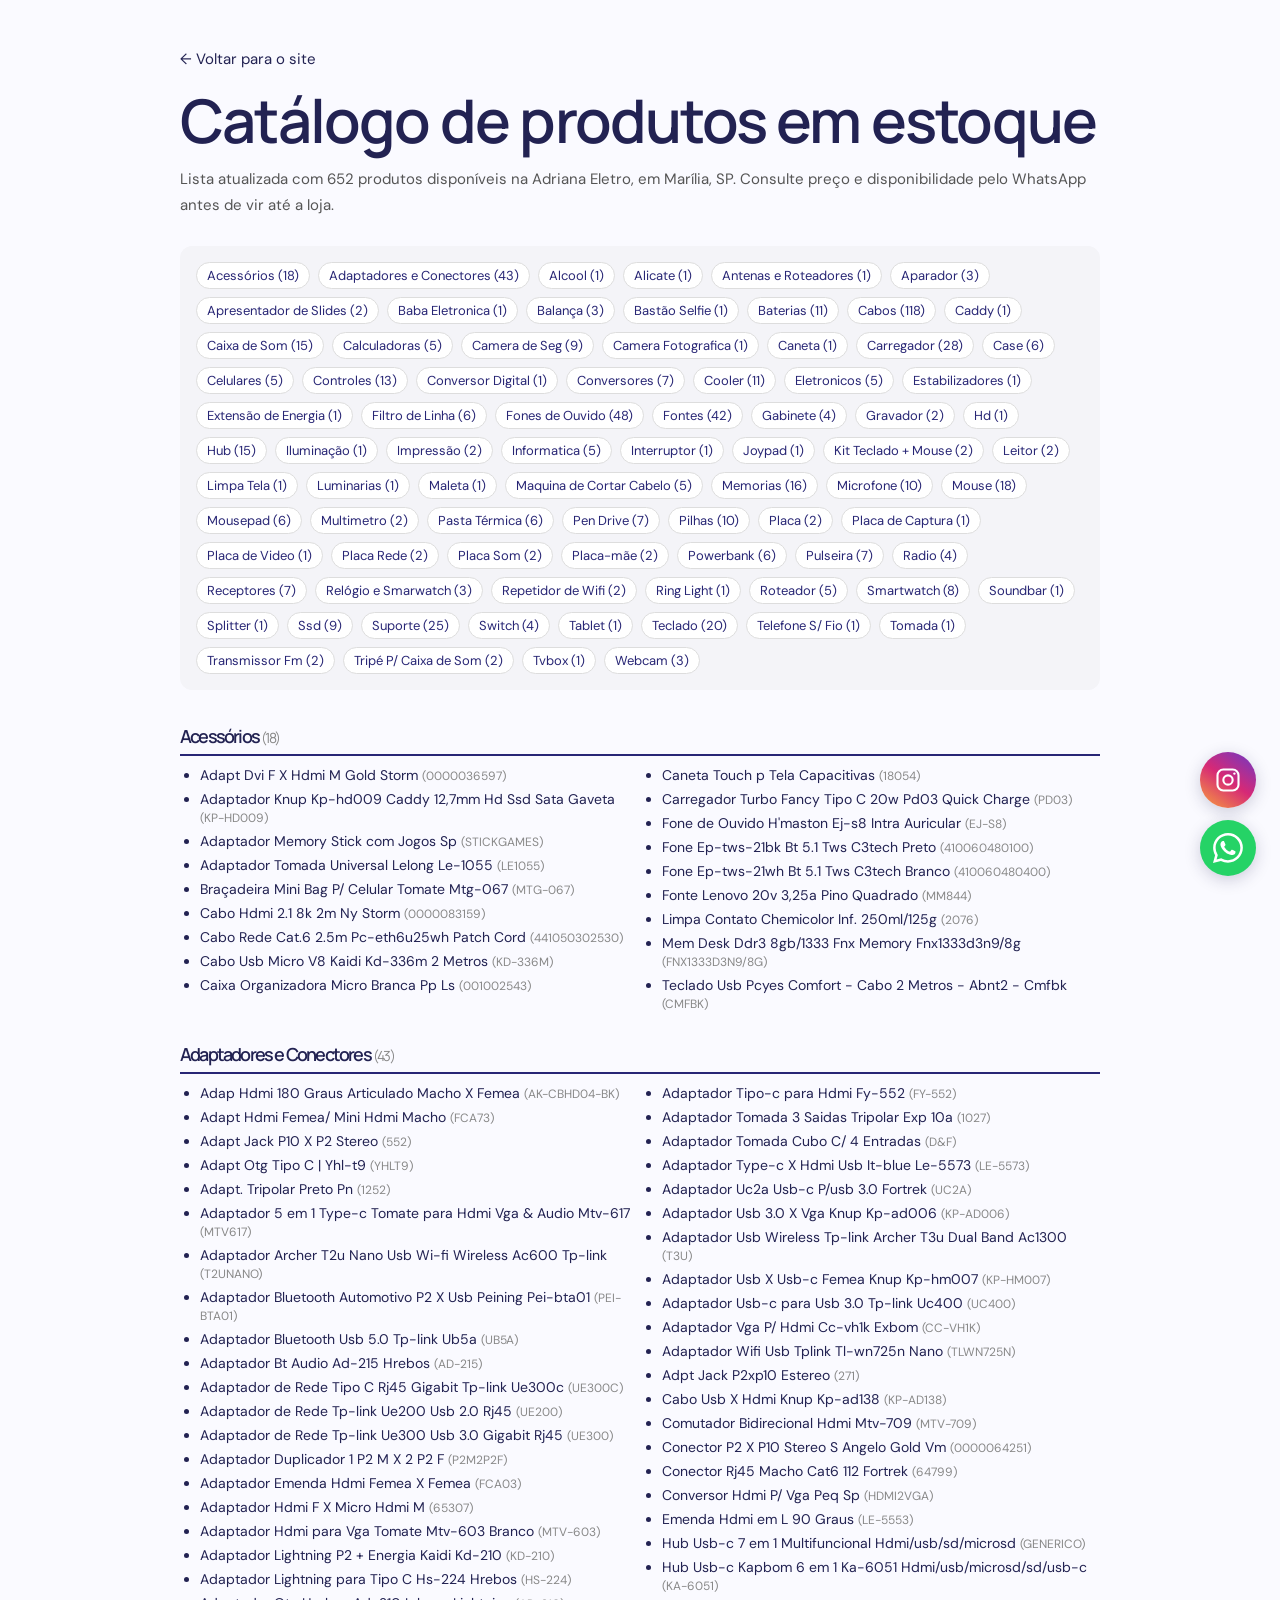
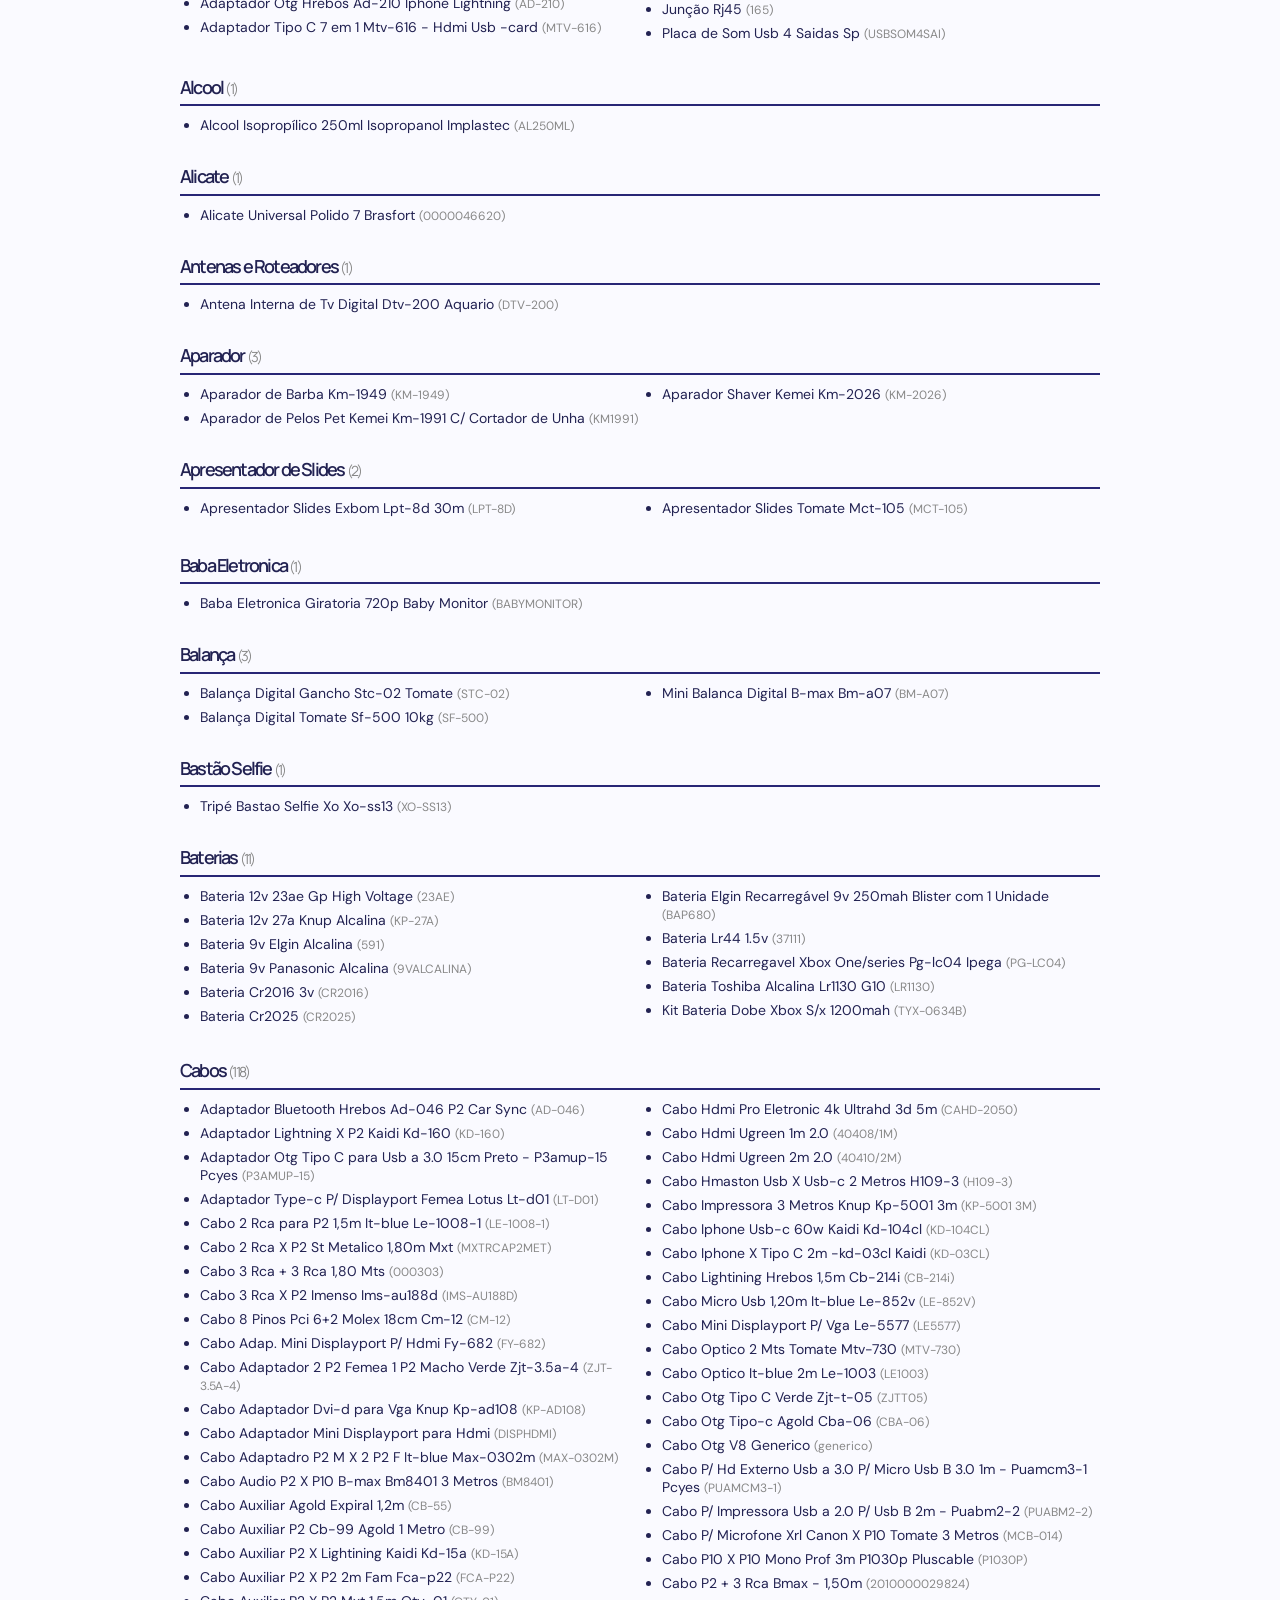
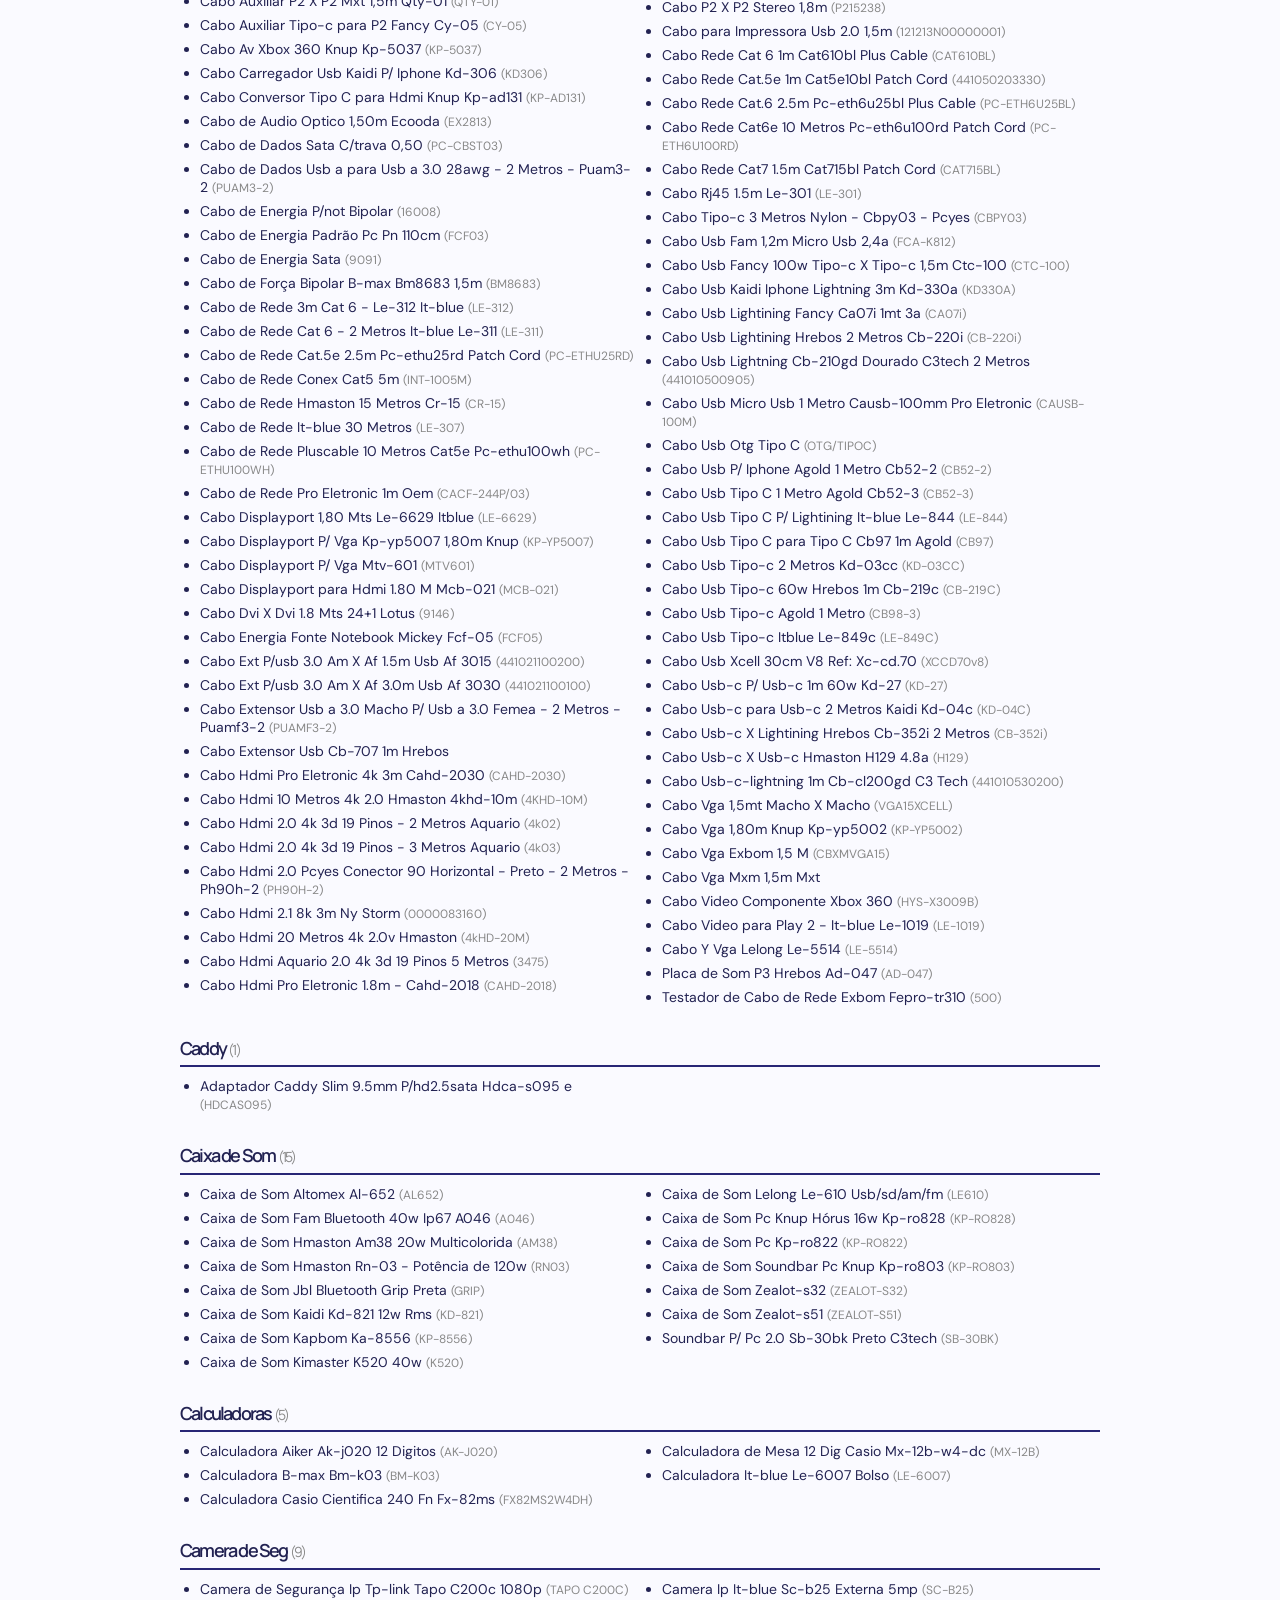
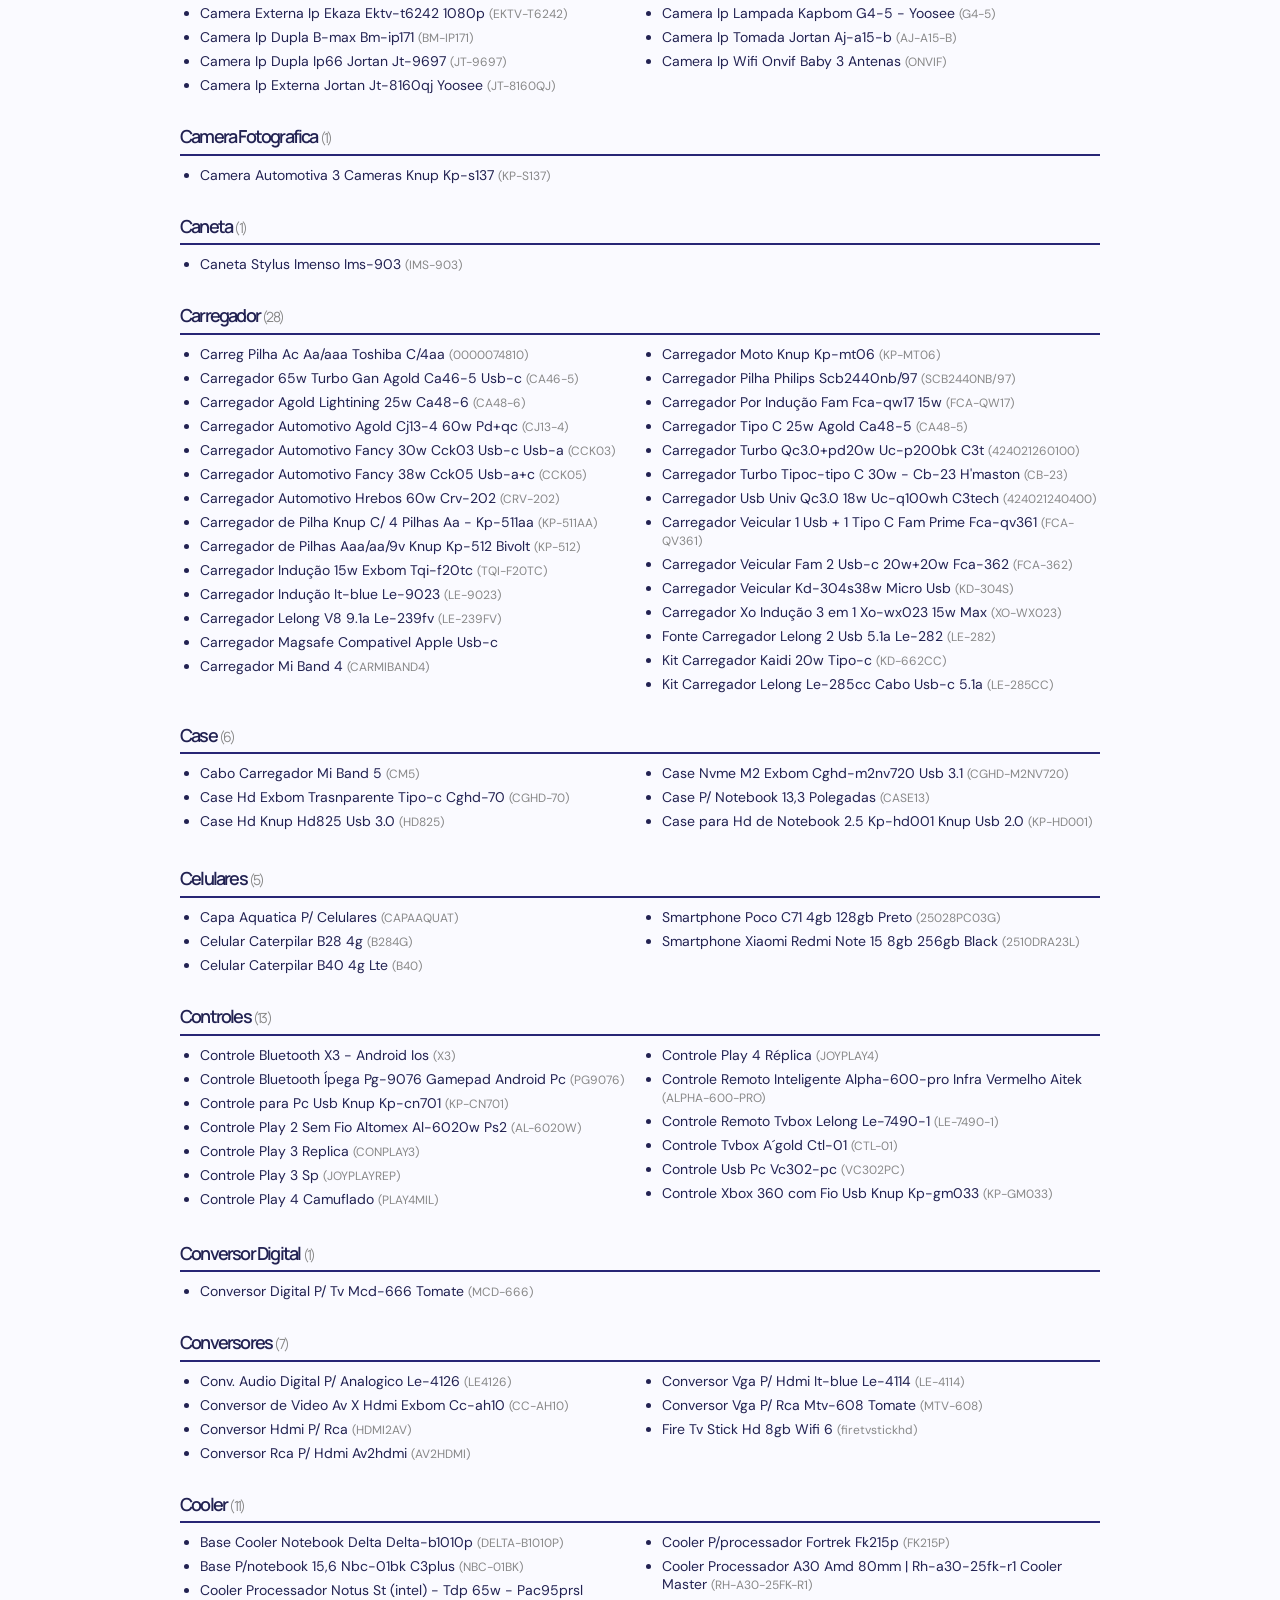
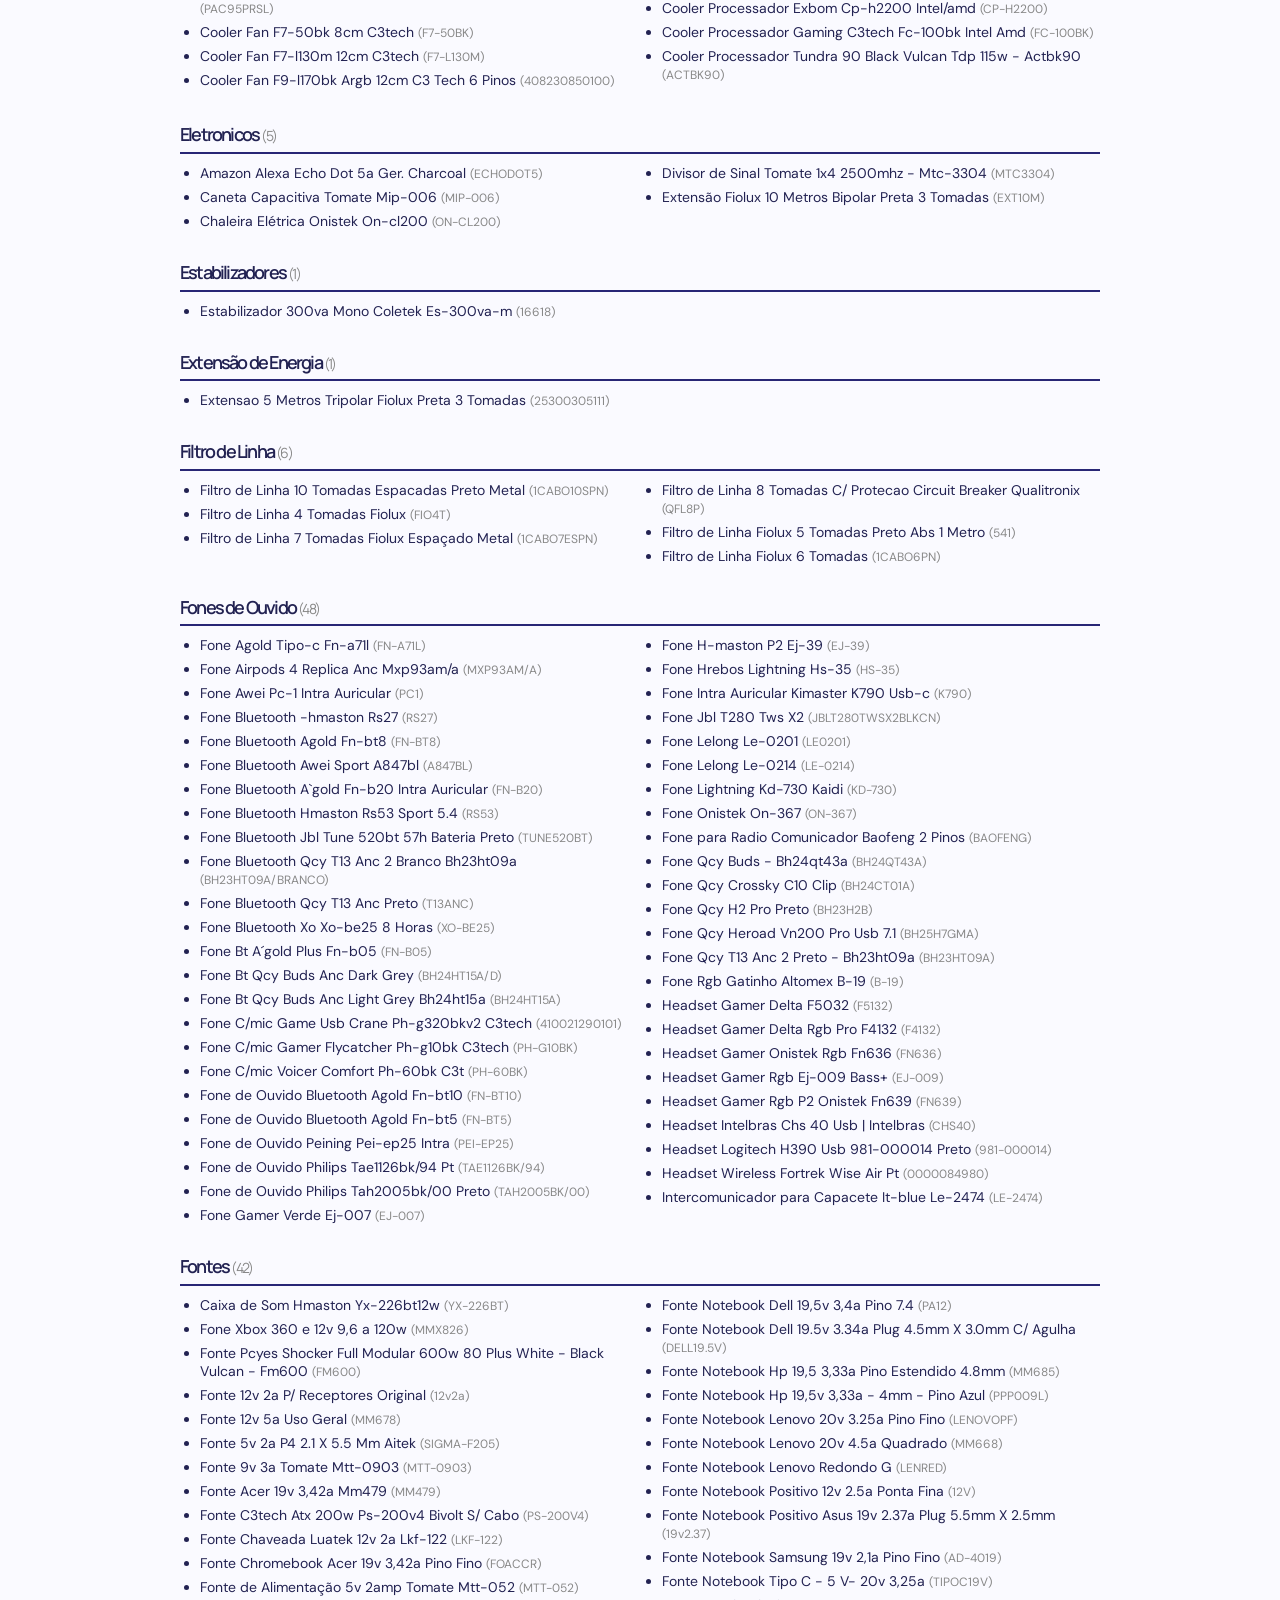
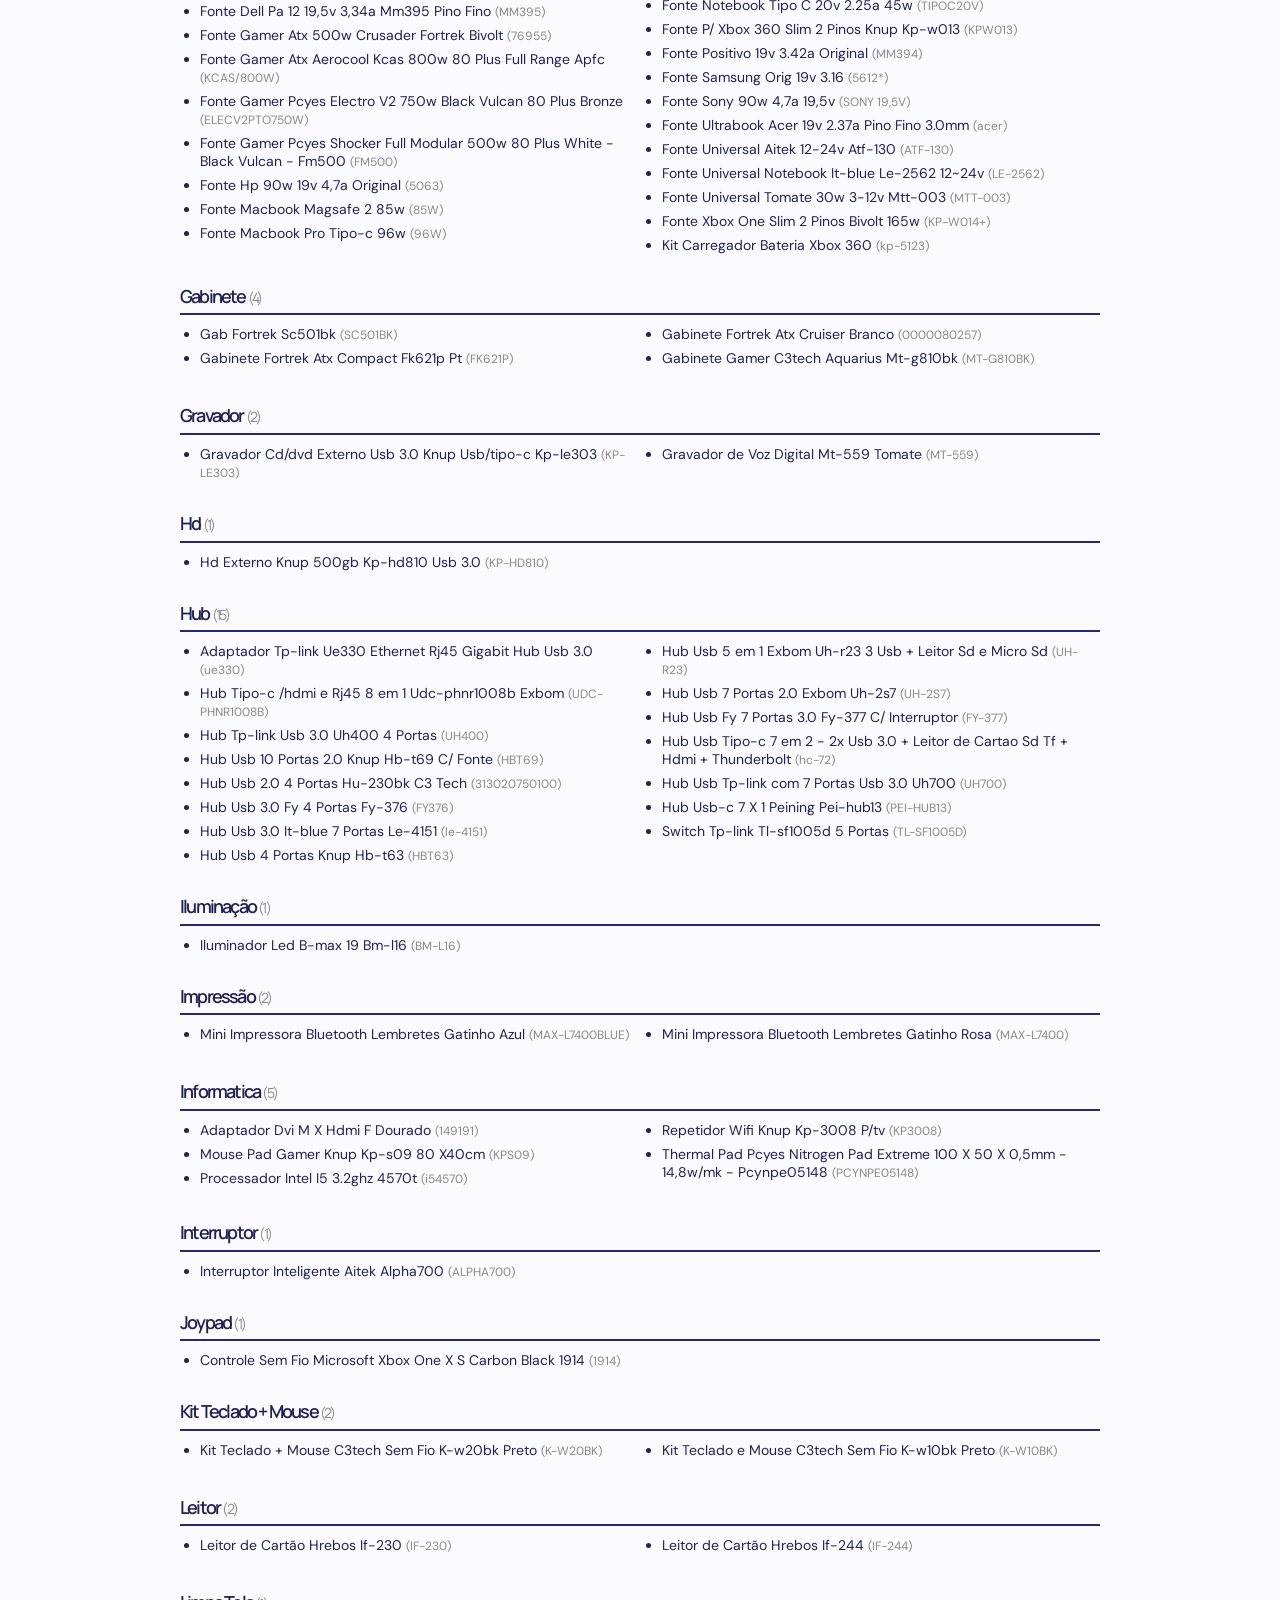
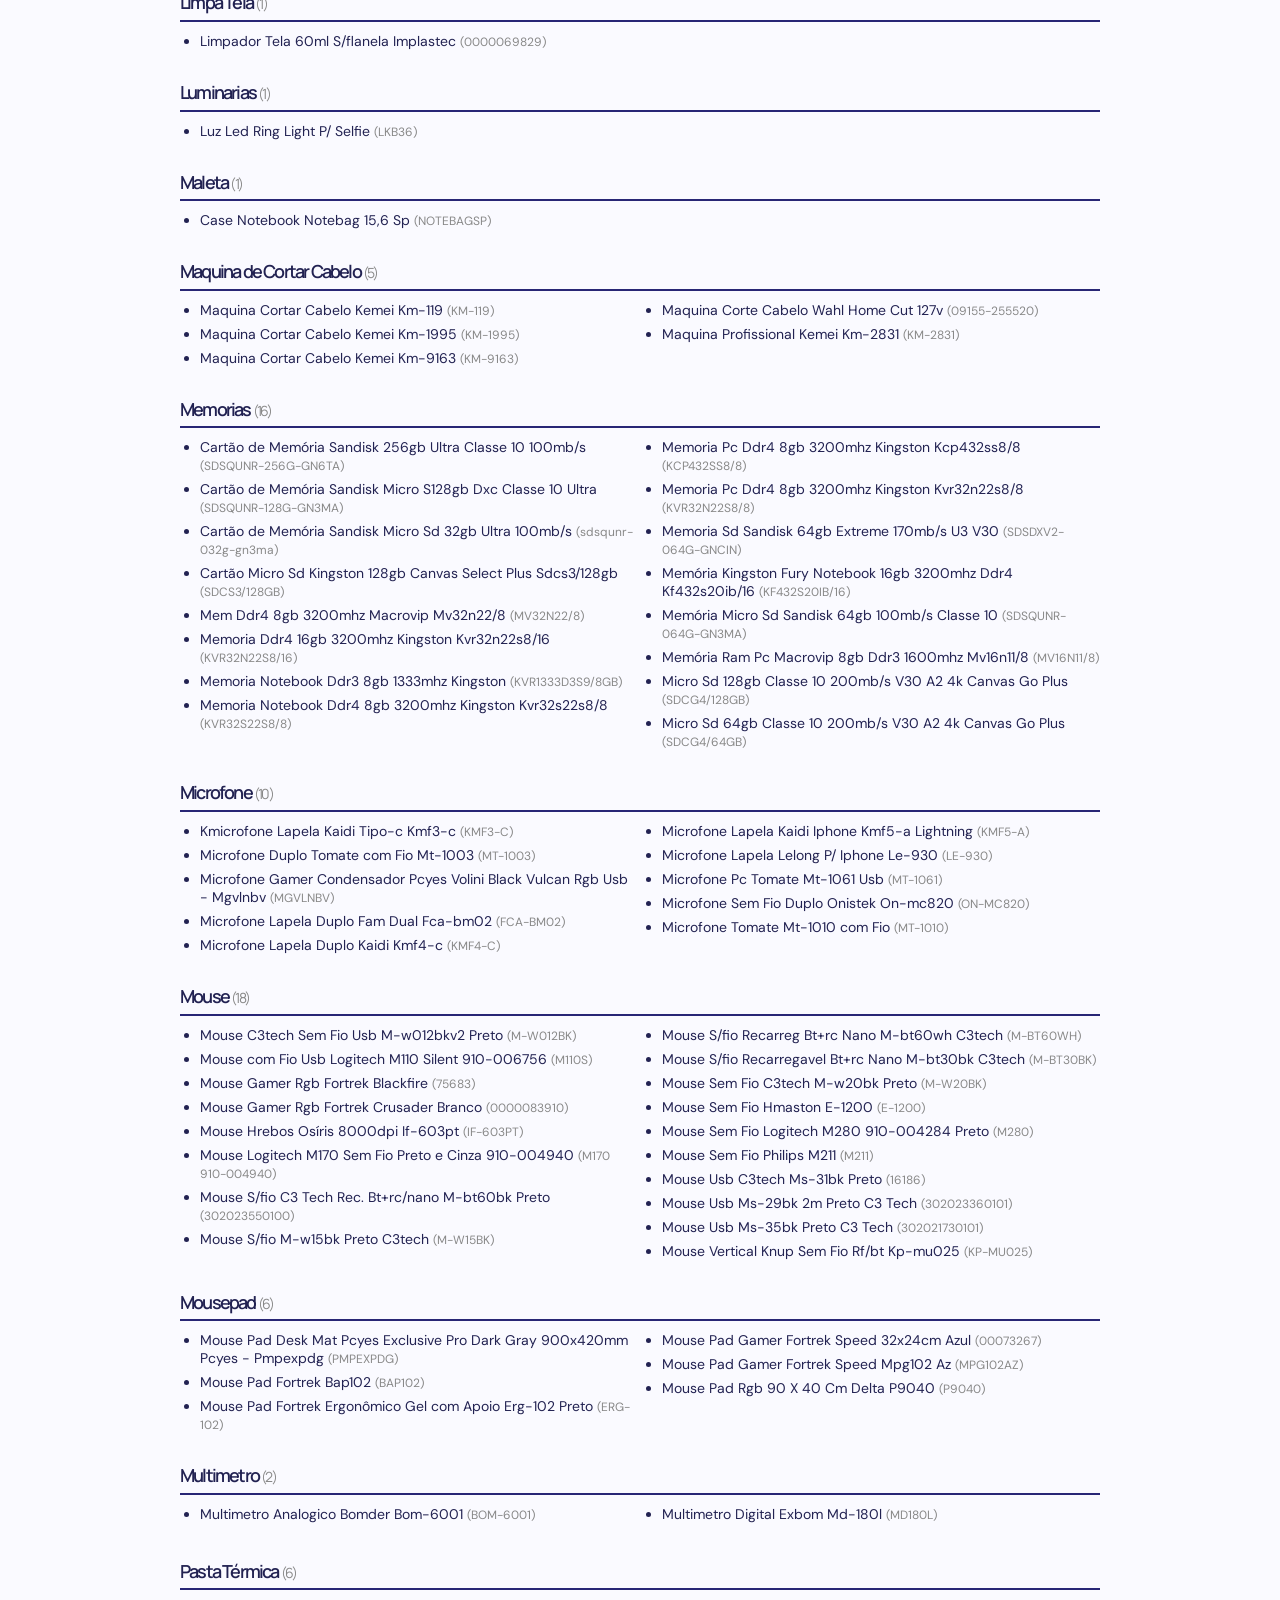
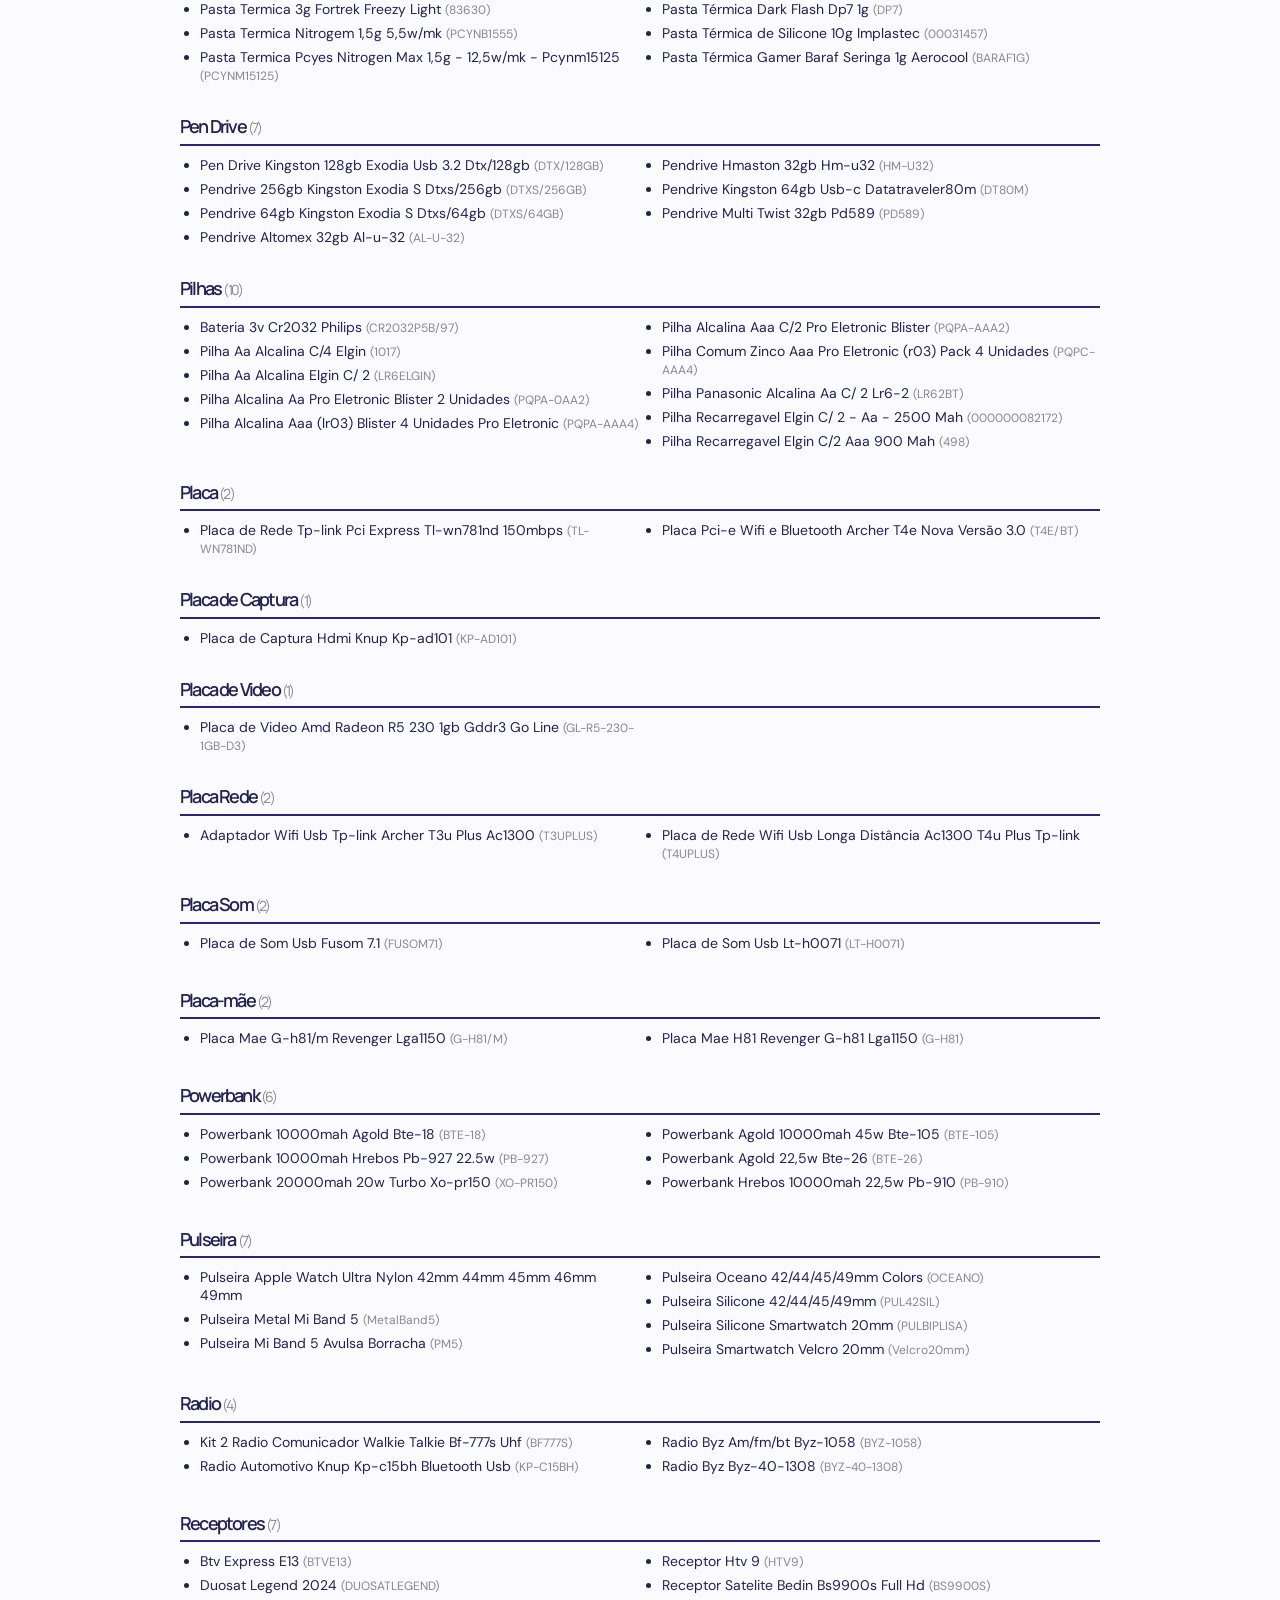
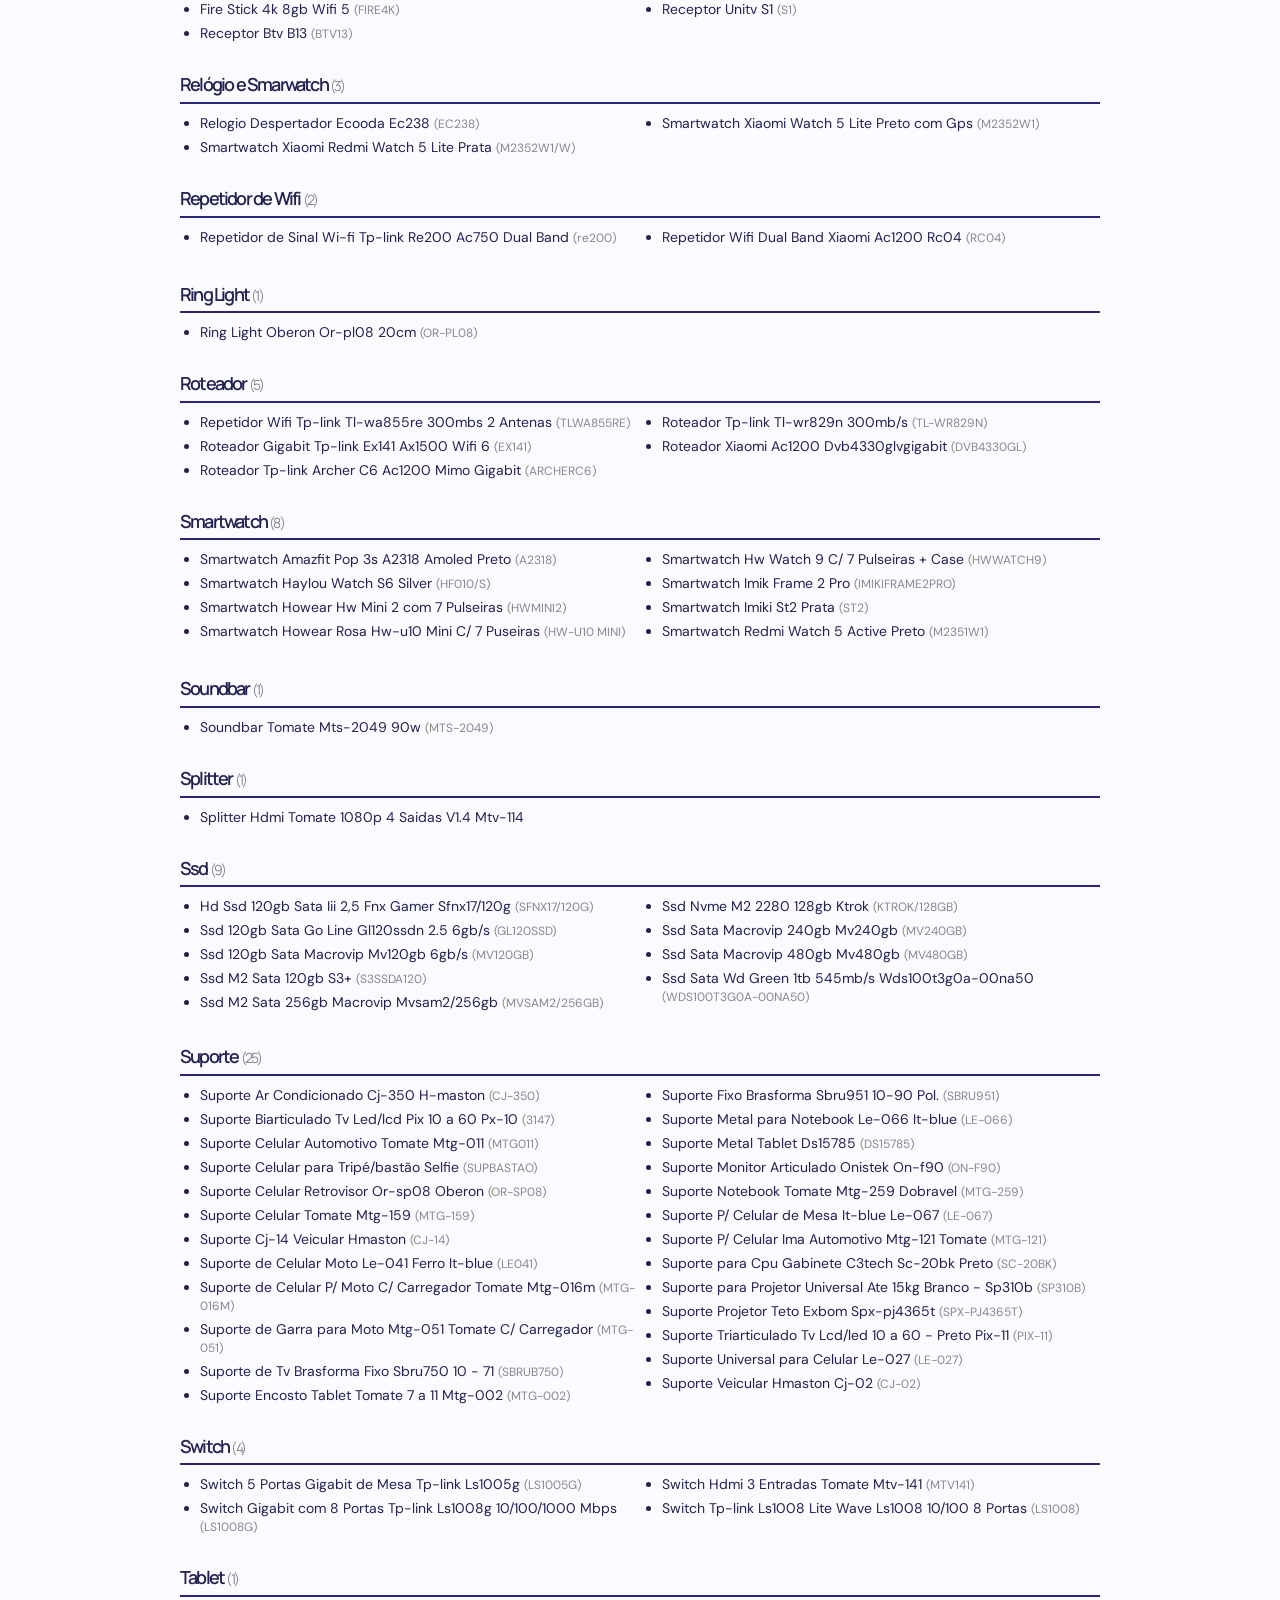
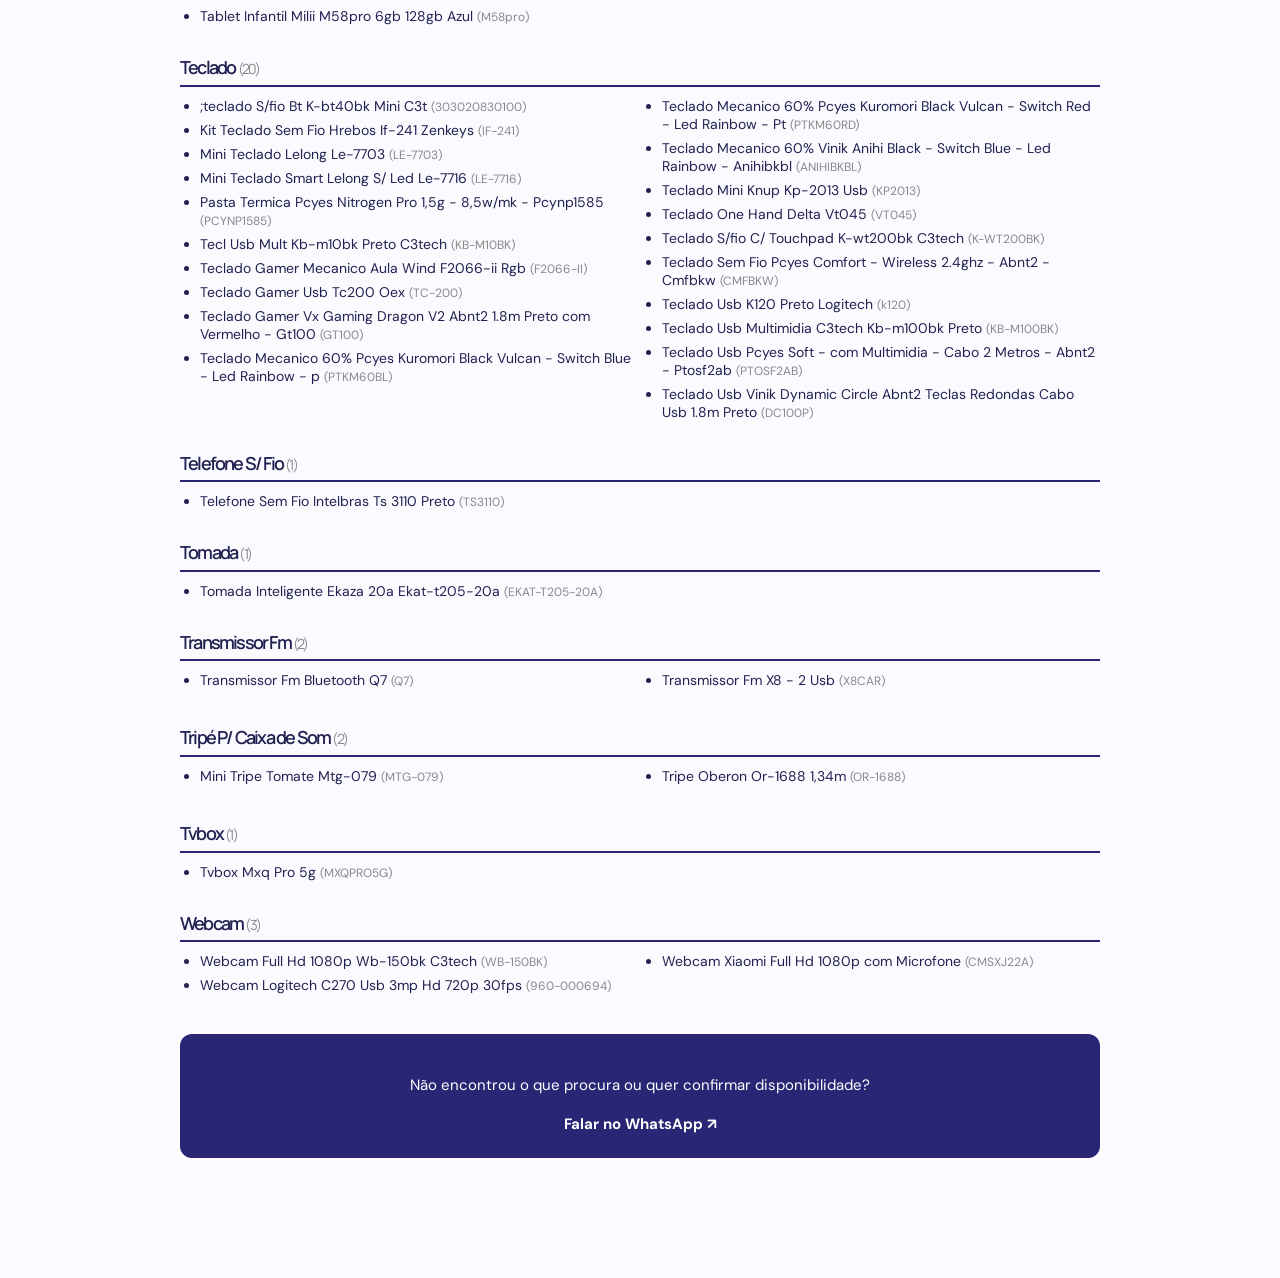
==== commit 0a85a8e9: "Corrige ícone e cor do botão WhatsApp" ====
--- a/catalogo-completo.html
+++ b/catalogo-completo.html
@@ -40,5 +40,7 @@
 {"@context": "https://schema.org", "@type": "ItemList", "name": "Catálogo de produtos disponíveis - Adriana Eletro", "numberOfItems": 652, "itemListElement": [{"@type": "ListItem", "position": 1, "item": {"@type": "Product", "name": "Adapt Dvi F X Hdmi M Gold Storm", "category": "Acessórios"}}, {"@type": "ListItem", "position": 2, "item": {"@type": "Product", "name": "Adaptador Knup Kp-hd009 Caddy 12,7mm Hd Ssd Sata Gaveta", "category": "Acessórios"}}, {"@type": "ListItem", "position": 3, "item": {"@type": "Product", "name": "Adaptador Memory Stick com Jogos Sp", "category": "Acessórios"}}, {"@type": "ListItem", "position": 4, "item": {"@type": "Product", "name": "Adaptador Tomada Universal Lelong Le-1055", "category": "Acessórios"}}, {"@type": "ListItem", "position": 5, "item": {"@type": "Product", "name": "Braçadeira Mini Bag P/ Celular Tomate Mtg-067", "category": "Acessórios"}}, {"@type": "ListItem", "position": 6, "item": {"@type": "Product", "name": "Cabo Hdmi 2.1 8k 2m Ny Storm", "category": "Acessórios"}}, {"@type": "ListItem", "position": 7, "item": {"@type": "Product", "name": "Cabo Rede Cat.6 2.5m Pc-eth6u25wh Patch Cord", "category": "Acessórios"}}, {"@type": "ListItem", "position": 8, "item": {"@type": "Product", "name": "Cabo Usb Micro V8 Kaidi Kd-336m 2 Metros", "category": "Acessórios"}}, {"@type": "ListItem", "position": 9, "item": {"@type": "Product", "name": "Caixa Organizadora Micro Branca Pp Ls", "category": "Acessórios"}}, {"@type": "ListItem", "position": 10, "item": {"@type": "Product", "name": "Caneta Touch p Tela Capacitivas", "category": "Acessórios"}}, {"@type": "ListItem", "position": 11, "item": {"@type": "Product", "name": "Carregador Turbo Fancy Tipo C 20w Pd03 Quick Charge", "category": "Acessórios"}}, {"@type": "ListItem", "position": 12, "item": {"@type": "Product", "name": "Fone de Ouvido H'maston Ej-s8 Intra Auricular", "category": "Acessórios"}}, {"@type": "ListItem", "position": 13, "item": {"@type": "Product", "name": "Fone Ep-tws-21bk Bt 5.1 Tws C3tech Preto", "category": "Acessórios"}}, {"@type": "ListItem", "position": 14, "item": {"@type": "Product", "name": "Fone Ep-tws-21wh Bt 5.1 Tws C3tech Branco", "category": "Acessórios"}}, {"@type": "ListItem", "position": 15, "item": {"@type": "Product", "name": "Fonte Lenovo 20v 3,25a Pino Quadrado", "category": "Acessórios"}}, {"@type": "ListItem", "position": 16, "item": {"@type": "Product", "name": "Limpa Contato Chemicolor Inf. 250ml/125g", "category": "Acessórios"}}, {"@type": "ListItem", "position": 17, "item": {"@type": "Product", "name": "Mem Desk Ddr3 8gb/1333 Fnx Memory Fnx1333d3n9/8g", "category": "Acessórios"}}, {"@type": "ListItem", "position": 18, "item": {"@type": "Product", "name": "Teclado Usb Pcyes Comfort - Cabo 2 Metros - Abnt2 - Cmfbk", "category": "Acessórios"}}, {"@type": "ListItem", "position": 19, "item": {"@type": "Product", "name": "Adap Hdmi 180 Graus Articulado Macho X Femea", "category": "Adaptadores e Conectores"}}, {"@type": "ListItem", "position": 20, "item": {"@type": "Product", "name": "Adapt Hdmi Femea/ Mini Hdmi Macho", "category": "Adaptadores e Conectores"}}, {"@type": "ListItem", "position": 21, "item": {"@type": "Product", "name": "Adapt Jack P10 X P2 Stereo", "category": "Adaptadores e Conectores"}}, {"@type": "ListItem", "position": 22, "item": {"@type": "Product", "name": "Adapt Otg Tipo C | Yhl-t9", "category": "Adaptadores e Conectores"}}, {"@type": "ListItem", "position": 23, "item": {"@type": "Product", "name": "Adapt. Tripolar Preto Pn", "category": "Adaptadores e Conectores"}}, {"@type": "ListItem", "position": 24, "item": {"@type": "Product", "name": "Adaptador 5 em 1 Type-c  Tomate para Hdmi Vga & Audio Mtv-617", "category": "Adaptadores e Conectores"}}, {"@type": "ListItem", "position": 25, "item": {"@type": "Product", "name": "Adaptador Archer T2u Nano Usb Wi-fi Wireless Ac600 Tp-link", "category": "Adaptadores e Conectores"}}, {"@type": "ListItem", "position": 26, "item": {"@type": "Product", "name": "Adaptador Bluetooth Automotivo P2 X Usb Peining Pei-bta01", "category": "Adaptadores e Conectores"}}, {"@type": "ListItem", "position": 27, "item": {"@type": "Product", "name": "Adaptador Bluetooth Usb 5.0 Tp-link Ub5a", "category": "Adaptadores e Conectores"}}, {"@type": "ListItem", "position": 28, "item": {"@type": "Product", "name": "Adaptador Bt Audio Ad-215 Hrebos", "category": "Adaptadores e Conectores"}}, {"@type": "ListItem", "position": 29, "item": {"@type": "Product", "name": "Adaptador de Rede Tipo C Rj45 Gigabit Tp-link Ue300c", "category": "Adaptadores e Conectores"}}, {"@type": "ListItem", "position": 30, "item": {"@type": "Product", "name": "Adaptador de Rede Tp-link Ue200 Usb 2.0 Rj45", "category": "Adaptadores e Conectores"}}, {"@type": "ListItem", "position": 31, "item": {"@type": "Product", "name": "Adaptador de Rede Tp-link Ue300 Usb 3.0 Gigabit Rj45", "category": "Adaptadores e Conectores"}}, {"@type": "ListItem", "position": 32, "item": {"@type": "Product", "name": "Adaptador Duplicador 1 P2 M X 2 P2 F", "category": "Adaptadores e Conectores"}}, {"@type": "ListItem", "position": 33, "item": {"@type": "Product", "name": "Adaptador Emenda Hdmi Femea X Femea", "category": "Adaptadores e Conectores"}}, {"@type": "ListItem", "position": 34, "item": {"@type": "Product", "name": "Adaptador Hdmi F X Micro Hdmi M", "category": "Adaptadores e Conectores"}}, {"@type": "ListItem", "position": 35, "item": {"@type": "Product", "name": "Adaptador Hdmi para Vga Tomate Mtv-603 Branco", "category": "Adaptadores e Conectores"}}, {"@type": "ListItem", "position": 36, "item": {"@type": "Product", "name": "Adaptador Lightning P2 + Energia Kaidi Kd-210", "category": "Adaptadores e Conectores"}}, {"@type": "ListItem", "position": 37, "item": {"@type": "Product", "name": "Adaptador Lightning para Tipo C Hs-224 Hrebos", "category": "Adaptadores e Conectores"}}, {"@type": "ListItem", "position": 38, "item": {"@type": "Product", "name": "Adaptador Otg Hrebos Ad-210 Iphone Lightning", "category": "Adaptadores e Conectores"}}, {"@type": "ListItem", "position": 39, "item": {"@type": "Product", "name": "Adaptador Tipo C 7 em 1 Mtv-616 - Hdmi Usb -card", "category": "Adaptadores e Conectores"}}, {"@type": "ListItem", "position": 40, "item": {"@type": "Product", "name": "Adaptador Tipo-c para Hdmi Fy-552", "category": "Adaptadores e Conectores"}}, {"@type": "ListItem", "position": 41, "item": {"@type": "Product", "name": "Adaptador Tomada 3 Saidas Tripolar Exp 10a", "category": "Adaptadores e Conectores"}}, {"@type": "ListItem", "position": 42, "item": {"@type": "Product", "name": "Adaptador Tomada Cubo C/ 4 Entradas", "category": "Adaptadores e Conectores"}}, {"@type": "ListItem", "position": 43, "item": {"@type": "Product", "name": "Adaptador Type-c X Hdmi Usb It-blue Le-5573", "category": "Adaptadores e Conectores"}}, {"@type": "ListItem", "position": 44, "item": {"@type": "Product", "name": "Adaptador Uc2a Usb-c P/usb 3.0 Fortrek", "category": "Adaptadores e Conectores"}}, {"@type": "ListItem", "position": 45, "item": {"@type": "Product", "name": "Adaptador Usb 3.0 X Vga Knup Kp-ad006", "category": "Adaptadores e Conectores"}}, {"@type": "ListItem", "position": 46, "item": {"@type": "Product", "name": "Adaptador Usb Wireless Tp-link Archer T3u Dual Band Ac1300", "category": "Adaptadores e Conectores"}}, {"@type": "ListItem", "position": 47, "item": {"@type": "Product", "name": "Adaptador Usb X Usb-c Femea Knup Kp-hm007", "category": "Adaptadores e Conectores"}}, {"@type": "ListItem", "position": 48, "item": {"@type": "Product", "name": "Adaptador Usb-c para Usb 3.0 Tp-link Uc400", "category": "Adaptadores e Conectores"}}, {"@type": "ListItem", "position": 49, "item": {"@type": "Product", "name": "Adaptador Vga P/ Hdmi Cc-vh1k Exbom", "category": "Adaptadores e Conectores"}}, {"@type": "ListItem", "position": 50, "item": {"@type": "Product", "name": "Adaptador Wifi Usb Tplink Tl-wn725n Nano", "category": "Adaptadores e Conectores"}}, {"@type": "ListItem", "position": 51, "item": {"@type": "Product", "name": "Adpt Jack P2xp10 Estereo", "category": "Adaptadores e Conectores"}}, {"@type": "ListItem", "position": 52, "item": {"@type": "Product", "name": "Cabo Usb X Hdmi Knup Kp-ad138", "category": "Adaptadores e Conectores"}}, {"@type": "ListItem", "position": 53, "item": {"@type": "Product", "name": "Comutador Bidirecional Hdmi Mtv-709", "category": "Adaptadores e Conectores"}}, {"@type": "ListItem", "position": 54, "item": {"@type": "Product", "name": "Conector P2 X P10 Stereo S Angelo Gold Vm", "category": "Adaptadores e Conectores"}}, {"@type": "ListItem", "position": 55, "item": {"@type": "Product", "name": "Conector Rj45 Macho Cat6 112 Fortrek", "category": "Adaptadores e Conectores"}}, {"@type": "ListItem", "position": 56, "item": {"@type": "Product", "name": "Conversor Hdmi P/ Vga Peq Sp", "category": "Adaptadores e Conectores"}}, {"@type": "ListItem", "position": 57, "item": {"@type": "Product", "name": "Emenda Hdmi em L 90 Graus", "category": "Adaptadores e Conectores"}}, {"@type": "ListItem", "position": 58, "item": {"@type": "Product", "name": "Hub Usb-c 7 em 1 Multifuncional Hdmi/usb/sd/microsd", "category": "Adaptadores e Conectores"}}, {"@type": "ListItem", "position": 59, "item": {"@type": "Product", "name": "Hub Usb-c Kapbom 6 em 1 Ka-6051 Hdmi/usb/microsd/sd/usb-c", "category": "Adaptadores e Conectores"}}, {"@type": "ListItem", "position": 60, "item": {"@type": "Product", "name": "Junção Rj45", "category": "Adaptadores e Conectores"}}, {"@type": "ListItem", "position": 61, "item": {"@type": "Product", "name": "Placa de Som Usb 4 Saidas Sp", "category": "Adaptadores e Conectores"}}, {"@type": "ListItem", "position": 62, "item": {"@type": "Product", "name": "Alcool Isopropílico 250ml Isopropanol Implastec", "category": "Alcool"}}, {"@type": "ListItem", "position": 63, "item": {"@type": "Product", "name": "Alicate Universal Polido 7 Brasfort", "category": "Alicate"}}, {"@type": "ListItem", "position": 64, "item": {"@type": "Product", "name": "Antena Interna de Tv Digital Dtv-200 Aquario", "category": "Antenas e Roteadores"}}, {"@type": "ListItem", "position": 65, "item": {"@type": "Product", "name": "Aparador de Barba Km-1949", "category": "Aparador"}}, {"@type": "ListItem", "position": 66, "item": {"@type": "Product", "name": "Aparador de Pelos Pet Kemei Km-1991 C/ Cortador de Unha", "category": "Aparador"}}, {"@type": "ListItem", "position": 67, "item": {"@type": "Product", "name": "Aparador Shaver Kemei Km-2026", "category": "Aparador"}}, {"@type": "ListItem", "position": 68, "item": {"@type": "Product", "name": "Apresentador Slides Exbom Lpt-8d 30m", "category": "Apresentador de Slides"}}, {"@type": "ListItem", "position": 69, "item": {"@type": "Product", "name": "Apresentador Slides Tomate Mct-105", "category": "Apresentador de Slides"}}, {"@type": "ListItem", "position": 70, "item": {"@type": "Product", "name": "Baba Eletronica Giratoria 720p Baby Monitor", "category": "Baba Eletronica"}}, {"@type": "ListItem", "position": 71, "item": {"@type": "Product", "name": "Balança Digital Gancho Stc-02 Tomate", "category": "Balança"}}, {"@type": "ListItem", "position": 72, "item": {"@type": "Product", "name": "Balança Digital Tomate Sf-500 10kg", "category": "Balança"}}, {"@type": "ListItem", "position": 73, "item": {"@type": "Product", "name": "Mini Balanca Digital B-max Bm-a07", "category": "Balança"}}, {"@type": "ListItem", "position": 74, "item": {"@type": "Product", "name": "Tripé Bastao Selfie Xo Xo-ss13", "category": "Bastão Selfie"}}, {"@type": "ListItem", "position": 75, "item": {"@type": "Product", "name": "Bateria 12v 23ae Gp High Voltage", "category": "Baterias"}}, {"@type": "ListItem", "position": 76, "item": {"@type": "Product", "name": "Bateria 12v 27a Knup Alcalina", "category": "Baterias"}}, {"@type": "ListItem", "position": 77, "item": {"@type": "Product", "name": "Bateria 9v Elgin Alcalina", "category": "Baterias"}}, {"@type": "ListItem", "position": 78, "item": {"@type": "Product", "name": "Bateria 9v Panasonic Alcalina", "category": "Baterias"}}, {"@type": "ListItem", "position": 79, "item": {"@type": "Product", "name": "Bateria Cr2016 3v", "category": "Baterias"}}, {"@type": "ListItem", "position": 80, "item": {"@type": "Product", "name": "Bateria Cr2025", "category": "Baterias"}}, {"@type": "ListItem", "position": 81, "item": {"@type": "Product", "name": "Bateria Elgin Recarregável 9v 250mah Blister com 1 Unidade", "category": "Baterias"}}, {"@type": "ListItem", "position": 82, "item": {"@type": "Product", "name": "Bateria Lr44 1.5v", "category": "Baterias"}}, {"@type": "ListItem", "position": 83, "item": {"@type": "Product", "name": "Bateria Recarregavel Xbox One/series Pg-lc04 Ipega", "category": "Baterias"}}, {"@type": "ListItem", "position": 84, "item": {"@type": "Product", "name": "Bateria Toshiba Alcalina Lr1130 G10", "category": "Baterias"}}, {"@type": "ListItem", "position": 85, "item": {"@type": "Product", "name": "Kit Bateria Dobe Xbox S/x  1200mah", "category": "Baterias"}}, {"@type": "ListItem", "position": 86, "item": {"@type": "Product", "name": "Adaptador Bluetooth Hrebos Ad-046 P2 Car Sync", "category": "Cabos"}}, {"@type": "ListItem", "position": 87, "item": {"@type": "Product", "name": "Adaptador Lightning X  P2 Kaidi Kd-160", "category": "Cabos"}}, {"@type": "ListItem", "position": 88, "item": {"@type": "Product", "name": "Adaptador Otg Tipo C para Usb a 3.0 15cm Preto - P3amup-15 Pcyes", "category": "Cabos"}}, {"@type": "ListItem", "position": 89, "item": {"@type": "Product", "name": "Adaptador Type-c P/ Displayport Femea Lotus Lt-d01", "category": "Cabos"}}, {"@type": "ListItem", "position": 90, "item": {"@type": "Product", "name": "Cabo 2 Rca para P2 1,5m It-blue Le-1008-1", "category": "Cabos"}}, {"@type": "ListItem", "position": 91, "item": {"@type": "Product", "name": "Cabo 2 Rca X  P2 St Metalico 1,80m Mxt", "category": "Cabos"}}, {"@type": "ListItem", "position": 92, "item": {"@type": "Product", "name": "Cabo 3 Rca + 3 Rca 1,80 Mts", "category": "Cabos"}}, {"@type": "ListItem", "position": 93, "item": {"@type": "Product", "name": "Cabo 3 Rca X P2 Imenso Ims-au188d", "category": "Cabos"}}, {"@type": "ListItem", "position": 94, "item": {"@type": "Product", "name": "Cabo 8 Pinos Pci 6+2 Molex 18cm Cm-12", "category": "Cabos"}}, {"@type": "ListItem", "position": 95, "item": {"@type": "Product", "name": "Cabo Adap. Mini Displayport P/ Hdmi Fy-682", "category": "Cabos"}}, {"@type": "ListItem", "position": 96, "item": {"@type": "Product", "name": "Cabo Adaptador 2 P2 Femea 1 P2 Macho Verde Zjt-3.5a-4", "category": "Cabos"}}, {"@type": "ListItem", "position": 97, "item": {"@type": "Product", "name": "Cabo Adaptador Dvi-d para Vga Knup Kp-ad108", "category": "Cabos"}}, {"@type": "ListItem", "position": 98, "item": {"@type": "Product", "name": "Cabo Adaptador Mini Displayport para Hdmi", "category": "Cabos"}}, {"@type": "ListItem", "position": 99, "item": {"@type": "Product", "name": "Cabo Adaptadro P2 M  X 2 P2 F It-blue Max-0302m", "category": "Cabos"}}, {"@type": "ListItem", "position": 100, "item": {"@type": "Product", "name": "Cabo Audio P2 X P10 B-max Bm8401 3 Metros", "category": "Cabos"}}, {"@type": "ListItem", "position": 101, "item": {"@type": "Product", "name": "Cabo Auxiliar Agold Expiral 1,2m", "category": "Cabos"}}, {"@type": "ListItem", "position": 102, "item": {"@type": "Product", "name": "Cabo Auxiliar P2  Cb-99 Agold 1 Metro", "category": "Cabos"}}, {"@type": "ListItem", "position": 103, "item": {"@type": "Product", "name": "Cabo Auxiliar P2 X Lightining Kaidi Kd-15a", "category": "Cabos"}}, {"@type": "ListItem", "position": 104, "item": {"@type": "Product", "name": "Cabo Auxiliar P2 X P2 2m Fam Fca-p22", "category": "Cabos"}}, {"@type": "ListItem", "position": 105, "item": {"@type": "Product", "name": "Cabo Auxiliar P2 X P2 Mxt 1,5m Qty-01", "category": "Cabos"}}, {"@type": "ListItem", "position": 106, "item": {"@type": "Product", "name": "Cabo Auxiliar Tipo-c para P2 Fancy Cy-05", "category": "Cabos"}}, {"@type": "ListItem", "position": 107, "item": {"@type": "Product", "name": "Cabo Av Xbox 360 Knup Kp-5037", "category": "Cabos"}}, {"@type": "ListItem", "position": 108, "item": {"@type": "Product", "name": "Cabo Carregador Usb Kaidi P/ Iphone Kd-306", "category": "Cabos"}}, {"@type": "ListItem", "position": 109, "item": {"@type": "Product", "name": "Cabo Conversor Tipo C para Hdmi Knup Kp-ad131", "category": "Cabos"}}, {"@type": "ListItem", "position": 110, "item": {"@type": "Product", "name": "Cabo de Audio Optico 1,50m Ecooda", "category": "Cabos"}}, {"@type": "ListItem", "position": 111, "item": {"@type": "Product", "name": "Cabo de Dados Sata C/trava 0,50", "category": "Cabos"}}, {"@type": "ListItem", "position": 112, "item": {"@type": "Product", "name": "Cabo de Dados Usb a para Usb a 3.0 28awg - 2 Metros - Puam3-2", "category": "Cabos"}}, {"@type": "ListItem", "position": 113, "item": {"@type": "Product", "name": "Cabo de Energia P/not Bipolar", "category": "Cabos"}}, {"@type": "ListItem", "position": 114, "item": {"@type": "Product", "name": "Cabo de Energia Padrão Pc Pn 110cm", "category": "Cabos"}}, {"@type": "ListItem", "position": 115, "item": {"@type": "Product", "name": "Cabo de Energia Sata", "category": "Cabos"}}, {"@type": "ListItem", "position": 116, "item": {"@type": "Product", "name": "Cabo de Força Bipolar B-max Bm8683 1,5m", "category": "Cabos"}}, {"@type": "ListItem", "position": 117, "item": {"@type": "Product", "name": "Cabo de Rede 3m Cat 6 - Le-312 It-blue", "category": "Cabos"}}, {"@type": "ListItem", "position": 118, "item": {"@type": "Product", "name": "Cabo de Rede Cat 6 - 2 Metros It-blue Le-311", "category": "Cabos"}}, {"@type": "ListItem", "position": 119, "item": {"@type": "Product", "name": "Cabo de Rede Cat.5e 2.5m Pc-ethu25rd Patch Cord", "category": "Cabos"}}, {"@type": "ListItem", "position": 120, "item": {"@type": "Product", "name": "Cabo de Rede Conex Cat5 5m", "category": "Cabos"}}, {"@type": "ListItem", "position": 121, "item": {"@type": "Product", "name": "Cabo de Rede Hmaston 15 Metros Cr-15", "category": "Cabos"}}, {"@type": "ListItem", "position": 122, "item": {"@type": "Product", "name": "Cabo de Rede It-blue 30 Metros", "category": "Cabos"}}, {"@type": "ListItem", "position": 123, "item": {"@type": "Product", "name": "Cabo de Rede Pluscable 10 Metros Cat5e Pc-ethu100wh", "category": "Cabos"}}, {"@type": "ListItem", "position": 124, "item": {"@type": "Product", "name": "Cabo de Rede Pro Eletronic 1m Oem", "category": "Cabos"}}, {"@type": "ListItem", "position": 125, "item": {"@type": "Product", "name": "Cabo Displayport 1,80 Mts Le-6629 Itblue", "category": "Cabos"}}, {"@type": "ListItem", "position": 126, "item": {"@type": "Product", "name": "Cabo Displayport P/ Vga Kp-yp5007 1,80m Knup", "category": "Cabos"}}, {"@type": "ListItem", "position": 127, "item": {"@type": "Product", "name": "Cabo Displayport P/ Vga Mtv-601", "category": "Cabos"}}, {"@type": "ListItem", "position": 128, "item": {"@type": "Product", "name": "Cabo Displayport para Hdmi 1.80 M Mcb-021", "category": "Cabos"}}, {"@type": "ListItem", "position": 129, "item": {"@type": "Product", "name": "Cabo Dvi X Dvi 1.8 Mts 24+1 Lotus", "category": "Cabos"}}, {"@type": "ListItem", "position": 130, "item": {"@type": "Product", "name": "Cabo Energia Fonte Notebook Mickey Fcf-05", "category": "Cabos"}}, {"@type": "ListItem", "position": 131, "item": {"@type": "Product", "name": "Cabo Ext P/usb 3.0 Am X Af 1.5m Usb Af 3015", "category": "Cabos"}}, {"@type": "ListItem", "position": 132, "item": {"@type": "Product", "name": "Cabo Ext P/usb 3.0 Am X Af 3.0m Usb Af 3030", "category": "Cabos"}}, {"@type": "ListItem", "position": 133, "item": {"@type": "Product", "name": "Cabo Extensor Usb a 3.0 Macho P/ Usb a 3.0 Femea - 2 Metros - Puamf3-2", "category": "Cabos"}}, {"@type": "ListItem", "position": 134, "item": {"@type": "Product", "name": "Cabo Extensor Usb Cb-707 1m Hrebos", "category": "Cabos"}}, {"@type": "ListItem", "position": 135, "item": {"@type": "Product", "name": "Cabo Hdmi  Pro Eletronic 4k 3m Cahd-2030", "category": "Cabos"}}, {"@type": "ListItem", "position": 136, "item": {"@type": "Product", "name": "Cabo Hdmi 10 Metros 4k 2.0 Hmaston 4khd-10m", "category": "Cabos"}}, {"@type": "ListItem", "position": 137, "item": {"@type": "Product", "name": "Cabo Hdmi 2.0 4k 3d 19 Pinos - 2 Metros Aquario", "category": "Cabos"}}, {"@type": "ListItem", "position": 138, "item": {"@type": "Product", "name": "Cabo Hdmi 2.0 4k 3d 19 Pinos - 3 Metros Aquario", "category": "Cabos"}}, {"@type": "ListItem", "position": 139, "item": {"@type": "Product", "name": "Cabo Hdmi 2.0 Pcyes Conector 90 Horizontal - Preto - 2 Metros - Ph90h-2", "category": "Cabos"}}, {"@type": "ListItem", "position": 140, "item": {"@type": "Product", "name": "Cabo Hdmi 2.1 8k 3m Ny Storm", "category": "Cabos"}}, {"@type": "ListItem", "position": 141, "item": {"@type": "Product", "name": "Cabo Hdmi 20 Metros 4k 2.0v Hmaston", "category": "Cabos"}}, {"@type": "ListItem", "position": 142, "item": {"@type": "Product", "name": "Cabo Hdmi Aquario 2.0 4k 3d 19 Pinos 5 Metros", "category": "Cabos"}}, {"@type": "ListItem", "position": 143, "item": {"@type": "Product", "name": "Cabo Hdmi Pro Eletronic 1.8m - Cahd-2018", "category": "Cabos"}}, {"@type": "ListItem", "position": 144, "item": {"@type": "Product", "name": "Cabo Hdmi Pro Eletronic 4k Ultrahd 3d 5m", "category": "Cabos"}}, {"@type": "ListItem", "position": 145, "item": {"@type": "Product", "name": "Cabo Hdmi Ugreen 1m 2.0", "category": "Cabos"}}, {"@type": "ListItem", "position": 146, "item": {"@type": "Product", "name": "Cabo Hdmi Ugreen 2m 2.0", "category": "Cabos"}}, {"@type": "ListItem", "position": 147, "item": {"@type": "Product", "name": "Cabo Hmaston Usb X Usb-c 2 Metros H109-3", "category": "Cabos"}}, {"@type": "ListItem", "position": 148, "item": {"@type": "Product", "name": "Cabo Impressora 3 Metros Knup Kp-5001 3m", "category": "Cabos"}}, {"@type": "ListItem", "position": 149, "item": {"@type": "Product", "name": "Cabo Iphone Usb-c 60w Kaidi Kd-104cl", "category": "Cabos"}}, {"@type": "ListItem", "position": 150, "item": {"@type": "Product", "name": "Cabo Iphone X Tipo C 2m -kd-03cl Kaidi", "category": "Cabos"}}, {"@type": "ListItem", "position": 151, "item": {"@type": "Product", "name": "Cabo Lightining Hrebos 1,5m Cb-214i", "category": "Cabos"}}, {"@type": "ListItem", "position": 152, "item": {"@type": "Product", "name": "Cabo Micro Usb 1,20m It-blue Le-852v", "category": "Cabos"}}, {"@type": "ListItem", "position": 153, "item": {"@type": "Product", "name": "Cabo Mini Displayport P/ Vga Le-5577", "category": "Cabos"}}, {"@type": "ListItem", "position": 154, "item": {"@type": "Product", "name": "Cabo Optico 2 Mts Tomate Mtv-730", "category": "Cabos"}}, {"@type": "ListItem", "position": 155, "item": {"@type": "Product", "name": "Cabo Optico It-blue 2m Le-1003", "category": "Cabos"}}, {"@type": "ListItem", "position": 156, "item": {"@type": "Product", "name": "Cabo Otg Tipo C Verde Zjt-t-05", "category": "Cabos"}}, {"@type": "ListItem", "position": 157, "item": {"@type": "Product", "name": "Cabo Otg Tipo-c Agold Cba-06", "category": "Cabos"}}, {"@type": "ListItem", "position": 158, "item": {"@type": "Product", "name": "Cabo Otg V8 Generico", "category": "Cabos"}}, {"@type": "ListItem", "position": 159, "item": {"@type": "Product", "name": "Cabo P/ Hd Externo Usb a 3.0 P/ Micro Usb B 3.0 1m - Puamcm3-1 Pcyes", "category": "Cabos"}}, {"@type": "ListItem", "position": 160, "item": {"@type": "Product", "name": "Cabo P/ Impressora Usb a 2.0 P/ Usb B 2m - Puabm2-2", "category": "Cabos"}}, {"@type": "ListItem", "position": 161, "item": {"@type": "Product", "name": "Cabo P/ Microfone Xrl Canon X P10 Tomate 3 Metros", "category": "Cabos"}}, {"@type": "ListItem", "position": 162, "item": {"@type": "Product", "name": "Cabo P10 X P10 Mono Prof 3m P1030p Pluscable", "category": "Cabos"}}, {"@type": "ListItem", "position": 163, "item": {"@type": "Product", "name": "Cabo P2 + 3 Rca Bmax - 1,50m", "category": "Cabos"}}, {"@type": "ListItem", "position": 164, "item": {"@type": "Product", "name": "Cabo P2 X P2 Stereo 1,8m", "category": "Cabos"}}, {"@type": "ListItem", "position": 165, "item": {"@type": "Product", "name": "Cabo para Impressora Usb 2.0 1,5m", "category": "Cabos"}}, {"@type": "ListItem", "position": 166, "item": {"@type": "Product", "name": "Cabo Rede Cat 6 1m Cat610bl Plus Cable", "category": "Cabos"}}, {"@type": "ListItem", "position": 167, "item": {"@type": "Product", "name": "Cabo Rede Cat.5e 1m Cat5e10bl Patch Cord", "category": "Cabos"}}, {"@type": "ListItem", "position": 168, "item": {"@type": "Product", "name": "Cabo Rede Cat.6 2.5m Pc-eth6u25bl Plus Cable", "category": "Cabos"}}, {"@type": "ListItem", "position": 169, "item": {"@type": "Product", "name": "Cabo Rede Cat6e 10 Metros Pc-eth6u100rd Patch Cord", "category": "Cabos"}}, {"@type": "ListItem", "position": 170, "item": {"@type": "Product", "name": "Cabo Rede Cat7 1.5m Cat715bl Patch Cord", "category": "Cabos"}}, {"@type": "ListItem", "position": 171, "item": {"@type": "Product", "name": "Cabo Rj45 1.5m Le-301", "category": "Cabos"}}, {"@type": "ListItem", "position": 172, "item": {"@type": "Product", "name": "Cabo Tipo-c 3 Metros Nylon - Cbpy03 - Pcyes", "category": "Cabos"}}, {"@type": "ListItem", "position": 173, "item": {"@type": "Product", "name": "Cabo Usb Fam 1,2m Micro Usb 2,4a", "category": "Cabos"}}, {"@type": "ListItem", "position": 174, "item": {"@type": "Product", "name": "Cabo Usb Fancy 100w Tipo-c X Tipo-c 1,5m Ctc-100", "category": "Cabos"}}, {"@type": "ListItem", "position": 175, "item": {"@type": "Product", "name": "Cabo Usb Kaidi Iphone Lightning 3m Kd-330a", "category": "Cabos"}}, {"@type": "ListItem", "position": 176, "item": {"@type": "Product", "name": "Cabo Usb Lightining Fancy Ca07i 1mt 3a", "category": "Cabos"}}, {"@type": "ListItem", "position": 177, "item": {"@type": "Product", "name": "Cabo Usb Lightining Hrebos 2 Metros Cb-220i", "category": "Cabos"}}, {"@type": "ListItem", "position": 178, "item": {"@type": "Product", "name": "Cabo Usb Lightning Cb-210gd Dourado C3tech 2 Metros", "category": "Cabos"}}, {"@type": "ListItem", "position": 179, "item": {"@type": "Product", "name": "Cabo Usb Micro Usb 1 Metro Causb-100mm Pro Eletronic", "category": "Cabos"}}, {"@type": "ListItem", "position": 180, "item": {"@type": "Product", "name": "Cabo Usb Otg Tipo C", "category": "Cabos"}}, {"@type": "ListItem", "position": 181, "item": {"@type": "Product", "name": "Cabo Usb P/ Iphone Agold 1 Metro Cb52-2", "category": "Cabos"}}, {"@type": "ListItem", "position": 182, "item": {"@type": "Product", "name": "Cabo Usb Tipo C 1 Metro Agold Cb52-3", "category": "Cabos"}}, {"@type": "ListItem", "position": 183, "item": {"@type": "Product", "name": "Cabo Usb Tipo C P/ Lightining It-blue Le-844", "category": "Cabos"}}, {"@type": "ListItem", "position": 184, "item": {"@type": "Product", "name": "Cabo Usb Tipo C para Tipo C Cb97 1m Agold", "category": "Cabos"}}, {"@type": "ListItem", "position": 185, "item": {"@type": "Product", "name": "Cabo Usb Tipo-c 2 Metros Kd-03cc", "category": "Cabos"}}, {"@type": "ListItem", "position": 186, "item": {"@type": "Product", "name": "Cabo Usb Tipo-c 60w Hrebos 1m Cb-219c", "category": "Cabos"}}, {"@type": "ListItem", "position": 187, "item": {"@type": "Product", "name": "Cabo Usb Tipo-c Agold 1 Metro", "category": "Cabos"}}, {"@type": "ListItem", "position": 188, "item": {"@type": "Product", "name": "Cabo Usb Tipo-c Itblue Le-849c", "category": "Cabos"}}, {"@type": "ListItem", "position": 189, "item": {"@type": "Product", "name": "Cabo Usb Xcell 30cm V8 Ref: Xc-cd.70", "category": "Cabos"}}, {"@type": "ListItem", "position": 190, "item": {"@type": "Product", "name": "Cabo Usb-c P/ Usb-c 1m 60w Kd-27", "category": "Cabos"}}, {"@type": "ListItem", "position": 191, "item": {"@type": "Product", "name": "Cabo Usb-c para Usb-c 2 Metros Kaidi Kd-04c", "category": "Cabos"}}, {"@type": "ListItem", "position": 192, "item": {"@type": "Product", "name": "Cabo Usb-c X Lightining Hrebos Cb-352i 2 Metros", "category": "Cabos"}}, {"@type": "ListItem", "position": 193, "item": {"@type": "Product", "name": "Cabo Usb-c X Usb-c Hmaston H129 4.8a", "category": "Cabos"}}, {"@type": "ListItem", "position": 194, "item": {"@type": "Product", "name": "Cabo Usb-c-lightning 1m Cb-cl200gd C3 Tech", "category": "Cabos"}}, {"@type": "ListItem", "position": 195, "item": {"@type": "Product", "name": "Cabo Vga 1,5mt Macho X Macho", "category": "Cabos"}}, {"@type": "ListItem", "position": 196, "item": {"@type": "Product", "name": "Cabo Vga 1,80m Knup Kp-yp5002", "category": "Cabos"}}, {"@type": "ListItem", "position": 197, "item": {"@type": "Product", "name": "Cabo Vga Exbom 1,5 M", "category": "Cabos"}}, {"@type": "ListItem", "position": 198, "item": {"@type": "Product", "name": "Cabo Vga Mxm 1,5m Mxt", "category": "Cabos"}}, {"@type": "ListItem", "position": 199, "item": {"@type": "Product", "name": "Cabo Video Componente Xbox 360", "category": "Cabos"}}, {"@type": "ListItem", "position": 200, "item": {"@type": "Product", "name": "Cabo Video para Play 2 - It-blue Le-1019", "category": "Cabos"}}, {"@type": "ListItem", "position": 201, "item": {"@type": "Product", "name": "Cabo Y Vga Lelong Le-5514", "category": "Cabos"}}, {"@type": "ListItem", "position": 202, "item": {"@type": "Product", "name": "Placa de Som P3 Hrebos Ad-047", "category": "Cabos"}}, {"@type": "ListItem", "position": 203, "item": {"@type": "Product", "name": "Testador de Cabo de Rede Exbom Fepro-tr310", "category": "Cabos"}}, {"@type": "ListItem", "position": 204, "item": {"@type": "Product", "name": "Adaptador Caddy Slim 9.5mm P/hd2.5sata Hdca-s095 e", "category": "Caddy"}}, {"@type": "ListItem", "position": 205, "item": {"@type": "Product", "name": "Caixa de Som Altomex Al-652", "category": "Caixa de Som"}}, {"@type": "ListItem", "position": 206, "item": {"@type": "Product", "name": "Caixa de Som Fam Bluetooth 40w Ip67 A046", "category": "Caixa de Som"}}, {"@type": "ListItem", "position": 207, "item": {"@type": "Product", "name": "Caixa de Som Hmaston Am38 20w Multicolorida", "category": "Caixa de Som"}}, {"@type": "ListItem", "position": 208, "item": {"@type": "Product", "name": "Caixa de Som Hmaston Rn-03 - Potência de 120w", "category": "Caixa de Som"}}, {"@type": "ListItem", "position": 209, "item": {"@type": "Product", "name": "Caixa de Som Jbl Bluetooth Grip Preta", "category": "Caixa de Som"}}, {"@type": "ListItem", "position": 210, "item": {"@type": "Product", "name": "Caixa de Som Kaidi Kd-821 12w Rms", "category": "Caixa de Som"}}, {"@type": "ListItem", "position": 211, "item": {"@type": "Product", "name": "Caixa de Som Kapbom Ka-8556", "category": "Caixa de Som"}}, {"@type": "ListItem", "position": 212, "item": {"@type": "Product", "name": "Caixa de Som Kimaster K520 40w", "category": "Caixa de Som"}}, {"@type": "ListItem", "position": 213, "item": {"@type": "Product", "name": "Caixa de Som Lelong Le-610 Usb/sd/am/fm", "category": "Caixa de Som"}}, {"@type": "ListItem", "position": 214, "item": {"@type": "Product", "name": "Caixa de Som Pc Knup Hórus 16w Kp-ro828", "category": "Caixa de Som"}}, {"@type": "ListItem", "position": 215, "item": {"@type": "Product", "name": "Caixa de Som Pc Kp-ro822", "category": "Caixa de Som"}}, {"@type": "ListItem", "position": 216, "item": {"@type": "Product", "name": "Caixa de Som Soundbar Pc Knup Kp-ro803", "category": "Caixa de Som"}}, {"@type": "ListItem", "position": 217, "item": {"@type": "Product", "name": "Caixa de Som Zealot-s32", "category": "Caixa de Som"}}, {"@type": "ListItem", "position": 218, "item": {"@type": "Product", "name": "Caixa de Som Zealot-s51", "category": "Caixa de Som"}}, {"@type": "ListItem", "position": 219, "item": {"@type": "Product", "name": "Soundbar P/ Pc 2.0 Sb-30bk Preto C3tech", "category": "Caixa de Som"}}, {"@type": "ListItem", "position": 220, "item": {"@type": "Product", "name": "Calculadora Aiker Ak-j020 12 Digitos", "category": "Calculadoras"}}, {"@type": "ListItem", "position": 221, "item": {"@type": "Product", "name": "Calculadora B-max Bm-k03", "category": "Calculadoras"}}, {"@type": "ListItem", "position": 222, "item": {"@type": "Product", "name": "Calculadora Casio  Cientifica 240 Fn Fx-82ms", "category": "Calculadoras"}}, {"@type": "ListItem", "position": 223, "item": {"@type": "Product", "name": "Calculadora de Mesa 12 Dig Casio Mx-12b-w4-dc", "category": "Calculadoras"}}, {"@type": "ListItem", "position": 224, "item": {"@type": "Product", "name": "Calculadora It-blue Le-6007 Bolso", "category": "Calculadoras"}}, {"@type": "ListItem", "position": 225, "item": {"@type": "Product", "name": "Camera de Segurança Ip Tp-link Tapo C200c 1080p", "category": "Camera de Seg"}}, {"@type": "ListItem", "position": 226, "item": {"@type": "Product", "name": "Camera Externa Ip Ekaza Ektv-t6242 1080p", "category": "Camera de Seg"}}, {"@type": "ListItem", "position": 227, "item": {"@type": "Product", "name": "Camera Ip Dupla B-max Bm-ip171", "category": "Camera de Seg"}}, {"@type": "ListItem", "position": 228, "item": {"@type": "Product", "name": "Camera Ip Dupla Ip66 Jortan Jt-9697", "category": "Camera de Seg"}}, {"@type": "ListItem", "position": 229, "item": {"@type": "Product", "name": "Camera Ip Externa Jortan Jt-8160qj Yoosee", "category": "Camera de Seg"}}, {"@type": "ListItem", "position": 230, "item": {"@type": "Product", "name": "Camera Ip It-blue Sc-b25 Externa 5mp", "category": "Camera de Seg"}}, {"@type": "ListItem", "position": 231, "item": {"@type": "Product", "name": "Camera Ip Lampada Kapbom G4-5 - Yoosee", "category": "Camera de Seg"}}, {"@type": "ListItem", "position": 232, "item": {"@type": "Product", "name": "Camera Ip Tomada Jortan Aj-a15-b", "category": "Camera de Seg"}}, {"@type": "ListItem", "position": 233, "item": {"@type": "Product", "name": "Camera Ip Wifi Onvif Baby 3 Antenas", "category": "Camera de Seg"}}, {"@type": "ListItem", "position": 234, "item": {"@type": "Product", "name": "Camera Automotiva 3 Cameras Knup Kp-s137", "category": "Camera Fotografica"}}, {"@type": "ListItem", "position": 235, "item": {"@type": "Product", "name": "Caneta Stylus Imenso Ims-903", "category": "Caneta"}}, {"@type": "ListItem", "position": 236, "item": {"@type": "Product", "name": "Carreg Pilha Ac Aa/aaa Toshiba C/4aa", "category": "Carregador"}}, {"@type": "ListItem", "position": 237, "item": {"@type": "Product", "name": "Carregador 65w Turbo Gan Agold Ca46-5 Usb-c", "category": "Carregador"}}, {"@type": "ListItem", "position": 238, "item": {"@type": "Product", "name": "Carregador Agold Lightining 25w Ca48-6", "category": "Carregador"}}, {"@type": "ListItem", "position": 239, "item": {"@type": "Product", "name": "Carregador Automotivo Agold Cj13-4 60w Pd+qc", "category": "Carregador"}}, {"@type": "ListItem", "position": 240, "item": {"@type": "Product", "name": "Carregador Automotivo Fancy 30w Cck03 Usb-c Usb-a", "category": "Carregador"}}, {"@type": "ListItem", "position": 241, "item": {"@type": "Product", "name": "Carregador Automotivo Fancy 38w Cck05 Usb-a+c", "category": "Carregador"}}, {"@type": "ListItem", "position": 242, "item": {"@type": "Product", "name": "Carregador Automotivo Hrebos 60w Crv-202", "category": "Carregador"}}, {"@type": "ListItem", "position": 243, "item": {"@type": "Product", "name": "Carregador de Pilha Knup C/ 4 Pilhas Aa - Kp-511aa", "category": "Carregador"}}, {"@type": "ListItem", "position": 244, "item": {"@type": "Product", "name": "Carregador de Pilhas Aaa/aa/9v Knup Kp-512 Bivolt", "category": "Carregador"}}, {"@type": "ListItem", "position": 245, "item": {"@type": "Product", "name": "Carregador Indução 15w Exbom Tqi-f20tc", "category": "Carregador"}}, {"@type": "ListItem", "position": 246, "item": {"@type": "Product", "name": "Carregador Indução It-blue Le-9023", "category": "Carregador"}}, {"@type": "ListItem", "position": 247, "item": {"@type": "Product", "name": "Carregador Lelong V8 9.1a Le-239fv", "category": "Carregador"}}, {"@type": "ListItem", "position": 248, "item": {"@type": "Product", "name": "Carregador Magsafe Compativel Apple Usb-c", "category": "Carregador"}}, {"@type": "ListItem", "position": 249, "item": {"@type": "Product", "name": "Carregador Mi Band 4", "category": "Carregador"}}, {"@type": "ListItem", "position": 250, "item": {"@type": "Product", "name": "Carregador Moto Knup Kp-mt06", "category": "Carregador"}}, {"@type": "ListItem", "position": 251, "item": {"@type": "Product", "name": "Carregador Pilha Philips Scb2440nb/97", "category": "Carregador"}}, {"@type": "ListItem", "position": 252, "item": {"@type": "Product", "name": "Carregador Por Indução Fam Fca-qw17 15w", "category": "Carregador"}}, {"@type": "ListItem", "position": 253, "item": {"@type": "Product", "name": "Carregador Tipo C 25w Agold Ca48-5", "category": "Carregador"}}, {"@type": "ListItem", "position": 254, "item": {"@type": "Product", "name": "Carregador Turbo Qc3.0+pd20w Uc-p200bk C3t", "category": "Carregador"}}, {"@type": "ListItem", "position": 255, "item": {"@type": "Product", "name": "Carregador Turbo Tipoc-tipo C 30w - Cb-23 H'maston", "category": "Carregador"}}, {"@type": "ListItem", "position": 256, "item": {"@type": "Product", "name": "Carregador Usb Univ Qc3.0 18w Uc-q100wh C3tech", "category": "Carregador"}}, {"@type": "ListItem", "position": 257, "item": {"@type": "Product", "name": "Carregador Veicular 1 Usb + 1 Tipo C Fam Prime Fca-qv361", "category": "Carregador"}}, {"@type": "ListItem", "position": 258, "item": {"@type": "Product", "name": "Carregador Veicular Fam 2 Usb-c 20w+20w Fca-362", "category": "Carregador"}}, {"@type": "ListItem", "position": 259, "item": {"@type": "Product", "name": "Carregador Veicular Kd-304s38w Micro Usb", "category": "Carregador"}}, {"@type": "ListItem", "position": 260, "item": {"@type": "Product", "name": "Carregador Xo Indução 3 em 1 Xo-wx023 15w Max", "category": "Carregador"}}, {"@type": "ListItem", "position": 261, "item": {"@type": "Product", "name": "Fonte Carregador Lelong 2 Usb 5.1a Le-282", "category": "Carregador"}}, {"@type": "ListItem", "position": 262, "item": {"@type": "Product", "name": "Kit Carregador Kaidi 20w Tipo-c", "category": "Carregador"}}, {"@type": "ListItem", "position": 263, "item": {"@type": "Product", "name": "Kit Carregador Lelong Le-285cc Cabo Usb-c 5.1a", "category": "Carregador"}}, {"@type": "ListItem", "position": 264, "item": {"@type": "Product", "name": "Cabo Carregador Mi Band 5", "category": "Case"}}, {"@type": "ListItem", "position": 265, "item": {"@type": "Product", "name": "Case Hd Exbom Trasnparente Tipo-c Cghd-70", "category": "Case"}}, {"@type": "ListItem", "position": 266, "item": {"@type": "Product", "name": "Case Hd Knup Hd825 Usb 3.0", "category": "Case"}}, {"@type": "ListItem", "position": 267, "item": {"@type": "Product", "name": "Case Nvme M2 Exbom Cghd-m2nv720 Usb 3.1", "category": "Case"}}, {"@type": "ListItem", "position": 268, "item": {"@type": "Product", "name": "Case P/ Notebook 13,3 Polegadas", "category": "Case"}}, {"@type": "ListItem", "position": 269, "item": {"@type": "Product", "name": "Case para Hd de Notebook 2.5 Kp-hd001 Knup Usb 2.0", "category": "Case"}}, {"@type": "ListItem", "position": 270, "item": {"@type": "Product", "name": "Capa Aquatica P/ Celulares", "category": "Celulares"}}, {"@type": "ListItem", "position": 271, "item": {"@type": "Product", "name": "Celular Caterpilar B28 4g", "category": "Celulares"}}, {"@type": "ListItem", "position": 272, "item": {"@type": "Product", "name": "Celular Caterpilar B40 4g Lte", "category": "Celulares"}}, {"@type": "ListItem", "position": 273, "item": {"@type": "Product", "name": "Smartphone Poco C71 4gb 128gb Preto", "category": "Celulares"}}, {"@type": "ListItem", "position": 274, "item": {"@type": "Product", "name": "Smartphone Xiaomi Redmi Note 15 8gb 256gb Black", "category": "Celulares"}}, {"@type": "ListItem", "position": 275, "item": {"@type": "Product", "name": "Controle Bluetooth X3 - Android Ios", "category": "Controles"}}, {"@type": "ListItem", "position": 276, "item": {"@type": "Product", "name": "Controle Bluetooth Ípega Pg-9076 Gamepad Android Pc", "category": "Controles"}}, {"@type": "ListItem", "position": 277, "item": {"@type": "Product", "name": "Controle para Pc Usb Knup Kp-cn701", "category": "Controles"}}, {"@type": "ListItem", "position": 278, "item": {"@type": "Product", "name": "Controle Play 2 Sem Fio Altomex Al-6020w Ps2", "category": "Controles"}}, {"@type": "ListItem", "position": 279, "item": {"@type": "Product", "name": "Controle Play 3 Replica", "category": "Controles"}}, {"@type": "ListItem", "position": 280, "item": {"@type": "Product", "name": "Controle Play 3 Sp", "category": "Controles"}}, {"@type": "ListItem", "position": 281, "item": {"@type": "Product", "name": "Controle Play 4 Camuflado", "category": "Controles"}}, {"@type": "ListItem", "position": 282, "item": {"@type": "Product", "name": "Controle Play 4 Réplica", "category": "Controles"}}, {"@type": "ListItem", "position": 283, "item": {"@type": "Product", "name": "Controle Remoto Inteligente Alpha-600-pro Infra Vermelho Aitek", "category": "Controles"}}, {"@type": "ListItem", "position": 284, "item": {"@type": "Product", "name": "Controle Remoto Tvbox Lelong Le-7490-1", "category": "Controles"}}, {"@type": "ListItem", "position": 285, "item": {"@type": "Product", "name": "Controle Tvbox A´gold Ctl-01", "category": "Controles"}}, {"@type": "ListItem", "position": 286, "item": {"@type": "Product", "name": "Controle Usb Pc Vc302-pc", "category": "Controles"}}, {"@type": "ListItem", "position": 287, "item": {"@type": "Product", "name": "Controle Xbox 360 com Fio Usb Knup Kp-gm033", "category": "Controles"}}, {"@type": "ListItem", "position": 288, "item": {"@type": "Product", "name": "Conversor Digital P/ Tv Mcd-666 Tomate", "category": "Conversor Digital"}}, {"@type": "ListItem", "position": 289, "item": {"@type": "Product", "name": "Conv. Audio Digital P/ Analogico Le-4126", "category": "Conversores"}}, {"@type": "ListItem", "position": 290, "item": {"@type": "Product", "name": "Conversor de Video Av X Hdmi Exbom Cc-ah10", "category": "Conversores"}}, {"@type": "ListItem", "position": 291, "item": {"@type": "Product", "name": "Conversor Hdmi P/ Rca", "category": "Conversores"}}, {"@type": "ListItem", "position": 292, "item": {"@type": "Product", "name": "Conversor Rca P/ Hdmi Av2hdmi", "category": "Conversores"}}, {"@type": "ListItem", "position": 293, "item": {"@type": "Product", "name": "Conversor Vga P/ Hdmi It-blue Le-4114", "category": "Conversores"}}, {"@type": "ListItem", "position": 294, "item": {"@type": "Product", "name": "Conversor Vga P/ Rca Mtv-608 Tomate", "category": "Conversores"}}, {"@type": "ListItem", "position": 295, "item": {"@type": "Product", "name": "Fire Tv Stick Hd 8gb Wifi 6", "category": "Conversores"}}, {"@type": "ListItem", "position": 296, "item": {"@type": "Product", "name": "Base Cooler Notebook Delta Delta-b1010p", "category": "Cooler"}}, {"@type": "ListItem", "position": 297, "item": {"@type": "Product", "name": "Base P/notebook 15,6 Nbc-01bk C3plus", "category": "Cooler"}}, {"@type": "ListItem", "position": 298, "item": {"@type": "Product", "name": "Cooler  Processador Notus St (intel) - Tdp 65w - Pac95prsl", "category": "Cooler"}}, {"@type": "ListItem", "position": 299, "item": {"@type": "Product", "name": "Cooler Fan F7-50bk 8cm C3tech", "category": "Cooler"}}, {"@type": "ListItem", "position": 300, "item": {"@type": "Product", "name": "Cooler Fan F7-l130m 12cm C3tech", "category": "Cooler"}}, {"@type": "ListItem", "position": 301, "item": {"@type": "Product", "name": "Cooler Fan F9-l170bk Argb 12cm C3 Tech 6 Pinos", "category": "Cooler"}}, {"@type": "ListItem", "position": 302, "item": {"@type": "Product", "name": "Cooler P/processador Fortrek Fk215p", "category": "Cooler"}}, {"@type": "ListItem", "position": 303, "item": {"@type": "Product", "name": "Cooler Processador A30 Amd 80mm | Rh-a30-25fk-r1 Cooler Master", "category": "Cooler"}}, {"@type": "ListItem", "position": 304, "item": {"@type": "Product", "name": "Cooler Processador Exbom Cp-h2200 Intel/amd", "category": "Cooler"}}, {"@type": "ListItem", "position": 305, "item": {"@type": "Product", "name": "Cooler Processador Gaming C3tech Fc-100bk Intel Amd", "category": "Cooler"}}, {"@type": "ListItem", "position": 306, "item": {"@type": "Product", "name": "Cooler Processador Tundra 90 Black Vulcan Tdp 115w - Actbk90", "category": "Cooler"}}, {"@type": "ListItem", "position": 307, "item": {"@type": "Product", "name": "Amazon Alexa Echo Dot 5a Ger. Charcoal", "category": "Eletronicos"}}, {"@type": "ListItem", "position": 308, "item": {"@type": "Product", "name": "Caneta Capacitiva Tomate Mip-006", "category": "Eletronicos"}}, {"@type": "ListItem", "position": 309, "item": {"@type": "Product", "name": "Chaleira Elétrica Onistek On-cl200", "category": "Eletronicos"}}, {"@type": "ListItem", "position": 310, "item": {"@type": "Product", "name": "Divisor de Sinal Tomate 1x4 2500mhz - Mtc-3304", "category": "Eletronicos"}}, {"@type": "ListItem", "position": 311, "item": {"@type": "Product", "name": "Extensão Fiolux 10 Metros Bipolar Preta 3 Tomadas", "category": "Eletronicos"}}, {"@type": "ListItem", "position": 312, "item": {"@type": "Product", "name": "Estabilizador 300va Mono Coletek Es-300va-m", "category": "Estabilizadores"}}, {"@type": "ListItem", "position": 313, "item": {"@type": "Product", "name": "Extensao 5 Metros Tripolar Fiolux Preta 3 Tomadas", "category": "Extensão de Energia"}}, {"@type": "ListItem", "position": 314, "item": {"@type": "Product", "name": "Filtro de Linha 10 Tomadas Espacadas Preto Metal", "category": "Filtro de Linha"}}, {"@type": "ListItem", "position": 315, "item": {"@type": "Product", "name": "Filtro de Linha 4 Tomadas Fiolux", "category": "Filtro de Linha"}}, {"@type": "ListItem", "position": 316, "item": {"@type": "Product", "name": "Filtro de Linha 7 Tomadas Fiolux Espaçado Metal", "category": "Filtro de Linha"}}, {"@type": "ListItem", "position": 317, "item": {"@type": "Product", "name": "Filtro de Linha 8 Tomadas C/ Protecao Circuit Breaker Qualitronix", "category": "Filtro de Linha"}}, {"@type": "ListItem", "position": 318, "item": {"@type": "Product", "name": "Filtro de Linha Fiolux 5 Tomadas Preto Abs 1 Metro", "category": "Filtro de Linha"}}, {"@type": "ListItem", "position": 319, "item": {"@type": "Product", "name": "Filtro de Linha Fiolux 6 Tomadas", "category": "Filtro de Linha"}}, {"@type": "ListItem", "position": 320, "item": {"@type": "Product", "name": "Fone Agold Tipo-c Fn-a71l", "category": "Fones de Ouvido"}}, {"@type": "ListItem", "position": 321, "item": {"@type": "Product", "name": "Fone Airpods 4 Replica Anc Mxp93am/a", "category": "Fones de Ouvido"}}, {"@type": "ListItem", "position": 322, "item": {"@type": "Product", "name": "Fone Awei Pc-1 Intra Auricular", "category": "Fones de Ouvido"}}, {"@type": "ListItem", "position": 323, "item": {"@type": "Product", "name": "Fone Bluetooth -hmaston Rs27", "category": "Fones de Ouvido"}}, {"@type": "ListItem", "position": 324, "item": {"@type": "Product", "name": "Fone Bluetooth Agold Fn-bt8", "category": "Fones de Ouvido"}}, {"@type": "ListItem", "position": 325, "item": {"@type": "Product", "name": "Fone Bluetooth Awei Sport A847bl", "category": "Fones de Ouvido"}}, {"@type": "ListItem", "position": 326, "item": {"@type": "Product", "name": "Fone Bluetooth A`gold Fn-b20 Intra Auricular", "category": "Fones de Ouvido"}}, {"@type": "ListItem", "position": 327, "item": {"@type": "Product", "name": "Fone Bluetooth Hmaston Rs53 Sport 5.4", "category": "Fones de Ouvido"}}, {"@type": "ListItem", "position": 328, "item": {"@type": "Product", "name": "Fone Bluetooth Jbl Tune 520bt 57h Bateria Preto", "category": "Fones de Ouvido"}}, {"@type": "ListItem", "position": 329, "item": {"@type": "Product", "name": "Fone Bluetooth Qcy T13 Anc 2 Branco Bh23ht09a", "category": "Fones de Ouvido"}}, {"@type": "ListItem", "position": 330, "item": {"@type": "Product", "name": "Fone Bluetooth Qcy T13 Anc Preto", "category": "Fones de Ouvido"}}, {"@type": "ListItem", "position": 331, "item": {"@type": "Product", "name": "Fone Bluetooth Xo Xo-be25 8 Horas", "category": "Fones de Ouvido"}}, {"@type": "ListItem", "position": 332, "item": {"@type": "Product", "name": "Fone Bt A´gold Plus Fn-b05", "category": "Fones de Ouvido"}}, {"@type": "ListItem", "position": 333, "item": {"@type": "Product", "name": "Fone Bt Qcy Buds Anc Dark Grey", "category": "Fones de Ouvido"}}, {"@type": "ListItem", "position": 334, "item": {"@type": "Product", "name": "Fone Bt Qcy Buds Anc Light Grey Bh24ht15a", "category": "Fones de Ouvido"}}, {"@type": "ListItem", "position": 335, "item": {"@type": "Product", "name": "Fone C/mic Game Usb Crane Ph-g320bkv2 C3tech", "category": "Fones de Ouvido"}}, {"@type": "ListItem", "position": 336, "item": {"@type": "Product", "name": "Fone C/mic Gamer Flycatcher Ph-g10bk C3tech", "category": "Fones de Ouvido"}}, {"@type": "ListItem", "position": 337, "item": {"@type": "Product", "name": "Fone C/mic Voicer Comfort Ph-60bk C3t", "category": "Fones de Ouvido"}}, {"@type": "ListItem", "position": 338, "item": {"@type": "Product", "name": "Fone de Ouvido Bluetooth Agold Fn-bt10", "category": "Fones de Ouvido"}}, {"@type": "ListItem", "position": 339, "item": {"@type": "Product", "name": "Fone de Ouvido Bluetooth Agold Fn-bt5", "category": "Fones de Ouvido"}}, {"@type": "ListItem", "position": 340, "item": {"@type": "Product", "name": "Fone de Ouvido Peining Pei-ep25 Intra", "category": "Fones de Ouvido"}}, {"@type": "ListItem", "position": 341, "item": {"@type": "Product", "name": "Fone de Ouvido Philips Tae1126bk/94 Pt", "category": "Fones de Ouvido"}}, {"@type": "ListItem", "position": 342, "item": {"@type": "Product", "name": "Fone de Ouvido Philips Tah2005bk/00 Preto", "category": "Fones de Ouvido"}}, {"@type": "ListItem", "position": 343, "item": {"@type": "Product", "name": "Fone Gamer Verde Ej-007", "category": "Fones de Ouvido"}}, {"@type": "ListItem", "position": 344, "item": {"@type": "Product", "name": "Fone H-maston P2 Ej-39", "category": "Fones de Ouvido"}}, {"@type": "ListItem", "position": 345, "item": {"@type": "Product", "name": "Fone Hrebos Lightning Hs-35", "category": "Fones de Ouvido"}}, {"@type": "ListItem", "position": 346, "item": {"@type": "Product", "name": "Fone Intra Auricular Kimaster K790 Usb-c", "category": "Fones de Ouvido"}}, {"@type": "ListItem", "position": 347, "item": {"@type": "Product", "name": "Fone Jbl T280 Tws X2", "category": "Fones de Ouvido"}}, {"@type": "ListItem", "position": 348, "item": {"@type": "Product", "name": "Fone Lelong Le-0201", "category": "Fones de Ouvido"}}, {"@type": "ListItem", "position": 349, "item": {"@type": "Product", "name": "Fone Lelong Le-0214", "category": "Fones de Ouvido"}}, {"@type": "ListItem", "position": 350, "item": {"@type": "Product", "name": "Fone Lightning Kd-730 Kaidi", "category": "Fones de Ouvido"}}, {"@type": "ListItem", "position": 351, "item": {"@type": "Product", "name": "Fone Onistek On-367", "category": "Fones de Ouvido"}}, {"@type": "ListItem", "position": 352, "item": {"@type": "Product", "name": "Fone para Radio Comunicador Baofeng 2 Pinos", "category": "Fones de Ouvido"}}, {"@type": "ListItem", "position": 353, "item": {"@type": "Product", "name": "Fone Qcy Buds - Bh24qt43a", "category": "Fones de Ouvido"}}, {"@type": "ListItem", "position": 354, "item": {"@type": "Product", "name": "Fone Qcy Crossky C10 Clip", "category": "Fones de Ouvido"}}, {"@type": "ListItem", "position": 355, "item": {"@type": "Product", "name": "Fone Qcy H2 Pro Preto", "category": "Fones de Ouvido"}}, {"@type": "ListItem", "position": 356, "item": {"@type": "Product", "name": "Fone Qcy Heroad Vn200 Pro Usb 7.1", "category": "Fones de Ouvido"}}, {"@type": "ListItem", "position": 357, "item": {"@type": "Product", "name": "Fone Qcy T13 Anc 2 Preto - Bh23ht09a", "category": "Fones de Ouvido"}}, {"@type": "ListItem", "position": 358, "item": {"@type": "Product", "name": "Fone Rgb Gatinho Altomex B-19", "category": "Fones de Ouvido"}}, {"@type": "ListItem", "position": 359, "item": {"@type": "Product", "name": "Headset Gamer Delta F5032", "category": "Fones de Ouvido"}}, {"@type": "ListItem", "position": 360, "item": {"@type": "Product", "name": "Headset Gamer Delta Rgb Pro F4132", "category": "Fones de Ouvido"}}, {"@type": "ListItem", "position": 361, "item": {"@type": "Product", "name": "Headset Gamer Onistek Rgb Fn636", "category": "Fones de Ouvido"}}, {"@type": "ListItem", "position": 362, "item": {"@type": "Product", "name": "Headset Gamer Rgb Ej-009 Bass+", "category": "Fones de Ouvido"}}, {"@type": "ListItem", "position": 363, "item": {"@type": "Product", "name": "Headset Gamer Rgb P2 Onistek Fn639", "category": "Fones de Ouvido"}}, {"@type": "ListItem", "position": 364, "item": {"@type": "Product", "name": "Headset Intelbras Chs 40 Usb | Intelbras", "category": "Fones de Ouvido"}}, {"@type": "ListItem", "position": 365, "item": {"@type": "Product", "name": "Headset Logitech H390 Usb 981-000014 Preto", "category": "Fones de Ouvido"}}, {"@type": "ListItem", "position": 366, "item": {"@type": "Product", "name": "Headset Wireless Fortrek Wise Air Pt", "category": "Fones de Ouvido"}}, {"@type": "ListItem", "position": 367, "item": {"@type": "Product", "name": "Intercomunicador para Capacete It-blue Le-2474", "category": "Fones de Ouvido"}}, {"@type": "ListItem", "position": 368, "item": {"@type": "Product", "name": "Caixa de Som Hmaston Yx-226bt12w", "category": "Fontes"}}, {"@type": "ListItem", "position": 369, "item": {"@type": "Product", "name": "Fone Xbox 360 e 12v 9,6 a 120w", "category": "Fontes"}}, {"@type": "ListItem", "position": 370, "item": {"@type": "Product", "name": "Fonte  Pcyes Shocker Full Modular 600w 80 Plus White - Black Vulcan - Fm600", "category": "Fontes"}}, {"@type": "ListItem", "position": 371, "item": {"@type": "Product", "name": "Fonte 12v 2a P/ Receptores Original", "category": "Fontes"}}, {"@type": "ListItem", "position": 372, "item": {"@type": "Product", "name": "Fonte 12v 5a Uso Geral", "category": "Fontes"}}, {"@type": "ListItem", "position": 373, "item": {"@type": "Product", "name": "Fonte 5v 2a P4  2.1 X 5.5 Mm Aitek", "category": "Fontes"}}, {"@type": "ListItem", "position": 374, "item": {"@type": "Product", "name": "Fonte 9v 3a Tomate Mtt-0903", "category": "Fontes"}}, {"@type": "ListItem", "position": 375, "item": {"@type": "Product", "name": "Fonte Acer 19v 3,42a  Mm479", "category": "Fontes"}}, {"@type": "ListItem", "position": 376, "item": {"@type": "Product", "name": "Fonte C3tech Atx 200w Ps-200v4 Bivolt S/ Cabo", "category": "Fontes"}}, {"@type": "ListItem", "position": 377, "item": {"@type": "Product", "name": "Fonte Chaveada Luatek 12v 2a Lkf-122", "category": "Fontes"}}, {"@type": "ListItem", "position": 378, "item": {"@type": "Product", "name": "Fonte Chromebook Acer 19v 3,42a Pino Fino", "category": "Fontes"}}, {"@type": "ListItem", "position": 379, "item": {"@type": "Product", "name": "Fonte de Alimentação 5v 2amp Tomate Mtt-052", "category": "Fontes"}}, {"@type": "ListItem", "position": 380, "item": {"@type": "Product", "name": "Fonte Dell Pa 12 19,5v 3,34a Mm395 Pino Fino", "category": "Fontes"}}, {"@type": "ListItem", "position": 381, "item": {"@type": "Product", "name": "Fonte Gamer Atx 500w Crusader Fortrek Bivolt", "category": "Fontes"}}, {"@type": "ListItem", "position": 382, "item": {"@type": "Product", "name": "Fonte Gamer Atx Aerocool Kcas 800w 80 Plus Full Range Apfc", "category": "Fontes"}}, {"@type": "ListItem", "position": 383, "item": {"@type": "Product", "name": "Fonte Gamer Pcyes Electro V2 750w Black Vulcan 80 Plus Bronze", "category": "Fontes"}}, {"@type": "ListItem", "position": 384, "item": {"@type": "Product", "name": "Fonte Gamer Pcyes Shocker Full Modular 500w 80 Plus White - Black Vulcan - Fm500", "category": "Fontes"}}, {"@type": "ListItem", "position": 385, "item": {"@type": "Product", "name": "Fonte Hp 90w 19v 4,7a Original", "category": "Fontes"}}, {"@type": "ListItem", "position": 386, "item": {"@type": "Product", "name": "Fonte Macbook Magsafe 2 85w", "category": "Fontes"}}, {"@type": "ListItem", "position": 387, "item": {"@type": "Product", "name": "Fonte Macbook Pro Tipo-c 96w", "category": "Fontes"}}, {"@type": "ListItem", "position": 388, "item": {"@type": "Product", "name": "Fonte Notebook Dell 19,5v 3,4a Pino 7.4", "category": "Fontes"}}, {"@type": "ListItem", "position": 389, "item": {"@type": "Product", "name": "Fonte Notebook Dell 19.5v 3.34a Plug 4.5mm X 3.0mm C/ Agulha", "category": "Fontes"}}, {"@type": "ListItem", "position": 390, "item": {"@type": "Product", "name": "Fonte Notebook Hp 19,5 3,33a Pino Estendido 4.8mm", "category": "Fontes"}}, {"@type": "ListItem", "position": 391, "item": {"@type": "Product", "name": "Fonte Notebook Hp 19,5v 3,33a - 4mm - Pino Azul", "category": "Fontes"}}, {"@type": "ListItem", "position": 392, "item": {"@type": "Product", "name": "Fonte Notebook Lenovo 20v 3.25a Pino Fino", "category": "Fontes"}}, {"@type": "ListItem", "position": 393, "item": {"@type": "Product", "name": "Fonte Notebook Lenovo 20v 4.5a Quadrado", "category": "Fontes"}}, {"@type": "ListItem", "position": 394, "item": {"@type": "Product", "name": "Fonte Notebook Lenovo Redondo G", "category": "Fontes"}}, {"@type": "ListItem", "position": 395, "item": {"@type": "Product", "name": "Fonte Notebook Positivo 12v 2.5a Ponta Fina", "category": "Fontes"}}, {"@type": "ListItem", "position": 396, "item": {"@type": "Product", "name": "Fonte Notebook Positivo Asus 19v 2.37a Plug 5.5mm X 2.5mm", "category": "Fontes"}}, {"@type": "ListItem", "position": 397, "item": {"@type": "Product", "name": "Fonte Notebook Samsung 19v 2,1a Pino Fino", "category": "Fontes"}}, {"@type": "ListItem", "position": 398, "item": {"@type": "Product", "name": "Fonte Notebook Tipo C - 5 V- 20v 3,25a", "category": "Fontes"}}, {"@type": "ListItem", "position": 399, "item": {"@type": "Product", "name": "Fonte Notebook Tipo C 20v 2.25a 45w", "category": "Fontes"}}, {"@type": "ListItem", "position": 400, "item": {"@type": "Product", "name": "Fonte P/ Xbox 360 Slim 2 Pinos Knup Kp-w013", "category": "Fontes"}}, {"@type": "ListItem", "position": 401, "item": {"@type": "Product", "name": "Fonte Positivo 19v 3.42a Original", "category": "Fontes"}}, {"@type": "ListItem", "position": 402, "item": {"@type": "Product", "name": "Fonte Samsung Orig 19v 3.16", "category": "Fontes"}}, {"@type": "ListItem", "position": 403, "item": {"@type": "Product", "name": "Fonte Sony 90w 4,7a 19,5v", "category": "Fontes"}}, {"@type": "ListItem", "position": 404, "item": {"@type": "Product", "name": "Fonte Ultrabook Acer 19v 2.37a Pino Fino 3.0mm", "category": "Fontes"}}, {"@type": "ListItem", "position": 405, "item": {"@type": "Product", "name": "Fonte Universal Aitek 12-24v Atf-130", "category": "Fontes"}}, {"@type": "ListItem", "position": 406, "item": {"@type": "Product", "name": "Fonte Universal Notebook It-blue Le-2562 12~24v", "category": "Fontes"}}, {"@type": "ListItem", "position": 407, "item": {"@type": "Product", "name": "Fonte Universal Tomate 30w 3-12v Mtt-003", "category": "Fontes"}}, {"@type": "ListItem", "position": 408, "item": {"@type": "Product", "name": "Fonte Xbox One Slim 2 Pinos Bivolt 165w", "category": "Fontes"}}, {"@type": "ListItem", "position": 409, "item": {"@type": "Product", "name": "Kit Carregador Bateria Xbox 360", "category": "Fontes"}}, {"@type": "ListItem", "position": 410, "item": {"@type": "Product", "name": "Gab Fortrek Sc501bk", "category": "Gabinete"}}, {"@type": "ListItem", "position": 411, "item": {"@type": "Product", "name": "Gabinete Fortrek Atx Compact Fk621p Pt", "category": "Gabinete"}}, {"@type": "ListItem", "position": 412, "item": {"@type": "Product", "name": "Gabinete Fortrek Atx Cruiser Branco", "category": "Gabinete"}}, {"@type": "ListItem", "position": 413, "item": {"@type": "Product", "name": "Gabinete Gamer C3tech Aquarius Mt-g810bk", "category": "Gabinete"}}, {"@type": "ListItem", "position": 414, "item": {"@type": "Product", "name": "Gravador Cd/dvd Externo Usb 3.0 Knup Usb/tipo-c Kp-le303", "category": "Gravador"}}, {"@type": "ListItem", "position": 415, "item": {"@type": "Product", "name": "Gravador de Voz Digital Mt-559 Tomate", "category": "Gravador"}}, {"@type": "ListItem", "position": 416, "item": {"@type": "Product", "name": "Hd Externo Knup 500gb Kp-hd810 Usb 3.0", "category": "Hd"}}, {"@type": "ListItem", "position": 417, "item": {"@type": "Product", "name": "Adaptador Tp-link Ue330 Ethernet Rj45 Gigabit Hub Usb 3.0", "category": "Hub"}}, {"@type": "ListItem", "position": 418, "item": {"@type": "Product", "name": "Hub Tipo-c /hdmi e Rj45 8 em 1 Udc-phnr1008b Exbom", "category": "Hub"}}, {"@type": "ListItem", "position": 419, "item": {"@type": "Product", "name": "Hub Tp-link Usb 3.0 Uh400 4 Portas", "category": "Hub"}}, {"@type": "ListItem", "position": 420, "item": {"@type": "Product", "name": "Hub Usb 10 Portas 2.0 Knup Hb-t69 C/ Fonte", "category": "Hub"}}, {"@type": "ListItem", "position": 421, "item": {"@type": "Product", "name": "Hub Usb 2.0 4 Portas Hu-230bk C3 Tech", "category": "Hub"}}, {"@type": "ListItem", "position": 422, "item": {"@type": "Product", "name": "Hub Usb 3.0 Fy 4 Portas Fy-376", "category": "Hub"}}, {"@type": "ListItem", "position": 423, "item": {"@type": "Product", "name": "Hub Usb 3.0 It-blue 7 Portas Le-4151", "category": "Hub"}}, {"@type": "ListItem", "position": 424, "item": {"@type": "Product", "name": "Hub Usb 4 Portas Knup Hb-t63", "category": "Hub"}}, {"@type": "ListItem", "position": 425, "item": {"@type": "Product", "name": "Hub Usb 5 em 1 Exbom Uh-r23 3 Usb + Leitor Sd e Micro Sd", "category": "Hub"}}, {"@type": "ListItem", "position": 426, "item": {"@type": "Product", "name": "Hub Usb 7 Portas 2.0 Exbom Uh-2s7", "category": "Hub"}}, {"@type": "ListItem", "position": 427, "item": {"@type": "Product", "name": "Hub Usb Fy 7 Portas 3.0 Fy-377 C/ Interruptor", "category": "Hub"}}, {"@type": "ListItem", "position": 428, "item": {"@type": "Product", "name": "Hub Usb Tipo-c 7 em 2 - 2x Usb 3.0 + Leitor de Cartao Sd Tf + Hdmi + Thunderbolt", "category": "Hub"}}, {"@type": "ListItem", "position": 429, "item": {"@type": "Product", "name": "Hub Usb Tp-link com 7 Portas Usb 3.0 Uh700", "category": "Hub"}}, {"@type": "ListItem", "position": 430, "item": {"@type": "Product", "name": "Hub Usb-c 7 X 1 Peining Pei-hub13", "category": "Hub"}}, {"@type": "ListItem", "position": 431, "item": {"@type": "Product", "name": "Switch Tp-link Tl-sf1005d 5 Portas", "category": "Hub"}}, {"@type": "ListItem", "position": 432, "item": {"@type": "Product", "name": "Iluminador Led B-max 19 Bm-l16", "category": "Iluminação"}}, {"@type": "ListItem", "position": 433, "item": {"@type": "Product", "name": "Mini Impressora Bluetooth Lembretes Gatinho Azul", "category": "Impressão"}}, {"@type": "ListItem", "position": 434, "item": {"@type": "Product", "name": "Mini Impressora Bluetooth Lembretes Gatinho Rosa", "category": "Impressão"}}, {"@type": "ListItem", "position": 435, "item": {"@type": "Product", "name": "Adaptador Dvi M X Hdmi F Dourado", "category": "Informatica"}}, {"@type": "ListItem", "position": 436, "item": {"@type": "Product", "name": "Mouse Pad Gamer Knup Kp-s09 80 X40cm", "category": "Informatica"}}, {"@type": "ListItem", "position": 437, "item": {"@type": "Product", "name": "Processador Intel I5 3.2ghz 4570t", "category": "Informatica"}}, {"@type": "ListItem", "position": 438, "item": {"@type": "Product", "name": "Repetidor Wifi Knup Kp-3008 P/tv", "category": "Informatica"}}, {"@type": "ListItem", "position": 439, "item": {"@type": "Product", "name": "Thermal Pad Pcyes Nitrogen Pad Extreme 100 X 50 X 0,5mm - 14,8w/mk - Pcynpe05148", "category": "Informatica"}}, {"@type": "ListItem", "position": 440, "item": {"@type": "Product", "name": "Interruptor Inteligente Aitek Alpha700", "category": "Interruptor"}}, {"@type": "ListItem", "position": 441, "item": {"@type": "Product", "name": "Controle Sem Fio Microsoft Xbox One X S Carbon Black 1914", "category": "Joypad"}}, {"@type": "ListItem", "position": 442, "item": {"@type": "Product", "name": "Kit Teclado + Mouse C3tech Sem Fio K-w20bk Preto", "category": "Kit Teclado + Mouse"}}, {"@type": "ListItem", "position": 443, "item": {"@type": "Product", "name": "Kit Teclado e Mouse C3tech Sem Fio K-w10bk Preto", "category": "Kit Teclado + Mouse"}}, {"@type": "ListItem", "position": 444, "item": {"@type": "Product", "name": "Leitor de Cartão Hrebos If-230", "category": "Leitor"}}, {"@type": "ListItem", "position": 445, "item": {"@type": "Product", "name": "Leitor de Cartão Hrebos If-244", "category": "Leitor"}}, {"@type": "ListItem", "position": 446, "item": {"@type": "Product", "name": "Limpador Tela 60ml S/flanela Implastec", "category": "Limpa Tela"}}, {"@type": "ListItem", "position": 447, "item": {"@type": "Product", "name": "Luz Led Ring Light P/ Selfie", "category": "Luminarias"}}, {"@type": "ListItem", "position": 448, "item": {"@type": "Product", "name": "Case Notebook Notebag 15,6 Sp", "category": "Maleta"}}, {"@type": "ListItem", "position": 449, "item": {"@type": "Product", "name": "Maquina Cortar Cabelo Kemei Km-119", "category": "Maquina de Cortar Cabelo"}}, {"@type": "ListItem", "position": 450, "item": {"@type": "Product", "name": "Maquina Cortar Cabelo Kemei Km-1995", "category": "Maquina de Cortar Cabelo"}}, {"@type": "ListItem", "position": 451, "item": {"@type": "Product", "name": "Maquina Cortar Cabelo Kemei Km-9163", "category": "Maquina de Cortar Cabelo"}}, {"@type": "ListItem", "position": 452, "item": {"@type": "Product", "name": "Maquina Corte Cabelo Wahl Home Cut 127v", "category": "Maquina de Cortar Cabelo"}}, {"@type": "ListItem", "position": 453, "item": {"@type": "Product", "name": "Maquina Profissional Kemei Km-2831", "category": "Maquina de Cortar Cabelo"}}, {"@type": "ListItem", "position": 454, "item": {"@type": "Product", "name": "Cartão de Memória Sandisk 256gb Ultra Classe 10 100mb/s", "category": "Memorias"}}, {"@type": "ListItem", "position": 455, "item": {"@type": "Product", "name": "Cartão de Memória Sandisk Micro S128gb Dxc Classe 10 Ultra", "category": "Memorias"}}, {"@type": "ListItem", "position": 456, "item": {"@type": "Product", "name": "Cartão de Memória Sandisk Micro Sd 32gb Ultra 100mb/s", "category": "Memorias"}}, {"@type": "ListItem", "position": 457, "item": {"@type": "Product", "name": "Cartão Micro Sd Kingston 128gb Canvas Select Plus Sdcs3/128gb", "category": "Memorias"}}, {"@type": "ListItem", "position": 458, "item": {"@type": "Product", "name": "Mem Ddr4  8gb 3200mhz Macrovip Mv32n22/8", "category": "Memorias"}}, {"@type": "ListItem", "position": 459, "item": {"@type": "Product", "name": "Memoria Ddr4 16gb 3200mhz Kingston Kvr32n22s8/16", "category": "Memorias"}}, {"@type": "ListItem", "position": 460, "item": {"@type": "Product", "name": "Memoria Notebook Ddr3 8gb 1333mhz Kingston", "category": "Memorias"}}, {"@type": "ListItem", "position": 461, "item": {"@type": "Product", "name": "Memoria Notebook Ddr4 8gb 3200mhz Kingston Kvr32s22s8/8", "category": "Memorias"}}, {"@type": "ListItem", "position": 462, "item": {"@type": "Product", "name": "Memoria Pc Ddr4 8gb 3200mhz Kingston Kcp432ss8/8", "category": "Memorias"}}, {"@type": "ListItem", "position": 463, "item": {"@type": "Product", "name": "Memoria Pc Ddr4 8gb 3200mhz Kingston Kvr32n22s8/8", "category": "Memorias"}}, {"@type": "ListItem", "position": 464, "item": {"@type": "Product", "name": "Memoria Sd Sandisk 64gb Extreme 170mb/s U3 V30", "category": "Memorias"}}, {"@type": "ListItem", "position": 465, "item": {"@type": "Product", "name": "Memória Kingston Fury Notebook 16gb 3200mhz Ddr4 Kf432s20ib/16", "category": "Memorias"}}, {"@type": "ListItem", "position": 466, "item": {"@type": "Product", "name": "Memória Micro Sd Sandisk 64gb 100mb/s Classe 10", "category": "Memorias"}}, {"@type": "ListItem", "position": 467, "item": {"@type": "Product", "name": "Memória Ram Pc Macrovip 8gb Ddr3 1600mhz Mv16n11/8", "category": "Memorias"}}, {"@type": "ListItem", "position": 468, "item": {"@type": "Product", "name": "Micro Sd 128gb Classe 10 200mb/s V30 A2 4k Canvas Go Plus", "category": "Memorias"}}, {"@type": "ListItem", "position": 469, "item": {"@type": "Product", "name": "Micro Sd 64gb Classe 10 200mb/s V30 A2 4k Canvas Go Plus", "category": "Memorias"}}, {"@type": "ListItem", "position": 470, "item": {"@type": "Product", "name": "Kmicrofone Lapela Kaidi Tipo-c Kmf3-c", "category": "Microfone"}}, {"@type": "ListItem", "position": 471, "item": {"@type": "Product", "name": "Microfone Duplo Tomate com Fio Mt-1003", "category": "Microfone"}}, {"@type": "ListItem", "position": 472, "item": {"@type": "Product", "name": "Microfone Gamer Condensador Pcyes Volini Black Vulcan Rgb Usb - Mgvlnbv", "category": "Microfone"}}, {"@type": "ListItem", "position": 473, "item": {"@type": "Product", "name": "Microfone Lapela Duplo Fam Dual  Fca-bm02", "category": "Microfone"}}, {"@type": "ListItem", "position": 474, "item": {"@type": "Product", "name": "Microfone Lapela Duplo Kaidi Kmf4-c", "category": "Microfone"}}, {"@type": "ListItem", "position": 475, "item": {"@type": "Product", "name": "Microfone Lapela Kaidi Iphone Kmf5-a Lightning", "category": "Microfone"}}, {"@type": "ListItem", "position": 476, "item": {"@type": "Product", "name": "Microfone Lapela Lelong P/ Iphone Le-930", "category": "Microfone"}}, {"@type": "ListItem", "position": 477, "item": {"@type": "Product", "name": "Microfone Pc Tomate Mt-1061 Usb", "category": "Microfone"}}, {"@type": "ListItem", "position": 478, "item": {"@type": "Product", "name": "Microfone Sem Fio Duplo Onistek On-mc820", "category": "Microfone"}}, {"@type": "ListItem", "position": 479, "item": {"@type": "Product", "name": "Microfone Tomate Mt-1010 com Fio", "category": "Microfone"}}, {"@type": "ListItem", "position": 480, "item": {"@type": "Product", "name": "Mouse C3tech Sem Fio Usb M-w012bkv2 Preto", "category": "Mouse"}}, {"@type": "ListItem", "position": 481, "item": {"@type": "Product", "name": "Mouse com Fio Usb Logitech M110  Silent 910-006756", "category": "Mouse"}}, {"@type": "ListItem", "position": 482, "item": {"@type": "Product", "name": "Mouse Gamer Rgb Fortrek Blackfire", "category": "Mouse"}}, {"@type": "ListItem", "position": 483, "item": {"@type": "Product", "name": "Mouse Gamer Rgb Fortrek Crusader Branco", "category": "Mouse"}}, {"@type": "ListItem", "position": 484, "item": {"@type": "Product", "name": "Mouse Hrebos Osíris 8000dpi If-603pt", "category": "Mouse"}}, {"@type": "ListItem", "position": 485, "item": {"@type": "Product", "name": "Mouse Logitech M170 Sem Fio Preto e Cinza 910-004940", "category": "Mouse"}}, {"@type": "ListItem", "position": 486, "item": {"@type": "Product", "name": "Mouse S/fio C3 Tech Rec. Bt+rc/nano M-bt60bk Preto", "category": "Mouse"}}, {"@type": "ListItem", "position": 487, "item": {"@type": "Product", "name": "Mouse S/fio M-w15bk Preto C3tech", "category": "Mouse"}}, {"@type": "ListItem", "position": 488, "item": {"@type": "Product", "name": "Mouse S/fio Recarreg Bt+rc Nano M-bt60wh C3tech", "category": "Mouse"}}, {"@type": "ListItem", "position": 489, "item": {"@type": "Product", "name": "Mouse S/fio Recarregavel Bt+rc  Nano M-bt30bk C3tech", "category": "Mouse"}}, {"@type": "ListItem", "position": 490, "item": {"@type": "Product", "name": "Mouse Sem Fio C3tech M-w20bk Preto", "category": "Mouse"}}, {"@type": "ListItem", "position": 491, "item": {"@type": "Product", "name": "Mouse Sem Fio Hmaston E-1200", "category": "Mouse"}}, {"@type": "ListItem", "position": 492, "item": {"@type": "Product", "name": "Mouse Sem Fio Logitech M280 910-004284 Preto", "category": "Mouse"}}, {"@type": "ListItem", "position": 493, "item": {"@type": "Product", "name": "Mouse Sem Fio Philips M211", "category": "Mouse"}}, {"@type": "ListItem", "position": 494, "item": {"@type": "Product", "name": "Mouse Usb C3tech Ms-31bk Preto", "category": "Mouse"}}, {"@type": "ListItem", "position": 495, "item": {"@type": "Product", "name": "Mouse Usb Ms-29bk 2m Preto C3 Tech", "category": "Mouse"}}, {"@type": "ListItem", "position": 496, "item": {"@type": "Product", "name": "Mouse Usb Ms-35bk Preto C3 Tech", "category": "Mouse"}}, {"@type": "ListItem", "position": 497, "item": {"@type": "Product", "name": "Mouse Vertical Knup Sem Fio Rf/bt Kp-mu025", "category": "Mouse"}}, {"@type": "ListItem", "position": 498, "item": {"@type": "Product", "name": "Mouse Pad Desk Mat Pcyes Exclusive Pro Dark Gray 900x420mm Pcyes - Pmpexpdg", "category": "Mousepad"}}, {"@type": "ListItem", "position": 499, "item": {"@type": "Product", "name": "Mouse Pad Fortrek Bap102", "category": "Mousepad"}}, {"@type": "ListItem", "position": 500, "item": {"@type": "Product", "name": "Mouse Pad Fortrek Ergonômico Gel com Apoio Erg-102  Preto", "category": "Mousepad"}}, {"@type": "ListItem", "position": 501, "item": {"@type": "Product", "name": "Mouse Pad Gamer Fortrek Speed 32x24cm Azul", "category": "Mousepad"}}, {"@type": "ListItem", "position": 502, "item": {"@type": "Product", "name": "Mouse Pad Gamer Fortrek Speed Mpg102 Az", "category": "Mousepad"}}, {"@type": "ListItem", "position": 503, "item": {"@type": "Product", "name": "Mouse Pad Rgb 90 X 40 Cm Delta P9040", "category": "Mousepad"}}, {"@type": "ListItem", "position": 504, "item": {"@type": "Product", "name": "Multimetro Analogico Bomder Bom-6001", "category": "Multimetro"}}, {"@type": "ListItem", "position": 505, "item": {"@type": "Product", "name": "Multimetro Digital Exbom Md-180l", "category": "Multimetro"}}, {"@type": "ListItem", "position": 506, "item": {"@type": "Product", "name": "Pasta Termica 3g Fortrek Freezy Light", "category": "Pasta Térmica"}}, {"@type": "ListItem", "position": 507, "item": {"@type": "Product", "name": "Pasta Termica Nitrogem 1,5g 5,5w/mk", "category": "Pasta Térmica"}}, {"@type": "ListItem", "position": 508, "item": {"@type": "Product", "name": "Pasta Termica Pcyes Nitrogen Max 1,5g - 12,5w/mk - Pcynm15125", "category": "Pasta Térmica"}}, {"@type": "ListItem", "position": 509, "item": {"@type": "Product", "name": "Pasta Térmica Dark Flash Dp7 1g", "category": "Pasta Térmica"}}, {"@type": "ListItem", "position": 510, "item": {"@type": "Product", "name": "Pasta Térmica de Silicone 10g Implastec", "category": "Pasta Térmica"}}, {"@type": "ListItem", "position": 511, "item": {"@type": "Product", "name": "Pasta Térmica Gamer Baraf Seringa 1g Aerocool", "category": "Pasta Térmica"}}, {"@type": "ListItem", "position": 512, "item": {"@type": "Product", "name": "Pen Drive Kingston 128gb Exodia Usb 3.2 Dtx/128gb", "category": "Pen Drive"}}, {"@type": "ListItem", "position": 513, "item": {"@type": "Product", "name": "Pendrive 256gb Kingston Exodia S Dtxs/256gb", "category": "Pen Drive"}}, {"@type": "ListItem", "position": 514, "item": {"@type": "Product", "name": "Pendrive 64gb Kingston Exodia S Dtxs/64gb", "category": "Pen Drive"}}, {"@type": "ListItem", "position": 515, "item": {"@type": "Product", "name": "Pendrive Altomex 32gb Al-u-32", "category": "Pen Drive"}}, {"@type": "ListItem", "position": 516, "item": {"@type": "Product", "name": "Pendrive Hmaston 32gb Hm-u32", "category": "Pen Drive"}}, {"@type": "ListItem", "position": 517, "item": {"@type": "Product", "name": "Pendrive Kingston 64gb Usb-c Datatraveler80m", "category": "Pen Drive"}}, {"@type": "ListItem", "position": 518, "item": {"@type": "Product", "name": "Pendrive Multi Twist 32gb Pd589", "category": "Pen Drive"}}, {"@type": "ListItem", "position": 519, "item": {"@type": "Product", "name": "Bateria 3v Cr2032 Philips", "category": "Pilhas"}}, {"@type": "ListItem", "position": 520, "item": {"@type": "Product", "name": "Pilha Aa Alcalina C/4 Elgin", "category": "Pilhas"}}, {"@type": "ListItem", "position": 521, "item": {"@type": "Product", "name": "Pilha Aa Alcalina Elgin C/ 2", "category": "Pilhas"}}, {"@type": "ListItem", "position": 522, "item": {"@type": "Product", "name": "Pilha Alcalina Aa Pro Eletronic Blister 2 Unidades", "category": "Pilhas"}}, {"@type": "ListItem", "position": 523, "item": {"@type": "Product", "name": "Pilha Alcalina Aaa (lr03) Blister 4 Unidades Pro Eletronic", "category": "Pilhas"}}, {"@type": "ListItem", "position": 524, "item": {"@type": "Product", "name": "Pilha Alcalina Aaa C/2 Pro Eletronic Blister", "category": "Pilhas"}}, {"@type": "ListItem", "position": 525, "item": {"@type": "Product", "name": "Pilha Comum Zinco Aaa  Pro Eletronic (r03) Pack 4 Unidades", "category": "Pilhas"}}, {"@type": "ListItem", "position": 526, "item": {"@type": "Product", "name": "Pilha Panasonic Alcalina Aa C/ 2 Lr6-2", "category": "Pilhas"}}, {"@type": "ListItem", "position": 527, "item": {"@type": "Product", "name": "Pilha Recarregavel Elgin C/ 2 - Aa - 2500 Mah", "category": "Pilhas"}}, {"@type": "ListItem", "position": 528, "item": {"@type": "Product", "name": "Pilha Recarregavel Elgin C/2 Aaa 900 Mah", "category": "Pilhas"}}, {"@type": "ListItem", "position": 529, "item": {"@type": "Product", "name": "Placa de Rede Tp-link Pci Express Tl-wn781nd 150mbps", "category": "Placa"}}, {"@type": "ListItem", "position": 530, "item": {"@type": "Product", "name": "Placa Pci-e Wifi e Bluetooth Archer T4e Nova Versão 3.0", "category": "Placa"}}, {"@type": "ListItem", "position": 531, "item": {"@type": "Product", "name": "Placa de Captura Hdmi Knup Kp-ad101", "category": "Placa de Captura"}}, {"@type": "ListItem", "position": 532, "item": {"@type": "Product", "name": "Placa de Video Amd Radeon R5 230 1gb Gddr3 Go Line", "category": "Placa de Video"}}, {"@type": "ListItem", "position": 533, "item": {"@type": "Product", "name": "Adaptador Wifi Usb Tp-link Archer T3u Plus Ac1300", "category": "Placa Rede"}}, {"@type": "ListItem", "position": 534, "item": {"@type": "Product", "name": "Placa de Rede Wifi Usb Longa Distância Ac1300 T4u Plus Tp-link", "category": "Placa Rede"}}, {"@type": "ListItem", "position": 535, "item": {"@type": "Product", "name": "Placa de Som Usb Fusom 7.1", "category": "Placa Som"}}, {"@type": "ListItem", "position": 536, "item": {"@type": "Product", "name": "Placa de Som Usb Lt-h0071", "category": "Placa Som"}}, {"@type": "ListItem", "position": 537, "item": {"@type": "Product", "name": "Placa Mae G-h81/m Revenger Lga1150", "category": "Placa-mãe"}}, {"@type": "ListItem", "position": 538, "item": {"@type": "Product", "name": "Placa Mae H81 Revenger G-h81 Lga1150", "category": "Placa-mãe"}}, {"@type": "ListItem", "position": 539, "item": {"@type": "Product", "name": "Powerbank 10000mah Agold Bte-18", "category": "Powerbank"}}, {"@type": "ListItem", "position": 540, "item": {"@type": "Product", "name": "Powerbank 10000mah Hrebos Pb-927 22.5w", "category": "Powerbank"}}, {"@type": "ListItem", "position": 541, "item": {"@type": "Product", "name": "Powerbank 20000mah 20w Turbo Xo-pr150", "category": "Powerbank"}}, {"@type": "ListItem", "position": 542, "item": {"@type": "Product", "name": "Powerbank Agold 10000mah 45w Bte-105", "category": "Powerbank"}}, {"@type": "ListItem", "position": 543, "item": {"@type": "Product", "name": "Powerbank Agold 22,5w Bte-26", "category": "Powerbank"}}, {"@type": "ListItem", "position": 544, "item": {"@type": "Product", "name": "Powerbank Hrebos 10000mah 22,5w Pb-910", "category": "Powerbank"}}, {"@type": "ListItem", "position": 545, "item": {"@type": "Product", "name": "Pulseira Apple Watch Ultra Nylon 42mm 44mm 45mm 46mm 49mm", "category": "Pulseira"}}, {"@type": "ListItem", "position": 546, "item": {"@type": "Product", "name": "Pulseira Metal Mi Band 5", "category": "Pulseira"}}, {"@type": "ListItem", "position": 547, "item": {"@type": "Product", "name": "Pulseira Mi Band 5 Avulsa Borracha", "category": "Pulseira"}}, {"@type": "ListItem", "position": 548, "item": {"@type": "Product", "name": "Pulseira Oceano 42/44/45/49mm Colors", "category": "Pulseira"}}, {"@type": "ListItem", "position": 549, "item": {"@type": "Product", "name": "Pulseira Silicone 42/44/45/49mm", "category": "Pulseira"}}, {"@type": "ListItem", "position": 550, "item": {"@type": "Product", "name": "Pulseira Silicone Smartwatch 20mm", "category": "Pulseira"}}, {"@type": "ListItem", "position": 551, "item": {"@type": "Product", "name": "Pulseira Smartwatch Velcro 20mm", "category": "Pulseira"}}, {"@type": "ListItem", "position": 552, "item": {"@type": "Product", "name": "Kit 2 Radio Comunicador Walkie Talkie Bf-777s Uhf", "category": "Radio"}}, {"@type": "ListItem", "position": 553, "item": {"@type": "Product", "name": "Radio Automotivo Knup Kp-c15bh Bluetooth Usb", "category": "Radio"}}, {"@type": "ListItem", "position": 554, "item": {"@type": "Product", "name": "Radio Byz Am/fm/bt Byz-1058", "category": "Radio"}}, {"@type": "ListItem", "position": 555, "item": {"@type": "Product", "name": "Radio Byz Byz-40-1308", "category": "Radio"}}, {"@type": "ListItem", "position": 556, "item": {"@type": "Product", "name": "Btv Express E13", "category": "Receptores"}}, {"@type": "ListItem", "position": 557, "item": {"@type": "Product", "name": "Duosat Legend 2024", "category": "Receptores"}}, {"@type": "ListItem", "position": 558, "item": {"@type": "Product", "name": "Fire Stick 4k 8gb Wifi 5", "category": "Receptores"}}, {"@type": "ListItem", "position": 559, "item": {"@type": "Product", "name": "Receptor Btv B13", "category": "Receptores"}}, {"@type": "ListItem", "position": 560, "item": {"@type": "Product", "name": "Receptor Htv 9", "category": "Receptores"}}, {"@type": "ListItem", "position": 561, "item": {"@type": "Product", "name": "Receptor Satelite Bedin Bs9900s Full Hd", "category": "Receptores"}}, {"@type": "ListItem", "position": 562, "item": {"@type": "Product", "name": "Receptor Unitv S1", "category": "Receptores"}}, {"@type": "ListItem", "position": 563, "item": {"@type": "Product", "name": "Relogio Despertador Ecooda Ec238", "category": "Relógio e Smarwatch"}}, {"@type": "ListItem", "position": 564, "item": {"@type": "Product", "name": "Smartwatch Xiaomi Redmi Watch 5 Lite Prata", "category": "Relógio e Smarwatch"}}, {"@type": "ListItem", "position": 565, "item": {"@type": "Product", "name": "Smartwatch Xiaomi Watch 5 Lite Preto com Gps", "category": "Relógio e Smarwatch"}}, {"@type": "ListItem", "position": 566, "item": {"@type": "Product", "name": "Repetidor de Sinal Wi-fi Tp-link Re200 Ac750 Dual Band", "category": "Repetidor de Wifi"}}, {"@type": "ListItem", "position": 567, "item": {"@type": "Product", "name": "Repetidor Wifi Dual Band Xiaomi Ac1200 Rc04", "category": "Repetidor de Wifi"}}, {"@type": "ListItem", "position": 568, "item": {"@type": "Product", "name": "Ring Light Oberon Or-pl08 20cm", "category": "Ring Light"}}, {"@type": "ListItem", "position": 569, "item": {"@type": "Product", "name": "Repetidor Wifi Tp-link Tl-wa855re 300mbs 2 Antenas", "category": "Roteador"}}, {"@type": "ListItem", "position": 570, "item": {"@type": "Product", "name": "Roteador Gigabit Tp-link Ex141 Ax1500 Wifi 6", "category": "Roteador"}}, {"@type": "ListItem", "position": 571, "item": {"@type": "Product", "name": "Roteador Tp-link Archer C6 Ac1200 Mimo Gigabit", "category": "Roteador"}}, {"@type": "ListItem", "position": 572, "item": {"@type": "Product", "name": "Roteador Tp-link Tl-wr829n 300mb/s", "category": "Roteador"}}, {"@type": "ListItem", "position": 573, "item": {"@type": "Product", "name": "Roteador Xiaomi Ac1200 Dvb4330glvgigabit", "category": "Roteador"}}, {"@type": "ListItem", "position": 574, "item": {"@type": "Product", "name": "Smartwatch Amazfit Pop 3s A2318 Amoled Preto", "category": "Smartwatch"}}, {"@type": "ListItem", "position": 575, "item": {"@type": "Product", "name": "Smartwatch Haylou Watch S6 Silver", "category": "Smartwatch"}}, {"@type": "ListItem", "position": 576, "item": {"@type": "Product", "name": "Smartwatch Howear Hw Mini 2 com 7 Pulseiras", "category": "Smartwatch"}}, {"@type": "ListItem", "position": 577, "item": {"@type": "Product", "name": "Smartwatch Howear Rosa Hw-u10 Mini C/ 7 Puseiras", "category": "Smartwatch"}}, {"@type": "ListItem", "position": 578, "item": {"@type": "Product", "name": "Smartwatch Hw Watch 9 C/ 7 Pulseiras + Case", "category": "Smartwatch"}}, {"@type": "ListItem", "position": 579, "item": {"@type": "Product", "name": "Smartwatch Imik Frame 2 Pro", "category": "Smartwatch"}}, {"@type": "ListItem", "position": 580, "item": {"@type": "Product", "name": "Smartwatch Imiki St2 Prata", "category": "Smartwatch"}}, {"@type": "ListItem", "position": 581, "item": {"@type": "Product", "name": "Smartwatch Redmi Watch 5 Active Preto", "category": "Smartwatch"}}, {"@type": "ListItem", "position": 582, "item": {"@type": "Product", "name": "Soundbar Tomate Mts-2049 90w", "category": "Soundbar"}}, {"@type": "ListItem", "position": 583, "item": {"@type": "Product", "name": "Splitter Hdmi Tomate 1080p 4 Saidas V1.4 Mtv-114", "category": "Splitter"}}, {"@type": "ListItem", "position": 584, "item": {"@type": "Product", "name": "Hd Ssd 120gb Sata Iii 2,5 Fnx Gamer Sfnx17/120g", "category": "Ssd"}}, {"@type": "ListItem", "position": 585, "item": {"@type": "Product", "name": "Ssd 120gb Sata Go Line Gl120ssdn 2.5 6gb/s", "category": "Ssd"}}, {"@type": "ListItem", "position": 586, "item": {"@type": "Product", "name": "Ssd 120gb Sata Macrovip Mv120gb 6gb/s", "category": "Ssd"}}, {"@type": "ListItem", "position": 587, "item": {"@type": "Product", "name": "Ssd M2 Sata 120gb S3+", "category": "Ssd"}}, {"@type": "ListItem", "position": 588, "item": {"@type": "Product", "name": "Ssd M2 Sata 256gb Macrovip Mvsam2/256gb", "category": "Ssd"}}, {"@type": "ListItem", "position": 589, "item": {"@type": "Product", "name": "Ssd Nvme  M2 2280 128gb Ktrok", "category": "Ssd"}}, {"@type": "ListItem", "position": 590, "item": {"@type": "Product", "name": "Ssd Sata Macrovip 240gb Mv240gb", "category": "Ssd"}}, {"@type": "ListItem", "position": 591, "item": {"@type": "Product", "name": "Ssd Sata Macrovip 480gb Mv480gb", "category": "Ssd"}}, {"@type": "ListItem", "position": 592, "item": {"@type": "Product", "name": "Ssd Sata Wd Green 1tb 545mb/s Wds100t3g0a-00na50", "category": "Ssd"}}, {"@type": "ListItem", "position": 593, "item": {"@type": "Product", "name": "Suporte Ar Condicionado Cj-350 H-maston", "category": "Suporte"}}, {"@type": "ListItem", "position": 594, "item": {"@type": "Product", "name": "Suporte Biarticulado Tv Led/lcd Pix 10 a 60 Px-10", "category": "Suporte"}}, {"@type": "ListItem", "position": 595, "item": {"@type": "Product", "name": "Suporte Celular Automotivo Tomate Mtg-011", "category": "Suporte"}}, {"@type": "ListItem", "position": 596, "item": {"@type": "Product", "name": "Suporte Celular para Tripé/bastão Selfie", "category": "Suporte"}}, {"@type": "ListItem", "position": 597, "item": {"@type": "Product", "name": "Suporte Celular Retrovisor Or-sp08 Oberon", "category": "Suporte"}}, {"@type": "ListItem", "position": 598, "item": {"@type": "Product", "name": "Suporte Celular Tomate Mtg-159", "category": "Suporte"}}, {"@type": "ListItem", "position": 599, "item": {"@type": "Product", "name": "Suporte Cj-14 Veicular Hmaston", "category": "Suporte"}}, {"@type": "ListItem", "position": 600, "item": {"@type": "Product", "name": "Suporte de Celular Moto Le-041 Ferro It-blue", "category": "Suporte"}}, {"@type": "ListItem", "position": 601, "item": {"@type": "Product", "name": "Suporte de Celular P/ Moto C/ Carregador Tomate Mtg-016m", "category": "Suporte"}}, {"@type": "ListItem", "position": 602, "item": {"@type": "Product", "name": "Suporte de Garra para Moto Mtg-051 Tomate C/ Carregador", "category": "Suporte"}}, {"@type": "ListItem", "position": 603, "item": {"@type": "Product", "name": "Suporte de Tv Brasforma Fixo Sbru750 10 - 71", "category": "Suporte"}}, {"@type": "ListItem", "position": 604, "item": {"@type": "Product", "name": "Suporte Encosto Tablet Tomate 7 a 11 Mtg-002", "category": "Suporte"}}, {"@type": "ListItem", "position": 605, "item": {"@type": "Product", "name": "Suporte Fixo Brasforma Sbru951 10-90 Pol.", "category": "Suporte"}}, {"@type": "ListItem", "position": 606, "item": {"@type": "Product", "name": "Suporte Metal para Notebook Le-066 It-blue", "category": "Suporte"}}, {"@type": "ListItem", "position": 607, "item": {"@type": "Product", "name": "Suporte Metal Tablet Ds15785", "category": "Suporte"}}, {"@type": "ListItem", "position": 608, "item": {"@type": "Product", "name": "Suporte Monitor Articulado Onistek On-f90", "category": "Suporte"}}, {"@type": "ListItem", "position": 609, "item": {"@type": "Product", "name": "Suporte Notebook Tomate Mtg-259 Dobravel", "category": "Suporte"}}, {"@type": "ListItem", "position": 610, "item": {"@type": "Product", "name": "Suporte P/ Celular de Mesa It-blue Le-067", "category": "Suporte"}}, {"@type": "ListItem", "position": 611, "item": {"@type": "Product", "name": "Suporte P/ Celular Ima  Automotivo Mtg-121 Tomate", "category": "Suporte"}}, {"@type": "ListItem", "position": 612, "item": {"@type": "Product", "name": "Suporte para Cpu Gabinete C3tech Sc-20bk Preto", "category": "Suporte"}}, {"@type": "ListItem", "position": 613, "item": {"@type": "Product", "name": "Suporte para Projetor Universal Ate 15kg Branco - Sp310b", "category": "Suporte"}}, {"@type": "ListItem", "position": 614, "item": {"@type": "Product", "name": "Suporte Projetor Teto Exbom Spx-pj4365t", "category": "Suporte"}}, {"@type": "ListItem", "position": 615, "item": {"@type": "Product", "name": "Suporte Triarticulado Tv Lcd/led 10 a 60 - Preto Pix-11", "category": "Suporte"}}, {"@type": "ListItem", "position": 616, "item": {"@type": "Product", "name": "Suporte Universal para Celular Le-027", "category": "Suporte"}}, {"@type": "ListItem", "position": 617, "item": {"@type": "Product", "name": "Suporte Veicular Hmaston Cj-02", "category": "Suporte"}}, {"@type": "ListItem", "position": 618, "item": {"@type": "Product", "name": "Switch 5 Portas Gigabit de Mesa Tp-link Ls1005g", "category": "Switch"}}, {"@type": "ListItem", "position": 619, "item": {"@type": "Product", "name": "Switch Gigabit com 8 Portas Tp-link Ls1008g 10/100/1000 Mbps", "category": "Switch"}}, {"@type": "ListItem", "position": 620, "item": {"@type": "Product", "name": "Switch Hdmi 3 Entradas Tomate Mtv-141", "category": "Switch"}}, {"@type": "ListItem", "position": 621, "item": {"@type": "Product", "name": "Switch Tp-link Ls1008 Lite Wave Ls1008 10/100 8 Portas", "category": "Switch"}}, {"@type": "ListItem", "position": 622, "item": {"@type": "Product", "name": "Tablet Infantil Milii M58pro 6gb 128gb Azul", "category": "Tablet"}}, {"@type": "ListItem", "position": 623, "item": {"@type": "Product", "name": ";teclado S/fio Bt K-bt40bk Mini C3t", "category": "Teclado"}}, {"@type": "ListItem", "position": 624, "item": {"@type": "Product", "name": "Kit Teclado Sem Fio Hrebos If-241 Zenkeys", "category": "Teclado"}}, {"@type": "ListItem", "position": 625, "item": {"@type": "Product", "name": "Mini Teclado Lelong Le-7703", "category": "Teclado"}}, {"@type": "ListItem", "position": 626, "item": {"@type": "Product", "name": "Mini Teclado Smart Lelong S/ Led Le-7716", "category": "Teclado"}}, {"@type": "ListItem", "position": 627, "item": {"@type": "Product", "name": "Pasta Termica Pcyes Nitrogen Pro 1,5g - 8,5w/mk - Pcynp1585", "category": "Teclado"}}, {"@type": "ListItem", "position": 628, "item": {"@type": "Product", "name": "Tecl Usb Mult Kb-m10bk Preto C3tech", "category": "Teclado"}}, {"@type": "ListItem", "position": 629, "item": {"@type": "Product", "name": "Teclado Gamer Mecanico Aula Wind F2066-ii Rgb", "category": "Teclado"}}, {"@type": "ListItem", "position": 630, "item": {"@type": "Product", "name": "Teclado Gamer Usb Tc200 Oex", "category": "Teclado"}}, {"@type": "ListItem", "position": 631, "item": {"@type": "Product", "name": "Teclado Gamer Vx Gaming Dragon V2 Abnt2 1.8m Preto com Vermelho - Gt100", "category": "Teclado"}}, {"@type": "ListItem", "position": 632, "item": {"@type": "Product", "name": "Teclado Mecanico 60% Pcyes Kuromori Black Vulcan - Switch Blue - Led Rainbow - p", "category": "Teclado"}}, {"@type": "ListItem", "position": 633, "item": {"@type": "Product", "name": "Teclado Mecanico 60% Pcyes Kuromori Black Vulcan - Switch Red - Led Rainbow - Pt", "category": "Teclado"}}, {"@type": "ListItem", "position": 634, "item": {"@type": "Product", "name": "Teclado Mecanico 60% Vinik Anihi Black - Switch Blue - Led Rainbow - Anihibkbl", "category": "Teclado"}}, {"@type": "ListItem", "position": 635, "item": {"@type": "Product", "name": "Teclado Mini Knup Kp-2013 Usb", "category": "Teclado"}}, {"@type": "ListItem", "position": 636, "item": {"@type": "Product", "name": "Teclado One Hand Delta Vt045", "category": "Teclado"}}, {"@type": "ListItem", "position": 637, "item": {"@type": "Product", "name": "Teclado S/fio C/ Touchpad K-wt200bk C3tech", "category": "Teclado"}}, {"@type": "ListItem", "position": 638, "item": {"@type": "Product", "name": "Teclado Sem Fio Pcyes Comfort - Wireless 2.4ghz - Abnt2 - Cmfbkw", "category": "Teclado"}}, {"@type": "ListItem", "position": 639, "item": {"@type": "Product", "name": "Teclado Usb K120 Preto Logitech", "category": "Teclado"}}, {"@type": "ListItem", "position": 640, "item": {"@type": "Product", "name": "Teclado Usb Multimidia C3tech Kb-m100bk Preto", "category": "Teclado"}}, {"@type": "ListItem", "position": 641, "item": {"@type": "Product", "name": "Teclado Usb Pcyes Soft - com Multimidia - Cabo 2 Metros - Abnt2 - Ptosf2ab", "category": "Teclado"}}, {"@type": "ListItem", "position": 642, "item": {"@type": "Product", "name": "Teclado Usb Vinik Dynamic Circle Abnt2 Teclas Redondas Cabo Usb 1.8m Preto", "category": "Teclado"}}, {"@type": "ListItem", "position": 643, "item": {"@type": "Product", "name": "Telefone Sem Fio Intelbras Ts 3110 Preto", "category": "Telefone S/ Fio"}}, {"@type": "ListItem", "position": 644, "item": {"@type": "Product", "name": "Tomada Inteligente Ekaza 20a Ekat-t205-20a", "category": "Tomada"}}, {"@type": "ListItem", "position": 645, "item": {"@type": "Product", "name": "Transmissor Fm Bluetooth Q7", "category": "Transmissor Fm"}}, {"@type": "ListItem", "position": 646, "item": {"@type": "Product", "name": "Transmissor Fm X8 - 2 Usb", "category": "Transmissor Fm"}}, {"@type": "ListItem", "position": 647, "item": {"@type": "Product", "name": "Mini Tripe Tomate Mtg-079", "category": "Tripé P/ Caixa de Som"}}, {"@type": "ListItem", "position": 648, "item": {"@type": "Product", "name": "Tripe Oberon Or-1688 1,34m", "category": "Tripé P/ Caixa de Som"}}, {"@type": "ListItem", "position": 649, "item": {"@type": "Product", "name": "Tvbox Mxq Pro 5g", "category": "Tvbox"}}, {"@type": "ListItem", "position": 650, "item": {"@type": "Product", "name": "Webcam Full Hd 1080p Wb-150bk C3tech", "category": "Webcam"}}, {"@type": "ListItem", "position": 651, "item": {"@type": "Product", "name": "Webcam Logitech C270 Usb 3mp Hd 720p 30fps", "category": "Webcam"}}, {"@type": "ListItem", "position": 652, "item": {"@type": "Product", "name": "Webcam Xiaomi Full Hd 1080p com Microfone", "category": "Webcam"}}]}
 </script>
 
-<div class="floating-social" role="group" aria-label="Redes sociais e contato"><a class="social-float social-float--instagram" href="https://www.instagram.com/adrianaeletro/" target="_blank" rel="noopener noreferrer" aria-label="Instagram da Adriana Eletro (abre em nova aba)" title="Instagram da Adriana Eletro"><svg viewBox="0 0 24 24" width="28" height="28" fill="none" stroke="currentColor" stroke-width="1.8" stroke-linecap="round" stroke-linejoin="round" aria-hidden="true"><rect x="3" y="3" width="18" height="18" rx="5"/><circle cx="12" cy="12" r="4"/><circle cx="17.5" cy="6.5" r="1" fill="currentColor" stroke="none"/></svg></a><a class="social-float social-float--whatsapp" href="https://wa.me/5514997547642?text=Ol%C3%A1%21%20Vim%20pelo%20site%20da%20Adriana%20Eletro%20e%20gostaria%20de%20atendimento." target="_blank" rel="noopener noreferrer" aria-label="Falar com a Adriana Eletro no WhatsApp (abre em nova aba)" title="Falar com a Adriana Eletro no WhatsApp"><svg viewBox="0 0 24 24" width="28" height="28" fill="none" stroke="currentColor" stroke-width="1.8" stroke-linecap="round" stroke-linejoin="round" aria-hidden="true"><path d="M20.5 11.7a8.5 8.5 0 0 1-12.6 7.5L3 20.5l1.3-4.8a8.5 8.5 0 1 1 16.2-4Z"/><path d="M8.2 7.5c-.5 0-1.2.8-1.2 1.7 0 2.6 3.6 6.2 6.3 6.4.9.1 2-.7 2.2-1.3l.1-.7-2.3-1.1-.9 1c-1.3-.5-2.4-1.5-3-2.8l.8-1-1-2.2Z"/></svg></a></div>
+<div class="floating-social" role="group" aria-label="Redes sociais e contato"><a class="social-float social-float--instagram" href="https://www.instagram.com/adrianaeletro/" target="_blank" rel="noopener noreferrer" aria-label="Instagram da Adriana Eletro (abre em nova aba)" title="Instagram da Adriana Eletro"><svg viewBox="0 0 24 24" width="28" height="28" fill="none" stroke="currentColor" stroke-width="1.8" stroke-linecap="round" stroke-linejoin="round" aria-hidden="true"><rect x="3" y="3" width="18" height="18" rx="5"/><circle cx="12" cy="12" r="4"/><circle cx="17.5" cy="6.5" r="1" fill="currentColor" stroke="none"/></svg></a><a class="social-float social-float--whatsapp" href="https://wa.me/5514997547642?text=Ol%C3%A1%21%20Vim%20pelo%20site%20da%20Adriana%20Eletro%20e%20gostaria%20de%20atendimento." target="_blank" rel="noopener noreferrer" aria-label="Falar com a Adriana Eletro no WhatsApp (abre em nova aba)" title="Falar com a Adriana Eletro no WhatsApp"><svg xmlns="http://www.w3.org/2000/svg" width="30" height="30" fill="currentColor" aria-hidden="true" viewBox="0 0 16 16">
+  <path d="M13.601 2.326A7.85 7.85 0 0 0 7.994 0C3.627 0 .068 3.558.064 7.926c0 1.399.366 2.76 1.057 3.965L0 16l4.204-1.102a7.9 7.9 0 0 0 3.79.965h.004c4.368 0 7.926-3.558 7.93-7.93A7.9 7.9 0 0 0 13.6 2.326zM7.994 14.521a6.6 6.6 0 0 1-3.356-.92l-.24-.144-2.494.654.666-2.433-.156-.251a6.56 6.56 0 0 1-1.007-3.505c0-3.626 2.957-6.584 6.591-6.584a6.56 6.56 0 0 1 4.66 1.931 6.56 6.56 0 0 1 1.928 4.66c-.004 3.639-2.961 6.592-6.592 6.592m3.615-4.934c-.197-.099-1.17-.578-1.353-.646-.182-.065-.315-.099-.445.099-.133.197-.513.646-.627.775-.114.133-.232.148-.43.05-.197-.1-.836-.308-1.592-.985-.59-.525-.985-1.175-1.103-1.372-.114-.198-.011-.304.088-.403.087-.088.197-.232.296-.346.1-.114.133-.198.198-.33.065-.134.034-.248-.015-.347-.05-.099-.445-1.076-.612-1.47-.16-.389-.323-.335-.445-.34-.114-.007-.247-.007-.38-.007a.73.73 0 0 0-.529.247c-.182.198-.691.677-.691 1.654s.71 1.916.81 2.049c.098.133 1.394 2.132 3.383 2.992.47.205.84.326 1.129.418.475.152.904.129 1.246.08.38-.058 1.171-.48 1.338-.943.164-.464.164-.86.114-.943-.049-.084-.182-.133-.38-.232"/>
+</svg></a></div>
 </body></html>
--- a/style.css
+++ b/style.css
@@ -19,7 +19,7 @@
 .floating-social{position:fixed;right:max(24px,env(safe-area-inset-right));bottom:calc(24px + env(safe-area-inset-bottom));z-index:20;display:flex;flex-direction:column;gap:12px}
 .social-float{display:flex;align-items:center;justify-content:center;width:56px;height:56px;border-radius:50%;color:#fff;box-shadow:0 4px 16px #22225235;transition:transform .2s,box-shadow .2s}
 .social-float--instagram{background:linear-gradient(35deg,#f9a23b,#d62976 50%,#6b39c7)}
-.social-float--whatsapp{background:#168b48}
+.social-float--whatsapp{background:#25d366}
 .social-float:hover{transform:translateY(-3px);box-shadow:0 7px 22px #22225245}
 .social-float:focus-visible{outline:3px solid #282675;outline-offset:4px}
 footer{padding-bottom:170px}
